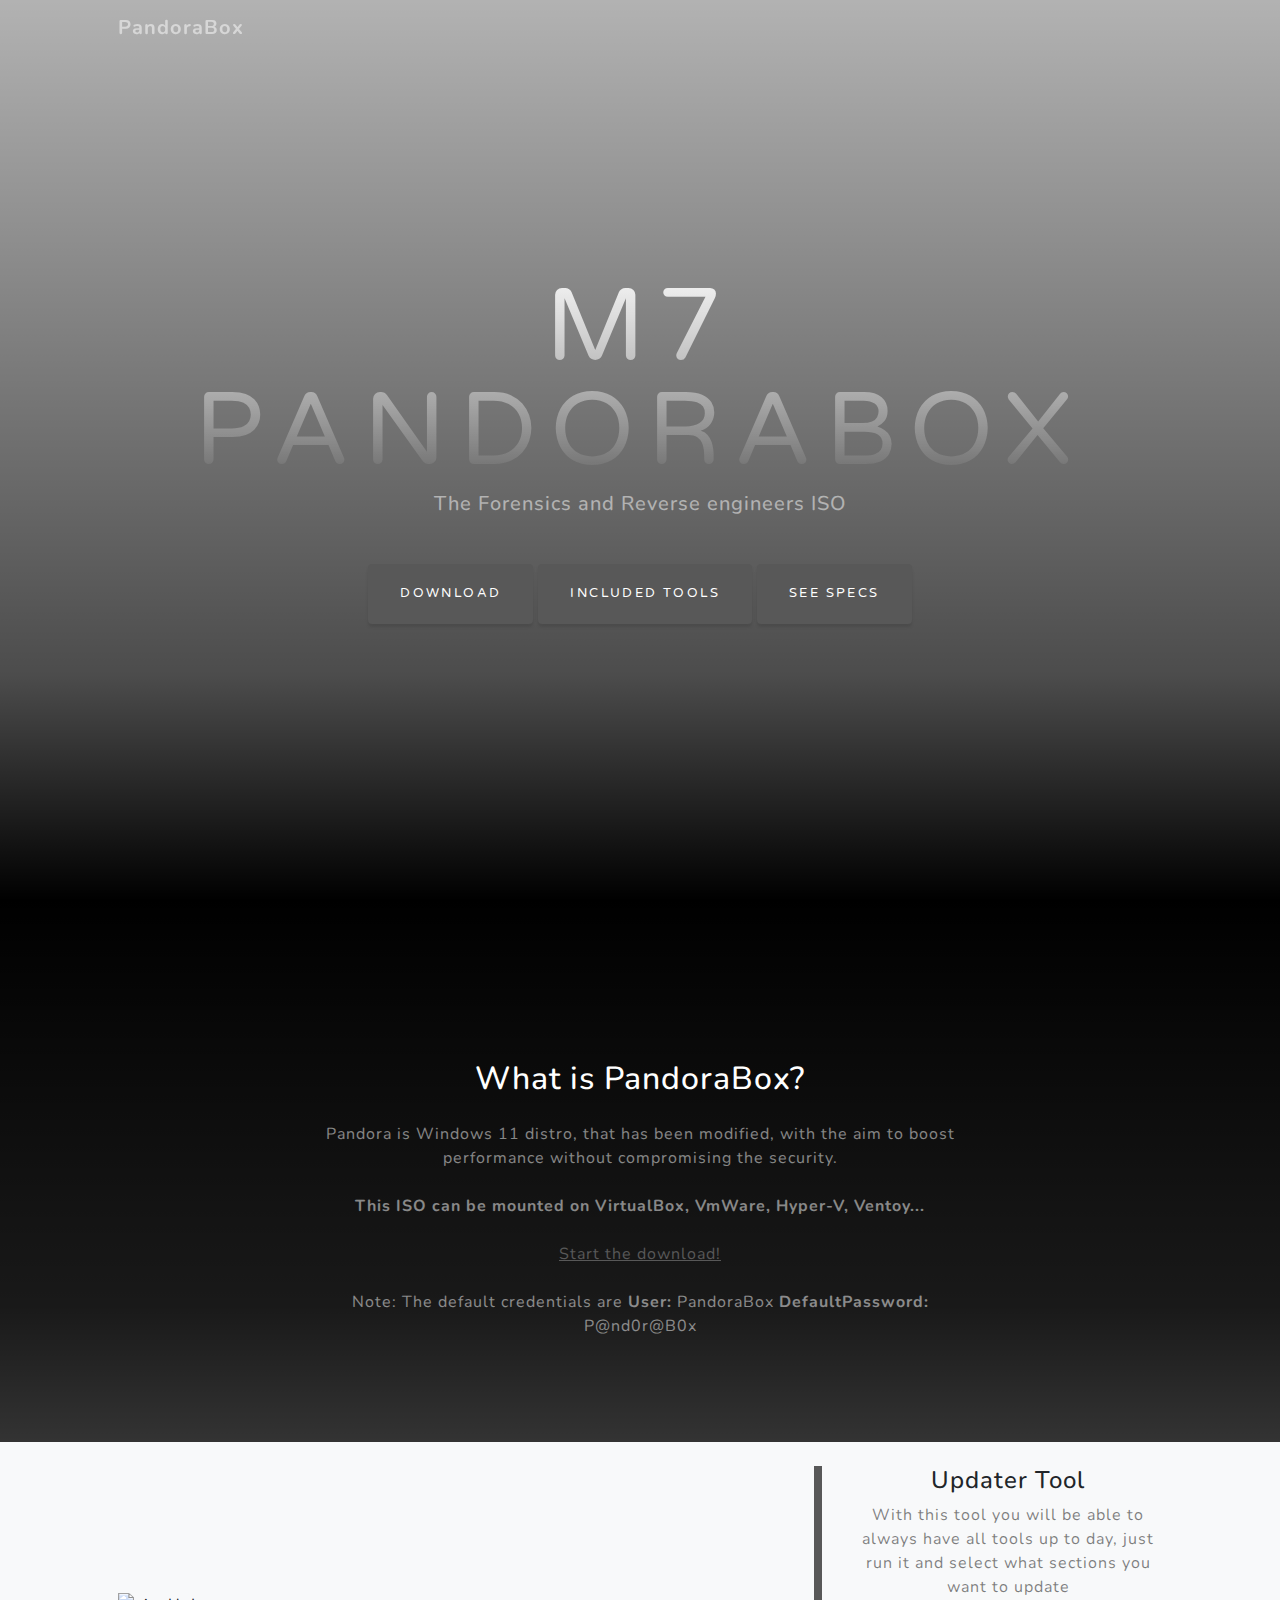
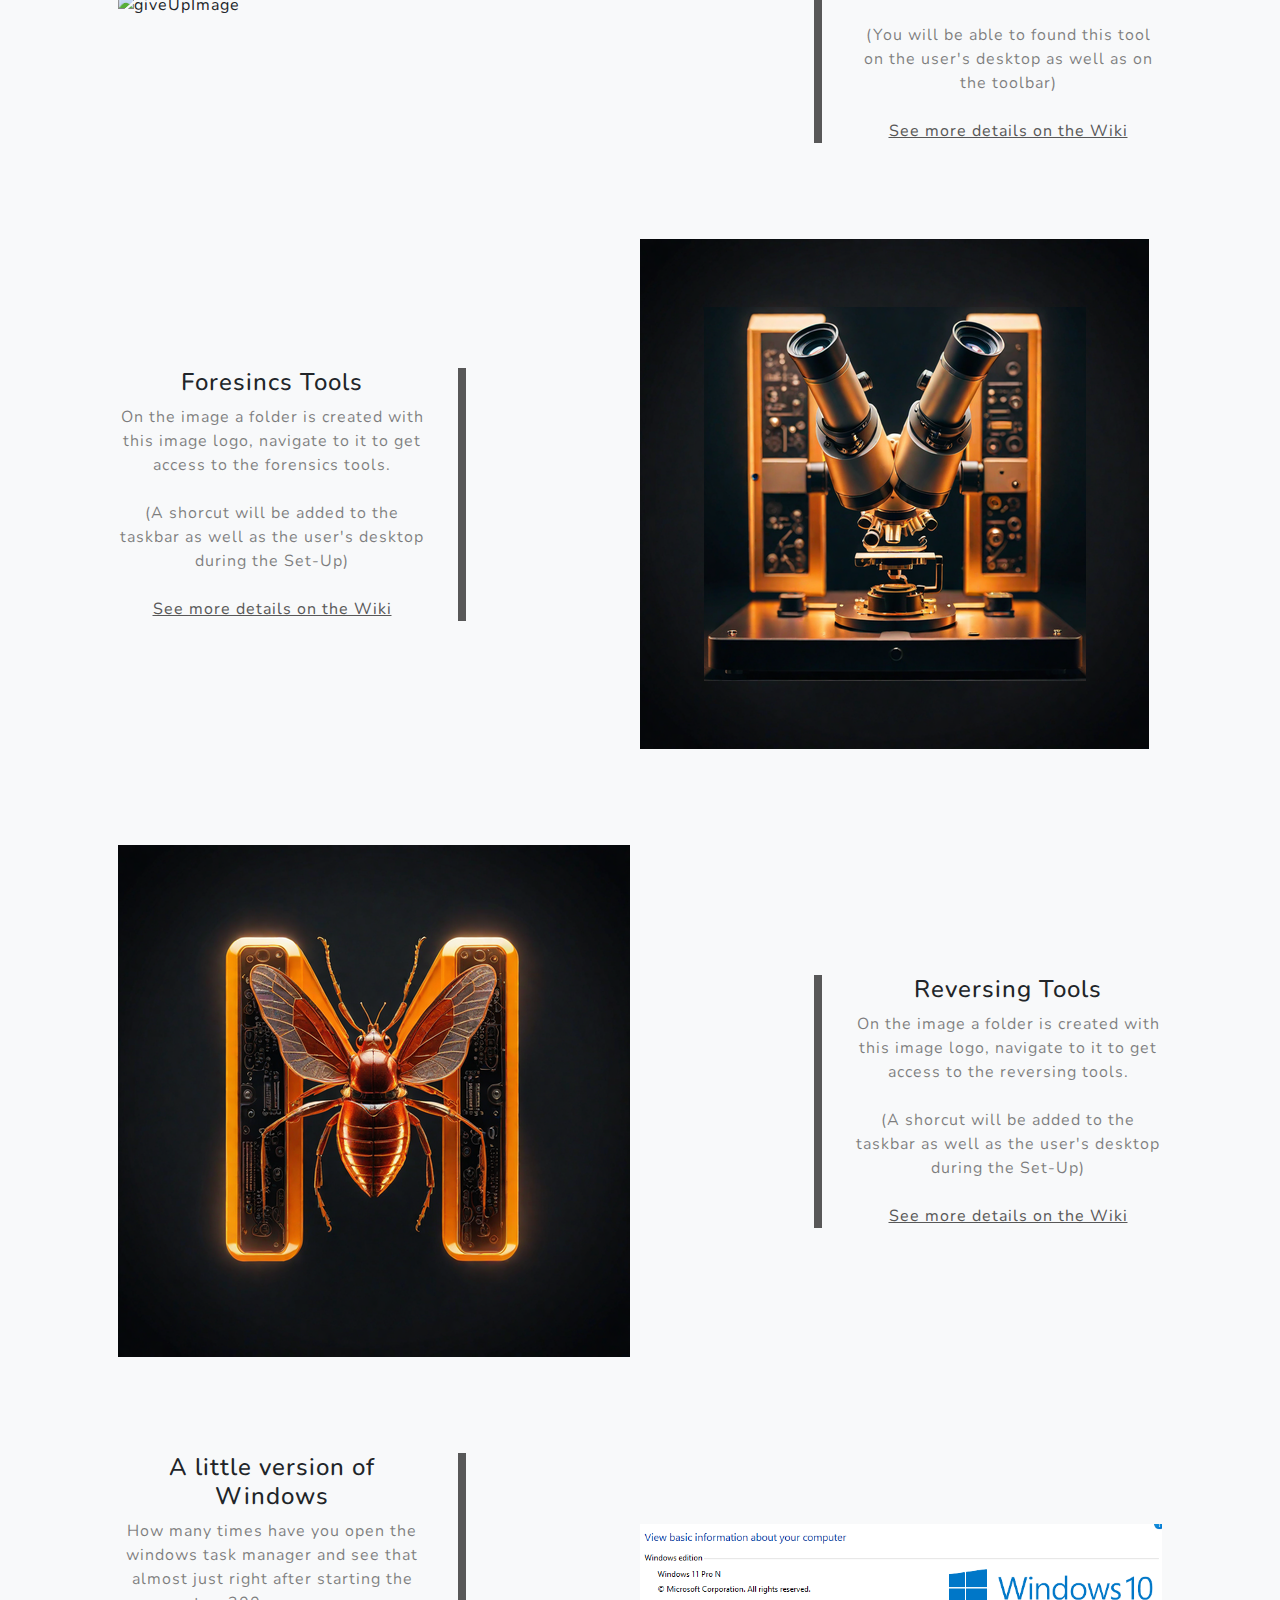
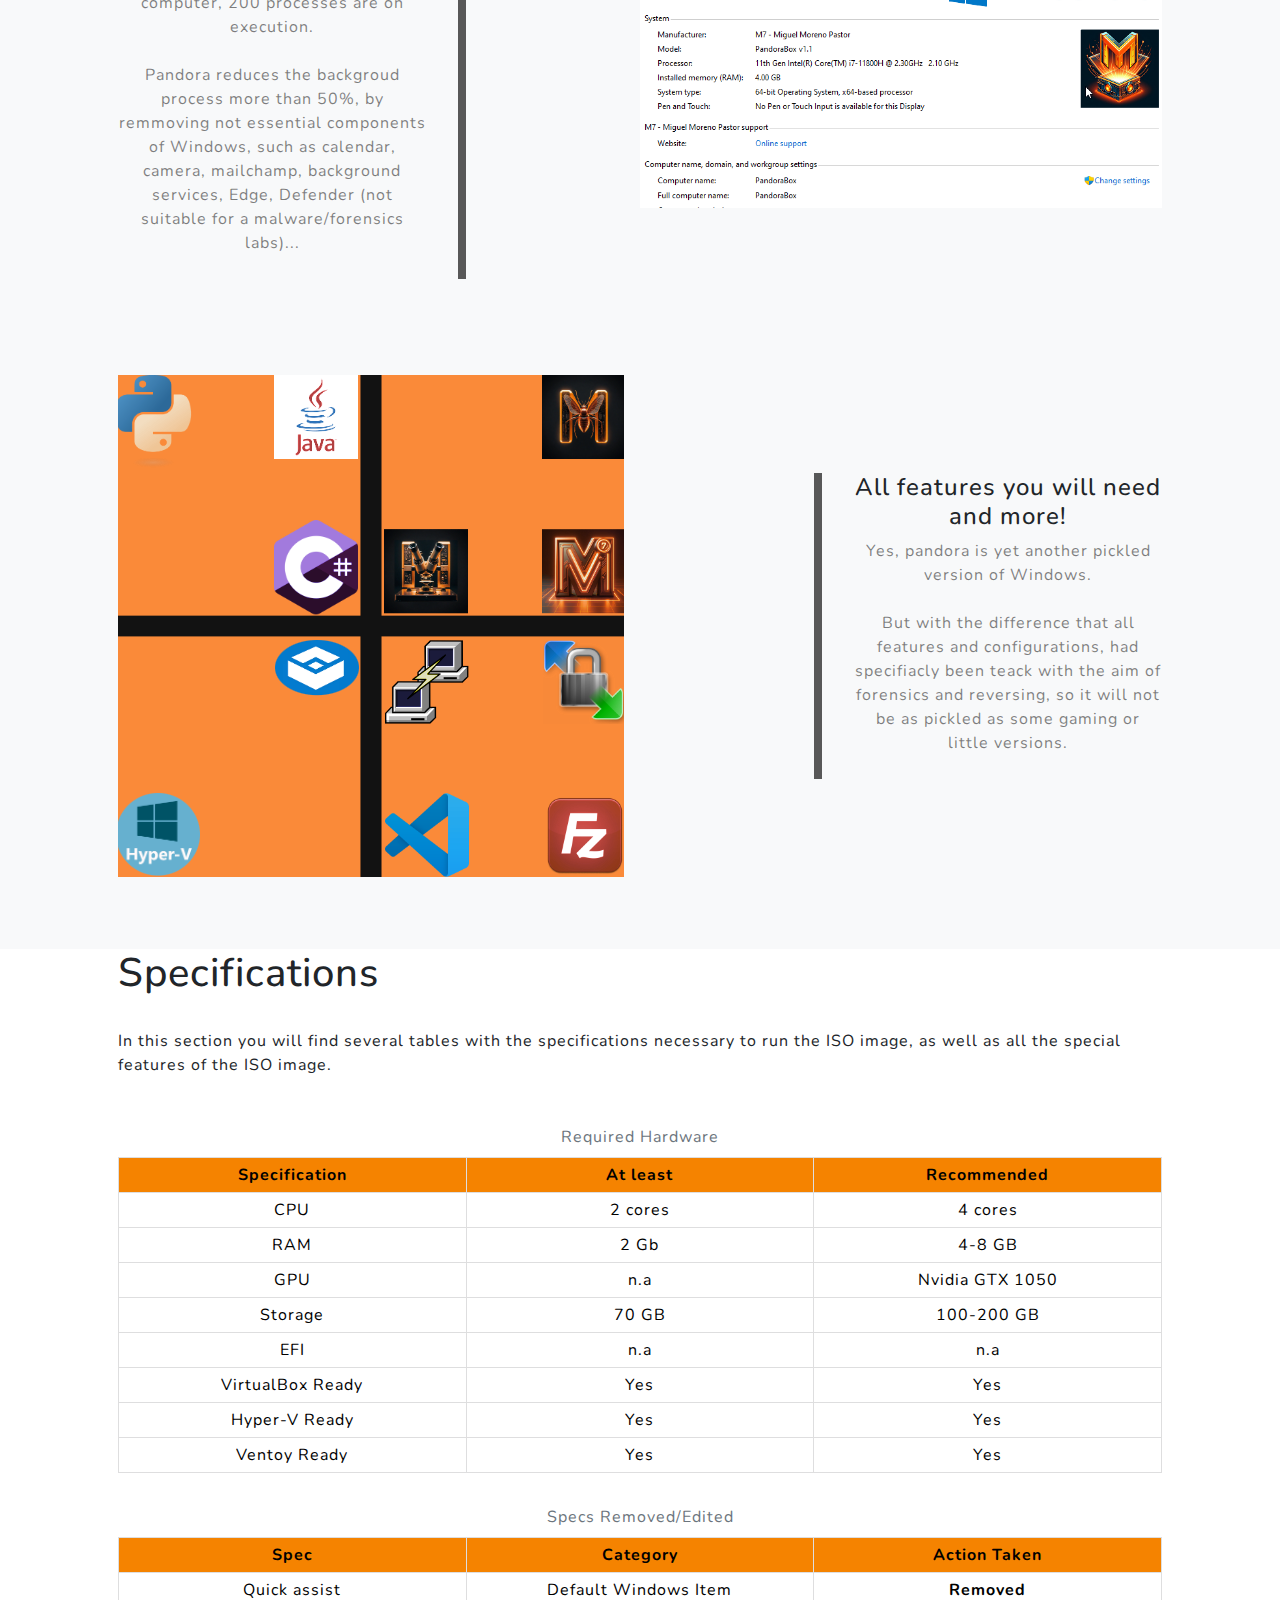
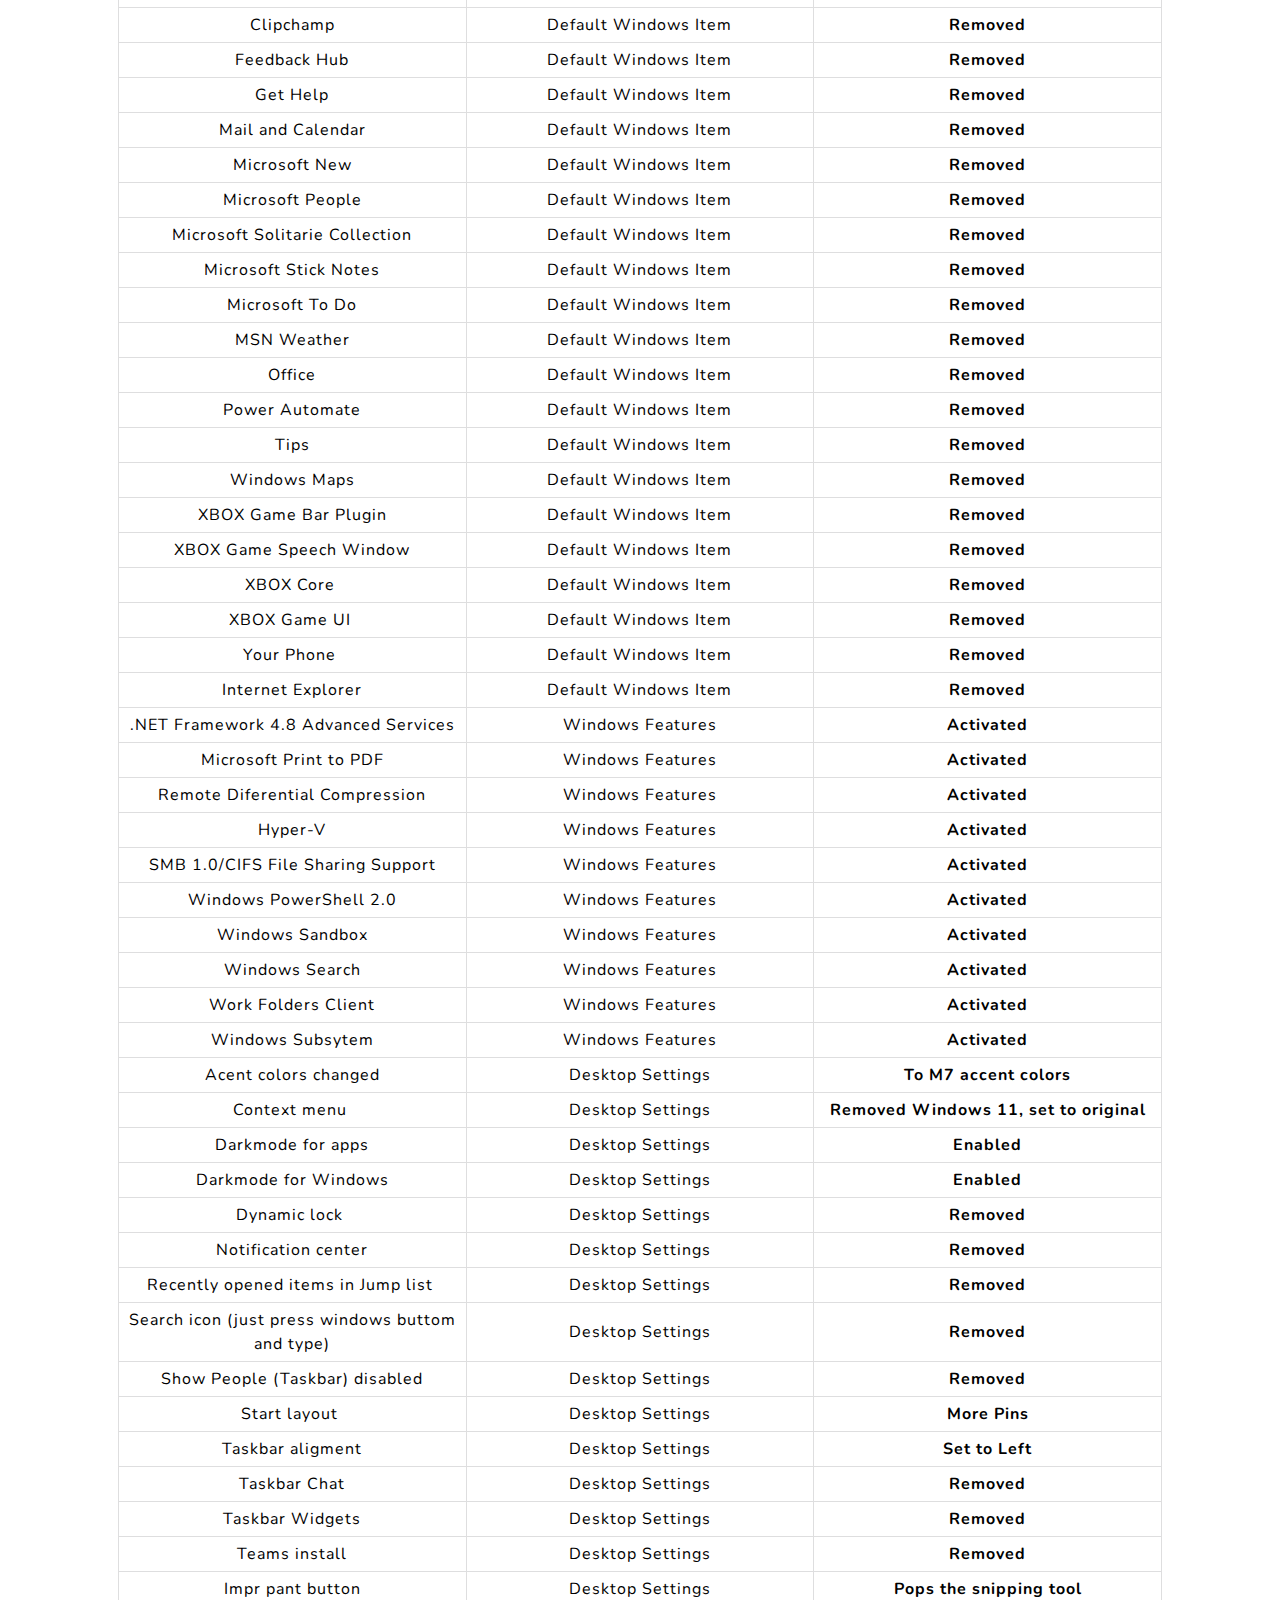
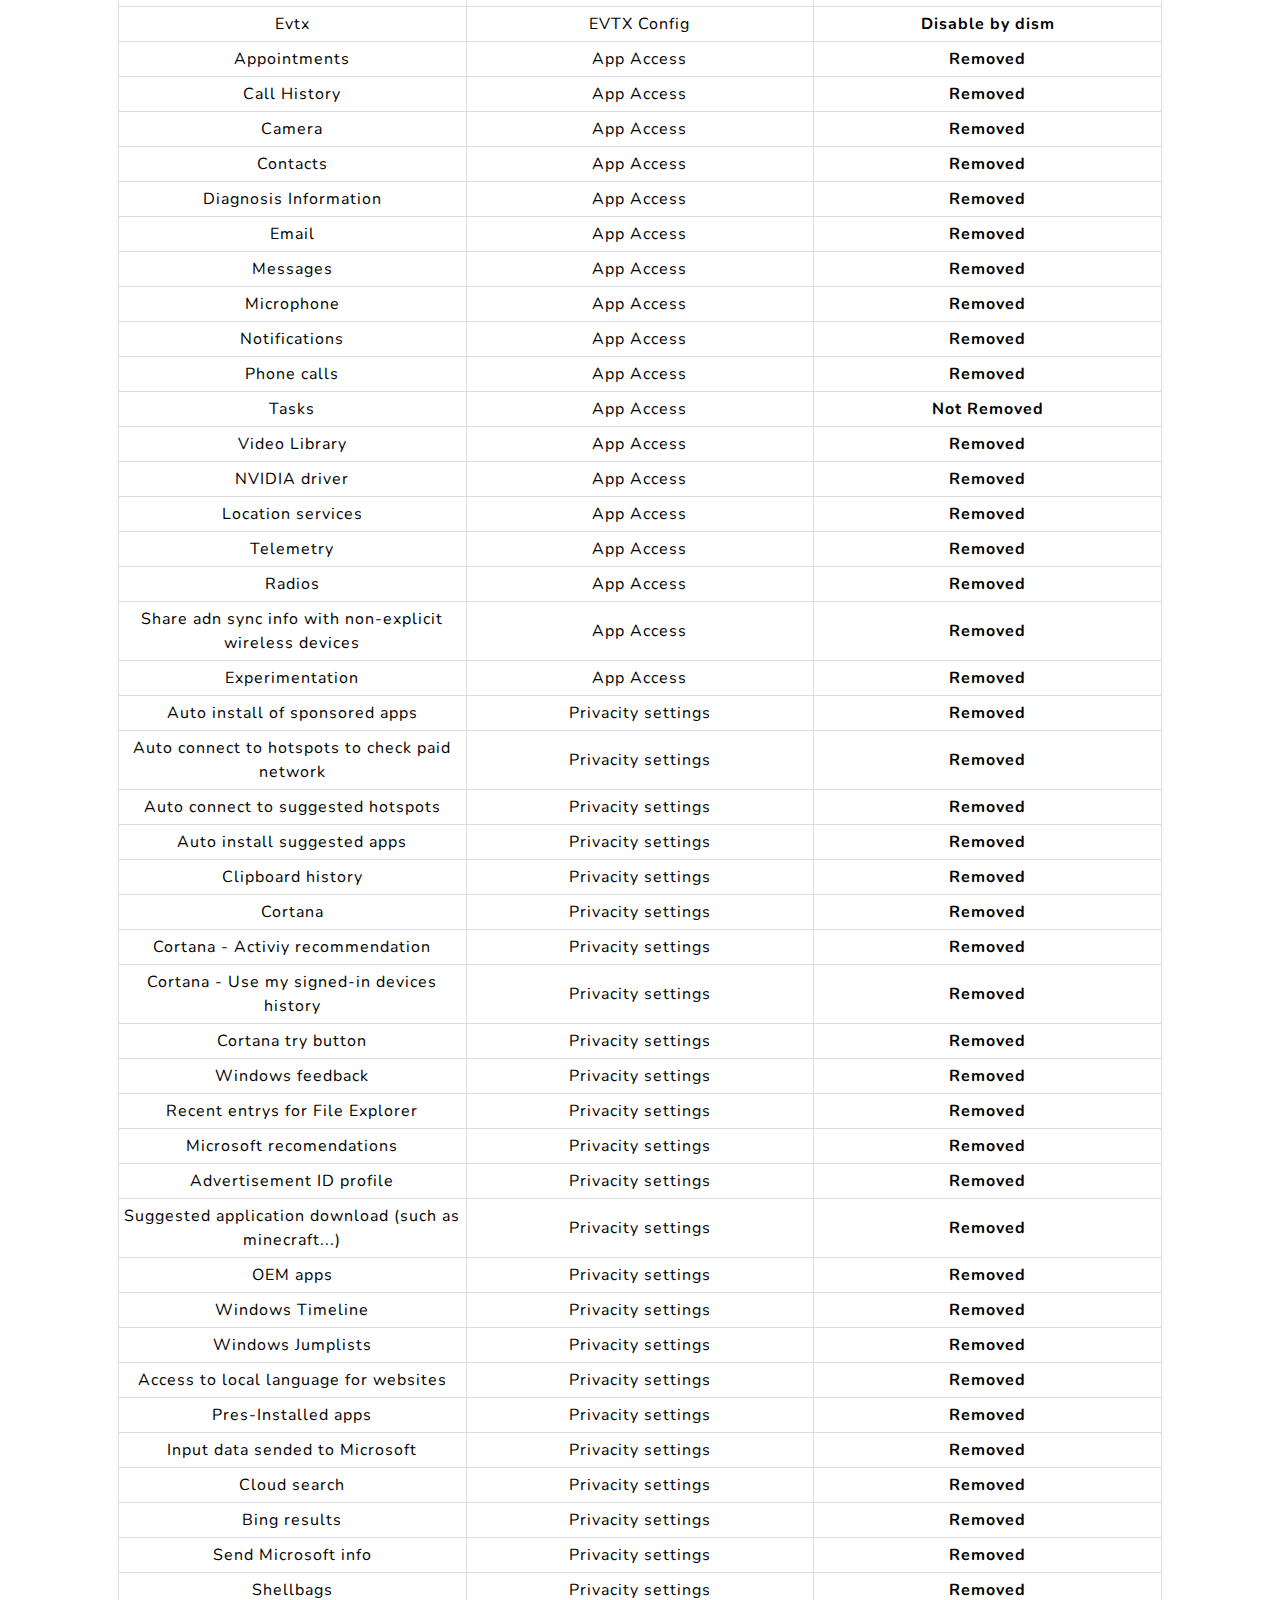
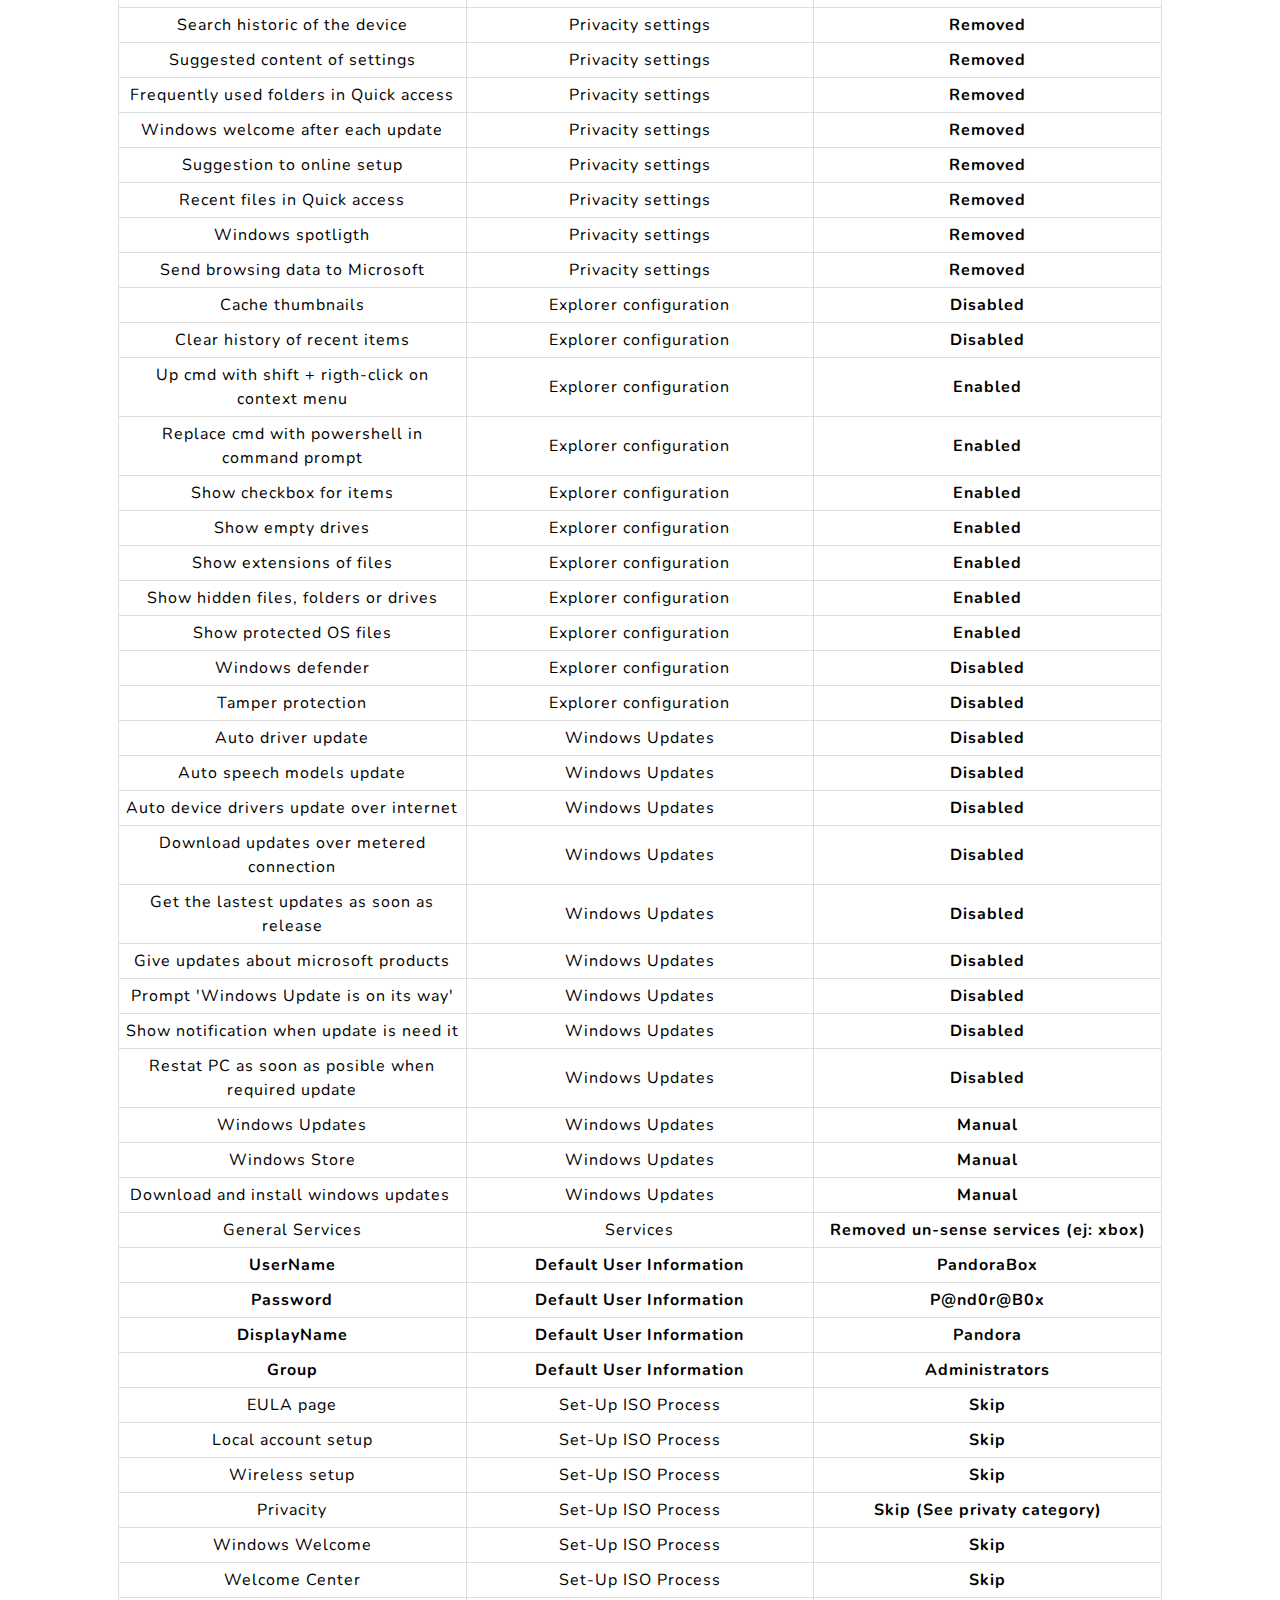
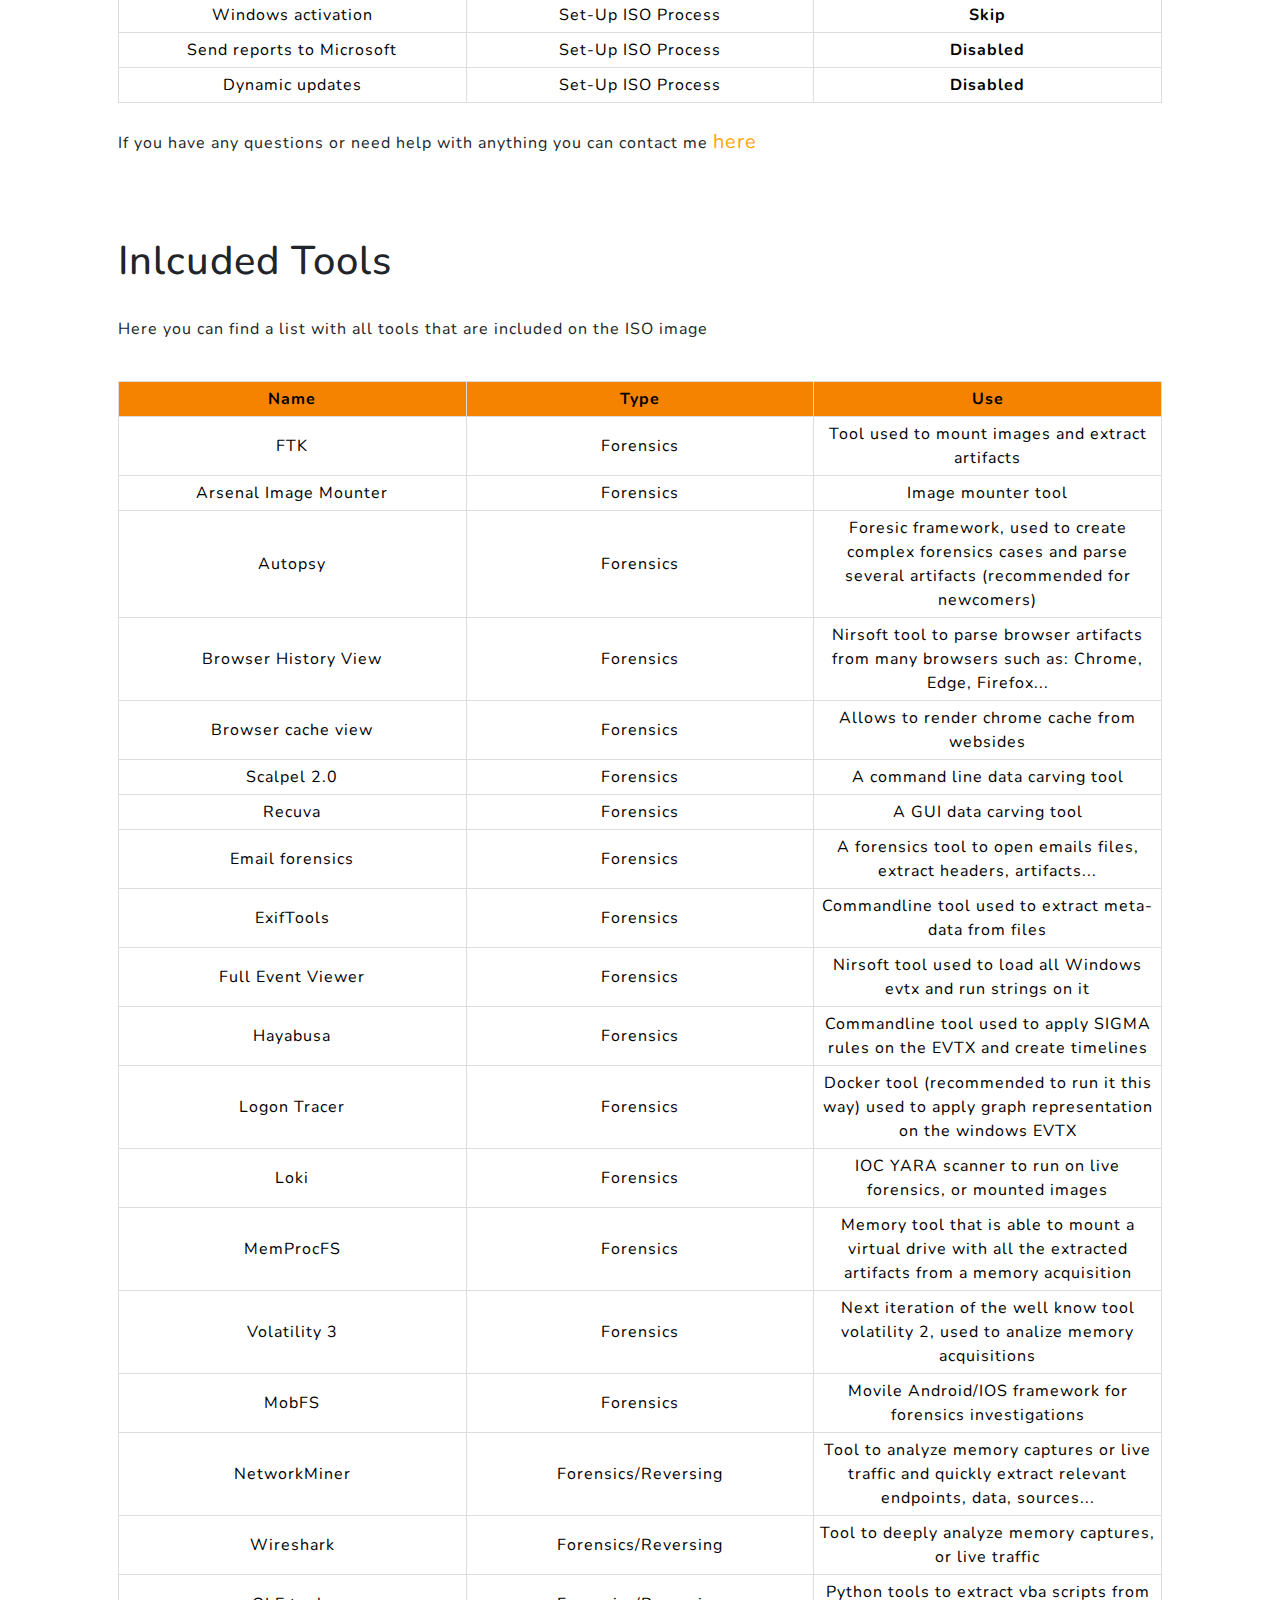
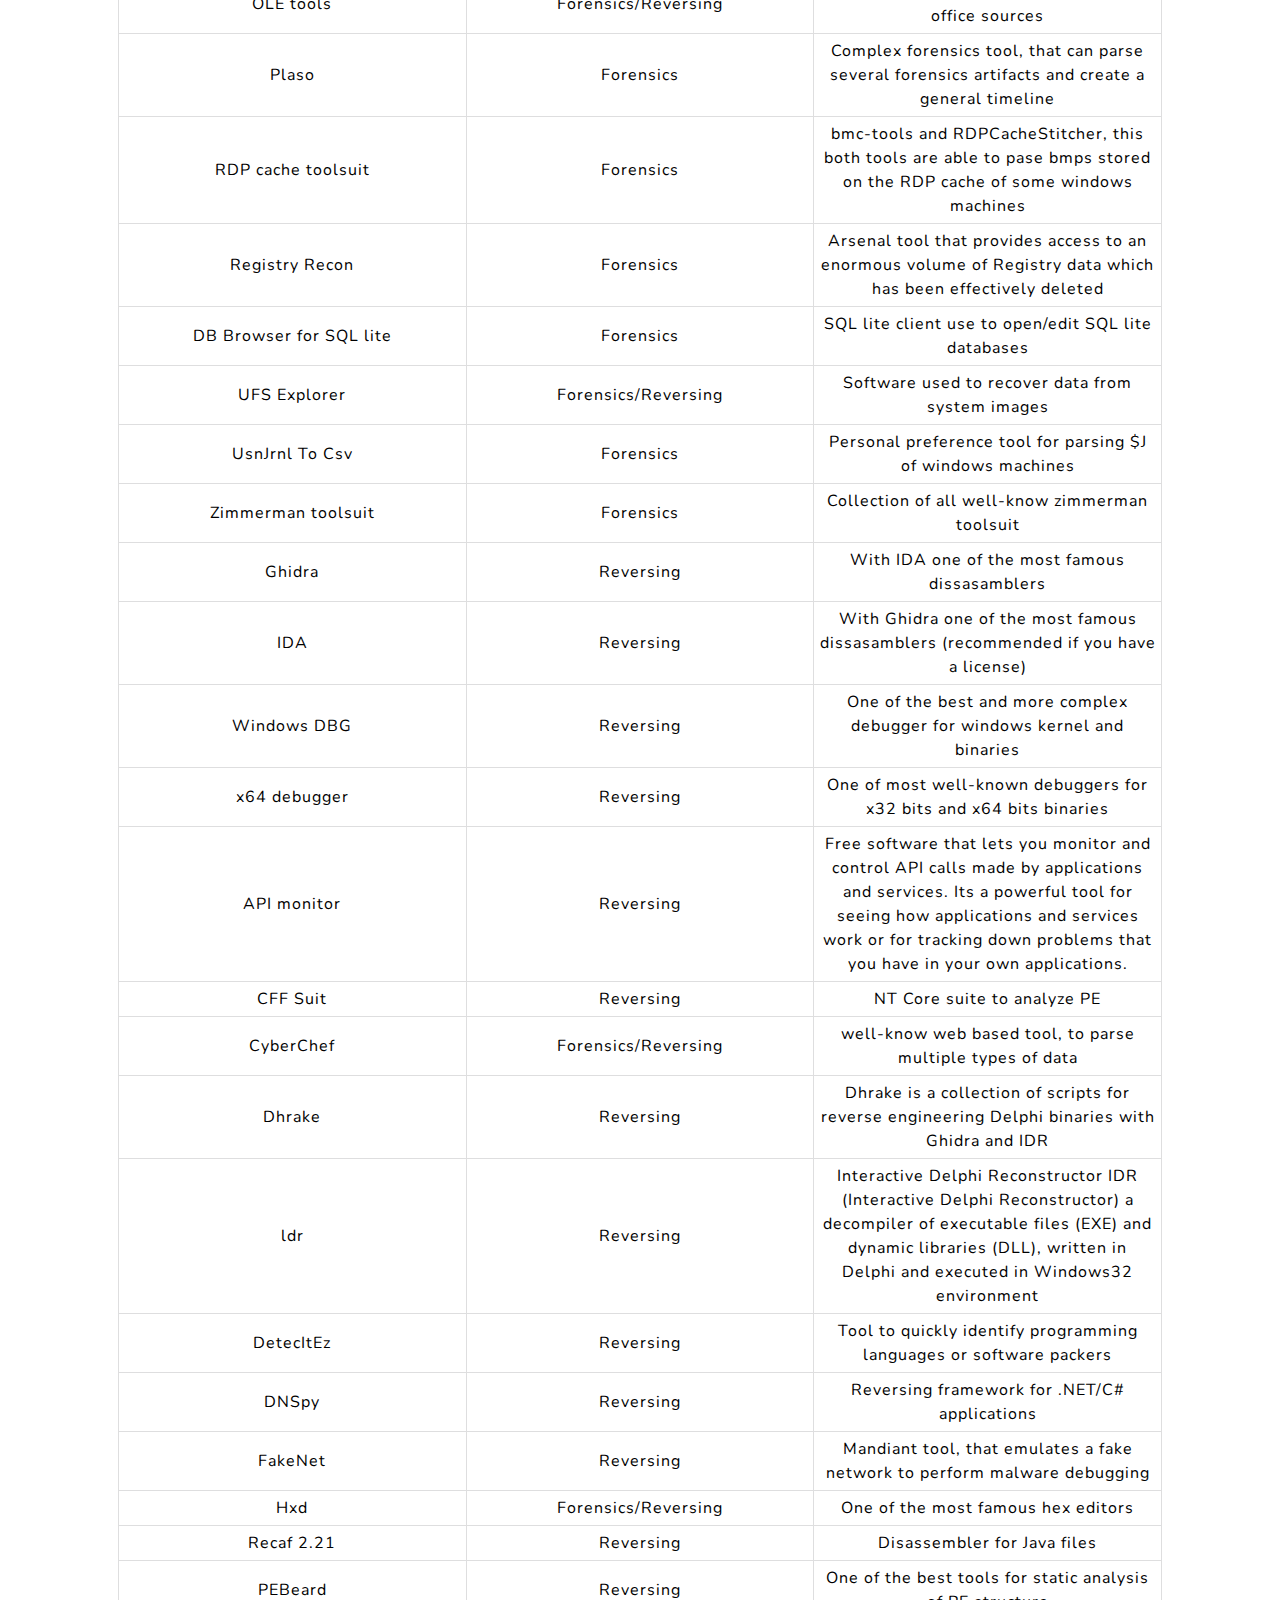
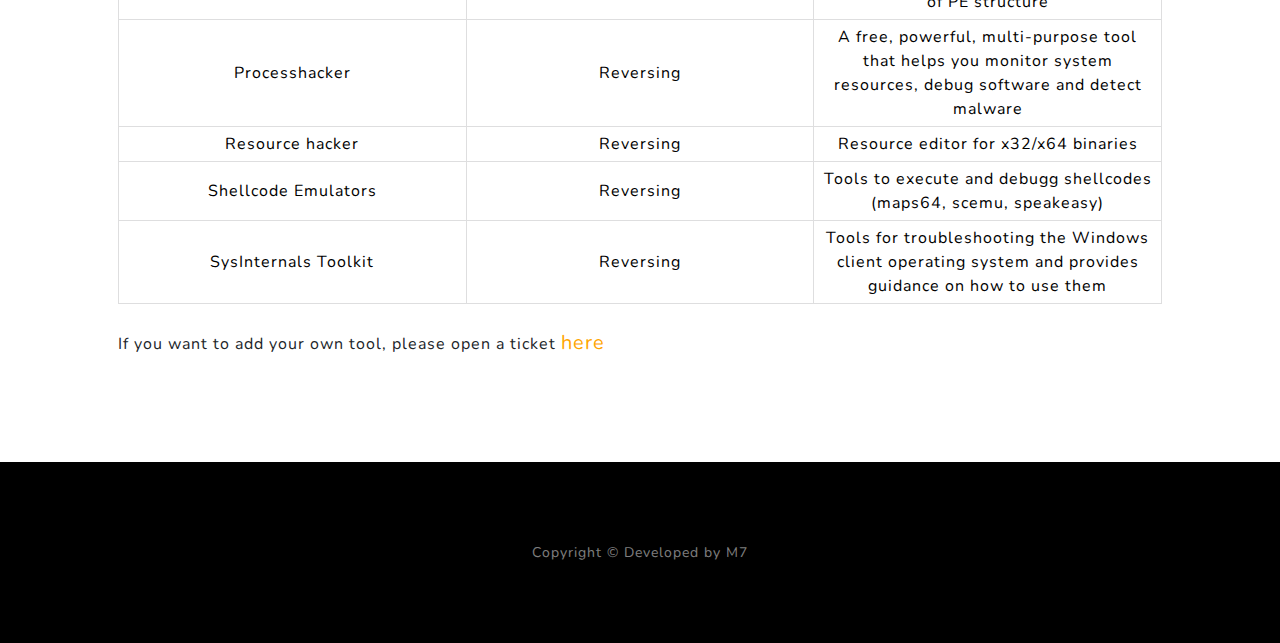
==== index.html @ 384e3ab3 "Added tag to enable analytics" ====
<!-- 
.___  ___.  ______  
|   \/   | |____  | 
|  \  /  |     / /  
|  |\/|  |    / /   
|  |  |  |   / /    
|__|  |__|  /_/     
                     -->
<!DOCTYPE html>
<html lang="en">
    <head>
        <meta charset="utf-8" />
        <meta name="viewport" content="width=device-width, initial-scale=1, shrink-to-fit=no" />
        <meta name="description" content="A web created to host downloads of pandora machine" />
        <meta name="author" content="M7" />
        <!-- Need it to bypass github actions protections of Google cookies -->
        <meta http-equiv="Permissions-Policy" content="interest-cohort=()">
        <title>PandoraBox - By M7</title>
        <link rel="icon" type="image/x-icon" href="assets/favicon.ico" />
        <!-- Font Awesome icons (free version)-->
        <script src="https://use.fontawesome.com/releases/v6.1.0/js/all.js" crossorigin="anonymous"></script>
        <!-- Google fonts-->
        <link href="https://fonts.googleapis.com/css?family=Varela+Round" rel="stylesheet" />
        <link href="https://fonts.googleapis.com/css?family=Nunito:200,200i,300,300i,400,400i,600,600i,700,700i,800,800i,900,900i" rel="stylesheet" />
        <!-- Core theme CSS (includes Bootstrap)-->
        <link href="css/styles.css" rel="stylesheet" />
        <!-- Google tag (gtag.js) -->
        <script async src="https://www.googletagmanager.com/gtag/js?id=G-567R04GLK3"></script>
        <script>
            window.dataLayer = window.dataLayer || [];
            function gtag(){dataLayer.push(arguments);}
            gtag('js', new Date());

            gtag('config', 'G-567R04GLK3');
        </script>
    </head>
    <body id="page-top">
        <!-- Navigation-->
        <nav class="navbar navbar-expand-lg navbar-light fixed-top" id="mainNav">
            <div class="container px-4 px-lg-5">
                <a class="navbar-brand" href="https://www.linkedin.com/in/miguel-moreno-pastor/?locale=en_US">PandoraBox</a>
            </div>
        </nav>
        <!-- Masthead-->
        <header class="masthead">
            <div class="container px-4 px-lg-5 d-flex h-100 align-items-center justify-content-center">
                <div class="d-flex justify-content-center">
                    <div class="text-center">
                        <h1 class="mx-auto my-0 text-uppercase">M7 PandoraBox</h1>
                        <h2 class="text-white-50 mx-auto mt-2 mb-5">The Forensics and Reverse engineers ISO</h2>
                        <a class="btn btn-primary" href="#challenge">Download</a>
                        <a class="btn btn-primary" href="#tools">Included Tools</a>
                        <a class="btn btn-primary" href="#specs">See specs</a>
                    </div>
                </div>
            </div>
        </header>
        <!-- Challenge-->
        <section class="about-section text-center" id="challenge">
            <div class="container px-4 px-lg-5">
                <div class="row gx-4 gx-lg-5 justify-content-center">
                    <div class="col-lg-8">
                        <h2 class="text-white mb-4">What is PandoraBox?</h2>
                        <p class="text-white-50">
                            Pandora is Windows 11 distro, that has been modified, with the aim to boost performance without compromising the security.
                            <br><br>
                            <b>This ISO can be mounted on VirtualBox, VmWare, Hyper-V, Ventoy...</b>

                            <br><br>
                            <a onclick="startDownload()" href="">Start the download!</a>
                            <br>
                            <br>
                            Note: The default credentials are <b>User: </b>PandoraBox <b>DefaultPassword:</b> P@nd0r@B0x
                        </p>
                    </div>
                </div>
                <img class="img-fluid" src="" alt="" />
            </div>
        </section>

        <!--AUTO-UPDATE TOOL -->
        <section class="projects-section bg-light" id="projects">
            <div class="container px-4 px-lg-5">
                <div class="row gx-0 mb-4 mb-lg-5 align-items-center">
                    <div class="col-xl-8 col-lg-7"><img class="img-fluid mb-3 mb-lg-0" src="assets/gift/updaterTool.gif" alt="giveUpImage" /></div>
                    <div class="col-xl-4 col-lg-5">
                        <div class="featured-text text-center text-lg-left">
                            <h4>Updater Tool</h4>
                            <p class="text-black-50 mb-0">
                                With this tool you will be able to always have all tools up to day, just run it and select what sections you want to update
                                <br><br>
                                (You will be able to found this tool on the user's desktop as well as on the toolbar)
                                <br><br>
                                <a href="https://github.com/mimorep/PandoraBox/wiki/ToolUpdater">See more details on the Wiki</a>
                            </p>
                        </div>
                    </div>
                </div>
            </div>
        </section>

        <!-- FORENSICS TOOLS -->
        <section class="projects-section bg-light" id="forensicsTools">
            <div class="container px-4 px-lg-5">
                <div class="row gx-0 mb-4 mb-lg-5 align-items-center">
                    <div class="col-xl-4 col-lg-5">
                        <div class="featured-text text-center text-lg-left" style="border-right: 0.5rem solid #585858 ; border-left: 0rem; padding: 0 2rem 0 0;">
                            <h4>Foresincs Tools</h4>
                            <p class="text-black-50 mb-0">
                                On the image a folder is created with this image logo, navigate to it to get access to the forensics tools.
                                <br>
                                <br>
                                (A shorcut will be added to the taskbar as well as the user's desktop during the Set-Up)
                                <br><br>
                                <a href="https://github.com/mimorep/PandoraBox/wiki/Forensics-Tools">See more details on the Wiki</a>
                            </p>
                        </div>
                    </div>
                    <div class="col-xl-8 col-lg-7"><img style="padding-left: 25%;" class="img-fluid mb-3 mb-lg-0" src="assets/img/Forensics.png" alt="forensicsLogoFolder" /></div>
                </div>
            </div>
        </section>

        <!-- Reversing Tools -->
        <section class="projects-section bg-light" id="reversingTools">
            <div class="container px-4 px-lg-5">
                <div class="row gx-0 mb-4 mb-lg-5 align-items-center">
                    <div class="col-xl-8 col-lg-7"><img class="img-fluid mb-3 mb-lg-0" src="assets/img/ReversingTools.png" alt="reversingLogoFolder" /></div>
                    <div class="col-xl-4 col-lg-5">
                        <div class="featured-text text-center text-lg-left">
                            <h4>Reversing Tools</h4>
                            <p class="text-black-50 mb-0">
                                On the image a folder is created with this image logo, navigate to it to get access to the reversing tools.
                                <br>
                                <br>
                                (A shorcut will be added to the taskbar as well as the user's desktop during the Set-Up)
                                <br><br>
                                <a href="https://github.com/mimorep/PandoraBox/wiki/Reversing-Tools">See more details on the Wiki</a>
                            </p>
                        </div>
                    </div>
                </div>
            </div>
        </section>

        <!-- Little Windows version -->
        <section class="projects-section bg-light" id="forensicsTools">
            <div class="container px-4 px-lg-5">
                <div class="row gx-0 mb-4 mb-lg-5 align-items-center">
                    <div class="col-xl-4 col-lg-5">
                        <div class="featured-text text-center text-lg-left" style="border-right: 0.5rem solid #585858 ; border-left: 0rem; padding: 0 2rem 0 0;">
                            <h4>A little version of Windows</h4>
                            <p class="text-black-50 mb-0">
                                How many times have you open the windows task manager and see that almost just right after starting the computer, 200 processes are on execution.
                                <br>
                                <br>
                                Pandora reduces the backgroud process more than 50%, by remmoving not essential components of Windows, such as calendar, camera, mailchamp, background services, Edge, Defender (not suitable for a malware/forensics labs)...
                                <br><br>
                                <!-- <a href="">See more details on the Wiki</a> -->
                            </p>
                        </div>
                    </div>
                    <div class="col-xl-8 col-lg-7"><img style="padding-left: 25%;" class="img-fluid mb-3 mb-lg-0" src="assets/img/systemInfoPandoraWindows.png" alt="systemImage" /></div>
                </div>
            </div>
        </section>

          <!-- All Windows features -->
          <section class="projects-section bg-light" id="reversingTools">
            <div class="container px-4 px-lg-5">
                <div class="row gx-0 mb-4 mb-lg-5 align-items-center">
                    <div class="col-xl-8 col-lg-7"><img class="img-fluid mb-3 mb-lg-0" src="assets/img/WindowsTools.png" alt="windowsIncluded" /></div>
                    <div class="col-xl-4 col-lg-5">
                        <div class="featured-text text-center text-lg-left">
                            <h4>All features you will need and more!</h4>
                            <p class="text-black-50 mb-0">
                                Yes, pandora is yet another pickled version of Windows.
                                <br>
                                <br>
                                But with the difference that all features and configurations, had specifiacly been teack with the aim of forensics and reversing, so it will not be as pickled as some gaming or little versions.                                              <br><br>
                                <!-- <a href="">See more details on the Wiki</a> -->
                            </p>
                        </div>
                    </div>
                </div>
            </div>
        </section>

        <!-- Specifications -->
        <section class="Hall-section" id="specs">
            <div class="container px-4 px-lg-5">
                <h1>Specifications</h1>
                <br>
                <p>
                    In this section you will find several tables with the specifications necessary to run the ISO image, as well as all the special features of the ISO image.
                </p>
                <br>
                <!-- Hardware table -->
                <style>
                    .hardwarespecification {
                        overflow: auto;
                        width: 100%;
                    }
                    
                    .hardwarespecification table {
                        border: 1px solid #dededf;
                        height: 100%;
                        width: 100%;
                        table-layout: fixed;
                        border-collapse: collapse;
                        border-spacing: 1px;
                        text-align: center;
                    }
                    
                    .hardwarespecification caption {
                        caption-side: top;
                        text-align: center;
                    }
                    
                    .hardwarespecification th {
                        border: 1px solid #dededf;
                        background-color: #f58300;
                        color: #000000;
                        padding: 5px;
                    }
                    
                    .hardwarespecification td {
                        border: 1px solid #dededf;
                        background-color: #ffffff;
                        color: #000000;
                        padding: 5px;
                    }
                    </style>
                    <div class="hardwarespecification" role="region" tabindex="0">
                    <table>
                        <caption>Required Hardware</caption>
                        <thead>
                            <tr>
                                <th>Specification</th>
                                <th>At least</th>
                                <th>Recommended</th>
                            </tr>
                        </thead>
                        <tbody>
                            <tr>
                                <td>CPU</td>
                                <td>2 cores</td>
                                <td>4 cores</td>
                            </tr>
                            <tr>
                                <td>RAM</td>
                                <td>2 Gb</td>
                                <td>4-8 GB</td>
                            </tr>
                            <tr>
                                <td>GPU</td>
                                <td>n.a</td>
                                <td>Nvidia GTX 1050</td>
                            </tr>
                            <tr>
                                <td>Storage</td>
                                <td>70 GB</td>
                                <td>100-200 GB</td>
                            </tr>
                            <tr>
                                <td>EFI</td>
                                <td>n.a</td>
                                <td>n.a</td>
                            </tr>
                            <tr>
                                <td>VirtualBox Ready</td>
                                <td>Yes</td>
                                <td>Yes</td>
                            </tr>
                            <tr>
                                <td>Hyper-V Ready</td>
                                <td>Yes</td>
                                <td>Yes</td>
                            </tr>
                            <tr>
                                <td>Ventoy Ready</td>
                                <td>Yes</td>
                                <td>Yes</td>
                            </tr>
                        </tbody>
                    </table>
                    </div>
                <!-- End Hardware table -->
                <br>
                <!-- Specific characteristics table -->
                <style>
                    .spectstable {
                        overflow: auto;
                        width: 100%;
                    }
                    
                    .spectstable table {
                        border: 1px solid #dededf;
                        height: 100%;
                        width: 100%;
                        table-layout: fixed;
                        border-collapse: collapse;
                        border-spacing: 1px;
                        text-align: center;
                    }
                    
                    .spectstable caption {
                        caption-side: top;
                        text-align: center;
                    }
                    
                    .spectstable th {
                        border: 1px solid #dededf;
                        background-color: #f58300;
                        color: #000000;
                        padding: 5px;
                    }
                    
                    .spectstable td {
                        border: 1px solid #dededf;
                        background-color: #ffffff;
                        color: #000000;
                        padding: 5px;
                    }
                    </style>
                    <div class="spectstable" role="region" tabindex="0">
                    <table>
                        <caption>Specs Removed/Edited</caption>
                        <thead>
                            <tr>
                                <th>Spec</th>
                                <th>Category</th>
                                <th>Action Taken</th>
                            </tr>
                        </thead>
                        <tbody>
                            <tr>
                                <td>Quick assist</td>
                                <td>Default Windows Item</td>
                                <td><b>Removed</b></td>
                            </tr>
                            <tr>
                                <td>Clipchamp</td>
                                <td>Default Windows Item</td>
                                <td><b>Removed</b></td>
                            </tr>
                            <tr>
                                <td>Feedback Hub</td>
                                <td>Default Windows Item</td>
                                <td><b>Removed</b></td>
                            </tr>
                            <tr>
                                <td>Get Help</td>
                                <td>Default Windows Item</td>
                                <td><b>Removed</b></td>
                            </tr>
                            <tr>
                                <td>Mail and Calendar</td>
                                <td>Default Windows Item</td>
                                <td><b>Removed</b></td>
                            </tr>
                            <tr>
                                <td>Microsoft New</td>
                                <td>Default Windows Item</td>
                                <td><b>Removed</b></td>
                            </tr>
                            <tr>
                                <td>Microsoft People</td>
                                <td>Default Windows Item</td>
                                <td><b>Removed</b></td>
                            </tr>
                            <tr>
                                <td>Microsoft Solitarie Collection</td>
                                <td>Default Windows Item</td>
                                <td><b>Removed</b></td>
                            </tr>
                            <tr>
                                <td>Microsoft Stick Notes</td>
                                <td>Default Windows Item</td>
                                <td><b>Removed</b></td>
                            </tr>
                            <tr>
                                <td>Microsoft To Do</td>
                                <td>Default Windows Item</td>
                                <td><b>Removed</b></td>
                            </tr>
                            <tr>
                                <td>MSN Weather</td>
                                <td>Default Windows Item</td>
                                <td><b>Removed</b></td>
                            </tr>
                            <tr>
                                <td>Office</td>
                                <td>Default Windows Item</td>
                                <td><b>Removed</b></td>
                            </tr>
                            <tr>
                                <td>Power Automate</td>
                                <td>Default Windows Item</td>
                                <td><b>Removed</b></td>
                            </tr>
                            <tr>
                                <td>Tips</td>
                                <td>Default Windows Item</td>
                                <td><b>Removed</b></td>
                            </tr>
                            <tr>
                                <td>Windows Maps</td>
                                <td>Default Windows Item</td>
                                <td><b>Removed</b></td>
                            </tr>
                            <tr>
                                <td>XBOX Game Bar Plugin</td>
                                <td>Default Windows Item</td>
                                <td><b>Removed</b></td>
                            </tr>
                            <tr>
                                <td>XBOX Game Speech Window</td>
                                <td>Default Windows Item</td>
                                <td><b>Removed</b></td>
                            </tr>
                            <tr>
                                <td>XBOX Core&nbsp;</td>
                                <td>Default Windows Item</td>
                                <td><b>Removed</b></td>
                            </tr>
                            <tr>
                                <td>XBOX Game UI&nbsp;</td>
                                <td>Default Windows Item</td>
                                <td><b>Removed</b></td>
                            </tr>
                            <tr>
                                <td>Your Phone&nbsp;</td>
                                <td>Default Windows Item</td>
                                <td><b>Removed</b></td>
                            </tr>
                            <tr>
                                <td>Internet Explorer</td>
                                <td>Default Windows Item</td>
                                <td><b>Removed</b></td>
                            </tr>
                            <tr>
                                <td>.NET Framework 4.8 Advanced Services</td>
                                <td>Windows Features</td>
                                <td><b>Activated</b></td>
                            </tr>
                            <tr>
                                <td>Microsoft Print to PDF</td>
                                <td>Windows Features</td>
                                <td><b>Activated</b></td>
                            </tr>
                            <tr>
                                <td>Remote Diferential Compression</td>
                                <td>Windows Features</td>
                                <td><b>Activated</b></td>
                            </tr>
                            <tr>
                                <td>Hyper-V</td>
                                <td>Windows Features</td>
                                <td><b>Activated</b></td>
                            </tr>
                            <tr>
                                <td>SMB 1.0/CIFS File Sharing Support</td>
                                <td>Windows Features</td>
                                <td><b>Activated</b></td>
                            </tr>
                            <tr>
                                <td>Windows PowerShell 2.0</td>
                                <td>Windows Features</td>
                                <td><b>Activated</b></td>
                            </tr>
                            <tr>
                                <td>Windows Sandbox</td>
                                <td>Windows Features</td>
                                <td><b>Activated</b></td>
                            </tr>
                            <tr>
                                <td>Windows Search</td>
                                <td>Windows Features</td>
                                <td><b>Activated</b></td>
                            </tr>
                            <tr>
                                <td>Work Folders Client</td>
                                <td>Windows Features</td>
                                <td><b>Activated</b></td>
                            </tr>
                            <tr>
                                <td>Windows Subsytem</td>
                                <td>Windows Features</td>
                                <td><b>Activated</b></td>
                            </tr>
                            <tr>
                                <td>
                                    <div>
                                        <div>Acent colors changed</div>
                                    </div>
                                </td>
                                <td>Desktop Settings</td>
                                <td><b>To M7 accent colors</b></td>
                            </tr>
                            <tr>
                                <td>
                                    <div>
                                        <div>Context menu&nbsp;</div>
                                    </div>
                                </td>
                                <td>Desktop Settings</td>
                                <td><b>Removed Windows 11, set to original</b></td>
                            </tr>
                            <tr>
                                <td>
                                    <div>
                                        <div>Darkmode for apps</div>
                                    </div>
                                </td>
                                <td>Desktop Settings</td>
                                <td><b>Enabled</b></td>
                            </tr>
                            <tr>
                                <td>
                                    <div>
                                        <div>Darkmode for Windows</div>
                                    </div>
                                </td>
                                <td>Desktop Settings</td>
                                <td><b>Enabled</b></td>
                            </tr>
                            <tr>
                                <td>
                                    <div>
                                        <div>Dynamic lock&nbsp;</div>
                                    </div>
                                </td>
                                <td>Desktop Settings</td>
                                <td><b>Removed</b></td>
                            </tr>
                            <tr>
                                <td>
                                    <div>
                                        <div>Notification center</div>
                                    </div>
                                </td>
                                <td>Desktop Settings</td>
                                <td><b>Removed</b></td>
                            </tr>
                            <tr>
                                <td>
                                    <div>
                                        <div>Recently opened items in Jump list&nbsp;</div>
                                    </div>
                                </td>
                                <td>Desktop Settings</td>
                                <td><b>Removed</b></td>
                            </tr>
                            <tr>
                                <td>
                                    <div>
                                        <div>Search icon (just press windows buttom and type)</div>
                                    </div>
                                </td>
                                <td>Desktop Settings</td>
                                <td><b>Removed</b></td>
                            </tr>
                            <tr>
                                <td>
                                    <div>
                                        <div>Show People (Taskbar) disabled</div>
                                    </div>
                                </td>
                                <td>Desktop Settings</td>
                                <td><b>Removed</b></td>
                            </tr>
                            <tr>
                                <td>
                                    <div>
                                        <div>Start layout&nbsp;</div>
                                    </div>
                                </td>
                                <td>Desktop Settings</td>
                                <td><b>More Pins</b></td>
                            </tr>
                            <tr>
                                <td>
                                    <div>
                                        <div>Taskbar aligment</div>
                                    </div>
                                </td>
                                <td>Desktop Settings</td>
                                <td><b>Set to Left</b></td>
                            </tr>
                            <tr>
                                <td>
                                    <div>
                                        <div>Taskbar Chat</div>
                                    </div>
                                </td>
                                <td>Desktop Settings</td>
                                <td><b>Removed</b></td>
                            </tr>
                            <tr>
                                <td>
                                    <div>
                                        <div>Taskbar Widgets</div>
                                    </div>
                                </td>
                                <td>Desktop Settings</td>
                                <td><b>Removed</b></td>
                            </tr>
                            <tr>
                                <td>
                                    <div>
                                        <div>Teams install</div>
                                    </div>
                                </td>
                                <td>Desktop Settings</td>
                                <td><b>Removed</b></td>
                            </tr>
                            <tr>
                                <td>Impr pant button</td>
                                <td>Desktop Settings</td>
                                <td><b>Pops the snipping tool</b></td>
                            </tr>
                            <tr>
                                <td>Evtx</td>
                                <td>EVTX Config</td>
                                <td><b>Disable by dism</b></td>
                            </tr>
                            <tr>
                                <td>
                                    <div>
                                        <div>Appointments</div>
                                    </div>
                                </td>
                                <td>App Access</td>
                                <td><b>Removed</b></td>
                            </tr>
                            <tr>
                                <td>Call History</td>
                                <td>App Access</td>
                                <td><b>Removed</b></td>
                            </tr>
                            <tr>
                                <td>Camera</td>
                                <td>App Access</td>
                                <td><b>Removed</b></td>
                            </tr>
                            <tr>
                                <td>Contacts</td>
                                <td>App Access</td>
                                <td><b>Removed</b></td>
                            </tr>
                            <tr>
                                <td>Diagnosis Information</td>
                                <td>App Access</td>
                                <td><b>Removed</b></td>
                            </tr>
                            <tr>
                                <td>Email</td>
                                <td>App Access</td>
                                <td><b>Removed</b></td>
                            </tr>
                            <tr>
                                <td>Messages</td>
                                <td>App Access</td>
                                <td><b>Removed</b></td>
                            </tr>
                            <tr>
                                <td>Microphone</td>
                                <td>App Access</td>
                                <td><b>Removed</b></td>
                            </tr>
                            <tr>
                                <td>Notifications</td>
                                <td>App Access</td>
                                <td><b>Removed</b></td>
                            </tr>
                            <tr>
                                <td>Phone calls</td>
                                <td>App Access</td>
                                <td><b>Removed</b></td>
                            </tr>
                            <tr>
                                <td>Tasks</td>
                                <td>App Access</td>
                                <td><b>Not Removed</b></td>
                            </tr>
                            <tr>
                                <td>Video Library</td>
                                <td>App Access</td>
                                <td><b>Removed</b></td>
                            </tr>
                            <tr>
                                <td>NVIDIA driver</td>
                                <td>App Access</td>
                                <td><b>Removed</b></td>
                            </tr>
                            <tr>
                                <td>Location services</td>
                                <td>App Access</td>
                                <td><b>Removed</b></td>
                            </tr>
                            <tr>
                                <td>Telemetry</td>
                                <td>App Access</td>
                                <td><b>Removed</b></td>
                            </tr>
                            <tr>
                                <td>Radios</td>
                                <td>App Access</td>
                                <td><b>Removed</b></td>
                            </tr>
                            <tr>
                                <td>Share adn sync info with non-explicit wireless devices</td>
                                <td>App Access</td>
                                <td><b>Removed</b></td>
                            </tr>
                            <tr>
                                <td>Experimentation</td>
                                <td>App Access</td>
                                <td><b>Removed</b></td>
                            </tr>
                            <tr>
                                <td>
                                    <div>
                                        <div>Auto install of sponsored apps</div>
                                    </div>
                                </td>
                                <td>Privacity settings</td>
                                <td><b>Removed</b></td>
                            </tr>
                            <tr>
                                <td>
                                    <div>
                                        <div>Auto connect to hotspots to check paid network</div>
                                    </div>
                                </td>
                                <td>Privacity settings</td>
                                <td><b>Removed</b></td>
                            </tr>
                            <tr>
                                <td>
                                    <div>
                                        <div>Auto connect to suggested hotspots</div>
                                    </div>
                                </td>
                                <td>Privacity settings</td>
                                <td><b>Removed</b></td>
                            </tr>
                            <tr>
                                <td>
                                    <div>
                                        <div>Auto install suggested apps</div>
                                    </div>
                                </td>
                                <td>Privacity settings</td>
                                <td><b>Removed</b></td>
                            </tr>
                            <tr>
                                <td>
                                    <div>
                                        <div>Clipboard history</div>
                                    </div>
                                </td>
                                <td>Privacity settings</td>
                                <td><b>Removed</b></td>
                            </tr>
                            <tr>
                                <td>
                                    <div>
                                        <div>Cortana</div>
                                    </div>
                                </td>
                                <td>Privacity settings</td>
                                <td><b>Removed</b></td>
                            </tr>
                            <tr>
                                <td>
                                    <div>
                                        <div>Cortana - Activiy recommendation</div>
                                    </div>
                                </td>
                                <td>Privacity settings</td>
                                <td><b>Removed</b></td>
                            </tr>
                            <tr>
                                <td>
                                    <div>
                                        <div>Cortana - Use my signed-in devices history</div>
                                    </div>
                                </td>
                                <td>Privacity settings</td>
                                <td><b>Removed</b></td>
                            </tr>
                            <tr>
                                <td>
                                    <div>
                                        <div>Cortana try button</div>
                                    </div>
                                </td>
                                <td>Privacity settings</td>
                                <td><b>Removed</b></td>
                            </tr>
                            <tr>
                                <td>
                                    <div>
                                        <div>Windows feedback</div>
                                    </div>
                                </td>
                                <td>Privacity settings</td>
                                <td><b>Removed</b></td>
                            </tr>
                            <tr>
                                <td>
                                    <div>
                                        <div>Recent entrys for File Explorer</div>
                                    </div>
                                </td>
                                <td>Privacity settings</td>
                                <td><b>Removed</b></td>
                            </tr>
                            <tr>
                                <td>
                                    <div>
                                        <div>Microsoft recomendations</div>
                                    </div>
                                </td>
                                <td>Privacity settings</td>
                                <td><b>Removed</b></td>
                            </tr>
                            <tr>
                                <td>
                                    <div>
                                        <div>Advertisement ID profile</div>
                                    </div>
                                </td>
                                <td>Privacity settings</td>
                                <td><b>Removed</b></td>
                            </tr>
                            <tr>
                                <td>
                                    <div>
                                        <div>Suggested application download (such as minecraft...)</div>
                                    </div>
                                </td>
                                <td>Privacity settings</td>
                                <td><b>Removed</b></td>
                            </tr>
                            <tr>
                                <td>
                                    <div>
                                        <div>OEM apps</div>
                                    </div>
                                </td>
                                <td>Privacity settings</td>
                                <td><b>Removed</b></td>
                            </tr>
                            <tr>
                                <td>
                                    <div>
                                        <div>Windows Timeline</div>
                                    </div>
                                </td>
                                <td>Privacity settings</td>
                                <td><b>Removed</b></td>
                            </tr>
                            <tr>
                                <td>
                                    <div>
                                        <div>Windows Jumplists</div>
                                    </div>
                                </td>
                                <td>Privacity settings</td>
                                <td><b>Removed</b></td>
                            </tr>
                            <tr>
                                <td>
                                    <div>
                                        <div>Access to local language for websites</div>
                                    </div>
                                </td>
                                <td>Privacity settings</td>
                                <td><b>Removed</b></td>
                            </tr>
                            <tr>
                                <td>
                                    <div>
                                        <div>Pres-Installed apps</div>
                                    </div>
                                </td>
                                <td>Privacity settings</td>
                                <td><b>Removed</b></td>
                            </tr>
                            <tr>
                                <td>
                                    <div>
                                        <div>Input data sended to Microsoft</div>
                                    </div>
                                </td>
                                <td>Privacity settings</td>
                                <td><b>Removed</b></td>
                            </tr>
                            <tr>
                                <td>
                                    <div>
                                        <div>Cloud search</div>
                                    </div>
                                </td>
                                <td>Privacity settings</td>
                                <td><b>Removed</b></td>
                            </tr>
                            <tr>
                                <td>
                                    <div>
                                        <div>Bing results</div>
                                    </div>
                                </td>
                                <td>Privacity settings</td>
                                <td><b>Removed</b></td>
                            </tr>
                            <tr>
                                <td>
                                    <div>
                                        <div>Send Microsoft info</div>
                                    </div>
                                </td>
                                <td>Privacity settings</td>
                                <td><b>Removed</b></td>
                            </tr>
                            <tr>
                                <td>
                                    <div>
                                        <div>Shellbags</div>
                                    </div>
                                </td>
                                <td>Privacity settings</td>
                                <td><b>Removed</b></td>
                            </tr>
                            <tr>
                                <td>
                                    <div>
                                        <div>Search historic of the device</div>
                                    </div>
                                </td>
                                <td>Privacity settings</td>
                                <td><b>Removed</b></td>
                            </tr>
                            <tr>
                                <td>
                                    <div>
                                        <div>Suggested content of settings</div>
                                    </div>
                                </td>
                                <td>Privacity settings</td>
                                <td><b>Removed</b></td>
                            </tr>
                            <tr>
                                <td>
                                    <div>
                                        <div>Frequently used folders in Quick access</div>
                                    </div>
                                </td>
                                <td>Privacity settings</td>
                                <td><b>Removed</b></td>
                            </tr>
                            <tr>
                                <td>
                                    <div>
                                        <div>Windows welcome after each update</div>
                                    </div>
                                </td>
                                <td>Privacity settings</td>
                                <td><b>Removed</b></td>
                            </tr>
                            <tr>
                                <td>
                                    <div>
                                        <div>Suggestion to online setup</div>
                                    </div>
                                </td>
                                <td>Privacity settings</td>
                                <td><b>Removed</b></td>
                            </tr>
                            <tr>
                                <td>
                                    <div>
                                        <div>Recent files in Quick access</div>
                                    </div>
                                </td>
                                <td>Privacity settings</td>
                                <td><b>Removed</b></td>
                            </tr>
                            <tr>
                                <td>
                                    <div>
                                        <div>Windows spotligth</div>
                                    </div>
                                </td>
                                <td>Privacity settings</td>
                                <td><b>Removed</b></td>
                            </tr>
                            <tr>
                                <td>
                                    <div>
                                        <div>Send browsing data to Microsoft</div>
                                    </div>
                                </td>
                                <td>Privacity settings</td>
                                <td><b>Removed</b></td>
                            </tr>
                            <tr>
                                <td>
                                    <div>
                                        <div>Cache thumbnails</div>
                                    </div>
                                </td>
                                <td>Explorer configuration</td>
                                <td><b>Disabled</b></td>
                            </tr>
                            <tr>
                                <td>
                                    <div>
                                        <div>Clear history of recent items</div>
                                    </div>
                                </td>
                                <td>Explorer configuration</td>
                                <td><b>Disabled</b></td>
                            </tr>
                            <tr>
                                <td>
                                    <div>
                                        <div>Up cmd with shift + rigth-click on context menu</div>
                                    </div>
                                </td>
                                <td>Explorer configuration</td>
                                <td><b>Enabled</b></td>
                            </tr>
                            <tr>
                                <td>
                                    <div>
                                        <div>Replace cmd with powershell in command prompt</div>
                                    </div>
                                </td>
                                <td>Explorer configuration</td>
                                <td><b>Enabled</b></td>
                            </tr>
                            <tr>
                                <td>
                                    <div>
                                        <div>Show checkbox for items</div>
                                    </div>
                                </td>
                                <td>Explorer configuration</td>
                                <td><b>Enabled</b></td>
                            </tr>
                            <tr>
                                <td>
                                    <div>
                                        <div>Show empty drives</div>
                                    </div>
                                </td>
                                <td>Explorer configuration</td>
                                <td><b>Enabled</b></td>
                            </tr>
                            <tr>
                                <td>
                                    <div>
                                        <div>Show extensions of files</div>
                                    </div>
                                </td>
                                <td>Explorer configuration</td>
                                <td><b>Enabled</b></td>
                            </tr>
                            <tr>
                                <td>
                                    <div>
                                        <div>Show hidden files, folders or drives</div>
                                    </div>
                                </td>
                                <td>Explorer configuration</td>
                                <td><b>Enabled</b></td>
                            </tr>
                            <tr>
                                <td>
                                    <div>
                                        <div>Show protected OS files</div>
                                    </div>
                                </td>
                                <td>Explorer configuration</td>
                                <td><b>Enabled</b></td>
                            </tr>
                            <tr>
                                <td>Windows defender</td>
                                <td>Explorer configuration</td>
                                <td><b>Disabled</b></td>
                            </tr>
                            <tr>
                                <td>
                                    <div>
                                        <div>Tamper protection</div>
                                    </div>
                                </td>
                                <td>Explorer configuration</td>
                                <td><b>Disabled</b><br></td>
                            </tr>
                            <tr>
                                <td>
                                    <div>
                                        <div>Auto driver update</div>
                                    </div>
                                </td>
                                <td>Windows Updates</td>
                                <td><b>Disabled</b></td>
                            </tr>
                            <tr>
                                <td>
                                    <div>
                                        <div>Auto speech models update</div>
                                    </div>
                                </td>
                                <td>Windows Updates</td>
                                <td><b>Disabled</b></td>
                            </tr>
                            <tr>
                                <td>
                                    <div>
                                        <div>Auto device drivers update over internet</div>
                                    </div>
                                </td>
                                <td>Windows Updates</td>
                                <td><b>Disabled</b></td>
                            </tr>
                            <tr>
                                <td>
                                    <div>
                                        <div>Download updates over metered connection</div>
                                    </div>
                                </td>
                                <td>Windows Updates</td>
                                <td><b>Disabled</b></td>
                            </tr>
                            <tr>
                                <td>
                                    <div>
                                        <div>Get the lastest updates as soon as release</div>
                                    </div>
                                </td>
                                <td>Windows Updates</td>
                                <td><b>Disabled</b></td>
                            </tr>
                            <tr>
                                <td>
                                    <div>
                                        <div>Give updates about microsoft products</div>
                                    </div>
                                </td>
                                <td>Windows Updates</td>
                                <td><b>Disabled</b></td>
                            </tr>
                            <tr>
                                <td>
                                    <div>
                                        <div>Prompt 'Windows Update is on its way'</div>
                                    </div>
                                </td>
                                <td>Windows Updates</td>
                                <td><b>Disabled</b></td>
                            </tr>
                            <tr>
                                <td>
                                    <div>
                                        <div>Show notification when update is need it</div>
                                    </div>
                                </td>
                                <td>Windows Updates</td>
                                <td><b>Disabled</b></td>
                            </tr>
                            <tr>
                                <td>
                                    <div>
                                        <div>Restat PC as soon as posible when required update</div>
                                    </div>
                                </td>
                                <td>Windows Updates</td>
                                <td><b>Disabled</b></td>
                            </tr>
                            <tr>
                                <td>
                                    <div>
                                        <div>Windows Updates</div>
                                    </div>
                                </td>
                                <td>Windows Updates</td>
                                <td><b>Manual</b><br></td>
                            </tr>
                            <tr>
                                <td>
                                    <div>
                                        <div>Windows Store</div>
                                    </div>
                                </td>
                                <td>Windows Updates</td>
                                <td><b>Manual</b><br></td>
                            </tr>
                            <tr>
                                <td>
                                    <div>
                                        <div>Download and install windows updates&nbsp;</div>
                                    </div>
                                </td>
                                <td>Windows Updates</td>
                                <td><b>Manual</b></td>
                            </tr>
                            <tr>
                                <td>General Services</td>
                                <td>Services</td>
                                <td><b>Removed un-sense services (ej: xbox)</b></td>
                            </tr>
                            <tr>
                                <td><b>UserName</b></td>
                                <td><b>Default User Information</b></td>
                                <td>
                                    <div>
                                        <div><b>PandoraBox</b></div>
                                    </div>
                                </td>
                            </tr>
                            <tr>
                                <td><b>Password</b></td>
                                <td><b>Default User Information</b></td>
                                <td>
                                    <div>
                                        <div><b>P@nd0r@B0x</b></div>
                                    </div>
                                </td>
                            </tr>
                            <tr>
                                <td><b>DisplayName</b></td>
                                <td><b>Default User Information</b></td>
                                <td><b>Pandora</b></td>
                            </tr>
                            <tr>
                                <td><b>Group</b></td>
                                <td><b>Default User Information</b></td>
                                <td><b>Administrators</b></td>
                            </tr>
                            <tr>
                                <td>EULA page</td>
                                <td>Set-Up ISO Process</td>
                                <td><b>Skip</b></td>
                            </tr>
                            <tr>
                                <td>Local account setup</td>
                                <td>Set-Up ISO Process</td>
                                <td><b>Skip</b></td>
                            </tr>
                            <tr>
                                <td>Wireless setup</td>
                                <td>Set-Up ISO Process</td>
                                <td><b>Skip</b></td>
                            </tr>
                            <tr>
                                <td>Privacity</td>
                                <td>Set-Up ISO Process</td>
                                <td><b>Skip (See privaty category)</b></td>
                            </tr>
                            <tr>
                                <td>Windows Welcome</td>
                                <td>Set-Up ISO Process</td>
                                <td><b>Skip</b></td>
                            </tr>
                            <tr>
                                <td>Welcome Center</td>
                                <td>Set-Up ISO Process</td>
                                <td><b>Skip</b></td>
                            </tr>
                            <tr>
                                <td>Windows activation</td>
                                <td>Set-Up ISO Process</td>
                                <td><b>Skip</b></td>
                            </tr>
                            <tr>
                                <td>Send reports to Microsoft</td>
                                <td>Set-Up ISO Process</td>
                                <td><b>Disabled</b></td>
                            </tr>
                            <tr>
                                <td>Dynamic updates</td>
                                <td>Set-Up ISO Process</td>
                                <td><b>Disabled</b></td>
                            </tr>                     
                        </tbody>
                    </table>
                    <br>
                
                <p>If you have any questions or need help with anything you can contact me <a class="navbar-brand" style="color: orange;" href="https://www.linkedin.com/in/miguel-moreno-pastor/?locale=en_US">here</a></p>
                    </div>
                <!-- End Specific characteristics table -->

            </div>
        </section>

        <section class="Hall-section" id="tools">
            <div class="container px-4 px-lg-5">
                <h1>Inlcuded Tools</h1>
                <br>
                <p>
                    Here you can find a list with all tools that are included on the ISO image
                </p>
                <br>
                <!-- Hardware table -->
                <style>
                    .toolsTable {
                        overflow: auto;
                        width: 100%;
                    }
                    
                    .toolsTable table {
                        border: 1px solid #dededf;
                        height: 100%;
                        width: 100%;
                        table-layout: fixed;
                        border-collapse: collapse;
                        border-spacing: 1px;
                        text-align: center;
                    }
                    
                    .toolsTable caption {
                        caption-side: top;
                        text-align: center;
                    }
                    
                    .toolsTable th {
                        border: 1px solid #dededf;
                        background-color: #f58300;
                        color: #000000;
                        padding: 5px;
                    }
                    
                    .toolsTable td {
                        border: 1px solid #dededf;
                        background-color: #ffffff;
                        color: #000000;
                        padding: 5px;
                    }
                    </style>
                    <div class="toolsTable" role="region" tabindex="0">
                    <table>
                        <thead>
                            <tr>
                                <th>Name</th>
                                <th>Type</th>
                                <th>Use</th>
                            </tr>
                        </thead>
                        <tbody>
                            <tr>
                                <td>FTK</td>
                                <td>Forensics</td>
                                <td>Tool used to mount images and extract artifacts</td>
                            </tr>
                            <tr>
                                <td>Arsenal Image Mounter</td>
                                <td>Forensics</td>
                                <td>Image mounter tool</td>
                            </tr>
                            <tr>
                                <td>Autopsy</td>
                                <td>Forensics</td>
                                <td>Foresic framework, used to create complex forensics cases and parse several artifacts (recommended for newcomers)</td>
                            </tr>
                            <tr>
                                <td>Browser History View</td>
                                <td>Forensics</td>
                                <td>Nirsoft tool to parse browser artifacts from many browsers such as: Chrome, Edge, Firefox...</td>
                            </tr>
                            <tr>
                                <td>Browser cache view</td>
                                <td>Forensics</td>
                                <td>Allows to render chrome cache from websides</td>
                            </tr>
                            <tr>
                                <td>Scalpel 2.0</td>
                                <td>Forensics</td>
                                <td>A command line data carving tool</td>
                            </tr>
                            <tr>
                                <td>Recuva</td>
                                <td>Forensics</td>
                                <td>A GUI data carving tool</td>
                            </tr>
                            <tr>
                                <td>Email forensics</td>
                                <td>Forensics</td>
                                <td>A forensics tool to open emails files, extract headers, artifacts...</td>
                            </tr>
                            <tr>
                                <td>ExifTools</td>
                                <td>Forensics</td>
                                <td>Commandline tool used to extract meta-data from files</td>
                            </tr>
                            <tr>
                                <td>Full Event Viewer</td>
                                <td>Forensics</td>
                                <td>Nirsoft tool used to load all Windows evtx and run strings on it</td>
                            </tr>
                            <tr>
                                <td>Hayabusa</td>
                                <td>Forensics</td>
                                <td>Commandline tool used to apply SIGMA rules on the EVTX and create timelines</td>
                            </tr>
                            <tr>
                                <td>Logon Tracer</td>
                                <td>Forensics</td>
                                <td>Docker tool (recommended to run it this way) used to apply graph representation on the windows EVTX</td>
                            </tr>
                            <tr>
                                <td>Loki</td>
                                <td>Forensics</td>
                                <td>IOC YARA scanner to run on live forensics, or mounted images</td>
                            </tr>
                            <tr>
                                <td>MemProcFS</td>
                                <td>Forensics</td>
                                <td>Memory tool that is able to mount a virtual drive with all the extracted artifacts from a memory acquisition</td>
                            </tr>
                            <tr>
                                <td>Volatility 3</td>
                                <td>Forensics</td>
                                <td>Next iteration of the well know tool volatility 2, used to analize memory acquisitions</td>
                            </tr>
                            <tr>
                                <td>MobFS</td>
                                <td>Forensics</td>
                                <td>Movile Android/IOS framework for forensics investigations</td>
                            </tr>
                            <tr>
                                <td>NetworkMiner</td>
                                <td>Forensics/Reversing</td>
                                <td>Tool to analyze memory captures or live traffic and quickly extract relevant endpoints, data, sources...</td>
                            </tr>
                            <tr>
                                <td>Wireshark</td>
                                <td>Forensics/Reversing</td>
                                <td>Tool to deeply analyze memory captures, or live traffic</td>
                            </tr>
                            <tr>
                                <td>OLE tools</td>
                                <td>Forensics/Reversing</td>
                                <td>Python tools to extract vba scripts from office sources</td>
                            </tr>
                            <tr>
                                <td>Plaso</td>
                                <td>Forensics</td>
                                <td>Complex forensics tool, that can parse several forensics artifacts and create a general timeline</td>
                            </tr>
                            <tr>
                                <td>RDP cache toolsuit</td>
                                <td>Forensics</td>
                                <td>bmc-tools and RDPCacheStitcher, this both tools are able to pase bmps stored on the RDP cache of some windows machines</td>
                            </tr>
                            <tr>
                                <td>Registry Recon</td>
                                <td>Forensics</td>
                                <td>Arsenal tool that provides access to an enormous volume of Registry data which has been effectively deleted</td>
                            </tr>
                            <tr>
                                <td>DB Browser for SQL lite</td>
                                <td>Forensics</td>
                                <td>SQL lite client use to open/edit SQL lite databases</td>
                            </tr>
                            <tr>
                                <td>UFS Explorer</td>
                                <td>Forensics/Reversing</td>
                                <td>Software used to recover data from system images</td>
                            </tr>
                            <tr>
                                <td>UsnJrnl To Csv</td>
                                <td>Forensics</td>
                                <td>Personal preference tool for parsing $J of windows machines</td>
                            </tr>
                            <tr>
                                <td>Zimmerman toolsuit</td>
                                <td>Forensics</td>
                                <td>Collection of all well-know zimmerman toolsuit</td>
                            </tr>
                            <tr>
                                <td>Ghidra</td>
                                <td>Reversing</td>
                                <td>With IDA one of the most famous dissasamblers</td>
                            </tr>
                            <tr>
                                <td>IDA</td>
                                <td>Reversing</td>
                                <td>With Ghidra one of the most famous dissasamblers (recommended if you have a license)</td>
                            </tr>
                            <tr>
                                <td>Windows DBG</td>
                                <td>Reversing</td>
                                <td>One of the best and more complex debugger for windows kernel and binaries</td>
                            </tr>
                            <tr>
                                <td>x64 debugger</td>
                                <td>Reversing</td>
                                <td>One of most well-known debuggers for x32 bits and x64 bits binaries</td>
                            </tr>
                            <tr>
                                <td>API monitor</td>
                                <td>Reversing</td>
                                <td>Free software that lets you monitor and control API calls made by applications and services. Its a powerful tool for seeing how applications and services work or for tracking down problems that you have in your own applications.</td>
                            </tr>
                            <tr>
                                <td>CFF Suit</td>
                                <td>Reversing</td>
                                <td>NT Core suite to analyze PE</td>
                            </tr>
                            <tr>
                                <td>CyberChef</td>
                                <td>Forensics/Reversing</td>
                                <td>well-know web based tool, to parse multiple types of data</td>
                            </tr>
                            <tr>
                                <td>Dhrake</td>
                                <td>Reversing</td>
                                <td>Dhrake is a collection of scripts for reverse engineering Delphi binaries with Ghidra and IDR</td>
                            </tr>
                            <tr>
                                <td>ldr</td>
                                <td>Reversing</td>
                                <td>Interactive Delphi Reconstructor IDR (Interactive Delphi Reconstructor) a decompiler of executable files (EXE) and dynamic libraries (DLL), written in Delphi and executed in Windows32 environment</td>
                            </tr>
                            <tr>
                                <td>DetecItEz</td>
                                <td>Reversing</td>
                                <td>Tool to quickly identify programming languages or software packers</td>
                            </tr>
                            <tr>
                                <td>DNSpy</td>
                                <td>Reversing</td>
                                <td>Reversing framework for .NET/C# applications</td>
                            </tr>
                            <tr>
                                <td>FakeNet</td>
                                <td>Reversing</td>
                                <td>Mandiant tool, that emulates a fake network to perform malware debugging</td>
                            </tr>
                            <tr>
                                <td>Hxd</td>
                                <td>Forensics/Reversing</td>
                                <td>One of the most famous hex editors</td>
                            </tr>
                            <tr>
                                <td>Recaf 2.21</td>
                                <td>Reversing</td>
                                <td>Disassembler for Java files</td>
                            </tr>
                            <tr>
                                <td>PEBeard</td>
                                <td>Reversing</td>
                                <td>One of the best tools for static analysis of PE structure</td>
                            </tr>
                            <tr>
                                <td>Processhacker</td>
                                <td>Reversing</td>
                                <td>A free, powerful, multi-purpose tool that helps you monitor system resources, debug software and detect malware</td>
                            </tr>
                            <tr>
                                <td>Resource hacker</td>
                                <td>Reversing</td>
                                <td>Resource editor for x32/x64 binaries</td>
                            </tr>
                            <tr>
                                <td>Shellcode Emulators</td>
                                <td>Reversing</td>
                                <td>Tools to execute and debugg shellcodes (maps64, scemu, speakeasy)</td>
                            </tr>
                            <tr>
                                <td>SysInternals Toolkit</td>
                                <td>Reversing</td>
                                <td>Tools for troubleshooting the Windows client operating system and provides guidance on how to use them</td>
                            </tr>
                        </tbody>
                    </table>
                    <br>
                    <p>If you want to add your own tool, please open a ticket <a class="navbar-brand" style="color: orange;" href="https://github.com/mimorep/PandoraBox/issues/new?assignees=mimorep&labels=addANewTool&projects=&template=add-a-new-tool.md&title=%5BADDTOOL%5D+%7BToolName%7D">here</a></p>
                    </div>
                <!-- End Tools table -->
                <br>
            </div>
        </section>

        <!-- Footer-->
        <footer class="footer bg-black small text-center text-white-50"><div class="container px-4 px-lg-5">Copyright &copy; Developed by M7</div></footer>
        <!-- Bootstrap Imports-->
        <script src="https://cdn.jsdelivr.net/npm/bootstrap@5.1.3/dist/js/bootstrap.bundle.min.js"></script>
        <script src="js/scripts.js"></script>
        <script src="js/multithreadDownloader.js"></script>
        <script>

            initAntiDebugger();
            checkF12Pressed ()

            if (localStorage.getItem("sessionCokie") != null) {  document.body.innerHTML = ""; window.location = 'about:blank'; window.location = "https://www.youtube.com/watch?v=KEkrWRHCDQU"; }
        </script>
    </body>
</html>
---- css/styles.css ----
@charset "UTF-8";
:root {
  --bs-blue: #0d6efd;
  --bs-indigo: #6610f2;
  --bs-purple: #7464a1;
  --bs-pink: #d63384;
  --bs-red: #a16468;
  --bs-orange: #fd7e14;
  --bs-yellow: #e4c662;
  --bs-green: #67c29c;
  --bs-teal: #585858;
  --bs-cyan: #1cabc4;
  --bs-white: #fff;
  --bs-gray: #6c757d;
  --bs-gray-dark: #343a40;
  --bs-gray-100: #f8f9fa;
  --bs-gray-200: #e9ecef;
  --bs-gray-300: #dee2e6;
  --bs-gray-400: #ced4da;
  --bs-gray-500: #adb5bd;
  --bs-gray-600: #6c757d;
  --bs-gray-700: #495057;
  --bs-gray-800: #343a40;
  --bs-gray-900: #212529;
  --bs-primary: #585858;
  --bs-secondary: #7464a1;
  --bs-success: #67c29c;
  --bs-info: #1cabc4;
  --bs-warning: #e4c662;
  --bs-danger: #a16468;
  --bs-light: #f8f9fa;
  --bs-dark: #212529;
  --bs-black: #000;
  --bs-white: #fff;
  --bs-primary-rgb: 100, 161, 157;
  --bs-secondary-rgb: 116, 100, 161;
  --bs-success-rgb: 103, 194, 156;
  --bs-info-rgb: 28, 171, 196;
  --bs-warning-rgb: 228, 198, 98;
  --bs-danger-rgb: 161, 100, 104;
  --bs-light-rgb: 248, 249, 250;
  --bs-dark-rgb: 33, 37, 41;
  --bs-black-rgb: 0, 0, 0;
  --bs-white-rgb: 255, 255, 255;
  --bs-white-rgb: 255, 255, 255;
  --bs-black-rgb: 0, 0, 0;
  --bs-body-color-rgb: 33, 37, 41;
  --bs-body-bg-rgb: 255, 255, 255;
  --bs-font-sans-serif: system-ui, -apple-system, "Segoe UI", Roboto, "Helvetica Neue", Arial, "Noto Sans", "Liberation Sans", sans-serif, "Apple Color Emoji", "Segoe UI Emoji", "Segoe UI Symbol", "Noto Color Emoji";
  --bs-font-monospace: SFMono-Regular, Menlo, Monaco, Consolas, "Liberation Mono", "Courier New", monospace;
  --bs-gradient: linear-gradient(180deg, rgba(255, 255, 255, 0.15), rgba(255, 255, 255, 0));
  --bs-body-font-family: Nunito, -apple-system, BlinkMacSystemFont, Segoe UI, Roboto, Helvetica Neue, Arial, sans-serif, Apple Color Emoji, Segoe UI Emoji, Segoe UI Symbol, Noto Color Emoji;
  --bs-body-font-size: 1rem;
  --bs-body-font-weight: 400;
  --bs-body-line-height: 1.5;
  --bs-body-color: #212529;
  --bs-body-bg: #fff;
}

*,
*::before,
*::after {
  box-sizing: border-box;
}

.tooltipHint{
  visibility: hidden;
  width: 120px;
  background-color: black;
  color: black;
  text-align: center;

  position: absolute;
  z-index: 1;
}

.tooltipHint:hover{
  visibility: visible;
}

/*
  Golden medal implementation
*/
.goldenMedal{
  color: black;
  cursor: pointer;
  font-family: 'Times New Roman', Times, serif;
  letter-spacing: 1px;
  font-weight: bold;
  background-color: #0b1826 !important;
  color:transparent;
  -webkit-background-clip: text;
  animation: move 300s linear infinite;  
  transition: .3s linear;
  background-image: linear-gradient(
    to right,
    #462523 0,
    #cb9b51 22%,
    #f6e27a 45%,
    #f6e27a 55%,
    #cb9b51 78%,
    #462523 100%
  );
}

@keyframes move {
  100% {
    background-position: 20000px 0;
  }
}

.goldenMedal:hover{
  background-image: black;
  -webkit-animation-play-state: paused;
  animation-play-state: paused;
}

@media (prefers-reduced-motion: no-preference) {
  :root {
    scroll-behavior: smooth;
  }
}

body {
  margin: 0;
  font-family: var(--bs-body-font-family);
  font-size: var(--bs-body-font-size);
  font-weight: var(--bs-body-font-weight);
  line-height: var(--bs-body-line-height);
  color: var(--bs-body-color);
  text-align: var(--bs-body-text-align);
  background-color: var(--bs-body-bg);
  -webkit-text-size-adjust: 100%;
  -webkit-tap-highlight-color: rgba(0, 0, 0, 0);
}

hr {
  margin: 1rem 0;
  color: inherit;
  background-color: currentColor;
  border: 0;
  opacity: 0.25;
}

hr:not([size]) {
  height: 1px;
}

h6, .h6, h5, .h5, h4, .h4, h3, .h3, h2, .h2, h1, .h1 {
  margin-top: 0;
  margin-bottom: 0.5rem;
  font-weight: 500;
  line-height: 1.2;
}

h1, .h1 {
  font-size: calc(1.375rem + 1.5vw);
}
@media (min-width: 1200px) {
  h1, .h1 {
    font-size: 2.5rem;
  }
}

h2, .h2 {
  font-size: calc(1.325rem + 0.9vw);
}
@media (min-width: 1200px) {
  h2, .h2 {
    font-size: 2rem;
  }
}

h3, .h3 {
  font-size: calc(1.3rem + 0.6vw);
}
@media (min-width: 1200px) {
  h3, .h3 {
    font-size: 1.75rem;
  }
}

h4, .h4 {
  font-size: calc(1.275rem + 0.3vw);
}
@media (min-width: 1200px) {
  h4, .h4 {
    font-size: 1.5rem;
  }
}

h5, .h5 {
  font-size: 1.25rem;
}

h6, .h6 {
  font-size: 1rem;
}

p {
  margin-top: 0;
  margin-bottom: 1rem;
}

abbr[title],
abbr[data-bs-original-title] {
  -webkit-text-decoration: underline dotted;
          text-decoration: underline dotted;
  cursor: help;
  -webkit-text-decoration-skip-ink: none;
          text-decoration-skip-ink: none;
}

address {
  margin-bottom: 1rem;
  font-style: normal;
  line-height: inherit;
}

ol,
ul {
  padding-left: 2rem;
}

ol,
ul,
dl {
  margin-top: 0;
  margin-bottom: 1rem;
}

ol ol,
ul ul,
ol ul,
ul ol {
  margin-bottom: 0;
}

dt {
  font-weight: 700;
}

dd {
  margin-bottom: 0.5rem;
  margin-left: 0;
}

blockquote {
  margin: 0 0 1rem;
}

b,
strong {
  font-weight: bolder;
}

small, .small {
  font-size: 0.875em;
}

mark, .mark {
  padding: 0.2em;
  background-color: #fcf8e3;
}

sub,
sup {
  position: relative;
  font-size: 0.75em;
  line-height: 0;
  vertical-align: baseline;
}

sub {
  bottom: -0.25em;
}

sup {
  top: -0.5em;
}

a {
  color: #585858;
  text-decoration: underline;
}
a:hover {
  color: #E39758;
}

a:not([href]):not([class]), a:not([href]):not([class]):hover {
  color: inherit;
  text-decoration: none;
}

pre,
code,
kbd,
samp {
  font-family: var(--bs-font-monospace);
  font-size: 1em;
  direction: ltr /* rtl:ignore */;
  unicode-bidi: bidi-override;
}

pre {
  display: block;
  margin-top: 0;
  margin-bottom: 1rem;
  overflow: auto;
  font-size: 0.875em;
}
pre code {
  font-size: inherit;
  color: inherit;
  word-break: normal;
}

code {
  font-size: 0.875em;
  color: #d63384;
  word-wrap: break-word;
}
a > code {
  color: inherit;
}

kbd {
  padding: 0.2rem 0.4rem;
  font-size: 0.875em;
  color: #fff;
  background-color: #212529;
  border-radius: 0.2rem;
}
kbd kbd {
  padding: 0;
  font-size: 1em;
  font-weight: 700;
}

figure {
  margin: 0 0 1rem;
}

img,
svg {
  vertical-align: middle;
}

table {
  caption-side: bottom;
  border-collapse: collapse;
}

caption {
  padding-top: 0.5rem;
  padding-bottom: 0.5rem;
  color: #6c757d;
  text-align: left;
}

th {
  text-align: inherit;
  text-align: -webkit-match-parent;
}

thead,
tbody,
tfoot,
tr,
td,
th {
  border-color: inherit;
  border-style: solid;
  border-width: 0;
}

label {
  display: inline-block;
}

button {
  border-radius: 0;
}

button:focus:not(:focus-visible) {
  outline: 0;
}

input,
button,
select,
optgroup,
textarea {
  margin: 0;
  font-family: inherit;
  font-size: inherit;
  line-height: inherit;
}

button,
select {
  text-transform: none;
}

[role=button] {
  cursor: pointer;
}

select {
  word-wrap: normal;
}
select:disabled {
  opacity: 1;
}

[list]::-webkit-calendar-picker-indicator {
  display: none;
}

button,
[type=button],
[type=reset],
[type=submit] {
  -webkit-appearance: button;
}
button:not(:disabled),
[type=button]:not(:disabled),
[type=reset]:not(:disabled),
[type=submit]:not(:disabled) {
  cursor: pointer;
}

::-moz-focus-inner {
  padding: 0;
  border-style: none;
}

textarea {
  resize: vertical;
}

fieldset {
  min-width: 0;
  padding: 0;
  margin: 0;
  border: 0;
}

legend {
  float: left;
  width: 100%;
  padding: 0;
  margin-bottom: 0.5rem;
  font-size: calc(1.275rem + 0.3vw);
  line-height: inherit;
}
@media (min-width: 1200px) {
  legend {
    font-size: 1.5rem;
  }
}
legend + * {
  clear: left;
}

::-webkit-datetime-edit-fields-wrapper,
::-webkit-datetime-edit-text,
::-webkit-datetime-edit-minute,
::-webkit-datetime-edit-hour-field,
::-webkit-datetime-edit-day-field,
::-webkit-datetime-edit-month-field,
::-webkit-datetime-edit-year-field {
  padding: 0;
}

::-webkit-inner-spin-button {
  height: auto;
}

[type=search] {
  outline-offset: -2px;
  -webkit-appearance: textfield;
}

/* rtl:raw:
[type="tel"],
[type="url"],
[type="email"],
[type="number"] {
  direction: ltr;
}
*/
::-webkit-search-decoration {
  -webkit-appearance: none;
}

::-webkit-color-swatch-wrapper {
  padding: 0;
}

::-webkit-file-upload-button {
  font: inherit;
}

::file-selector-button {
  font: inherit;
}

::-webkit-file-upload-button {
  font: inherit;
  -webkit-appearance: button;
}

output {
  display: inline-block;
}

iframe {
  border: 0;
}

summary {
  display: list-item;
  cursor: pointer;
}

progress {
  vertical-align: baseline;
}

[hidden] {
  display: none !important;
}

.lead {
  font-size: 1.25rem;
  font-weight: 300;
}

.display-1 {
  font-size: calc(1.625rem + 4.5vw);
  font-weight: 300;
  line-height: 1.2;
}
@media (min-width: 1200px) {
  .display-1 {
    font-size: 5rem;
  }
}

.display-2 {
  font-size: calc(1.575rem + 3.9vw);
  font-weight: 300;
  line-height: 1.2;
}
@media (min-width: 1200px) {
  .display-2 {
    font-size: 4.5rem;
  }
}

.display-3 {
  font-size: calc(1.525rem + 3.3vw);
  font-weight: 300;
  line-height: 1.2;
}
@media (min-width: 1200px) {
  .display-3 {
    font-size: 4rem;
  }
}

.display-4 {
  font-size: calc(1.475rem + 2.7vw);
  font-weight: 300;
  line-height: 1.2;
}
@media (min-width: 1200px) {
  .display-4 {
    font-size: 3.5rem;
  }
}

.display-5 {
  font-size: calc(1.425rem + 2.1vw);
  font-weight: 300;
  line-height: 1.2;
}
@media (min-width: 1200px) {
  .display-5 {
    font-size: 3rem;
  }
}

.display-6 {
  font-size: calc(1.375rem + 1.5vw);
  font-weight: 300;
  line-height: 1.2;
}
@media (min-width: 1200px) {
  .display-6 {
    font-size: 2.5rem;
  }
}

.list-unstyled {
  padding-left: 0;
  list-style: none;
}

.list-inline {
  padding-left: 0;
  list-style: none;
}

.list-inline-item {
  display: inline-block;
}
.list-inline-item:not(:last-child) {
  margin-right: 0.5rem;
}

.initialism {
  font-size: 0.875em;
  text-transform: uppercase;
}

.blockquote {
  margin-bottom: 1rem;
  font-size: 1.25rem;
}
.blockquote > :last-child {
  margin-bottom: 0;
}

.blockquote-footer {
  margin-top: -1rem;
  margin-bottom: 1rem;
  font-size: 0.875em;
  color: #6c757d;
}
.blockquote-footer::before {
  content: "— ";
}

.img-fluid {
  max-width: 100%;
  height: auto;
}

.img-thumbnail {
  padding: 0.25rem;
  background-color: #fff;
  border: 1px solid #dee2e6;
  border-radius: 0.25rem;
  max-width: 100%;
  height: auto;
}

.figure {
  display: inline-block;
}

.figure-img {
  margin-bottom: 0.5rem;
  line-height: 1;
}

.figure-caption {
  font-size: 0.875em;
  color: #6c757d;
}

.container,
.container-fluid,
.container-xxl,
.container-xl,
.container-lg,
.container-md,
.container-sm {
  width: 100%;
  padding-right: var(--bs-gutter-x, 0.75rem);
  padding-left: var(--bs-gutter-x, 0.75rem);
  margin-right: auto;
  margin-left: auto;
}

@media (min-width: 576px) {
  .container-sm, .container {
    max-width: 540px;
  }
}
@media (min-width: 768px) {
  .container-md, .container-sm, .container {
    max-width: 720px;
  }
}
@media (min-width: 992px) {
  .container-lg, .container-md, .container-sm, .container {
    max-width: 960px;
  }
}
@media (min-width: 1200px) {
  .container-xl, .container-lg, .container-md, .container-sm, .container {
    max-width: 1140px;
  }
}
@media (min-width: 1400px) {
  .container-xxl, .container-xl, .container-lg, .container-md, .container-sm, .container {
    max-width: 1320px;
  }
}
.row {
  --bs-gutter-x: 1.5rem;
  --bs-gutter-y: 0;
  display: flex;
  flex-wrap: wrap;
  margin-top: calc(-1 * var(--bs-gutter-y));
  margin-right: calc(-0.5 * var(--bs-gutter-x));
  margin-left: calc(-0.5 * var(--bs-gutter-x));
}
.row > * {
  flex-shrink: 0;
  width: 100%;
  max-width: 100%;
  padding-right: calc(var(--bs-gutter-x) * 0.5);
  padding-left: calc(var(--bs-gutter-x) * 0.5);
  margin-top: var(--bs-gutter-y);
}

.col {
  flex: 1 0 0%;
}

.row-cols-auto > * {
  flex: 0 0 auto;
  width: auto;
}

.row-cols-1 > * {
  flex: 0 0 auto;
  width: 100%;
}

.row-cols-2 > * {
  flex: 0 0 auto;
  width: 50%;
}

.row-cols-3 > * {
  flex: 0 0 auto;
  width: 33.3333333333%;
}

.row-cols-4 > * {
  flex: 0 0 auto;
  width: 25%;
}

.row-cols-5 > * {
  flex: 0 0 auto;
  width: 20%;
}

.row-cols-6 > * {
  flex: 0 0 auto;
  width: 16.6666666667%;
}

.col-auto {
  flex: 0 0 auto;
  width: auto;
}

.col-1 {
  flex: 0 0 auto;
  width: 8.33333333%;
}

.col-2 {
  flex: 0 0 auto;
  width: 16.66666667%;
}

.col-3 {
  flex: 0 0 auto;
  width: 25%;
}

.col-4 {
  flex: 0 0 auto;
  width: 33.33333333%;
}

.col-5 {
  flex: 0 0 auto;
  width: 41.66666667%;
}

.col-6 {
  flex: 0 0 auto;
  width: 50%;
}

.col-7 {
  flex: 0 0 auto;
  width: 58.33333333%;
}

.col-8 {
  flex: 0 0 auto;
  width: 66.66666667%;
}

.col-9 {
  flex: 0 0 auto;
  width: 75%;
}

.col-10 {
  flex: 0 0 auto;
  width: 83.33333333%;
}

.col-11 {
  flex: 0 0 auto;
  width: 91.66666667%;
}

.col-12 {
  flex: 0 0 auto;
  width: 100%;
}

.offset-1 {
  margin-left: 8.33333333%;
}

.offset-2 {
  margin-left: 16.66666667%;
}

.offset-3 {
  margin-left: 25%;
}

.offset-4 {
  margin-left: 33.33333333%;
}

.offset-5 {
  margin-left: 41.66666667%;
}

.offset-6 {
  margin-left: 50%;
}

.offset-7 {
  margin-left: 58.33333333%;
}

.offset-8 {
  margin-left: 66.66666667%;
}

.offset-9 {
  margin-left: 75%;
}

.offset-10 {
  margin-left: 83.33333333%;
}

.offset-11 {
  margin-left: 91.66666667%;
}

.g-0,
.gx-0 {
  --bs-gutter-x: 0;
}

.g-0,
.gy-0 {
  --bs-gutter-y: 0;
}

.g-1,
.gx-1 {
  --bs-gutter-x: 0.25rem;
}

.g-1,
.gy-1 {
  --bs-gutter-y: 0.25rem;
}

.g-2,
.gx-2 {
  --bs-gutter-x: 0.5rem;
}

.g-2,
.gy-2 {
  --bs-gutter-y: 0.5rem;
}

.g-3,
.gx-3 {
  --bs-gutter-x: 1rem;
}

.g-3,
.gy-3 {
  --bs-gutter-y: 1rem;
}

.g-4,
.gx-4 {
  --bs-gutter-x: 1.5rem;
}

.g-4,
.gy-4 {
  --bs-gutter-y: 1.5rem;
}

.g-5,
.gx-5 {
  --bs-gutter-x: 3rem;
}

.g-5,
.gy-5 {
  --bs-gutter-y: 3rem;
}

@media (min-width: 576px) {
  .col-sm {
    flex: 1 0 0%;
  }

  .row-cols-sm-auto > * {
    flex: 0 0 auto;
    width: auto;
  }

  .row-cols-sm-1 > * {
    flex: 0 0 auto;
    width: 100%;
  }

  .row-cols-sm-2 > * {
    flex: 0 0 auto;
    width: 50%;
  }

  .row-cols-sm-3 > * {
    flex: 0 0 auto;
    width: 33.3333333333%;
  }

  .row-cols-sm-4 > * {
    flex: 0 0 auto;
    width: 25%;
  }

  .row-cols-sm-5 > * {
    flex: 0 0 auto;
    width: 20%;
  }

  .row-cols-sm-6 > * {
    flex: 0 0 auto;
    width: 16.6666666667%;
  }

  .col-sm-auto {
    flex: 0 0 auto;
    width: auto;
  }

  .col-sm-1 {
    flex: 0 0 auto;
    width: 8.33333333%;
  }

  .col-sm-2 {
    flex: 0 0 auto;
    width: 16.66666667%;
  }

  .col-sm-3 {
    flex: 0 0 auto;
    width: 25%;
  }

  .col-sm-4 {
    flex: 0 0 auto;
    width: 33.33333333%;
  }

  .col-sm-5 {
    flex: 0 0 auto;
    width: 41.66666667%;
  }

  .col-sm-6 {
    flex: 0 0 auto;
    width: 50%;
  }

  .col-sm-7 {
    flex: 0 0 auto;
    width: 58.33333333%;
  }

  .col-sm-8 {
    flex: 0 0 auto;
    width: 66.66666667%;
  }

  .col-sm-9 {
    flex: 0 0 auto;
    width: 75%;
  }

  .col-sm-10 {
    flex: 0 0 auto;
    width: 83.33333333%;
  }

  .col-sm-11 {
    flex: 0 0 auto;
    width: 91.66666667%;
  }

  .col-sm-12 {
    flex: 0 0 auto;
    width: 100%;
  }

  .offset-sm-0 {
    margin-left: 0;
  }

  .offset-sm-1 {
    margin-left: 8.33333333%;
  }

  .offset-sm-2 {
    margin-left: 16.66666667%;
  }

  .offset-sm-3 {
    margin-left: 25%;
  }

  .offset-sm-4 {
    margin-left: 33.33333333%;
  }

  .offset-sm-5 {
    margin-left: 41.66666667%;
  }

  .offset-sm-6 {
    margin-left: 50%;
  }

  .offset-sm-7 {
    margin-left: 58.33333333%;
  }

  .offset-sm-8 {
    margin-left: 66.66666667%;
  }

  .offset-sm-9 {
    margin-left: 75%;
  }

  .offset-sm-10 {
    margin-left: 83.33333333%;
  }

  .offset-sm-11 {
    margin-left: 91.66666667%;
  }

  .g-sm-0,
.gx-sm-0 {
    --bs-gutter-x: 0;
  }

  .g-sm-0,
.gy-sm-0 {
    --bs-gutter-y: 0;
  }

  .g-sm-1,
.gx-sm-1 {
    --bs-gutter-x: 0.25rem;
  }

  .g-sm-1,
.gy-sm-1 {
    --bs-gutter-y: 0.25rem;
  }

  .g-sm-2,
.gx-sm-2 {
    --bs-gutter-x: 0.5rem;
  }

  .g-sm-2,
.gy-sm-2 {
    --bs-gutter-y: 0.5rem;
  }

  .g-sm-3,
.gx-sm-3 {
    --bs-gutter-x: 1rem;
  }

  .g-sm-3,
.gy-sm-3 {
    --bs-gutter-y: 1rem;
  }

  .g-sm-4,
.gx-sm-4 {
    --bs-gutter-x: 1.5rem;
  }

  .g-sm-4,
.gy-sm-4 {
    --bs-gutter-y: 1.5rem;
  }

  .g-sm-5,
.gx-sm-5 {
    --bs-gutter-x: 3rem;
  }

  .g-sm-5,
.gy-sm-5 {
    --bs-gutter-y: 3rem;
  }
}
@media (min-width: 768px) {
  .col-md {
    flex: 1 0 0%;
  }

  .row-cols-md-auto > * {
    flex: 0 0 auto;
    width: auto;
  }

  .row-cols-md-1 > * {
    flex: 0 0 auto;
    width: 100%;
  }

  .row-cols-md-2 > * {
    flex: 0 0 auto;
    width: 50%;
  }

  .row-cols-md-3 > * {
    flex: 0 0 auto;
    width: 33.3333333333%;
  }

  .row-cols-md-4 > * {
    flex: 0 0 auto;
    width: 25%;
  }

  .row-cols-md-5 > * {
    flex: 0 0 auto;
    width: 20%;
  }

  .row-cols-md-6 > * {
    flex: 0 0 auto;
    width: 16.6666666667%;
  }

  .col-md-auto {
    flex: 0 0 auto;
    width: auto;
  }

  .col-md-1 {
    flex: 0 0 auto;
    width: 8.33333333%;
  }

  .col-md-2 {
    flex: 0 0 auto;
    width: 16.66666667%;
  }

  .col-md-3 {
    flex: 0 0 auto;
    width: 25%;
  }

  .col-md-4 {
    flex: 0 0 auto;
    width: 33.33333333%;
  }

  .col-md-5 {
    flex: 0 0 auto;
    width: 41.66666667%;
  }

  .col-md-6 {
    flex: 0 0 auto;
    width: 50%;
  }

  .col-md-7 {
    flex: 0 0 auto;
    width: 58.33333333%;
  }

  .col-md-8 {
    flex: 0 0 auto;
    width: 66.66666667%;
  }

  .col-md-9 {
    flex: 0 0 auto;
    width: 75%;
  }

  .col-md-10 {
    flex: 0 0 auto;
    width: 83.33333333%;
  }

  .col-md-11 {
    flex: 0 0 auto;
    width: 91.66666667%;
  }

  .col-md-12 {
    flex: 0 0 auto;
    width: 100%;
  }

  .offset-md-0 {
    margin-left: 0;
  }

  .offset-md-1 {
    margin-left: 8.33333333%;
  }

  .offset-md-2 {
    margin-left: 16.66666667%;
  }

  .offset-md-3 {
    margin-left: 25%;
  }

  .offset-md-4 {
    margin-left: 33.33333333%;
  }

  .offset-md-5 {
    margin-left: 41.66666667%;
  }

  .offset-md-6 {
    margin-left: 50%;
  }

  .offset-md-7 {
    margin-left: 58.33333333%;
  }

  .offset-md-8 {
    margin-left: 66.66666667%;
  }

  .offset-md-9 {
    margin-left: 75%;
  }

  .offset-md-10 {
    margin-left: 83.33333333%;
  }

  .offset-md-11 {
    margin-left: 91.66666667%;
  }

  .g-md-0,
.gx-md-0 {
    --bs-gutter-x: 0;
  }

  .g-md-0,
.gy-md-0 {
    --bs-gutter-y: 0;
  }

  .g-md-1,
.gx-md-1 {
    --bs-gutter-x: 0.25rem;
  }

  .g-md-1,
.gy-md-1 {
    --bs-gutter-y: 0.25rem;
  }

  .g-md-2,
.gx-md-2 {
    --bs-gutter-x: 0.5rem;
  }

  .g-md-2,
.gy-md-2 {
    --bs-gutter-y: 0.5rem;
  }

  .g-md-3,
.gx-md-3 {
    --bs-gutter-x: 1rem;
  }

  .g-md-3,
.gy-md-3 {
    --bs-gutter-y: 1rem;
  }

  .g-md-4,
.gx-md-4 {
    --bs-gutter-x: 1.5rem;
  }

  .g-md-4,
.gy-md-4 {
    --bs-gutter-y: 1.5rem;
  }

  .g-md-5,
.gx-md-5 {
    --bs-gutter-x: 3rem;
  }

  .g-md-5,
.gy-md-5 {
    --bs-gutter-y: 3rem;
  }
}
@media (min-width: 992px) {
  .col-lg {
    flex: 1 0 0%;
  }

  .row-cols-lg-auto > * {
    flex: 0 0 auto;
    width: auto;
  }

  .row-cols-lg-1 > * {
    flex: 0 0 auto;
    width: 100%;
  }

  .row-cols-lg-2 > * {
    flex: 0 0 auto;
    width: 50%;
  }

  .row-cols-lg-3 > * {
    flex: 0 0 auto;
    width: 33.3333333333%;
  }

  .row-cols-lg-4 > * {
    flex: 0 0 auto;
    width: 25%;
  }

  .row-cols-lg-5 > * {
    flex: 0 0 auto;
    width: 20%;
  }

  .row-cols-lg-6 > * {
    flex: 0 0 auto;
    width: 16.6666666667%;
  }

  .col-lg-auto {
    flex: 0 0 auto;
    width: auto;
  }

  .col-lg-1 {
    flex: 0 0 auto;
    width: 8.33333333%;
  }

  .col-lg-2 {
    flex: 0 0 auto;
    width: 16.66666667%;
  }

  .col-lg-3 {
    flex: 0 0 auto;
    width: 25%;
  }

  .col-lg-4 {
    flex: 0 0 auto;
    width: 33.33333333%;
  }

  .col-lg-5 {
    flex: 0 0 auto;
    width: 41.66666667%;
  }

  .col-lg-6 {
    flex: 0 0 auto;
    width: 50%;
  }

  .col-lg-7 {
    flex: 0 0 auto;
    width: 58.33333333%;
  }

  .col-lg-8 {
    flex: 0 0 auto;
    width: 66.66666667%;
  }

  .col-lg-9 {
    flex: 0 0 auto;
    width: 75%;
  }

  .col-lg-10 {
    flex: 0 0 auto;
    width: 83.33333333%;
  }

  .col-lg-11 {
    flex: 0 0 auto;
    width: 91.66666667%;
  }

  .col-lg-12 {
    flex: 0 0 auto;
    width: 100%;
  }

  .offset-lg-0 {
    margin-left: 0;
  }

  .offset-lg-1 {
    margin-left: 8.33333333%;
  }

  .offset-lg-2 {
    margin-left: 16.66666667%;
  }

  .offset-lg-3 {
    margin-left: 25%;
  }

  .offset-lg-4 {
    margin-left: 33.33333333%;
  }

  .offset-lg-5 {
    margin-left: 41.66666667%;
  }

  .offset-lg-6 {
    margin-left: 50%;
  }

  .offset-lg-7 {
    margin-left: 58.33333333%;
  }

  .offset-lg-8 {
    margin-left: 66.66666667%;
  }

  .offset-lg-9 {
    margin-left: 75%;
  }

  .offset-lg-10 {
    margin-left: 83.33333333%;
  }

  .offset-lg-11 {
    margin-left: 91.66666667%;
  }

  .g-lg-0,
.gx-lg-0 {
    --bs-gutter-x: 0;
  }

  .g-lg-0,
.gy-lg-0 {
    --bs-gutter-y: 0;
  }

  .g-lg-1,
.gx-lg-1 {
    --bs-gutter-x: 0.25rem;
  }

  .g-lg-1,
.gy-lg-1 {
    --bs-gutter-y: 0.25rem;
  }

  .g-lg-2,
.gx-lg-2 {
    --bs-gutter-x: 0.5rem;
  }

  .g-lg-2,
.gy-lg-2 {
    --bs-gutter-y: 0.5rem;
  }

  .g-lg-3,
.gx-lg-3 {
    --bs-gutter-x: 1rem;
  }

  .g-lg-3,
.gy-lg-3 {
    --bs-gutter-y: 1rem;
  }

  .g-lg-4,
.gx-lg-4 {
    --bs-gutter-x: 1.5rem;
  }

  .g-lg-4,
.gy-lg-4 {
    --bs-gutter-y: 1.5rem;
  }

  .g-lg-5,
.gx-lg-5 {
    --bs-gutter-x: 3rem;
  }

  .g-lg-5,
.gy-lg-5 {
    --bs-gutter-y: 3rem;
  }
}
@media (min-width: 1200px) {
  .col-xl {
    flex: 1 0 0%;
  }

  .row-cols-xl-auto > * {
    flex: 0 0 auto;
    width: auto;
  }

  .row-cols-xl-1 > * {
    flex: 0 0 auto;
    width: 100%;
  }

  .row-cols-xl-2 > * {
    flex: 0 0 auto;
    width: 50%;
  }

  .row-cols-xl-3 > * {
    flex: 0 0 auto;
    width: 33.3333333333%;
  }

  .row-cols-xl-4 > * {
    flex: 0 0 auto;
    width: 25%;
  }

  .row-cols-xl-5 > * {
    flex: 0 0 auto;
    width: 20%;
  }

  .row-cols-xl-6 > * {
    flex: 0 0 auto;
    width: 16.6666666667%;
  }

  .col-xl-auto {
    flex: 0 0 auto;
    width: auto;
  }

  .col-xl-1 {
    flex: 0 0 auto;
    width: 8.33333333%;
  }

  .col-xl-2 {
    flex: 0 0 auto;
    width: 16.66666667%;
  }

  .col-xl-3 {
    flex: 0 0 auto;
    width: 25%;
  }

  .col-xl-4 {
    flex: 0 0 auto;
    width: 33.33333333%;
  }

  .col-xl-5 {
    flex: 0 0 auto;
    width: 41.66666667%;
  }

  .col-xl-6 {
    flex: 0 0 auto;
    width: 50%;
  }

  .col-xl-7 {
    flex: 0 0 auto;
    width: 58.33333333%;
  }

  .col-xl-8 {
    flex: 0 0 auto;
    width: 66.66666667%;
  }

  .col-xl-9 {
    flex: 0 0 auto;
    width: 75%;
  }

  .col-xl-10 {
    flex: 0 0 auto;
    width: 83.33333333%;
  }

  .col-xl-11 {
    flex: 0 0 auto;
    width: 91.66666667%;
  }

  .col-xl-12 {
    flex: 0 0 auto;
    width: 100%;
  }

  .offset-xl-0 {
    margin-left: 0;
  }

  .offset-xl-1 {
    margin-left: 8.33333333%;
  }

  .offset-xl-2 {
    margin-left: 16.66666667%;
  }

  .offset-xl-3 {
    margin-left: 25%;
  }

  .offset-xl-4 {
    margin-left: 33.33333333%;
  }

  .offset-xl-5 {
    margin-left: 41.66666667%;
  }

  .offset-xl-6 {
    margin-left: 50%;
  }

  .offset-xl-7 {
    margin-left: 58.33333333%;
  }

  .offset-xl-8 {
    margin-left: 66.66666667%;
  }

  .offset-xl-9 {
    margin-left: 75%;
  }

  .offset-xl-10 {
    margin-left: 83.33333333%;
  }

  .offset-xl-11 {
    margin-left: 91.66666667%;
  }

  .g-xl-0,
.gx-xl-0 {
    --bs-gutter-x: 0;
  }

  .g-xl-0,
.gy-xl-0 {
    --bs-gutter-y: 0;
  }

  .g-xl-1,
.gx-xl-1 {
    --bs-gutter-x: 0.25rem;
  }

  .g-xl-1,
.gy-xl-1 {
    --bs-gutter-y: 0.25rem;
  }

  .g-xl-2,
.gx-xl-2 {
    --bs-gutter-x: 0.5rem;
  }

  .g-xl-2,
.gy-xl-2 {
    --bs-gutter-y: 0.5rem;
  }

  .g-xl-3,
.gx-xl-3 {
    --bs-gutter-x: 1rem;
  }

  .g-xl-3,
.gy-xl-3 {
    --bs-gutter-y: 1rem;
  }

  .g-xl-4,
.gx-xl-4 {
    --bs-gutter-x: 1.5rem;
  }

  .g-xl-4,
.gy-xl-4 {
    --bs-gutter-y: 1.5rem;
  }

  .g-xl-5,
.gx-xl-5 {
    --bs-gutter-x: 3rem;
  }

  .g-xl-5,
.gy-xl-5 {
    --bs-gutter-y: 3rem;
  }
}
@media (min-width: 1400px) {
  .col-xxl {
    flex: 1 0 0%;
  }

  .row-cols-xxl-auto > * {
    flex: 0 0 auto;
    width: auto;
  }

  .row-cols-xxl-1 > * {
    flex: 0 0 auto;
    width: 100%;
  }

  .row-cols-xxl-2 > * {
    flex: 0 0 auto;
    width: 50%;
  }

  .row-cols-xxl-3 > * {
    flex: 0 0 auto;
    width: 33.3333333333%;
  }

  .row-cols-xxl-4 > * {
    flex: 0 0 auto;
    width: 25%;
  }

  .row-cols-xxl-5 > * {
    flex: 0 0 auto;
    width: 20%;
  }

  .row-cols-xxl-6 > * {
    flex: 0 0 auto;
    width: 16.6666666667%;
  }

  .col-xxl-auto {
    flex: 0 0 auto;
    width: auto;
  }

  .col-xxl-1 {
    flex: 0 0 auto;
    width: 8.33333333%;
  }

  .col-xxl-2 {
    flex: 0 0 auto;
    width: 16.66666667%;
  }

  .col-xxl-3 {
    flex: 0 0 auto;
    width: 25%;
  }

  .col-xxl-4 {
    flex: 0 0 auto;
    width: 33.33333333%;
  }

  .col-xxl-5 {
    flex: 0 0 auto;
    width: 41.66666667%;
  }

  .col-xxl-6 {
    flex: 0 0 auto;
    width: 50%;
  }

  .col-xxl-7 {
    flex: 0 0 auto;
    width: 58.33333333%;
  }

  .col-xxl-8 {
    flex: 0 0 auto;
    width: 66.66666667%;
  }

  .col-xxl-9 {
    flex: 0 0 auto;
    width: 75%;
  }

  .col-xxl-10 {
    flex: 0 0 auto;
    width: 83.33333333%;
  }

  .col-xxl-11 {
    flex: 0 0 auto;
    width: 91.66666667%;
  }

  .col-xxl-12 {
    flex: 0 0 auto;
    width: 100%;
  }

  .offset-xxl-0 {
    margin-left: 0;
  }

  .offset-xxl-1 {
    margin-left: 8.33333333%;
  }

  .offset-xxl-2 {
    margin-left: 16.66666667%;
  }

  .offset-xxl-3 {
    margin-left: 25%;
  }

  .offset-xxl-4 {
    margin-left: 33.33333333%;
  }

  .offset-xxl-5 {
    margin-left: 41.66666667%;
  }

  .offset-xxl-6 {
    margin-left: 50%;
  }

  .offset-xxl-7 {
    margin-left: 58.33333333%;
  }

  .offset-xxl-8 {
    margin-left: 66.66666667%;
  }

  .offset-xxl-9 {
    margin-left: 75%;
  }

  .offset-xxl-10 {
    margin-left: 83.33333333%;
  }

  .offset-xxl-11 {
    margin-left: 91.66666667%;
  }

  .g-xxl-0,
.gx-xxl-0 {
    --bs-gutter-x: 0;
  }

  .g-xxl-0,
.gy-xxl-0 {
    --bs-gutter-y: 0;
  }

  .g-xxl-1,
.gx-xxl-1 {
    --bs-gutter-x: 0.25rem;
  }

  .g-xxl-1,
.gy-xxl-1 {
    --bs-gutter-y: 0.25rem;
  }

  .g-xxl-2,
.gx-xxl-2 {
    --bs-gutter-x: 0.5rem;
  }

  .g-xxl-2,
.gy-xxl-2 {
    --bs-gutter-y: 0.5rem;
  }

  .g-xxl-3,
.gx-xxl-3 {
    --bs-gutter-x: 1rem;
  }

  .g-xxl-3,
.gy-xxl-3 {
    --bs-gutter-y: 1rem;
  }

  .g-xxl-4,
.gx-xxl-4 {
    --bs-gutter-x: 1.5rem;
  }

  .g-xxl-4,
.gy-xxl-4 {
    --bs-gutter-y: 1.5rem;
  }

  .g-xxl-5,
.gx-xxl-5 {
    --bs-gutter-x: 3rem;
  }

  .g-xxl-5,
.gy-xxl-5 {
    --bs-gutter-y: 3rem;
  }
}
.table {
  --bs-table-bg: transparent;
  --bs-table-accent-bg: transparent;
  --bs-table-striped-color: #212529;
  --bs-table-striped-bg: rgba(0, 0, 0, 0.05);
  --bs-table-active-color: #212529;
  --bs-table-active-bg: rgba(0, 0, 0, 0.1);
  --bs-table-hover-color: #212529;
  --bs-table-hover-bg: rgba(0, 0, 0, 0.075);
  width: 100%;
  margin-bottom: 1rem;
  color: #212529;
  vertical-align: top;
  border-color: #dee2e6;
}
.table > :not(caption) > * > * {
  padding: 0.5rem 0.5rem;
  background-color: var(--bs-table-bg);
  border-bottom-width: 1px;
  box-shadow: inset 0 0 0 9999px var(--bs-table-accent-bg);
}
.table > tbody {
  vertical-align: inherit;
}
.table > thead {
  vertical-align: bottom;
}
.table > :not(:first-child) {
  border-top: 2px solid currentColor;
}

.caption-top {
  caption-side: top;
}

.table-sm > :not(caption) > * > * {
  padding: 0.25rem 0.25rem;
}

.table-bordered > :not(caption) > * {
  border-width: 1px 0;
}
.table-bordered > :not(caption) > * > * {
  border-width: 0 1px;
}

.table-borderless > :not(caption) > * > * {
  border-bottom-width: 0;
}
.table-borderless > :not(:first-child) {
  border-top-width: 0;
}

.table-striped > tbody > tr:nth-of-type(odd) > * {
  --bs-table-accent-bg: var(--bs-table-striped-bg);
  color: var(--bs-table-striped-color);
}

.table-active {
  --bs-table-accent-bg: var(--bs-table-active-bg);
  color: var(--bs-table-active-color);
}

.table-hover > tbody > tr:hover > * {
  --bs-table-accent-bg: var(--bs-table-hover-bg);
  color: var(--bs-table-hover-color);
}

.table-primary {
  --bs-table-bg: #e0eceb;
  --bs-table-striped-bg: #d5e0df;
  --bs-table-striped-color: #000;
  --bs-table-active-bg: #cad4d4;
  --bs-table-active-color: #000;
  --bs-table-hover-bg: #cfdad9;
  --bs-table-hover-color: #000;
  color: #000;
  border-color: #cad4d4;
}

.table-secondary {
  --bs-table-bg: #e3e0ec;
  --bs-table-striped-bg: #d8d5e0;
  --bs-table-striped-color: #000;
  --bs-table-active-bg: #cccad4;
  --bs-table-active-color: #000;
  --bs-table-hover-bg: #d2cfda;
  --bs-table-hover-color: #000;
  color: #000;
  border-color: #cccad4;
}

.table-success {
  --bs-table-bg: #e1f3eb;
  --bs-table-striped-bg: #d6e7df;
  --bs-table-striped-color: #000;
  --bs-table-active-bg: #cbdbd4;
  --bs-table-active-color: #000;
  --bs-table-hover-bg: #d0e1d9;
  --bs-table-hover-color: #000;
  color: #000;
  border-color: #cbdbd4;
}

.table-info {
  --bs-table-bg: #d2eef3;
  --bs-table-striped-bg: #c8e2e7;
  --bs-table-striped-color: #000;
  --bs-table-active-bg: #bdd6db;
  --bs-table-active-color: #000;
  --bs-table-hover-bg: #c2dce1;
  --bs-table-hover-color: #000;
  color: #000;
  border-color: #bdd6db;
}

.table-warning {
  --bs-table-bg: #faf4e0;
  --bs-table-striped-bg: #eee8d5;
  --bs-table-striped-color: #000;
  --bs-table-active-bg: #e1dcca;
  --bs-table-active-color: #000;
  --bs-table-hover-bg: #e7e2cf;
  --bs-table-hover-color: #000;
  color: #000;
  border-color: #e1dcca;
}

.table-danger {
  --bs-table-bg: #ece0e1;
  --bs-table-striped-bg: #e0d5d6;
  --bs-table-striped-color: #000;
  --bs-table-active-bg: #d4cacb;
  --bs-table-active-color: #000;
  --bs-table-hover-bg: #dacfd0;
  --bs-table-hover-color: #000;
  color: #000;
  border-color: #d4cacb;
}

.table-light {
  --bs-table-bg: #f8f9fa;
  --bs-table-striped-bg: #ecedee;
  --bs-table-striped-color: #000;
  --bs-table-active-bg: #dfe0e1;
  --bs-table-active-color: #000;
  --bs-table-hover-bg: #e5e6e7;
  --bs-table-hover-color: #000;
  color: #000;
  border-color: #dfe0e1;
}

.table-dark {
  --bs-table-bg: #212529;
  --bs-table-striped-bg: #2c3034;
  --bs-table-striped-color: #fff;
  --bs-table-active-bg: #373b3e;
  --bs-table-active-color: #fff;
  --bs-table-hover-bg: #323539;
  --bs-table-hover-color: #fff;
  color: #fff;
  border-color: #373b3e;
}

.table-responsive {
  overflow-x: auto;
  -webkit-overflow-scrolling: touch;
}

@media (max-width: 575.98px) {
  .table-responsive-sm {
    overflow-x: auto;
    -webkit-overflow-scrolling: touch;
  }
}
@media (max-width: 767.98px) {
  .table-responsive-md {
    overflow-x: auto;
    -webkit-overflow-scrolling: touch;
  }
}
@media (max-width: 991.98px) {
  .table-responsive-lg {
    overflow-x: auto;
    -webkit-overflow-scrolling: touch;
  }
}
@media (max-width: 1199.98px) {
  .table-responsive-xl {
    overflow-x: auto;
    -webkit-overflow-scrolling: touch;
  }
}
@media (max-width: 1399.98px) {
  .table-responsive-xxl {
    overflow-x: auto;
    -webkit-overflow-scrolling: touch;
  }
}
.form-label {
  margin-bottom: 0.5rem;
}

.col-form-label {
  padding-top: calc(0.375rem + 1px);
  padding-bottom: calc(0.375rem + 1px);
  margin-bottom: 0;
  font-size: inherit;
  line-height: 1.5;
}

.col-form-label-lg {
  padding-top: calc(0.5rem + 1px);
  padding-bottom: calc(0.5rem + 1px);
  font-size: 1.25rem;
}

.col-form-label-sm {
  padding-top: calc(0.25rem + 1px);
  padding-bottom: calc(0.25rem + 1px);
  font-size: 0.875rem;
}

.form-text {
  margin-top: 0.25rem;
  font-size: 0.875em;
  color: #6c757d;
}

.form-control {
  display: block;
  width: 100%;
  padding: 0.375rem 0.75rem;
  font-size: 1rem;
  font-weight: 400;
  line-height: 1.5;
  color: #212529;
  background-color: #fff;
  background-clip: padding-box;
  border: 1px solid #ced4da;
  -webkit-appearance: none;
     -moz-appearance: none;
          appearance: none;
  border-radius: 0.25rem;
  transition: border-color 0.15s ease-in-out, box-shadow 0.15s ease-in-out;
}
@media (prefers-reduced-motion: reduce) {
  .form-control {
    transition: none;
  }
}
.form-control[type=file] {
  overflow: hidden;
}
.form-control[type=file]:not(:disabled):not([readonly]) {
  cursor: pointer;
}
.form-control:focus {
  color: #212529;
  background-color: #fff;
  border-color: #b2d0ce;
  outline: 0;
  box-shadow: 0 0 0 0.25rem rgba(100, 161, 157, 0.25);
}
.form-control::-webkit-date-and-time-value {
  height: 1.5em;
}
.form-control::-moz-placeholder {
  color: #6c757d;
  opacity: 1;
}
.form-control:-ms-input-placeholder {
  color: #6c757d;
  opacity: 1;
}
.form-control::placeholder {
  color: #6c757d;
  opacity: 1;
}
.form-control:disabled, .form-control[readonly] {
  background-color: #e9ecef;
  opacity: 1;
}
.form-control::-webkit-file-upload-button {
  padding: 0.375rem 0.75rem;
  margin: -0.375rem -0.75rem;
  -webkit-margin-end: 0.75rem;
          margin-inline-end: 0.75rem;
  color: #212529;
  background-color: #e9ecef;
  pointer-events: none;
  border-color: inherit;
  border-style: solid;
  border-width: 0;
  border-inline-end-width: 1px;
  border-radius: 0;
  -webkit-transition: color 0.15s ease-in-out, background-color 0.15s ease-in-out, border-color 0.15s ease-in-out, box-shadow 0.15s ease-in-out;
  transition: color 0.15s ease-in-out, background-color 0.15s ease-in-out, border-color 0.15s ease-in-out, box-shadow 0.15s ease-in-out;
}
.form-control::file-selector-button {
  padding: 0.375rem 0.75rem;
  margin: -0.375rem -0.75rem;
  -webkit-margin-end: 0.75rem;
          margin-inline-end: 0.75rem;
  color: #212529;
  background-color: #e9ecef;
  pointer-events: none;
  border-color: inherit;
  border-style: solid;
  border-width: 0;
  border-inline-end-width: 1px;
  border-radius: 0;
  transition: color 0.15s ease-in-out, background-color 0.15s ease-in-out, border-color 0.15s ease-in-out, box-shadow 0.15s ease-in-out;
}
@media (prefers-reduced-motion: reduce) {
  .form-control::-webkit-file-upload-button {
    -webkit-transition: none;
    transition: none;
  }
  .form-control::file-selector-button {
    transition: none;
  }
}
.form-control:hover:not(:disabled):not([readonly])::-webkit-file-upload-button {
  background-color: #dde0e3;
}
.form-control:hover:not(:disabled):not([readonly])::file-selector-button {
  background-color: #dde0e3;
}
.form-control::-webkit-file-upload-button {
  padding: 0.375rem 0.75rem;
  margin: -0.375rem -0.75rem;
  -webkit-margin-end: 0.75rem;
          margin-inline-end: 0.75rem;
  color: #212529;
  background-color: #e9ecef;
  pointer-events: none;
  border-color: inherit;
  border-style: solid;
  border-width: 0;
  border-inline-end-width: 1px;
  border-radius: 0;
  -webkit-transition: color 0.15s ease-in-out, background-color 0.15s ease-in-out, border-color 0.15s ease-in-out, box-shadow 0.15s ease-in-out;
  transition: color 0.15s ease-in-out, background-color 0.15s ease-in-out, border-color 0.15s ease-in-out, box-shadow 0.15s ease-in-out;
}
@media (prefers-reduced-motion: reduce) {
  .form-control::-webkit-file-upload-button {
    -webkit-transition: none;
    transition: none;
  }
}
.form-control:hover:not(:disabled):not([readonly])::-webkit-file-upload-button {
  background-color: #dde0e3;
}

.form-control-plaintext {
  display: block;
  width: 100%;
  padding: 0.375rem 0;
  margin-bottom: 0;
  line-height: 1.5;
  color: #212529;
  background-color: transparent;
  border: solid transparent;
  border-width: 1px 0;
}
.form-control-plaintext.form-control-sm, .form-control-plaintext.form-control-lg {
  padding-right: 0;
  padding-left: 0;
}

.form-control-sm {
  min-height: calc(1.5em + 0.5rem + 2px);
  padding: 0.25rem 0.5rem;
  font-size: 0.875rem;
  border-radius: 0.2rem;
}
.form-control-sm::-webkit-file-upload-button {
  padding: 0.25rem 0.5rem;
  margin: -0.25rem -0.5rem;
  -webkit-margin-end: 0.5rem;
          margin-inline-end: 0.5rem;
}
.form-control-sm::file-selector-button {
  padding: 0.25rem 0.5rem;
  margin: -0.25rem -0.5rem;
  -webkit-margin-end: 0.5rem;
          margin-inline-end: 0.5rem;
}
.form-control-sm::-webkit-file-upload-button {
  padding: 0.25rem 0.5rem;
  margin: -0.25rem -0.5rem;
  -webkit-margin-end: 0.5rem;
          margin-inline-end: 0.5rem;
}

.form-control-lg {
  min-height: calc(1.5em + 1rem + 2px);
  padding: 0.5rem 1rem;
  font-size: 1.25rem;
  border-radius: 0.3rem;
}
.form-control-lg::-webkit-file-upload-button {
  padding: 0.5rem 1rem;
  margin: -0.5rem -1rem;
  -webkit-margin-end: 1rem;
          margin-inline-end: 1rem;
}
.form-control-lg::file-selector-button {
  padding: 0.5rem 1rem;
  margin: -0.5rem -1rem;
  -webkit-margin-end: 1rem;
          margin-inline-end: 1rem;
}
.form-control-lg::-webkit-file-upload-button {
  padding: 0.5rem 1rem;
  margin: -0.5rem -1rem;
  -webkit-margin-end: 1rem;
          margin-inline-end: 1rem;
}

textarea.form-control {
  min-height: calc(1.5em + 0.75rem + 2px);
}
textarea.form-control-sm {
  min-height: calc(1.5em + 0.5rem + 2px);
}
textarea.form-control-lg {
  min-height: calc(1.5em + 1rem + 2px);
}

.form-control-color {
  width: 3rem;
  height: auto;
  padding: 0.375rem;
}
.form-control-color:not(:disabled):not([readonly]) {
  cursor: pointer;
}
.form-control-color::-moz-color-swatch {
  height: 1.5em;
  border-radius: 0.25rem;
}
.form-control-color::-webkit-color-swatch {
  height: 1.5em;
  border-radius: 0.25rem;
}

.form-select {
  display: block;
  width: 100%;
  padding: 0.375rem 2.25rem 0.375rem 0.75rem;
  -moz-padding-start: calc(0.75rem - 3px);
  font-size: 1rem;
  font-weight: 400;
  line-height: 1.5;
  color: #212529;
  background-color: #fff;
  background-image: url("data:image/svg+xml,%3csvg xmlns='http://www.w3.org/2000/svg' viewBox='0 0 16 16'%3e%3cpath fill='none' stroke='%23343a40' stroke-linecap='round' stroke-linejoin='round' stroke-width='2' d='M2 5l6 6 6-6'/%3e%3c/svg%3e");
  background-repeat: no-repeat;
  background-position: right 0.75rem center;
  background-size: 16px 12px;
  border: 1px solid #ced4da;
  border-radius: 0.25rem;
  transition: border-color 0.15s ease-in-out, box-shadow 0.15s ease-in-out;
  -webkit-appearance: none;
     -moz-appearance: none;
          appearance: none;
}
@media (prefers-reduced-motion: reduce) {
  .form-select {
    transition: none;
  }
}
.form-select:focus {
  border-color: #b2d0ce;
  outline: 0;
  box-shadow: 0 0 0 0.25rem rgba(100, 161, 157, 0.25);
}
.form-select[multiple], .form-select[size]:not([size="1"]) {
  padding-right: 0.75rem;
  background-image: none;
}
.form-select:disabled {
  background-color: #e9ecef;
}
.form-select:-moz-focusring {
  color: transparent;
  text-shadow: 0 0 0 #212529;
}

.form-select-sm {
  padding-top: 0.25rem;
  padding-bottom: 0.25rem;
  padding-left: 0.5rem;
  font-size: 0.875rem;
  border-radius: 0.2rem;
}

.form-select-lg {
  padding-top: 0.5rem;
  padding-bottom: 0.5rem;
  padding-left: 1rem;
  font-size: 1.25rem;
  border-radius: 0.3rem;
}

.form-check {
  display: block;
  min-height: 1.5rem;
  padding-left: 1.5em;
  margin-bottom: 0.125rem;
}
.form-check .form-check-input {
  float: left;
  margin-left: -1.5em;
}

.form-check-input {
  width: 1em;
  height: 1em;
  margin-top: 0.25em;
  vertical-align: top;
  background-color: #fff;
  background-repeat: no-repeat;
  background-position: center;
  background-size: contain;
  border: 1px solid rgba(0, 0, 0, 0.25);
  -webkit-appearance: none;
     -moz-appearance: none;
          appearance: none;
  -webkit-print-color-adjust: exact;
          color-adjust: exact;
}
.form-check-input[type=checkbox] {
  border-radius: 0.25em;
}
.form-check-input[type=radio] {
  border-radius: 50%;
}
.form-check-input:active {
  filter: brightness(90%);
}
.form-check-input:focus {
  border-color: #b2d0ce;
  outline: 0;
  box-shadow: 0 0 0 0.25rem rgba(100, 161, 157, 0.25);
}
.form-check-input:checked {
  background-color: #585858;
  border-color: #585858;
}
.form-check-input:checked[type=checkbox] {
  background-image: url("data:image/svg+xml,%3csvg xmlns='http://www.w3.org/2000/svg' viewBox='0 0 20 20'%3e%3cpath fill='none' stroke='%23fff' stroke-linecap='round' stroke-linejoin='round' stroke-width='3' d='M6 10l3 3l6-6'/%3e%3c/svg%3e");
}
.form-check-input:checked[type=radio] {
  background-image: url("data:image/svg+xml,%3csvg xmlns='http://www.w3.org/2000/svg' viewBox='-4 -4 8 8'%3e%3ccircle r='2' fill='%23fff'/%3e%3c/svg%3e");
}
.form-check-input[type=checkbox]:indeterminate {
  background-color: #585858;
  border-color: #585858;
  background-image: url("data:image/svg+xml,%3csvg xmlns='http://www.w3.org/2000/svg' viewBox='0 0 20 20'%3e%3cpath fill='none' stroke='%23fff' stroke-linecap='round' stroke-linejoin='round' stroke-width='3' d='M6 10h8'/%3e%3c/svg%3e");
}
.form-check-input:disabled {
  pointer-events: none;
  filter: none;
  opacity: 0.5;
}
.form-check-input[disabled] ~ .form-check-label, .form-check-input:disabled ~ .form-check-label {
  opacity: 0.5;
}

.form-switch {
  padding-left: 2.5em;
}
.form-switch .form-check-input {
  width: 2em;
  margin-left: -2.5em;
  background-image: url("data:image/svg+xml,%3csvg xmlns='http://www.w3.org/2000/svg' viewBox='-4 -4 8 8'%3e%3ccircle r='3' fill='rgba%280, 0, 0, 0.25%29'/%3e%3c/svg%3e");
  background-position: left center;
  border-radius: 2em;
  transition: background-position 0.15s ease-in-out;
}
@media (prefers-reduced-motion: reduce) {
  .form-switch .form-check-input {
    transition: none;
  }
}
.form-switch .form-check-input:focus {
  background-image: url("data:image/svg+xml,%3csvg xmlns='http://www.w3.org/2000/svg' viewBox='-4 -4 8 8'%3e%3ccircle r='3' fill='%23b2d0ce'/%3e%3c/svg%3e");
}
.form-switch .form-check-input:checked {
  background-position: right center;
  background-image: url("data:image/svg+xml,%3csvg xmlns='http://www.w3.org/2000/svg' viewBox='-4 -4 8 8'%3e%3ccircle r='3' fill='%23fff'/%3e%3c/svg%3e");
}

.form-check-inline {
  display: inline-block;
  margin-right: 1rem;
}

.btn-check {
  position: absolute;
  clip: rect(0, 0, 0, 0);
  pointer-events: none;
}
.btn-check[disabled] + .btn, .btn-check:disabled + .btn {
  pointer-events: none;
  filter: none;
  opacity: 0.65;
}

.form-range {
  width: 100%;
  height: 1.5rem;
  padding: 0;
  background-color: transparent;
  -webkit-appearance: none;
     -moz-appearance: none;
          appearance: none;
}
.form-range:focus {
  outline: 0;
}
.form-range:focus::-webkit-slider-thumb {
  box-shadow: 0 0 0 1px #fff, 0 0 0 0.25rem rgba(100, 161, 157, 0.25);
}
.form-range:focus::-moz-range-thumb {
  box-shadow: 0 0 0 1px #fff, 0 0 0 0.25rem rgba(100, 161, 157, 0.25);
}
.form-range::-moz-focus-outer {
  border: 0;
}
.form-range::-webkit-slider-thumb {
  width: 1rem;
  height: 1rem;
  margin-top: -0.25rem;
  background-color: #585858;
  border: 0;
  border-radius: 1rem;
  -webkit-transition: background-color 0.15s ease-in-out, border-color 0.15s ease-in-out, box-shadow 0.15s ease-in-out;
  transition: background-color 0.15s ease-in-out, border-color 0.15s ease-in-out, box-shadow 0.15s ease-in-out;
  -webkit-appearance: none;
          appearance: none;
}
@media (prefers-reduced-motion: reduce) {
  .form-range::-webkit-slider-thumb {
    -webkit-transition: none;
    transition: none;
  }
}
.form-range::-webkit-slider-thumb:active {
  background-color: #d1e3e2;
}
.form-range::-webkit-slider-runnable-track {
  width: 100%;
  height: 0.5rem;
  color: transparent;
  cursor: pointer;
  background-color: #dee2e6;
  border-color: transparent;
  border-radius: 1rem;
}
.form-range::-moz-range-thumb {
  width: 1rem;
  height: 1rem;
  background-color: #585858;
  border: 0;
  border-radius: 1rem;
  -moz-transition: background-color 0.15s ease-in-out, border-color 0.15s ease-in-out, box-shadow 0.15s ease-in-out;
  transition: background-color 0.15s ease-in-out, border-color 0.15s ease-in-out, box-shadow 0.15s ease-in-out;
  -moz-appearance: none;
       appearance: none;
}
@media (prefers-reduced-motion: reduce) {
  .form-range::-moz-range-thumb {
    -moz-transition: none;
    transition: none;
  }
}
.form-range::-moz-range-thumb:active {
  background-color: #d1e3e2;
}
.form-range::-moz-range-track {
  width: 100%;
  height: 0.5rem;
  color: transparent;
  cursor: pointer;
  background-color: #dee2e6;
  border-color: transparent;
  border-radius: 1rem;
}
.form-range:disabled {
  pointer-events: none;
}
.form-range:disabled::-webkit-slider-thumb {
  background-color: #adb5bd;
}
.form-range:disabled::-moz-range-thumb {
  background-color: #adb5bd;
}

.form-floating {
  position: relative;
}
.form-floating > .form-control,
.form-floating > .form-select {
  height: calc(3.5rem + 2px);
  line-height: 1.25;
}
.form-floating > label {
  position: absolute;
  top: 0;
  left: 0;
  height: 100%;
  padding: 1rem 0.75rem;
  pointer-events: none;
  border: 1px solid transparent;
  transform-origin: 0 0;
  transition: opacity 0.1s ease-in-out, transform 0.1s ease-in-out;
}
@media (prefers-reduced-motion: reduce) {
  .form-floating > label {
    transition: none;
  }
}
.form-floating > .form-control {
  padding: 1rem 0.75rem;
}
.form-floating > .form-control::-moz-placeholder {
  color: transparent;
}
.form-floating > .form-control:-ms-input-placeholder {
  color: transparent;
}
.form-floating > .form-control::placeholder {
  color: transparent;
}
.form-floating > .form-control:not(:-moz-placeholder-shown) {
  padding-top: 1.625rem;
  padding-bottom: 0.625rem;
}
.form-floating > .form-control:not(:-ms-input-placeholder) {
  padding-top: 1.625rem;
  padding-bottom: 0.625rem;
}
.form-floating > .form-control:focus, .form-floating > .form-control:not(:placeholder-shown) {
  padding-top: 1.625rem;
  padding-bottom: 0.625rem;
}
.form-floating > .form-control:-webkit-autofill {
  padding-top: 1.625rem;
  padding-bottom: 0.625rem;
}
.form-floating > .form-select {
  padding-top: 1.625rem;
  padding-bottom: 0.625rem;
}
.form-floating > .form-control:not(:-moz-placeholder-shown) ~ label {
  opacity: 0.65;
  transform: scale(0.85) translateY(-0.5rem) translateX(0.15rem);
}
.form-floating > .form-control:not(:-ms-input-placeholder) ~ label {
  opacity: 0.65;
  transform: scale(0.85) translateY(-0.5rem) translateX(0.15rem);
}
.form-floating > .form-control:focus ~ label,
.form-floating > .form-control:not(:placeholder-shown) ~ label,
.form-floating > .form-select ~ label {
  opacity: 0.65;
  transform: scale(0.85) translateY(-0.5rem) translateX(0.15rem);
}
.form-floating > .form-control:-webkit-autofill ~ label {
  opacity: 0.65;
  transform: scale(0.85) translateY(-0.5rem) translateX(0.15rem);
}

.input-group {
  position: relative;
  display: flex;
  flex-wrap: wrap;
  align-items: stretch;
  width: 100%;
}
.input-group > .form-control,
.input-group > .form-select {
  position: relative;
  flex: 1 1 auto;
  width: 1%;
  min-width: 0;
}
.input-group > .form-control:focus,
.input-group > .form-select:focus {
  z-index: 3;
}
.input-group .btn {
  position: relative;
  z-index: 2;
}
.input-group .btn:focus {
  z-index: 3;
}

.input-group-text {
  display: flex;
  align-items: center;
  padding: 0.375rem 0.75rem;
  font-size: 1rem;
  font-weight: 400;
  line-height: 1.5;
  color: #212529;
  text-align: center;
  white-space: nowrap;
  background-color: #e9ecef;
  border: 1px solid #ced4da;
  border-radius: 0.25rem;
}

.input-group-lg > .form-control,
.input-group-lg > .form-select,
.input-group-lg > .input-group-text,
.input-group-lg > .btn {
  padding: 0.5rem 1rem;
  font-size: 1.25rem;
  border-radius: 0.3rem;
}

.input-group-sm > .form-control,
.input-group-sm > .form-select,
.input-group-sm > .input-group-text,
.input-group-sm > .btn {
  padding: 0.25rem 0.5rem;
  font-size: 0.875rem;
  border-radius: 0.2rem;
}

.input-group-lg > .form-select,
.input-group-sm > .form-select {
  padding-right: 3rem;
}

.input-group:not(.has-validation) > :not(:last-child):not(.dropdown-toggle):not(.dropdown-menu),
.input-group:not(.has-validation) > .dropdown-toggle:nth-last-child(n+3) {
  border-top-right-radius: 0;
  border-bottom-right-radius: 0;
}
.input-group.has-validation > :nth-last-child(n+3):not(.dropdown-toggle):not(.dropdown-menu),
.input-group.has-validation > .dropdown-toggle:nth-last-child(n+4) {
  border-top-right-radius: 0;
  border-bottom-right-radius: 0;
}
.input-group > :not(:first-child):not(.dropdown-menu):not(.valid-tooltip):not(.valid-feedback):not(.invalid-tooltip):not(.invalid-feedback) {
  margin-left: -1px;
  border-top-left-radius: 0;
  border-bottom-left-radius: 0;
}

.valid-feedback {
  display: none;
  width: 100%;
  margin-top: 0.25rem;
  font-size: 0.875em;
  color: #67c29c;
}

.valid-tooltip {
  position: absolute;
  top: 100%;
  z-index: 5;
  display: none;
  max-width: 100%;
  padding: 0.25rem 0.5rem;
  margin-top: 0.1rem;
  font-size: 0.875rem;
  color: #000;
  background-color: rgba(103, 194, 156, 0.9);
  border-radius: 0.25rem;
}

.was-validated :valid ~ .valid-feedback,
.was-validated :valid ~ .valid-tooltip,
.is-valid ~ .valid-feedback,
.is-valid ~ .valid-tooltip {
  display: block;
}

.was-validated .form-control:valid, .form-control.is-valid {
  border-color: #67c29c;
  padding-right: calc(1.5em + 0.75rem);
  background-image: url("data:image/svg+xml,%3csvg xmlns='http://www.w3.org/2000/svg' viewBox='0 0 8 8'%3e%3cpath fill='%2367c29c' d='M2.3 6.73L.6 4.53c-.4-1.04.46-1.4 1.1-.8l1.1 1.4 3.4-3.8c.6-.63 1.6-.27 1.2.7l-4 4.6c-.43.5-.8.4-1.1.1z'/%3e%3c/svg%3e");
  background-repeat: no-repeat;
  background-position: right calc(0.375em + 0.1875rem) center;
  background-size: calc(0.75em + 0.375rem) calc(0.75em + 0.375rem);
}
.was-validated .form-control:valid:focus, .form-control.is-valid:focus {
  border-color: #67c29c;
  box-shadow: 0 0 0 0.25rem rgba(103, 194, 156, 0.25);
}

.was-validated textarea.form-control:valid, textarea.form-control.is-valid {
  padding-right: calc(1.5em + 0.75rem);
  background-position: top calc(0.375em + 0.1875rem) right calc(0.375em + 0.1875rem);
}

.was-validated .form-select:valid, .form-select.is-valid {
  border-color: #67c29c;
}
.was-validated .form-select:valid:not([multiple]):not([size]), .was-validated .form-select:valid:not([multiple])[size="1"], .form-select.is-valid:not([multiple]):not([size]), .form-select.is-valid:not([multiple])[size="1"] {
  padding-right: 4.125rem;
  background-image: url("data:image/svg+xml,%3csvg xmlns='http://www.w3.org/2000/svg' viewBox='0 0 16 16'%3e%3cpath fill='none' stroke='%23343a40' stroke-linecap='round' stroke-linejoin='round' stroke-width='2' d='M2 5l6 6 6-6'/%3e%3c/svg%3e"), url("data:image/svg+xml,%3csvg xmlns='http://www.w3.org/2000/svg' viewBox='0 0 8 8'%3e%3cpath fill='%2367c29c' d='M2.3 6.73L.6 4.53c-.4-1.04.46-1.4 1.1-.8l1.1 1.4 3.4-3.8c.6-.63 1.6-.27 1.2.7l-4 4.6c-.43.5-.8.4-1.1.1z'/%3e%3c/svg%3e");
  background-position: right 0.75rem center, center right 2.25rem;
  background-size: 16px 12px, calc(0.75em + 0.375rem) calc(0.75em + 0.375rem);
}
.was-validated .form-select:valid:focus, .form-select.is-valid:focus {
  border-color: #67c29c;
  box-shadow: 0 0 0 0.25rem rgba(103, 194, 156, 0.25);
}

.was-validated .form-check-input:valid, .form-check-input.is-valid {
  border-color: #67c29c;
}
.was-validated .form-check-input:valid:checked, .form-check-input.is-valid:checked {
  background-color: #67c29c;
}
.was-validated .form-check-input:valid:focus, .form-check-input.is-valid:focus {
  box-shadow: 0 0 0 0.25rem rgba(103, 194, 156, 0.25);
}
.was-validated .form-check-input:valid ~ .form-check-label, .form-check-input.is-valid ~ .form-check-label {
  color: #67c29c;
}

.form-check-inline .form-check-input ~ .valid-feedback {
  margin-left: 0.5em;
}

.was-validated .input-group .form-control:valid, .input-group .form-control.is-valid,
.was-validated .input-group .form-select:valid,
.input-group .form-select.is-valid {
  z-index: 1;
}
.was-validated .input-group .form-control:valid:focus, .input-group .form-control.is-valid:focus,
.was-validated .input-group .form-select:valid:focus,
.input-group .form-select.is-valid:focus {
  z-index: 3;
}

.invalid-feedback {
  display: none;
  width: 100%;
  margin-top: 0.25rem;
  font-size: 0.875em;
  color: #a16468;
}

.invalid-tooltip {
  position: absolute;
  top: 100%;
  z-index: 5;
  display: none;
  max-width: 100%;
  padding: 0.25rem 0.5rem;
  margin-top: 0.1rem;
  font-size: 0.875rem;
  color: #fff;
  background-color: rgba(161, 100, 104, 0.9);
  border-radius: 0.25rem;
}

.was-validated :invalid ~ .invalid-feedback,
.was-validated :invalid ~ .invalid-tooltip,
.is-invalid ~ .invalid-feedback,
.is-invalid ~ .invalid-tooltip {
  display: block;
}

.was-validated .form-control:invalid, .form-control.is-invalid {
  border-color: #a16468;
  padding-right: calc(1.5em + 0.75rem);
  background-image: url("data:image/svg+xml,%3csvg xmlns='http://www.w3.org/2000/svg' viewBox='0 0 12 12' width='12' height='12' fill='none' stroke='%23a16468'%3e%3ccircle cx='6' cy='6' r='4.5'/%3e%3cpath stroke-linejoin='round' d='M5.8 3.6h.4L6 6.5z'/%3e%3ccircle cx='6' cy='8.2' r='.6' fill='%23a16468' stroke='none'/%3e%3c/svg%3e");
  background-repeat: no-repeat;
  background-position: right calc(0.375em + 0.1875rem) center;
  background-size: calc(0.75em + 0.375rem) calc(0.75em + 0.375rem);
}
.was-validated .form-control:invalid:focus, .form-control.is-invalid:focus {
  border-color: #a16468;
  box-shadow: 0 0 0 0.25rem rgba(161, 100, 104, 0.25);
}

.was-validated textarea.form-control:invalid, textarea.form-control.is-invalid {
  padding-right: calc(1.5em + 0.75rem);
  background-position: top calc(0.375em + 0.1875rem) right calc(0.375em + 0.1875rem);
}

.was-validated .form-select:invalid, .form-select.is-invalid {
  border-color: #a16468;
}
.was-validated .form-select:invalid:not([multiple]):not([size]), .was-validated .form-select:invalid:not([multiple])[size="1"], .form-select.is-invalid:not([multiple]):not([size]), .form-select.is-invalid:not([multiple])[size="1"] {
  padding-right: 4.125rem;
  background-image: url("data:image/svg+xml,%3csvg xmlns='http://www.w3.org/2000/svg' viewBox='0 0 16 16'%3e%3cpath fill='none' stroke='%23343a40' stroke-linecap='round' stroke-linejoin='round' stroke-width='2' d='M2 5l6 6 6-6'/%3e%3c/svg%3e"), url("data:image/svg+xml,%3csvg xmlns='http://www.w3.org/2000/svg' viewBox='0 0 12 12' width='12' height='12' fill='none' stroke='%23a16468'%3e%3ccircle cx='6' cy='6' r='4.5'/%3e%3cpath stroke-linejoin='round' d='M5.8 3.6h.4L6 6.5z'/%3e%3ccircle cx='6' cy='8.2' r='.6' fill='%23a16468' stroke='none'/%3e%3c/svg%3e");
  background-position: right 0.75rem center, center right 2.25rem;
  background-size: 16px 12px, calc(0.75em + 0.375rem) calc(0.75em + 0.375rem);
}
.was-validated .form-select:invalid:focus, .form-select.is-invalid:focus {
  border-color: #a16468;
  box-shadow: 0 0 0 0.25rem rgba(161, 100, 104, 0.25);
}

.was-validated .form-check-input:invalid, .form-check-input.is-invalid {
  border-color: #a16468;
}
.was-validated .form-check-input:invalid:checked, .form-check-input.is-invalid:checked {
  background-color: #a16468;
}
.was-validated .form-check-input:invalid:focus, .form-check-input.is-invalid:focus {
  box-shadow: 0 0 0 0.25rem rgba(161, 100, 104, 0.25);
}
.was-validated .form-check-input:invalid ~ .form-check-label, .form-check-input.is-invalid ~ .form-check-label {
  color: #a16468;
}

.form-check-inline .form-check-input ~ .invalid-feedback {
  margin-left: 0.5em;
}

.was-validated .input-group .form-control:invalid, .input-group .form-control.is-invalid,
.was-validated .input-group .form-select:invalid,
.input-group .form-select.is-invalid {
  z-index: 2;
}
.was-validated .input-group .form-control:invalid:focus, .input-group .form-control.is-invalid:focus,
.was-validated .input-group .form-select:invalid:focus,
.input-group .form-select.is-invalid:focus {
  z-index: 3;
}

.btn {
  display: inline-block;
  font-weight: 400;
  line-height: 1.5;
  color: #212529;
  text-align: center;
  text-decoration: none;
  vertical-align: middle;
  cursor: pointer;
  -webkit-user-select: none;
     -moz-user-select: none;
      -ms-user-select: none;
          user-select: none;
  background-color: transparent;
  border: 1px solid transparent;
  padding: 0.375rem 0.75rem;
  font-size: 1rem;
  border-radius: 0.25rem;
  transition: color 0.15s ease-in-out, background-color 0.15s ease-in-out, border-color 0.15s ease-in-out, box-shadow 0.15s ease-in-out;
}
@media (prefers-reduced-motion: reduce) {
  .btn {
    transition: none;
  }
}
.btn:hover {
  color: #212529;
}
.btn-check:focus + .btn, .btn:focus {
  outline: 0;
  box-shadow: 0 0 0 0.25rem rgba(100, 161, 157, 0.25);
}
.btn:disabled, .btn.disabled, fieldset:disabled .btn {
  pointer-events: none;
  opacity: 0.65;
}

.btn-primary {
  color: #fff;
  background-color: #585858;
  border-color: #585858;
}
.btn-primary:hover {
  color: #fff;
  background-color: #E39758;
  border-color: rgb(88, 88, 88);
}
.btn-check:focus + .btn-primary, .btn-primary:focus {
  color: #fff;
  background-color: #558985;
  border-color: #50817e;
  box-shadow: 0 0 0 0.25rem rgba(123, 175, 172, 0.5);
}
.btn-check:checked + .btn-primary, .btn-check:active + .btn-primary, .btn-primary:active, .btn-primary.active, .show > .btn-primary.dropdown-toggle {
  color: #fff;
  background-color: #50817e;
  border-color: #4b7976;
}
.btn-check:checked + .btn-primary:focus, .btn-check:active + .btn-primary:focus, .btn-primary:active:focus, .btn-primary.active:focus, .show > .btn-primary.dropdown-toggle:focus {
  box-shadow: 0 0 0 0.25rem rgba(123, 175, 172, 0.5);
}
.btn-primary:disabled, .btn-primary.disabled {
  color: #fff;
  background-color: #585858;
  border-color: #585858;
}

.btn-secondary {
  color: #fff;
  background-color: #7464a1;
  border-color: #7464a1;
}
.btn-secondary:hover {
  color: #fff;
  background-color: #635589;
  border-color: #5d5081;
}
.btn-check:focus + .btn-secondary, .btn-secondary:focus {
  color: #fff;
  background-color: #635589;
  border-color: #5d5081;
  box-shadow: 0 0 0 0.25rem rgba(137, 123, 175, 0.5);
}
.btn-check:checked + .btn-secondary, .btn-check:active + .btn-secondary, .btn-secondary:active, .btn-secondary.active, .show > .btn-secondary.dropdown-toggle {
  color: #fff;
  background-color: #5d5081;
  border-color: #574b79;
}
.btn-check:checked + .btn-secondary:focus, .btn-check:active + .btn-secondary:focus, .btn-secondary:active:focus, .btn-secondary.active:focus, .show > .btn-secondary.dropdown-toggle:focus {
  box-shadow: 0 0 0 0.25rem rgba(137, 123, 175, 0.5);
}
.btn-secondary:disabled, .btn-secondary.disabled {
  color: #fff;
  background-color: #7464a1;
  border-color: #7464a1;
}

.btn-success {
  color: #000;
  background-color: #67c29c;
  border-color: #67c29c;
}
.btn-success:hover {
  color: #000;
  background-color: #7ecbab;
  border-color: #76c8a6;
}
.btn-check:focus + .btn-success, .btn-success:focus {
  color: #000;
  background-color: #7ecbab;
  border-color: #76c8a6;
  box-shadow: 0 0 0 0.25rem rgba(88, 165, 133, 0.5);
}
.btn-check:checked + .btn-success, .btn-check:active + .btn-success, .btn-success:active, .btn-success.active, .show > .btn-success.dropdown-toggle {
  color: #000;
  background-color: #85ceb0;
  border-color: #76c8a6;
}
.btn-check:checked + .btn-success:focus, .btn-check:active + .btn-success:focus, .btn-success:active:focus, .btn-success.active:focus, .show > .btn-success.dropdown-toggle:focus {
  box-shadow: 0 0 0 0.25rem rgba(88, 165, 133, 0.5);
}
.btn-success:disabled, .btn-success.disabled {
  color: #000;
  background-color: #67c29c;
  border-color: #67c29c;
}

.btn-info {
  color: #fff;
  background-color: #1cabc4;
  border-color: #1cabc4;
}
.btn-info:hover {
  color: #fff;
  background-color: #1891a7;
  border-color: #16899d;
}
.btn-check:focus + .btn-info, .btn-info:focus {
  color: #fff;
  background-color: #1891a7;
  border-color: #16899d;
  box-shadow: 0 0 0 0.25rem rgba(62, 184, 205, 0.5);
}
.btn-check:checked + .btn-info, .btn-check:active + .btn-info, .btn-info:active, .btn-info.active, .show > .btn-info.dropdown-toggle {
  color: #fff;
  background-color: #16899d;
  border-color: #158093;
}
.btn-check:checked + .btn-info:focus, .btn-check:active + .btn-info:focus, .btn-info:active:focus, .btn-info.active:focus, .show > .btn-info.dropdown-toggle:focus {
  box-shadow: 0 0 0 0.25rem rgba(62, 184, 205, 0.5);
}
.btn-info:disabled, .btn-info.disabled {
  color: #fff;
  background-color: #1cabc4;
  border-color: #1cabc4;
}

.btn-warning {
  color: #000;
  background-color: #e4c662;
  border-color: #e4c662;
}
.btn-warning:hover {
  color: #000;
  background-color: #e8cf7a;
  border-color: #e7cc72;
}
.btn-check:focus + .btn-warning, .btn-warning:focus {
  color: #000;
  background-color: #e8cf7a;
  border-color: #e7cc72;
  box-shadow: 0 0 0 0.25rem rgba(194, 168, 83, 0.5);
}
.btn-check:checked + .btn-warning, .btn-check:active + .btn-warning, .btn-warning:active, .btn-warning.active, .show > .btn-warning.dropdown-toggle {
  color: #000;
  background-color: #e9d181;
  border-color: #e7cc72;
}
.btn-check:checked + .btn-warning:focus, .btn-check:active + .btn-warning:focus, .btn-warning:active:focus, .btn-warning.active:focus, .show > .btn-warning.dropdown-toggle:focus {
  box-shadow: 0 0 0 0.25rem rgba(194, 168, 83, 0.5);
}
.btn-warning:disabled, .btn-warning.disabled {
  color: #000;
  background-color: #e4c662;
  border-color: #e4c662;
}

.btn-danger {
  color: #fff;
  background-color: #a16468;
  border-color: #a16468;
}
.btn-danger:hover {
  color: #fff;
  background-color: #895558;
  border-color: #815053;
}
.btn-check:focus + .btn-danger, .btn-danger:focus {
  color: #fff;
  background-color: #895558;
  border-color: #815053;
  box-shadow: 0 0 0 0.25rem rgba(175, 123, 127, 0.5);
}
.btn-check:checked + .btn-danger, .btn-check:active + .btn-danger, .btn-danger:active, .btn-danger.active, .show > .btn-danger.dropdown-toggle {
  color: #fff;
  background-color: #815053;
  border-color: #794b4e;
}
.btn-check:checked + .btn-danger:focus, .btn-check:active + .btn-danger:focus, .btn-danger:active:focus, .btn-danger.active:focus, .show > .btn-danger.dropdown-toggle:focus {
  box-shadow: 0 0 0 0.25rem rgba(175, 123, 127, 0.5);
}
.btn-danger:disabled, .btn-danger.disabled {
  color: #fff;
  background-color: #a16468;
  border-color: #a16468;
}

.btn-light {
  color: #000;
  background-color: #f8f9fa;
  border-color: #f8f9fa;
}
.btn-light:hover {
  color: #000;
  background-color: #f9fafb;
  border-color: #f9fafb;
}
.btn-check:focus + .btn-light, .btn-light:focus {
  color: #000;
  background-color: #f9fafb;
  border-color: #f9fafb;
  box-shadow: 0 0 0 0.25rem rgba(211, 212, 213, 0.5);
}
.btn-check:checked + .btn-light, .btn-check:active + .btn-light, .btn-light:active, .btn-light.active, .show > .btn-light.dropdown-toggle {
  color: #000;
  background-color: #f9fafb;
  border-color: #f9fafb;
}
.btn-check:checked + .btn-light:focus, .btn-check:active + .btn-light:focus, .btn-light:active:focus, .btn-light.active:focus, .show > .btn-light.dropdown-toggle:focus {
  box-shadow: 0 0 0 0.25rem rgba(211, 212, 213, 0.5);
}
.btn-light:disabled, .btn-light.disabled {
  color: #000;
  background-color: #f8f9fa;
  border-color: #f8f9fa;
}

.btn-dark {
  color: #fff;
  background-color: #212529;
  border-color: #212529;
}
.btn-dark:hover {
  color: #fff;
  background-color: #1c1f23;
  border-color: #1a1e21;
}
.btn-check:focus + .btn-dark, .btn-dark:focus {
  color: #fff;
  background-color: #1c1f23;
  border-color: #1a1e21;
  box-shadow: 0 0 0 0.25rem rgba(66, 70, 73, 0.5);
}
.btn-check:checked + .btn-dark, .btn-check:active + .btn-dark, .btn-dark:active, .btn-dark.active, .show > .btn-dark.dropdown-toggle {
  color: #fff;
  background-color: #1a1e21;
  border-color: #191c1f;
}
.btn-check:checked + .btn-dark:focus, .btn-check:active + .btn-dark:focus, .btn-dark:active:focus, .btn-dark.active:focus, .show > .btn-dark.dropdown-toggle:focus {
  box-shadow: 0 0 0 0.25rem rgba(66, 70, 73, 0.5);
}
.btn-dark:disabled, .btn-dark.disabled {
  color: #fff;
  background-color: #212529;
  border-color: #212529;
}

.btn-black {
  color: #fff;
  background-color: #000;
  border-color: #000;
}
.btn-black:hover {
  color: #fff;
  background-color: black;
  border-color: black;
}
.btn-check:focus + .btn-black, .btn-black:focus {
  color: #fff;
  background-color: black;
  border-color: black;
  box-shadow: 0 0 0 0.25rem rgba(38, 38, 38, 0.5);
}
.btn-check:checked + .btn-black, .btn-check:active + .btn-black, .btn-black:active, .btn-black.active, .show > .btn-black.dropdown-toggle {
  color: #fff;
  background-color: black;
  border-color: black;
}
.btn-check:checked + .btn-black:focus, .btn-check:active + .btn-black:focus, .btn-black:active:focus, .btn-black.active:focus, .show > .btn-black.dropdown-toggle:focus {
  box-shadow: 0 0 0 0.25rem rgba(38, 38, 38, 0.5);
}
.btn-black:disabled, .btn-black.disabled {
  color: #fff;
  background-color: #000;
  border-color: #000;
}

.btn-white {
  color: #000;
  background-color: #fff;
  border-color: #fff;
}
.btn-white:hover {
  color: #000;
  background-color: white;
  border-color: white;
}
.btn-check:focus + .btn-white, .btn-white:focus {
  color: #000;
  background-color: white;
  border-color: white;
  box-shadow: 0 0 0 0.25rem rgba(217, 217, 217, 0.5);
}
.btn-check:checked + .btn-white, .btn-check:active + .btn-white, .btn-white:active, .btn-white.active, .show > .btn-white.dropdown-toggle {
  color: #000;
  background-color: white;
  border-color: white;
}
.btn-check:checked + .btn-white:focus, .btn-check:active + .btn-white:focus, .btn-white:active:focus, .btn-white.active:focus, .show > .btn-white.dropdown-toggle:focus {
  box-shadow: 0 0 0 0.25rem rgba(217, 217, 217, 0.5);
}
.btn-white:disabled, .btn-white.disabled {
  color: #000;
  background-color: #fff;
  border-color: #fff;
}

.btn-outline-primary {
  color: #585858;
  border-color: #585858;
}
.btn-outline-primary:hover {
  color: #fff;
  background-color: #585858;
  border-color: #585858;
}
.btn-check:focus + .btn-outline-primary, .btn-outline-primary:focus {
  box-shadow: 0 0 0 0.25rem rgba(100, 161, 157, 0.5);
}
.btn-check:checked + .btn-outline-primary, .btn-check:active + .btn-outline-primary, .btn-outline-primary:active, .btn-outline-primary.active, .btn-outline-primary.dropdown-toggle.show {
  color: #fff;
  background-color: #585858;
  border-color: #585858;
}
.btn-check:checked + .btn-outline-primary:focus, .btn-check:active + .btn-outline-primary:focus, .btn-outline-primary:active:focus, .btn-outline-primary.active:focus, .btn-outline-primary.dropdown-toggle.show:focus {
  box-shadow: 0 0 0 0.25rem rgba(100, 161, 157, 0.5);
}
.btn-outline-primary:disabled, .btn-outline-primary.disabled {
  color: #585858;
  background-color: transparent;
}

.btn-outline-secondary {
  color: #7464a1;
  border-color: #7464a1;
}
.btn-outline-secondary:hover {
  color: #fff;
  background-color: #7464a1;
  border-color: #7464a1;
}
.btn-check:focus + .btn-outline-secondary, .btn-outline-secondary:focus {
  box-shadow: 0 0 0 0.25rem rgba(116, 100, 161, 0.5);
}
.btn-check:checked + .btn-outline-secondary, .btn-check:active + .btn-outline-secondary, .btn-outline-secondary:active, .btn-outline-secondary.active, .btn-outline-secondary.dropdown-toggle.show {
  color: #fff;
  background-color: #7464a1;
  border-color: #7464a1;
}
.btn-check:checked + .btn-outline-secondary:focus, .btn-check:active + .btn-outline-secondary:focus, .btn-outline-secondary:active:focus, .btn-outline-secondary.active:focus, .btn-outline-secondary.dropdown-toggle.show:focus {
  box-shadow: 0 0 0 0.25rem rgba(116, 100, 161, 0.5);
}
.btn-outline-secondary:disabled, .btn-outline-secondary.disabled {
  color: #7464a1;
  background-color: transparent;
}

.btn-outline-success {
  color: #67c29c;
  border-color: #67c29c;
}
.btn-outline-success:hover {
  color: #000;
  background-color: #67c29c;
  border-color: #67c29c;
}
.btn-check:focus + .btn-outline-success, .btn-outline-success:focus {
  box-shadow: 0 0 0 0.25rem rgba(103, 194, 156, 0.5);
}
.btn-check:checked + .btn-outline-success, .btn-check:active + .btn-outline-success, .btn-outline-success:active, .btn-outline-success.active, .btn-outline-success.dropdown-toggle.show {
  color: #000;
  background-color: #67c29c;
  border-color: #67c29c;
}
.btn-check:checked + .btn-outline-success:focus, .btn-check:active + .btn-outline-success:focus, .btn-outline-success:active:focus, .btn-outline-success.active:focus, .btn-outline-success.dropdown-toggle.show:focus {
  box-shadow: 0 0 0 0.25rem rgba(103, 194, 156, 0.5);
}
.btn-outline-success:disabled, .btn-outline-success.disabled {
  color: #67c29c;
  background-color: transparent;
}

.btn-outline-info {
  color: #1cabc4;
  border-color: #1cabc4;
}
.btn-outline-info:hover {
  color: #fff;
  background-color: #1cabc4;
  border-color: #1cabc4;
}
.btn-check:focus + .btn-outline-info, .btn-outline-info:focus {
  box-shadow: 0 0 0 0.25rem rgba(28, 171, 196, 0.5);
}
.btn-check:checked + .btn-outline-info, .btn-check:active + .btn-outline-info, .btn-outline-info:active, .btn-outline-info.active, .btn-outline-info.dropdown-toggle.show {
  color: #fff;
  background-color: #1cabc4;
  border-color: #1cabc4;
}
.btn-check:checked + .btn-outline-info:focus, .btn-check:active + .btn-outline-info:focus, .btn-outline-info:active:focus, .btn-outline-info.active:focus, .btn-outline-info.dropdown-toggle.show:focus {
  box-shadow: 0 0 0 0.25rem rgba(28, 171, 196, 0.5);
}
.btn-outline-info:disabled, .btn-outline-info.disabled {
  color: #1cabc4;
  background-color: transparent;
}

.btn-outline-warning {
  color: #e4c662;
  border-color: #e4c662;
}
.btn-outline-warning:hover {
  color: #000;
  background-color: #e4c662;
  border-color: #e4c662;
}
.btn-check:focus + .btn-outline-warning, .btn-outline-warning:focus {
  box-shadow: 0 0 0 0.25rem rgba(228, 198, 98, 0.5);
}
.btn-check:checked + .btn-outline-warning, .btn-check:active + .btn-outline-warning, .btn-outline-warning:active, .btn-outline-warning.active, .btn-outline-warning.dropdown-toggle.show {
  color: #000;
  background-color: #e4c662;
  border-color: #e4c662;
}
.btn-check:checked + .btn-outline-warning:focus, .btn-check:active + .btn-outline-warning:focus, .btn-outline-warning:active:focus, .btn-outline-warning.active:focus, .btn-outline-warning.dropdown-toggle.show:focus {
  box-shadow: 0 0 0 0.25rem rgba(228, 198, 98, 0.5);
}
.btn-outline-warning:disabled, .btn-outline-warning.disabled {
  color: #e4c662;
  background-color: transparent;
}

.btn-outline-danger {
  color: #a16468;
  border-color: #a16468;
}
.btn-outline-danger:hover {
  color: #fff;
  background-color: #a16468;
  border-color: #a16468;
}
.btn-check:focus + .btn-outline-danger, .btn-outline-danger:focus {
  box-shadow: 0 0 0 0.25rem rgba(161, 100, 104, 0.5);
}
.btn-check:checked + .btn-outline-danger, .btn-check:active + .btn-outline-danger, .btn-outline-danger:active, .btn-outline-danger.active, .btn-outline-danger.dropdown-toggle.show {
  color: #fff;
  background-color: #a16468;
  border-color: #a16468;
}
.btn-check:checked + .btn-outline-danger:focus, .btn-check:active + .btn-outline-danger:focus, .btn-outline-danger:active:focus, .btn-outline-danger.active:focus, .btn-outline-danger.dropdown-toggle.show:focus {
  box-shadow: 0 0 0 0.25rem rgba(161, 100, 104, 0.5);
}
.btn-outline-danger:disabled, .btn-outline-danger.disabled {
  color: #a16468;
  background-color: transparent;
}

.btn-outline-light {
  color: #f8f9fa;
  border-color: #f8f9fa;
}
.btn-outline-light:hover {
  color: #000;
  background-color: #f8f9fa;
  border-color: #f8f9fa;
}
.btn-check:focus + .btn-outline-light, .btn-outline-light:focus {
  box-shadow: 0 0 0 0.25rem rgba(248, 249, 250, 0.5);
}
.btn-check:checked + .btn-outline-light, .btn-check:active + .btn-outline-light, .btn-outline-light:active, .btn-outline-light.active, .btn-outline-light.dropdown-toggle.show {
  color: #000;
  background-color: #f8f9fa;
  border-color: #f8f9fa;
}
.btn-check:checked + .btn-outline-light:focus, .btn-check:active + .btn-outline-light:focus, .btn-outline-light:active:focus, .btn-outline-light.active:focus, .btn-outline-light.dropdown-toggle.show:focus {
  box-shadow: 0 0 0 0.25rem rgba(248, 249, 250, 0.5);
}
.btn-outline-light:disabled, .btn-outline-light.disabled {
  color: #f8f9fa;
  background-color: transparent;
}

.btn-outline-dark {
  color: #212529;
  border-color: #212529;
}
.btn-outline-dark:hover {
  color: #fff;
  background-color: #212529;
  border-color: #212529;
}
.btn-check:focus + .btn-outline-dark, .btn-outline-dark:focus {
  box-shadow: 0 0 0 0.25rem rgba(33, 37, 41, 0.5);
}
.btn-check:checked + .btn-outline-dark, .btn-check:active + .btn-outline-dark, .btn-outline-dark:active, .btn-outline-dark.active, .btn-outline-dark.dropdown-toggle.show {
  color: #fff;
  background-color: #212529;
  border-color: #212529;
}
.btn-check:checked + .btn-outline-dark:focus, .btn-check:active + .btn-outline-dark:focus, .btn-outline-dark:active:focus, .btn-outline-dark.active:focus, .btn-outline-dark.dropdown-toggle.show:focus {
  box-shadow: 0 0 0 0.25rem rgba(33, 37, 41, 0.5);
}
.btn-outline-dark:disabled, .btn-outline-dark.disabled {
  color: #212529;
  background-color: transparent;
}

.btn-outline-black {
  color: #000;
  border-color: #000;
}
.btn-outline-black:hover {
  color: #fff;
  background-color: #000;
  border-color: #000;
}
.btn-check:focus + .btn-outline-black, .btn-outline-black:focus {
  box-shadow: 0 0 0 0.25rem rgba(0, 0, 0, 0.5);
}
.btn-check:checked + .btn-outline-black, .btn-check:active + .btn-outline-black, .btn-outline-black:active, .btn-outline-black.active, .btn-outline-black.dropdown-toggle.show {
  color: #fff;
  background-color: #000;
  border-color: #000;
}
.btn-check:checked + .btn-outline-black:focus, .btn-check:active + .btn-outline-black:focus, .btn-outline-black:active:focus, .btn-outline-black.active:focus, .btn-outline-black.dropdown-toggle.show:focus {
  box-shadow: 0 0 0 0.25rem rgba(0, 0, 0, 0.5);
}
.btn-outline-black:disabled, .btn-outline-black.disabled {
  color: #000;
  background-color: transparent;
}

.btn-outline-white {
  color: #fff;
  border-color: #fff;
}
.btn-outline-white:hover {
  color: #000;
  background-color: #fff;
  border-color: #fff;
}
.btn-check:focus + .btn-outline-white, .btn-outline-white:focus {
  box-shadow: 0 0 0 0.25rem rgba(255, 255, 255, 0.5);
}
.btn-check:checked + .btn-outline-white, .btn-check:active + .btn-outline-white, .btn-outline-white:active, .btn-outline-white.active, .btn-outline-white.dropdown-toggle.show {
  color: #000;
  background-color: #fff;
  border-color: #fff;
}
.btn-check:checked + .btn-outline-white:focus, .btn-check:active + .btn-outline-white:focus, .btn-outline-white:active:focus, .btn-outline-white.active:focus, .btn-outline-white.dropdown-toggle.show:focus {
  box-shadow: 0 0 0 0.25rem rgba(255, 255, 255, 0.5);
}
.btn-outline-white:disabled, .btn-outline-white.disabled {
  color: #fff;
  background-color: transparent;
}

.btn-link {
  font-weight: 400;
  color: #585858;
  text-decoration: underline;
}
.btn-link:hover {
  color: #50817e;
}
.btn-link:disabled, .btn-link.disabled {
  color: #6c757d;
}

.btn-lg, .btn-group-lg > .btn {
  padding: 0.5rem 1rem;
  font-size: 1.25rem;
  border-radius: 0.3rem;
}

.btn-sm, .btn-group-sm > .btn {
  padding: 0.25rem 0.5rem;
  font-size: 0.875rem;
  border-radius: 0.2rem;
}

.fade {
  transition: opacity 0.15s linear;
}
@media (prefers-reduced-motion: reduce) {
  .fade {
    transition: none;
  }
}
.fade:not(.show) {
  opacity: 0;
}

.collapse:not(.show) {
  display: none;
}

.collapsing {
  height: 0;
  overflow: hidden;
  transition: height 0.35s ease;
}
@media (prefers-reduced-motion: reduce) {
  .collapsing {
    transition: none;
  }
}
.collapsing.collapse-horizontal {
  width: 0;
  height: auto;
  transition: width 0.35s ease;
}
@media (prefers-reduced-motion: reduce) {
  .collapsing.collapse-horizontal {
    transition: none;
  }
}

.dropup,
.dropend,
.dropdown,
.dropstart {
  position: relative;
}

.dropdown-toggle {
  white-space: nowrap;
}
.dropdown-toggle::after {
  display: inline-block;
  margin-left: 0.255em;
  vertical-align: 0.255em;
  content: "";
  border-top: 0.3em solid;
  border-right: 0.3em solid transparent;
  border-bottom: 0;
  border-left: 0.3em solid transparent;
}
.dropdown-toggle:empty::after {
  margin-left: 0;
}

.dropdown-menu {
  position: absolute;
  z-index: 1000;
  display: none;
  min-width: 10rem;
  padding: 0.5rem 0;
  margin: 0;
  font-size: 1rem;
  color: #212529;
  text-align: left;
  list-style: none;
  background-color: #fff;
  background-clip: padding-box;
  border: 1px solid rgba(0, 0, 0, 0.15);
  border-radius: 0.25rem;
}
.dropdown-menu[data-bs-popper] {
  top: 100%;
  left: 0;
  margin-top: 0.125rem;
}

.dropdown-menu-start {
  --bs-position: start;
}
.dropdown-menu-start[data-bs-popper] {
  right: auto;
  left: 0;
}

.dropdown-menu-end {
  --bs-position: end;
}
.dropdown-menu-end[data-bs-popper] {
  right: 0;
  left: auto;
}

@media (min-width: 576px) {
  .dropdown-menu-sm-start {
    --bs-position: start;
  }
  .dropdown-menu-sm-start[data-bs-popper] {
    right: auto;
    left: 0;
  }

  .dropdown-menu-sm-end {
    --bs-position: end;
  }
  .dropdown-menu-sm-end[data-bs-popper] {
    right: 0;
    left: auto;
  }
}
@media (min-width: 768px) {
  .dropdown-menu-md-start {
    --bs-position: start;
  }
  .dropdown-menu-md-start[data-bs-popper] {
    right: auto;
    left: 0;
  }

  .dropdown-menu-md-end {
    --bs-position: end;
  }
  .dropdown-menu-md-end[data-bs-popper] {
    right: 0;
    left: auto;
  }
}
@media (min-width: 992px) {
  .dropdown-menu-lg-start {
    --bs-position: start;
  }
  .dropdown-menu-lg-start[data-bs-popper] {
    right: auto;
    left: 0;
  }

  .dropdown-menu-lg-end {
    --bs-position: end;
  }
  .dropdown-menu-lg-end[data-bs-popper] {
    right: 0;
    left: auto;
  }
}
@media (min-width: 1200px) {
  .dropdown-menu-xl-start {
    --bs-position: start;
  }
  .dropdown-menu-xl-start[data-bs-popper] {
    right: auto;
    left: 0;
  }

  .dropdown-menu-xl-end {
    --bs-position: end;
  }
  .dropdown-menu-xl-end[data-bs-popper] {
    right: 0;
    left: auto;
  }
}
@media (min-width: 1400px) {
  .dropdown-menu-xxl-start {
    --bs-position: start;
  }
  .dropdown-menu-xxl-start[data-bs-popper] {
    right: auto;
    left: 0;
  }

  .dropdown-menu-xxl-end {
    --bs-position: end;
  }
  .dropdown-menu-xxl-end[data-bs-popper] {
    right: 0;
    left: auto;
  }
}
.dropup .dropdown-menu[data-bs-popper] {
  top: auto;
  bottom: 100%;
  margin-top: 0;
  margin-bottom: 0.125rem;
}
.dropup .dropdown-toggle::after {
  display: inline-block;
  margin-left: 0.255em;
  vertical-align: 0.255em;
  content: "";
  border-top: 0;
  border-right: 0.3em solid transparent;
  border-bottom: 0.3em solid;
  border-left: 0.3em solid transparent;
}
.dropup .dropdown-toggle:empty::after {
  margin-left: 0;
}

.dropend .dropdown-menu[data-bs-popper] {
  top: 0;
  right: auto;
  left: 100%;
  margin-top: 0;
  margin-left: 0.125rem;
}
.dropend .dropdown-toggle::after {
  display: inline-block;
  margin-left: 0.255em;
  vertical-align: 0.255em;
  content: "";
  border-top: 0.3em solid transparent;
  border-right: 0;
  border-bottom: 0.3em solid transparent;
  border-left: 0.3em solid;
}
.dropend .dropdown-toggle:empty::after {
  margin-left: 0;
}
.dropend .dropdown-toggle::after {
  vertical-align: 0;
}

.dropstart .dropdown-menu[data-bs-popper] {
  top: 0;
  right: 100%;
  left: auto;
  margin-top: 0;
  margin-right: 0.125rem;
}
.dropstart .dropdown-toggle::after {
  display: inline-block;
  margin-left: 0.255em;
  vertical-align: 0.255em;
  content: "";
}
.dropstart .dropdown-toggle::after {
  display: none;
}
.dropstart .dropdown-toggle::before {
  display: inline-block;
  margin-right: 0.255em;
  vertical-align: 0.255em;
  content: "";
  border-top: 0.3em solid transparent;
  border-right: 0.3em solid;
  border-bottom: 0.3em solid transparent;
}
.dropstart .dropdown-toggle:empty::after {
  margin-left: 0;
}
.dropstart .dropdown-toggle::before {
  vertical-align: 0;
}

.dropdown-divider {
  height: 0;
  margin: 0.5rem 0;
  overflow: hidden;
  border-top: 1px solid rgba(0, 0, 0, 0.15);
}

.dropdown-item {
  display: block;
  width: 100%;
  padding: 0.25rem 1rem;
  clear: both;
  font-weight: 400;
  color: #212529;
  text-align: inherit;
  text-decoration: none;
  white-space: nowrap;
  background-color: transparent;
  border: 0;
}
.dropdown-item:hover, .dropdown-item:focus {
  color: #1e2125;
  background-color: #e9ecef;
}
.dropdown-item.active, .dropdown-item:active {
  color: #fff;
  text-decoration: none;
  background-color: #585858;
}
.dropdown-item.disabled, .dropdown-item:disabled {
  color: #adb5bd;
  pointer-events: none;
  background-color: transparent;
}

.dropdown-menu.show {
  display: block;
}

.dropdown-header {
  display: block;
  padding: 0.5rem 1rem;
  margin-bottom: 0;
  font-size: 0.875rem;
  color: #6c757d;
  white-space: nowrap;
}

.dropdown-item-text {
  display: block;
  padding: 0.25rem 1rem;
  color: #212529;
}

.dropdown-menu-dark {
  color: #dee2e6;
  background-color: #343a40;
  border-color: rgba(0, 0, 0, 0.15);
}
.dropdown-menu-dark .dropdown-item {
  color: #dee2e6;
}
.dropdown-menu-dark .dropdown-item:hover, .dropdown-menu-dark .dropdown-item:focus {
  color: #fff;
  background-color: rgba(255, 255, 255, 0.15);
}
.dropdown-menu-dark .dropdown-item.active, .dropdown-menu-dark .dropdown-item:active {
  color: #fff;
  background-color: #585858;
}
.dropdown-menu-dark .dropdown-item.disabled, .dropdown-menu-dark .dropdown-item:disabled {
  color: #adb5bd;
}
.dropdown-menu-dark .dropdown-divider {
  border-color: rgba(0, 0, 0, 0.15);
}
.dropdown-menu-dark .dropdown-item-text {
  color: #dee2e6;
}
.dropdown-menu-dark .dropdown-header {
  color: #adb5bd;
}

.btn-group,
.btn-group-vertical {
  position: relative;
  display: inline-flex;
  vertical-align: middle;
}
.btn-group > .btn,
.btn-group-vertical > .btn {
  position: relative;
  flex: 1 1 auto;
}
.btn-group > .btn-check:checked + .btn,
.btn-group > .btn-check:focus + .btn,
.btn-group > .btn:hover,
.btn-group > .btn:focus,
.btn-group > .btn:active,
.btn-group > .btn.active,
.btn-group-vertical > .btn-check:checked + .btn,
.btn-group-vertical > .btn-check:focus + .btn,
.btn-group-vertical > .btn:hover,
.btn-group-vertical > .btn:focus,
.btn-group-vertical > .btn:active,
.btn-group-vertical > .btn.active {
  z-index: 1;
}

.btn-toolbar {
  display: flex;
  flex-wrap: wrap;
  justify-content: flex-start;
}
.btn-toolbar .input-group {
  width: auto;
}

.btn-group > .btn:not(:first-child),
.btn-group > .btn-group:not(:first-child) {
  margin-left: -1px;
}
.btn-group > .btn:not(:last-child):not(.dropdown-toggle),
.btn-group > .btn-group:not(:last-child) > .btn {
  border-top-right-radius: 0;
  border-bottom-right-radius: 0;
}
.btn-group > .btn:nth-child(n+3),
.btn-group > :not(.btn-check) + .btn,
.btn-group > .btn-group:not(:first-child) > .btn {
  border-top-left-radius: 0;
  border-bottom-left-radius: 0;
}

.dropdown-toggle-split {
  padding-right: 0.5625rem;
  padding-left: 0.5625rem;
}
.dropdown-toggle-split::after, .dropup .dropdown-toggle-split::after, .dropend .dropdown-toggle-split::after {
  margin-left: 0;
}
.dropstart .dropdown-toggle-split::before {
  margin-right: 0;
}

.btn-sm + .dropdown-toggle-split, .btn-group-sm > .btn + .dropdown-toggle-split {
  padding-right: 0.375rem;
  padding-left: 0.375rem;
}

.btn-lg + .dropdown-toggle-split, .btn-group-lg > .btn + .dropdown-toggle-split {
  padding-right: 0.75rem;
  padding-left: 0.75rem;
}

.btn-group-vertical {
  flex-direction: column;
  align-items: flex-start;
  justify-content: center;
}
.btn-group-vertical > .btn,
.btn-group-vertical > .btn-group {
  width: 100%;
}
.btn-group-vertical > .btn:not(:first-child),
.btn-group-vertical > .btn-group:not(:first-child) {
  margin-top: -1px;
}
.btn-group-vertical > .btn:not(:last-child):not(.dropdown-toggle),
.btn-group-vertical > .btn-group:not(:last-child) > .btn {
  border-bottom-right-radius: 0;
  border-bottom-left-radius: 0;
}
.btn-group-vertical > .btn ~ .btn,
.btn-group-vertical > .btn-group:not(:first-child) > .btn {
  border-top-left-radius: 0;
  border-top-right-radius: 0;
}

.nav {
  display: flex;
  flex-wrap: wrap;
  padding-left: 0;
  margin-bottom: 0;
  list-style: none;
}

.nav-link {
  display: block;
  padding: 0.5rem 1rem;
  color: #585858;
  text-decoration: none;
  transition: color 0.15s ease-in-out, background-color 0.15s ease-in-out, border-color 0.15s ease-in-out;
}
@media (prefers-reduced-motion: reduce) {
  .nav-link {
    transition: none;
  }
}
.nav-link:hover, .nav-link:focus {
  color: #50817e;
}
.nav-link.disabled {
  color: #6c757d;
  pointer-events: none;
  cursor: default;
}

.nav-tabs {
  border-bottom: 1px solid #dee2e6;
}
.nav-tabs .nav-link {
  margin-bottom: -1px;
  background: none;
  border: 1px solid transparent;
  border-top-left-radius: 0.25rem;
  border-top-right-radius: 0.25rem;
}
.nav-tabs .nav-link:hover, .nav-tabs .nav-link:focus {
  border-color: #e9ecef #e9ecef #dee2e6;
  isolation: isolate;
}
.nav-tabs .nav-link.disabled {
  color: #6c757d;
  background-color: transparent;
  border-color: transparent;
}
.nav-tabs .nav-link.active,
.nav-tabs .nav-item.show .nav-link {
  color: #495057;
  background-color: #fff;
  border-color: #dee2e6 #dee2e6 #fff;
}
.nav-tabs .dropdown-menu {
  margin-top: -1px;
  border-top-left-radius: 0;
  border-top-right-radius: 0;
}

.nav-pills .nav-link {
  background: none;
  border: 0;
  border-radius: 0.25rem;
}
.nav-pills .nav-link.active,
.nav-pills .show > .nav-link {
  color: #fff;
  background-color: #585858;
}

.nav-fill > .nav-link,
.nav-fill .nav-item {
  flex: 1 1 auto;
  text-align: center;
}

.nav-justified > .nav-link,
.nav-justified .nav-item {
  flex-basis: 0;
  flex-grow: 1;
  text-align: center;
}

.nav-fill .nav-item .nav-link,
.nav-justified .nav-item .nav-link {
  width: 100%;
}

.tab-content > .tab-pane {
  display: none;
}
.tab-content > .active {
  display: block;
}

.navbar {
  position: relative;
  display: flex;
  flex-wrap: wrap;
  align-items: center;
  justify-content: space-between;
  padding-top: 0.5rem;
  padding-bottom: 0.5rem;
}
.navbar > .container,
.navbar > .container-fluid,
.navbar > .container-sm,
.navbar > .container-md,
.navbar > .container-lg,
.navbar > .container-xl,
.navbar > .container-xxl {
  display: flex;
  flex-wrap: inherit;
  align-items: center;
  justify-content: space-between;
}
.navbar-brand {
  padding-top: 0.3125rem;
  padding-bottom: 0.3125rem;
  margin-right: 1rem;
  font-size: 1.25rem;
  text-decoration: none;
  white-space: nowrap;
}
.navbar-nav {
  display: flex;
  flex-direction: column;
  padding-left: 0;
  margin-bottom: 0;
  list-style: none;
}
.navbar-nav .nav-link {
  padding-right: 0;
  padding-left: 0;
}
.navbar-nav .dropdown-menu {
  position: static;
}

.navbar-text {
  padding-top: 0.5rem;
  padding-bottom: 0.5rem;
}

.navbar-collapse {
  flex-basis: 100%;
  flex-grow: 1;
  align-items: center;
}

.navbar-toggler {
  padding: 0.25rem 0.75rem;
  font-size: 1.25rem;
  line-height: 1;
  background-color: transparent;
  border: 1px solid transparent;
  border-radius: 0.25rem;
  transition: box-shadow 0.15s ease-in-out;
}
@media (prefers-reduced-motion: reduce) {
  .navbar-toggler {
    transition: none;
  }
}
.navbar-toggler:hover {
  text-decoration: none;
}
.navbar-toggler:focus {
  text-decoration: none;
  outline: 0;
  box-shadow: 0 0 0 0.25rem;
}

.navbar-toggler-icon {
  display: inline-block;
  width: 1.5em;
  height: 1.5em;
  vertical-align: middle;
  background-repeat: no-repeat;
  background-position: center;
  background-size: 100%;
}

.navbar-nav-scroll {
  max-height: var(--bs-scroll-height, 75vh);
  overflow-y: auto;
}

@media (min-width: 576px) {
  .navbar-expand-sm {
    flex-wrap: nowrap;
    justify-content: flex-start;
  }
  .navbar-expand-sm .navbar-nav {
    flex-direction: row;
  }
  .navbar-expand-sm .navbar-nav .dropdown-menu {
    position: absolute;
  }
  .navbar-expand-sm .navbar-nav .nav-link {
    padding-right: 0.5rem;
    padding-left: 0.5rem;
  }
  .navbar-expand-sm .navbar-nav-scroll {
    overflow: visible;
  }
  .navbar-expand-sm .navbar-collapse {
    display: flex !important;
    flex-basis: auto;
  }
  .navbar-expand-sm .navbar-toggler {
    display: none;
  }
  .navbar-expand-sm .offcanvas-header {
    display: none;
  }
  .navbar-expand-sm .offcanvas {
    position: inherit;
    bottom: 0;
    z-index: 1000;
    flex-grow: 1;
    visibility: visible !important;
    background-color: transparent;
    border-right: 0;
    border-left: 0;
    transition: none;
    transform: none;
  }
  .navbar-expand-sm .offcanvas-top,
.navbar-expand-sm .offcanvas-bottom {
    height: auto;
    border-top: 0;
    border-bottom: 0;
  }
  .navbar-expand-sm .offcanvas-body {
    display: flex;
    flex-grow: 0;
    padding: 0;
    overflow-y: visible;
  }
}
@media (min-width: 768px) {
  .navbar-expand-md {
    flex-wrap: nowrap;
    justify-content: flex-start;
  }
  .navbar-expand-md .navbar-nav {
    flex-direction: row;
  }
  .navbar-expand-md .navbar-nav .dropdown-menu {
    position: absolute;
  }
  .navbar-expand-md .navbar-nav .nav-link {
    padding-right: 0.5rem;
    padding-left: 0.5rem;
  }
  .navbar-expand-md .navbar-nav-scroll {
    overflow: visible;
  }
  .navbar-expand-md .navbar-collapse {
    display: flex !important;
    flex-basis: auto;
  }
  .navbar-expand-md .navbar-toggler {
    display: none;
  }
  .navbar-expand-md .offcanvas-header {
    display: none;
  }
  .navbar-expand-md .offcanvas {
    position: inherit;
    bottom: 0;
    z-index: 1000;
    flex-grow: 1;
    visibility: visible !important;
    background-color: transparent;
    border-right: 0;
    border-left: 0;
    transition: none;
    transform: none;
  }
  .navbar-expand-md .offcanvas-top,
.navbar-expand-md .offcanvas-bottom {
    height: auto;
    border-top: 0;
    border-bottom: 0;
  }
  .navbar-expand-md .offcanvas-body {
    display: flex;
    flex-grow: 0;
    padding: 0;
    overflow-y: visible;
  }
}
@media (min-width: 992px) {
  .navbar-expand-lg {
    flex-wrap: nowrap;
    justify-content: flex-start;
  }
  .navbar-expand-lg .navbar-nav {
    flex-direction: row;
  }
  .navbar-expand-lg .navbar-nav .dropdown-menu {
    position: absolute;
  }
  .navbar-expand-lg .navbar-nav .nav-link {
    padding-right: 0.5rem;
    padding-left: 0.5rem;
  }
  .navbar-expand-lg .navbar-nav-scroll {
    overflow: visible;
  }
  .navbar-expand-lg .navbar-collapse {
    display: flex !important;
    flex-basis: auto;
  }
  .navbar-expand-lg .navbar-toggler {
    display: none;
  }
  .navbar-expand-lg .offcanvas-header {
    display: none;
  }
  .navbar-expand-lg .offcanvas {
    position: inherit;
    bottom: 0;
    z-index: 1000;
    flex-grow: 1;
    visibility: visible !important;
    background-color: transparent;
    border-right: 0;
    border-left: 0;
    transition: none;
    transform: none;
  }
  .navbar-expand-lg .offcanvas-top,
.navbar-expand-lg .offcanvas-bottom {
    height: auto;
    border-top: 0;
    border-bottom: 0;
  }
  .navbar-expand-lg .offcanvas-body {
    display: flex;
    flex-grow: 0;
    padding: 0;
    overflow-y: visible;
  }
}
@media (min-width: 1200px) {
  .navbar-expand-xl {
    flex-wrap: nowrap;
    justify-content: flex-start;
  }
  .navbar-expand-xl .navbar-nav {
    flex-direction: row;
  }
  .navbar-expand-xl .navbar-nav .dropdown-menu {
    position: absolute;
  }
  .navbar-expand-xl .navbar-nav .nav-link {
    padding-right: 0.5rem;
    padding-left: 0.5rem;
  }
  .navbar-expand-xl .navbar-nav-scroll {
    overflow: visible;
  }
  .navbar-expand-xl .navbar-collapse {
    display: flex !important;
    flex-basis: auto;
  }
  .navbar-expand-xl .navbar-toggler {
    display: none;
  }
  .navbar-expand-xl .offcanvas-header {
    display: none;
  }
  .navbar-expand-xl .offcanvas {
    position: inherit;
    bottom: 0;
    z-index: 1000;
    flex-grow: 1;
    visibility: visible !important;
    background-color: transparent;
    border-right: 0;
    border-left: 0;
    transition: none;
    transform: none;
  }
  .navbar-expand-xl .offcanvas-top,
.navbar-expand-xl .offcanvas-bottom {
    height: auto;
    border-top: 0;
    border-bottom: 0;
  }
  .navbar-expand-xl .offcanvas-body {
    display: flex;
    flex-grow: 0;
    padding: 0;
    overflow-y: visible;
  }
}
@media (min-width: 1400px) {
  .navbar-expand-xxl {
    flex-wrap: nowrap;
    justify-content: flex-start;
  }
  .navbar-expand-xxl .navbar-nav {
    flex-direction: row;
  }
  .navbar-expand-xxl .navbar-nav .dropdown-menu {
    position: absolute;
  }
  .navbar-expand-xxl .navbar-nav .nav-link {
    padding-right: 0.5rem;
    padding-left: 0.5rem;
  }
  .navbar-expand-xxl .navbar-nav-scroll {
    overflow: visible;
  }
  .navbar-expand-xxl .navbar-collapse {
    display: flex !important;
    flex-basis: auto;
  }
  .navbar-expand-xxl .navbar-toggler {
    display: none;
  }
  .navbar-expand-xxl .offcanvas-header {
    display: none;
  }
  .navbar-expand-xxl .offcanvas {
    position: inherit;
    bottom: 0;
    z-index: 1000;
    flex-grow: 1;
    visibility: visible !important;
    background-color: transparent;
    border-right: 0;
    border-left: 0;
    transition: none;
    transform: none;
  }
  .navbar-expand-xxl .offcanvas-top,
.navbar-expand-xxl .offcanvas-bottom {
    height: auto;
    border-top: 0;
    border-bottom: 0;
  }
  .navbar-expand-xxl .offcanvas-body {
    display: flex;
    flex-grow: 0;
    padding: 0;
    overflow-y: visible;
  }
}
.navbar-expand {
  flex-wrap: nowrap;
  justify-content: flex-start;
}
.navbar-expand .navbar-nav {
  flex-direction: row;
}
.navbar-expand .navbar-nav .dropdown-menu {
  position: absolute;
}
.navbar-expand .navbar-nav .nav-link {
  padding-right: 0.5rem;
  padding-left: 0.5rem;
}
.navbar-expand .navbar-nav-scroll {
  overflow: visible;
}
.navbar-expand .navbar-collapse {
  display: flex !important;
  flex-basis: auto;
}
.navbar-expand .navbar-toggler {
  display: none;
}
.navbar-expand .offcanvas-header {
  display: none;
}
.navbar-expand .offcanvas {
  position: inherit;
  bottom: 0;
  z-index: 1000;
  flex-grow: 1;
  visibility: visible !important;
  background-color: transparent;
  border-right: 0;
  border-left: 0;
  transition: none;
  transform: none;
}
.navbar-expand .offcanvas-top,
.navbar-expand .offcanvas-bottom {
  height: auto;
  border-top: 0;
  border-bottom: 0;
}
.navbar-expand .offcanvas-body {
  display: flex;
  flex-grow: 0;
  padding: 0;
  overflow-y: visible;
}

.navbar-light .navbar-brand {
  color: rgba(0, 0, 0, 0.9);
}
.navbar-light .navbar-brand:hover, .navbar-light .navbar-brand:focus {
  color: rgba(0, 0, 0, 0.9);
}
.navbar-light .navbar-nav .nav-link {
  color: rgba(0, 0, 0, 0.55);
}
.navbar-light .navbar-nav .nav-link:hover, .navbar-light .navbar-nav .nav-link:focus {
  color: rgba(0, 0, 0, 0.7);
}
.navbar-light .navbar-nav .nav-link.disabled {
  color: rgba(0, 0, 0, 0.3);
}
.navbar-light .navbar-nav .show > .nav-link,
.navbar-light .navbar-nav .nav-link.active {
  color: rgba(0, 0, 0, 0.9);
}
.navbar-light .navbar-toggler {
  color: rgba(0, 0, 0, 0.55);
  border-color: rgba(0, 0, 0, 0.1);
}
.navbar-light .navbar-toggler-icon {
  background-image: url("data:image/svg+xml,%3csvg xmlns='http://www.w3.org/2000/svg' viewBox='0 0 30 30'%3e%3cpath stroke='rgba%280, 0, 0, 0.55%29' stroke-linecap='round' stroke-miterlimit='10' stroke-width='2' d='M4 7h22M4 15h22M4 23h22'/%3e%3c/svg%3e");
}
.navbar-light .navbar-text {
  color: rgba(0, 0, 0, 0.55);
}
.navbar-light .navbar-text a,
.navbar-light .navbar-text a:hover,
.navbar-light .navbar-text a:focus {
  color: rgba(0, 0, 0, 0.9);
}

.navbar-dark .navbar-brand {
  color: #fff;
}
.navbar-dark .navbar-brand:hover, .navbar-dark .navbar-brand:focus {
  color: #fff;
}
.navbar-dark .navbar-nav .nav-link {
  color: rgba(255, 255, 255, 0.55);
}
.navbar-dark .navbar-nav .nav-link:hover, .navbar-dark .navbar-nav .nav-link:focus {
  color: rgba(255, 255, 255, 0.75);
}
.navbar-dark .navbar-nav .nav-link.disabled {
  color: rgba(255, 255, 255, 0.25);
}
.navbar-dark .navbar-nav .show > .nav-link,
.navbar-dark .navbar-nav .nav-link.active {
  color: #fff;
}
.navbar-dark .navbar-toggler {
  color: rgba(255, 255, 255, 0.55);
  border-color: rgba(255, 255, 255, 0.1);
}
.navbar-dark .navbar-toggler-icon {
  background-image: url("data:image/svg+xml,%3csvg xmlns='http://www.w3.org/2000/svg' viewBox='0 0 30 30'%3e%3cpath stroke='rgba%28255, 255, 255, 0.55%29' stroke-linecap='round' stroke-miterlimit='10' stroke-width='2' d='M4 7h22M4 15h22M4 23h22'/%3e%3c/svg%3e");
}
.navbar-dark .navbar-text {
  color: rgba(255, 255, 255, 0.55);
}
.navbar-dark .navbar-text a,
.navbar-dark .navbar-text a:hover,
.navbar-dark .navbar-text a:focus {
  color: #fff;
}

.card {
  position: relative;
  display: flex;
  flex-direction: column;
  min-width: 0;
  word-wrap: break-word;
  background-color: #fff;
  background-clip: border-box;
  border: 1px solid rgba(0, 0, 0, 0.125);
  border-radius: 0.25rem;
}
.card > hr {
  margin-right: 0;
  margin-left: 0;
}
.card > .list-group {
  border-top: inherit;
  border-bottom: inherit;
}
.card > .list-group:first-child {
  border-top-width: 0;
  border-top-left-radius: calc(0.25rem - 1px);
  border-top-right-radius: calc(0.25rem - 1px);
}
.card > .list-group:last-child {
  border-bottom-width: 0;
  border-bottom-right-radius: calc(0.25rem - 1px);
  border-bottom-left-radius: calc(0.25rem - 1px);
}
.card > .card-header + .list-group,
.card > .list-group + .card-footer {
  border-top: 0;
}

.card-body {
  flex: 1 1 auto;
  padding: 1rem 1rem;
}

.card-title {
  margin-bottom: 0.5rem;
}

.card-subtitle {
  margin-top: -0.25rem;
  margin-bottom: 0;
}

.card-text:last-child {
  margin-bottom: 0;
}

.card-link + .card-link {
  margin-left: 1rem;
}

.card-header {
  padding: 0.5rem 1rem;
  margin-bottom: 0;
  background-color: rgba(0, 0, 0, 0.03);
  border-bottom: 1px solid rgba(0, 0, 0, 0.125);
}
.card-header:first-child {
  border-radius: calc(0.25rem - 1px) calc(0.25rem - 1px) 0 0;
}

.card-footer {
  padding: 0.5rem 1rem;
  background-color: rgba(0, 0, 0, 0.03);
  border-top: 1px solid rgba(0, 0, 0, 0.125);
}
.card-footer:last-child {
  border-radius: 0 0 calc(0.25rem - 1px) calc(0.25rem - 1px);
}

.card-header-tabs {
  margin-right: -0.5rem;
  margin-bottom: -0.5rem;
  margin-left: -0.5rem;
  border-bottom: 0;
}

.card-header-pills {
  margin-right: -0.5rem;
  margin-left: -0.5rem;
}

.card-img-overlay {
  position: absolute;
  top: 0;
  right: 0;
  bottom: 0;
  left: 0;
  padding: 1rem;
  border-radius: calc(0.25rem - 1px);
}

.card-img,
.card-img-top,
.card-img-bottom {
  width: 100%;
}

.card-img,
.card-img-top {
  border-top-left-radius: calc(0.25rem - 1px);
  border-top-right-radius: calc(0.25rem - 1px);
}

.card-img,
.card-img-bottom {
  border-bottom-right-radius: calc(0.25rem - 1px);
  border-bottom-left-radius: calc(0.25rem - 1px);
}

.card-group > .card {
  margin-bottom: 0.75rem;
}
@media (min-width: 576px) {
  .card-group {
    display: flex;
    flex-flow: row wrap;
  }
  .card-group > .card {
    flex: 1 0 0%;
    margin-bottom: 0;
  }
  .card-group > .card + .card {
    margin-left: 0;
    border-left: 0;
  }
  .card-group > .card:not(:last-child) {
    border-top-right-radius: 0;
    border-bottom-right-radius: 0;
  }
  .card-group > .card:not(:last-child) .card-img-top,
.card-group > .card:not(:last-child) .card-header {
    border-top-right-radius: 0;
  }
  .card-group > .card:not(:last-child) .card-img-bottom,
.card-group > .card:not(:last-child) .card-footer {
    border-bottom-right-radius: 0;
  }
  .card-group > .card:not(:first-child) {
    border-top-left-radius: 0;
    border-bottom-left-radius: 0;
  }
  .card-group > .card:not(:first-child) .card-img-top,
.card-group > .card:not(:first-child) .card-header {
    border-top-left-radius: 0;
  }
  .card-group > .card:not(:first-child) .card-img-bottom,
.card-group > .card:not(:first-child) .card-footer {
    border-bottom-left-radius: 0;
  }
}

.accordion-button {
  position: relative;
  display: flex;
  align-items: center;
  width: 100%;
  padding: 1rem 1.25rem;
  font-size: 1rem;
  color: #212529;
  text-align: left;
  background-color: #fff;
  border: 0;
  border-radius: 0;
  overflow-anchor: none;
  transition: color 0.15s ease-in-out, background-color 0.15s ease-in-out, border-color 0.15s ease-in-out, box-shadow 0.15s ease-in-out, border-radius 0.15s ease;
}
@media (prefers-reduced-motion: reduce) {
  .accordion-button {
    transition: none;
  }
}
.accordion-button:not(.collapsed) {
  color: #5a918d;
  background-color: #f0f6f5;
  box-shadow: inset 0 -1px 0 rgba(0, 0, 0, 0.125);
}
.accordion-button:not(.collapsed)::after {
  background-image: url("data:image/svg+xml,%3csvg xmlns='http://www.w3.org/2000/svg' viewBox='0 0 16 16' fill='%235a918d'%3e%3cpath fill-rule='evenodd' d='M1.646 4.646a.5.5 0 0 1 .708 0L8 10.293l5.646-5.647a.5.5 0 0 1 .708.708l-6 6a.5.5 0 0 1-.708 0l-6-6a.5.5 0 0 1 0-.708z'/%3e%3c/svg%3e");
  transform: rotate(-180deg);
}
.accordion-button::after {
  flex-shrink: 0;
  width: 1.25rem;
  height: 1.25rem;
  margin-left: auto;
  content: "";
  background-image: url("data:image/svg+xml,%3csvg xmlns='http://www.w3.org/2000/svg' viewBox='0 0 16 16' fill='%23212529'%3e%3cpath fill-rule='evenodd' d='M1.646 4.646a.5.5 0 0 1 .708 0L8 10.293l5.646-5.647a.5.5 0 0 1 .708.708l-6 6a.5.5 0 0 1-.708 0l-6-6a.5.5 0 0 1 0-.708z'/%3e%3c/svg%3e");
  background-repeat: no-repeat;
  background-size: 1.25rem;
  transition: transform 0.2s ease-in-out;
}
@media (prefers-reduced-motion: reduce) {
  .accordion-button::after {
    transition: none;
  }
}
.accordion-button:hover {
  z-index: 2;
}
.accordion-button:focus {
  z-index: 3;
  border-color: #b2d0ce;
  outline: 0;
  box-shadow: 0 0 0 0.25rem rgba(100, 161, 157, 0.25);
}

.accordion-header {
  margin-bottom: 0;
}

.accordion-item {
  background-color: #fff;
  border: 1px solid rgba(0, 0, 0, 0.125);
}
.accordion-item:first-of-type {
  border-top-left-radius: 0.25rem;
  border-top-right-radius: 0.25rem;
}
.accordion-item:first-of-type .accordion-button {
  border-top-left-radius: calc(0.25rem - 1px);
  border-top-right-radius: calc(0.25rem - 1px);
}
.accordion-item:not(:first-of-type) {
  border-top: 0;
}
.accordion-item:last-of-type {
  border-bottom-right-radius: 0.25rem;
  border-bottom-left-radius: 0.25rem;
}
.accordion-item:last-of-type .accordion-button.collapsed {
  border-bottom-right-radius: calc(0.25rem - 1px);
  border-bottom-left-radius: calc(0.25rem - 1px);
}
.accordion-item:last-of-type .accordion-collapse {
  border-bottom-right-radius: 0.25rem;
  border-bottom-left-radius: 0.25rem;
}

.accordion-body {
  padding: 1rem 1.25rem;
}

.accordion-flush .accordion-collapse {
  border-width: 0;
}
.accordion-flush .accordion-item {
  border-right: 0;
  border-left: 0;
  border-radius: 0;
}
.accordion-flush .accordion-item:first-child {
  border-top: 0;
}
.accordion-flush .accordion-item:last-child {
  border-bottom: 0;
}
.accordion-flush .accordion-item .accordion-button {
  border-radius: 0;
}

.breadcrumb {
  display: flex;
  flex-wrap: wrap;
  padding: 0 0;
  margin-bottom: 1rem;
  list-style: none;
}

.breadcrumb-item + .breadcrumb-item {
  padding-left: 0.5rem;
}
.breadcrumb-item + .breadcrumb-item::before {
  float: left;
  padding-right: 0.5rem;
  color: #6c757d;
  content: var(--bs-breadcrumb-divider, "/") /* rtl: var(--bs-breadcrumb-divider, "/") */;
}
.breadcrumb-item.active {
  color: #6c757d;
}

.pagination {
  display: flex;
  padding-left: 0;
  list-style: none;
}

.page-link {
  position: relative;
  display: block;
  color: #585858;
  text-decoration: none;
  background-color: #fff;
  border: 1px solid #dee2e6;
  transition: color 0.15s ease-in-out, background-color 0.15s ease-in-out, border-color 0.15s ease-in-out, box-shadow 0.15s ease-in-out;
}
@media (prefers-reduced-motion: reduce) {
  .page-link {
    transition: none;
  }
}
.page-link:hover {
  z-index: 2;
  color: #50817e;
  background-color: #e9ecef;
  border-color: #dee2e6;
}
.page-link:focus {
  z-index: 3;
  color: #50817e;
  background-color: #e9ecef;
  outline: 0;
  box-shadow: 0 0 0 0.25rem rgba(100, 161, 157, 0.25);
}

.page-item:not(:first-child) .page-link {
  margin-left: -1px;
}
.page-item.active .page-link {
  z-index: 3;
  color: #fff;
  background-color: #585858;
  border-color: #585858;
}
.page-item.disabled .page-link {
  color: #6c757d;
  pointer-events: none;
  background-color: #fff;
  border-color: #dee2e6;
}

.page-link {
  padding: 0.375rem 0.75rem;
}

.page-item:first-child .page-link {
  border-top-left-radius: 0.25rem;
  border-bottom-left-radius: 0.25rem;
}
.page-item:last-child .page-link {
  border-top-right-radius: 0.25rem;
  border-bottom-right-radius: 0.25rem;
}

.pagination-lg .page-link {
  padding: 0.75rem 1.5rem;
  font-size: 1.25rem;
}
.pagination-lg .page-item:first-child .page-link {
  border-top-left-radius: 0.3rem;
  border-bottom-left-radius: 0.3rem;
}
.pagination-lg .page-item:last-child .page-link {
  border-top-right-radius: 0.3rem;
  border-bottom-right-radius: 0.3rem;
}

.pagination-sm .page-link {
  padding: 0.25rem 0.5rem;
  font-size: 0.875rem;
}
.pagination-sm .page-item:first-child .page-link {
  border-top-left-radius: 0.2rem;
  border-bottom-left-radius: 0.2rem;
}
.pagination-sm .page-item:last-child .page-link {
  border-top-right-radius: 0.2rem;
  border-bottom-right-radius: 0.2rem;
}

.badge {
  display: inline-block;
  padding: 0.35em 0.65em;
  font-size: 0.75em;
  font-weight: 700;
  line-height: 1;
  color: #fff;
  text-align: center;
  white-space: nowrap;
  vertical-align: baseline;
  border-radius: 0.25rem;
}
.badge:empty {
  display: none;
}

.btn .badge {
  position: relative;
  top: -1px;
}

.alert {
  position: relative;
  padding: 1rem 1rem;
  margin-bottom: 1rem;
  border: 1px solid transparent;
  border-radius: 0.25rem;
}

.alert-heading {
  color: inherit;
}

.alert-link {
  font-weight: 700;
}

.alert-dismissible {
  padding-right: 3rem;
}
.alert-dismissible .btn-close {
  position: absolute;
  top: 0;
  right: 0;
  z-index: 2;
  padding: 1.25rem 1rem;
}

.alert-primary {
  color: #3c615e;
  background-color: #e0eceb;
  border-color: #d1e3e2;
}
.alert-primary .alert-link {
  color: #304e4b;
}

.alert-secondary {
  color: #463c61;
  background-color: #e3e0ec;
  border-color: #d5d1e3;
}
.alert-secondary .alert-link {
  color: #38304e;
}

.alert-success {
  color: #3e745e;
  background-color: #e1f3eb;
  border-color: #d1ede1;
}
.alert-success .alert-link {
  color: #325d4b;
}

.alert-info {
  color: #116776;
  background-color: #d2eef3;
  border-color: #bbe6ed;
}
.alert-info .alert-link {
  color: #0e525e;
}

.alert-warning {
  color: #89773b;
  background-color: #faf4e0;
  border-color: #f7eed0;
}
.alert-warning .alert-link {
  color: #6e5f2f;
}

.alert-danger {
  color: #613c3e;
  background-color: #ece0e1;
  border-color: #e3d1d2;
}
.alert-danger .alert-link {
  color: #4e3032;
}

.alert-light {
  color: #959596;
  background-color: #fefefe;
  border-color: #fdfdfe;
}
.alert-light .alert-link {
  color: #777778;
}

.alert-dark {
  color: #141619;
  background-color: #d3d3d4;
  border-color: #bcbebf;
}
.alert-dark .alert-link {
  color: #101214;
}

.alert-black {
  color: black;
  background-color: #cccccc;
  border-color: #b3b3b3;
}
.alert-black .alert-link {
  color: black;
}

.alert-white {
  color: #999999;
  background-color: white;
  border-color: white;
}
.alert-white .alert-link {
  color: #7a7a7a;
}

@-webkit-keyframes progress-bar-stripes {
  0% {
    background-position-x: 1rem;
  }
}

@keyframes progress-bar-stripes {
  0% {
    background-position-x: 1rem;
  }
}
.progress {
  display: flex;
  height: 1rem;
  overflow: hidden;
  font-size: 0.75rem;
  background-color: #e9ecef;
  border-radius: 0.25rem;
}

.progress-bar {
  display: flex;
  flex-direction: column;
  justify-content: center;
  overflow: hidden;
  color: #fff;
  text-align: center;
  white-space: nowrap;
  background-color: #585858;
  transition: width 0.6s ease;
}
@media (prefers-reduced-motion: reduce) {
  .progress-bar {
    transition: none;
  }
}

.progress-bar-striped {
  background-image: linear-gradient(45deg, rgba(255, 255, 255, 0.15) 25%, transparent 25%, transparent 50%, rgba(255, 255, 255, 0.15) 50%, rgba(255, 255, 255, 0.15) 75%, transparent 75%, transparent);
  background-size: 1rem 1rem;
}

.progress-bar-animated {
  -webkit-animation: 1s linear infinite progress-bar-stripes;
          animation: 1s linear infinite progress-bar-stripes;
}
@media (prefers-reduced-motion: reduce) {
  .progress-bar-animated {
    -webkit-animation: none;
            animation: none;
  }
}

.list-group {
  display: flex;
  flex-direction: column;
  padding-left: 0;
  margin-bottom: 0;
  border-radius: 0.25rem;
}

.list-group-numbered {
  list-style-type: none;
  counter-reset: section;
}
.list-group-numbered > li::before {
  content: counters(section, ".") ". ";
  counter-increment: section;
}

.list-group-item-action {
  width: 100%;
  color: #495057;
  text-align: inherit;
}
.list-group-item-action:hover, .list-group-item-action:focus {
  z-index: 1;
  color: #495057;
  text-decoration: none;
  background-color: #f8f9fa;
}
.list-group-item-action:active {
  color: #212529;
  background-color: #e9ecef;
}

.list-group-item {
  position: relative;
  display: block;
  padding: 0.5rem 1rem;
  color: #212529;
  text-decoration: none;
  background-color: #fff;
  border: 1px solid rgba(0, 0, 0, 0.125);
}
.list-group-item:first-child {
  border-top-left-radius: inherit;
  border-top-right-radius: inherit;
}
.list-group-item:last-child {
  border-bottom-right-radius: inherit;
  border-bottom-left-radius: inherit;
}
.list-group-item.disabled, .list-group-item:disabled {
  color: #6c757d;
  pointer-events: none;
  background-color: #fff;
}
.list-group-item.active {
  z-index: 2;
  color: #fff;
  background-color: #585858;
  border-color: #585858;
}
.list-group-item + .list-group-item {
  border-top-width: 0;
}
.list-group-item + .list-group-item.active {
  margin-top: -1px;
  border-top-width: 1px;
}

.list-group-horizontal {
  flex-direction: row;
}
.list-group-horizontal > .list-group-item:first-child {
  border-bottom-left-radius: 0.25rem;
  border-top-right-radius: 0;
}
.list-group-horizontal > .list-group-item:last-child {
  border-top-right-radius: 0.25rem;
  border-bottom-left-radius: 0;
}
.list-group-horizontal > .list-group-item.active {
  margin-top: 0;
}
.list-group-horizontal > .list-group-item + .list-group-item {
  border-top-width: 1px;
  border-left-width: 0;
}
.list-group-horizontal > .list-group-item + .list-group-item.active {
  margin-left: -1px;
  border-left-width: 1px;
}

@media (min-width: 576px) {
  .list-group-horizontal-sm {
    flex-direction: row;
  }
  .list-group-horizontal-sm > .list-group-item:first-child {
    border-bottom-left-radius: 0.25rem;
    border-top-right-radius: 0;
  }
  .list-group-horizontal-sm > .list-group-item:last-child {
    border-top-right-radius: 0.25rem;
    border-bottom-left-radius: 0;
  }
  .list-group-horizontal-sm > .list-group-item.active {
    margin-top: 0;
  }
  .list-group-horizontal-sm > .list-group-item + .list-group-item {
    border-top-width: 1px;
    border-left-width: 0;
  }
  .list-group-horizontal-sm > .list-group-item + .list-group-item.active {
    margin-left: -1px;
    border-left-width: 1px;
  }
}
@media (min-width: 768px) {
  .list-group-horizontal-md {
    flex-direction: row;
  }
  .list-group-horizontal-md > .list-group-item:first-child {
    border-bottom-left-radius: 0.25rem;
    border-top-right-radius: 0;
  }
  .list-group-horizontal-md > .list-group-item:last-child {
    border-top-right-radius: 0.25rem;
    border-bottom-left-radius: 0;
  }
  .list-group-horizontal-md > .list-group-item.active {
    margin-top: 0;
  }
  .list-group-horizontal-md > .list-group-item + .list-group-item {
    border-top-width: 1px;
    border-left-width: 0;
  }
  .list-group-horizontal-md > .list-group-item + .list-group-item.active {
    margin-left: -1px;
    border-left-width: 1px;
  }
}
@media (min-width: 992px) {
  .list-group-horizontal-lg {
    flex-direction: row;
  }
  .list-group-horizontal-lg > .list-group-item:first-child {
    border-bottom-left-radius: 0.25rem;
    border-top-right-radius: 0;
  }
  .list-group-horizontal-lg > .list-group-item:last-child {
    border-top-right-radius: 0.25rem;
    border-bottom-left-radius: 0;
  }
  .list-group-horizontal-lg > .list-group-item.active {
    margin-top: 0;
  }
  .list-group-horizontal-lg > .list-group-item + .list-group-item {
    border-top-width: 1px;
    border-left-width: 0;
  }
  .list-group-horizontal-lg > .list-group-item + .list-group-item.active {
    margin-left: -1px;
    border-left-width: 1px;
  }
}
@media (min-width: 1200px) {
  .list-group-horizontal-xl {
    flex-direction: row;
  }
  .list-group-horizontal-xl > .list-group-item:first-child {
    border-bottom-left-radius: 0.25rem;
    border-top-right-radius: 0;
  }
  .list-group-horizontal-xl > .list-group-item:last-child {
    border-top-right-radius: 0.25rem;
    border-bottom-left-radius: 0;
  }
  .list-group-horizontal-xl > .list-group-item.active {
    margin-top: 0;
  }
  .list-group-horizontal-xl > .list-group-item + .list-group-item {
    border-top-width: 1px;
    border-left-width: 0;
  }
  .list-group-horizontal-xl > .list-group-item + .list-group-item.active {
    margin-left: -1px;
    border-left-width: 1px;
  }
}
@media (min-width: 1400px) {
  .list-group-horizontal-xxl {
    flex-direction: row;
  }
  .list-group-horizontal-xxl > .list-group-item:first-child {
    border-bottom-left-radius: 0.25rem;
    border-top-right-radius: 0;
  }
  .list-group-horizontal-xxl > .list-group-item:last-child {
    border-top-right-radius: 0.25rem;
    border-bottom-left-radius: 0;
  }
  .list-group-horizontal-xxl > .list-group-item.active {
    margin-top: 0;
  }
  .list-group-horizontal-xxl > .list-group-item + .list-group-item {
    border-top-width: 1px;
    border-left-width: 0;
  }
  .list-group-horizontal-xxl > .list-group-item + .list-group-item.active {
    margin-left: -1px;
    border-left-width: 1px;
  }
}
.list-group-flush {
  border-radius: 0;
}
.list-group-flush > .list-group-item {
  border-width: 0 0 1px;
}
.list-group-flush > .list-group-item:last-child {
  border-bottom-width: 0;
}

.list-group-item-primary {
  color: #3c615e;
  background-color: #e0eceb;
}
.list-group-item-primary.list-group-item-action:hover, .list-group-item-primary.list-group-item-action:focus {
  color: #3c615e;
  background-color: #cad4d4;
}
.list-group-item-primary.list-group-item-action.active {
  color: #fff;
  background-color: #3c615e;
  border-color: #3c615e;
}

.list-group-item-secondary {
  color: #463c61;
  background-color: #e3e0ec;
}
.list-group-item-secondary.list-group-item-action:hover, .list-group-item-secondary.list-group-item-action:focus {
  color: #463c61;
  background-color: #cccad4;
}
.list-group-item-secondary.list-group-item-action.active {
  color: #fff;
  background-color: #463c61;
  border-color: #463c61;
}

.list-group-item-success {
  color: #3e745e;
  background-color: #e1f3eb;
}
.list-group-item-success.list-group-item-action:hover, .list-group-item-success.list-group-item-action:focus {
  color: #3e745e;
  background-color: #cbdbd4;
}
.list-group-item-success.list-group-item-action.active {
  color: #fff;
  background-color: #3e745e;
  border-color: #3e745e;
}

.list-group-item-info {
  color: #116776;
  background-color: #d2eef3;
}
.list-group-item-info.list-group-item-action:hover, .list-group-item-info.list-group-item-action:focus {
  color: #116776;
  background-color: #bdd6db;
}
.list-group-item-info.list-group-item-action.active {
  color: #fff;
  background-color: #116776;
  border-color: #116776;
}

.list-group-item-warning {
  color: #89773b;
  background-color: #faf4e0;
}
.list-group-item-warning.list-group-item-action:hover, .list-group-item-warning.list-group-item-action:focus {
  color: #89773b;
  background-color: #e1dcca;
}
.list-group-item-warning.list-group-item-action.active {
  color: #fff;
  background-color: #89773b;
  border-color: #89773b;
}

.list-group-item-danger {
  color: #613c3e;
  background-color: #ece0e1;
}
.list-group-item-danger.list-group-item-action:hover, .list-group-item-danger.list-group-item-action:focus {
  color: #613c3e;
  background-color: #d4cacb;
}
.list-group-item-danger.list-group-item-action.active {
  color: #fff;
  background-color: #613c3e;
  border-color: #613c3e;
}

.list-group-item-light {
  color: #959596;
  background-color: #fefefe;
}
.list-group-item-light.list-group-item-action:hover, .list-group-item-light.list-group-item-action:focus {
  color: #959596;
  background-color: #e5e5e5;
}
.list-group-item-light.list-group-item-action.active {
  color: #fff;
  background-color: #959596;
  border-color: #959596;
}

.list-group-item-dark {
  color: #141619;
  background-color: #d3d3d4;
}
.list-group-item-dark.list-group-item-action:hover, .list-group-item-dark.list-group-item-action:focus {
  color: #141619;
  background-color: #bebebf;
}
.list-group-item-dark.list-group-item-action.active {
  color: #fff;
  background-color: #141619;
  border-color: #141619;
}

.list-group-item-black {
  color: black;
  background-color: #cccccc;
}
.list-group-item-black.list-group-item-action:hover, .list-group-item-black.list-group-item-action:focus {
  color: black;
  background-color: #b8b8b8;
}
.list-group-item-black.list-group-item-action.active {
  color: #fff;
  background-color: black;
  border-color: black;
}

.list-group-item-white {
  color: #999999;
  background-color: white;
}
.list-group-item-white.list-group-item-action:hover, .list-group-item-white.list-group-item-action:focus {
  color: #999999;
  background-color: #e6e6e6;
}
.list-group-item-white.list-group-item-action.active {
  color: #fff;
  background-color: #999999;
  border-color: #999999;
}

.btn-close {
  box-sizing: content-box;
  width: 1em;
  height: 1em;
  padding: 0.25em 0.25em;
  color: #000;
  background: transparent url("data:image/svg+xml,%3csvg xmlns='http://www.w3.org/2000/svg' viewBox='0 0 16 16' fill='%23000'%3e%3cpath d='M.293.293a1 1 0 011.414 0L8 6.586 14.293.293a1 1 0 111.414 1.414L9.414 8l6.293 6.293a1 1 0 01-1.414 1.414L8 9.414l-6.293 6.293a1 1 0 01-1.414-1.414L6.586 8 .293 1.707a1 1 0 010-1.414z'/%3e%3c/svg%3e") center/1em auto no-repeat;
  border: 0;
  border-radius: 0.25rem;
  opacity: 0.5;
}
.btn-close:hover {
  color: #000;
  text-decoration: none;
  opacity: 0.75;
}
.btn-close:focus {
  outline: 0;
  box-shadow: 0 0 0 0.25rem rgba(100, 161, 157, 0.25);
  opacity: 1;
}
.btn-close:disabled, .btn-close.disabled {
  pointer-events: none;
  -webkit-user-select: none;
     -moz-user-select: none;
      -ms-user-select: none;
          user-select: none;
  opacity: 0.25;
}

.btn-close-white {
  filter: invert(1) grayscale(100%) brightness(200%);
}

.toast {
  width: 350px;
  max-width: 100%;
  font-size: 0.875rem;
  pointer-events: auto;
  background-color: rgba(255, 255, 255, 0.85);
  background-clip: padding-box;
  border: 1px solid rgba(0, 0, 0, 0.1);
  box-shadow: 0 0.5rem 1rem rgba(0, 0, 0, 0.15);
  border-radius: 0.25rem;
}
.toast.showing {
  opacity: 0;
}
.toast:not(.show) {
  display: none;
}

.toast-container {
  width: -webkit-max-content;
  width: -moz-max-content;
  width: max-content;
  max-width: 100%;
  pointer-events: none;
}
.toast-container > :not(:last-child) {
  margin-bottom: 0.75rem;
}

.toast-header {
  display: flex;
  align-items: center;
  padding: 0.5rem 0.75rem;
  color: #6c757d;
  background-color: rgba(255, 255, 255, 0.85);
  background-clip: padding-box;
  border-bottom: 1px solid rgba(0, 0, 0, 0.05);
  border-top-left-radius: calc(0.25rem - 1px);
  border-top-right-radius: calc(0.25rem - 1px);
}
.toast-header .btn-close {
  margin-right: -0.375rem;
  margin-left: 0.75rem;
}

.toast-body {
  padding: 0.75rem;
  word-wrap: break-word;
}

.modal {
  position: fixed;
  top: 0;
  left: 0;
  z-index: 1055;
  display: none;
  width: 100%;
  height: 100%;
  overflow-x: hidden;
  overflow-y: auto;
  outline: 0;
}

.modal-dialog {
  position: relative;
  width: auto;
  margin: 0.5rem;
  pointer-events: none;
}
.modal.fade .modal-dialog {
  transition: transform 0.3s ease-out;
  transform: translate(0, -50px);
}
@media (prefers-reduced-motion: reduce) {
  .modal.fade .modal-dialog {
    transition: none;
  }
}
.modal.show .modal-dialog {
  transform: none;
}
.modal.modal-static .modal-dialog {
  transform: scale(1.02);
}

.modal-dialog-scrollable {
  height: calc(100% - 1rem);
}
.modal-dialog-scrollable .modal-content {
  max-height: 100%;
  overflow: hidden;
}
.modal-dialog-scrollable .modal-body {
  overflow-y: auto;
}

.modal-dialog-centered {
  display: flex;
  align-items: center;
  min-height: calc(100% - 1rem);
}

.modal-content {
  position: relative;
  display: flex;
  flex-direction: column;
  width: 100%;
  pointer-events: auto;
  background-color: #fff;
  background-clip: padding-box;
  border: 1px solid rgba(0, 0, 0, 0.2);
  border-radius: 0.3rem;
  outline: 0;
}

.modal-backdrop {
  position: fixed;
  top: 0;
  left: 0;
  z-index: 1050;
  width: 100vw;
  height: 100vh;
  background-color: #000;
}
.modal-backdrop.fade {
  opacity: 0;
}
.modal-backdrop.show {
  opacity: 0.5;
}

.modal-header {
  display: flex;
  flex-shrink: 0;
  align-items: center;
  justify-content: space-between;
  padding: 1rem 1rem;
  border-bottom: 1px solid #dee2e6;
  border-top-left-radius: calc(0.3rem - 1px);
  border-top-right-radius: calc(0.3rem - 1px);
}
.modal-header .btn-close {
  padding: 0.5rem 0.5rem;
  margin: -0.5rem -0.5rem -0.5rem auto;
}

.modal-title {
  margin-bottom: 0;
  line-height: 1.5;
}

.modal-body {
  position: relative;
  flex: 1 1 auto;
  padding: 1rem;
}

.modal-footer {
  display: flex;
  flex-wrap: wrap;
  flex-shrink: 0;
  align-items: center;
  justify-content: flex-end;
  padding: 0.75rem;
  border-top: 1px solid #dee2e6;
  border-bottom-right-radius: calc(0.3rem - 1px);
  border-bottom-left-radius: calc(0.3rem - 1px);
}
.modal-footer > * {
  margin: 0.25rem;
}

@media (min-width: 576px) {
  .modal-dialog {
    max-width: 500px;
    margin: 1.75rem auto;
  }

  .modal-dialog-scrollable {
    height: calc(100% - 3.5rem);
  }

  .modal-dialog-centered {
    min-height: calc(100% - 3.5rem);
  }

  .modal-sm {
    max-width: 300px;
  }
}
@media (min-width: 992px) {
  .modal-lg,
.modal-xl {
    max-width: 800px;
  }
}
@media (min-width: 1200px) {
  .modal-xl {
    max-width: 1140px;
  }
}
.modal-fullscreen {
  width: 100vw;
  max-width: none;
  height: 100%;
  margin: 0;
}
.modal-fullscreen .modal-content {
  height: 100%;
  border: 0;
  border-radius: 0;
}
.modal-fullscreen .modal-header {
  border-radius: 0;
}
.modal-fullscreen .modal-body {
  overflow-y: auto;
}
.modal-fullscreen .modal-footer {
  border-radius: 0;
}

@media (max-width: 575.98px) {
  .modal-fullscreen-sm-down {
    width: 100vw;
    max-width: none;
    height: 100%;
    margin: 0;
  }
  .modal-fullscreen-sm-down .modal-content {
    height: 100%;
    border: 0;
    border-radius: 0;
  }
  .modal-fullscreen-sm-down .modal-header {
    border-radius: 0;
  }
  .modal-fullscreen-sm-down .modal-body {
    overflow-y: auto;
  }
  .modal-fullscreen-sm-down .modal-footer {
    border-radius: 0;
  }
}
@media (max-width: 767.98px) {
  .modal-fullscreen-md-down {
    width: 100vw;
    max-width: none;
    height: 100%;
    margin: 0;
  }
  .modal-fullscreen-md-down .modal-content {
    height: 100%;
    border: 0;
    border-radius: 0;
  }
  .modal-fullscreen-md-down .modal-header {
    border-radius: 0;
  }
  .modal-fullscreen-md-down .modal-body {
    overflow-y: auto;
  }
  .modal-fullscreen-md-down .modal-footer {
    border-radius: 0;
  }
}
@media (max-width: 991.98px) {
  .modal-fullscreen-lg-down {
    width: 100vw;
    max-width: none;
    height: 100%;
    margin: 0;
  }
  .modal-fullscreen-lg-down .modal-content {
    height: 100%;
    border: 0;
    border-radius: 0;
  }
  .modal-fullscreen-lg-down .modal-header {
    border-radius: 0;
  }
  .modal-fullscreen-lg-down .modal-body {
    overflow-y: auto;
  }
  .modal-fullscreen-lg-down .modal-footer {
    border-radius: 0;
  }
}
@media (max-width: 1199.98px) {
  .modal-fullscreen-xl-down {
    width: 100vw;
    max-width: none;
    height: 100%;
    margin: 0;
  }
  .modal-fullscreen-xl-down .modal-content {
    height: 100%;
    border: 0;
    border-radius: 0;
  }
  .modal-fullscreen-xl-down .modal-header {
    border-radius: 0;
  }
  .modal-fullscreen-xl-down .modal-body {
    overflow-y: auto;
  }
  .modal-fullscreen-xl-down .modal-footer {
    border-radius: 0;
  }
}
@media (max-width: 1399.98px) {
  .modal-fullscreen-xxl-down {
    width: 100vw;
    max-width: none;
    height: 100%;
    margin: 0;
  }
  .modal-fullscreen-xxl-down .modal-content {
    height: 100%;
    border: 0;
    border-radius: 0;
  }
  .modal-fullscreen-xxl-down .modal-header {
    border-radius: 0;
  }
  .modal-fullscreen-xxl-down .modal-body {
    overflow-y: auto;
  }
  .modal-fullscreen-xxl-down .modal-footer {
    border-radius: 0;
  }
}
.tooltip {
  position: absolute;
  z-index: 1080;
  display: block;
  margin: 0;
  font-family: "Nunito", -apple-system, BlinkMacSystemFont, "Segoe UI", Roboto, "Helvetica Neue", Arial, sans-serif, "Apple Color Emoji", "Segoe UI Emoji", "Segoe UI Symbol", "Noto Color Emoji";
  font-style: normal;
  font-weight: 400;
  line-height: 1.5;
  text-align: left;
  text-align: start;
  text-decoration: none;
  text-shadow: none;
  text-transform: none;
  letter-spacing: normal;
  word-break: normal;
  word-spacing: normal;
  white-space: normal;
  line-break: auto;
  font-size: 0.875rem;
  word-wrap: break-word;
  opacity: 0;
}
.tooltip.show {
  opacity: 0.9;
}
.tooltip .tooltip-arrow {
  position: absolute;
  display: block;
  width: 0.8rem;
  height: 0.4rem;
}
.tooltip .tooltip-arrow::before {
  position: absolute;
  content: "";
  border-color: transparent;
  border-style: solid;
}

.bs-tooltip-top, .bs-tooltip-auto[data-popper-placement^=top] {
  padding: 0.4rem 0;
}
.bs-tooltip-top .tooltip-arrow, .bs-tooltip-auto[data-popper-placement^=top] .tooltip-arrow {
  bottom: 0;
}
.bs-tooltip-top .tooltip-arrow::before, .bs-tooltip-auto[data-popper-placement^=top] .tooltip-arrow::before {
  top: -1px;
  border-width: 0.4rem 0.4rem 0;
  border-top-color: #000;
}

.bs-tooltip-end, .bs-tooltip-auto[data-popper-placement^=right] {
  padding: 0 0.4rem;
}
.bs-tooltip-end .tooltip-arrow, .bs-tooltip-auto[data-popper-placement^=right] .tooltip-arrow {
  left: 0;
  width: 0.4rem;
  height: 0.8rem;
}
.bs-tooltip-end .tooltip-arrow::before, .bs-tooltip-auto[data-popper-placement^=right] .tooltip-arrow::before {
  right: -1px;
  border-width: 0.4rem 0.4rem 0.4rem 0;
  border-right-color: #000;
}

.bs-tooltip-bottom, .bs-tooltip-auto[data-popper-placement^=bottom] {
  padding: 0.4rem 0;
}
.bs-tooltip-bottom .tooltip-arrow, .bs-tooltip-auto[data-popper-placement^=bottom] .tooltip-arrow {
  top: 0;
}
.bs-tooltip-bottom .tooltip-arrow::before, .bs-tooltip-auto[data-popper-placement^=bottom] .tooltip-arrow::before {
  bottom: -1px;
  border-width: 0 0.4rem 0.4rem;
  border-bottom-color: #000;
}

.bs-tooltip-start, .bs-tooltip-auto[data-popper-placement^=left] {
  padding: 0 0.4rem;
}
.bs-tooltip-start .tooltip-arrow, .bs-tooltip-auto[data-popper-placement^=left] .tooltip-arrow {
  right: 0;
  width: 0.4rem;
  height: 0.8rem;
}
.bs-tooltip-start .tooltip-arrow::before, .bs-tooltip-auto[data-popper-placement^=left] .tooltip-arrow::before {
  left: -1px;
  border-width: 0.4rem 0 0.4rem 0.4rem;
  border-left-color: #000;
}

.tooltip-inner {
  max-width: 200px;
  padding: 0.25rem 0.5rem;
  color: #fff;
  text-align: center;
  background-color: #000;
  border-radius: 0.25rem;
}

.popover {
  position: absolute;
  top: 0;
  left: 0 /* rtl:ignore */;
  z-index: 1070;
  display: block;
  max-width: 276px;
  font-family: "Nunito", -apple-system, BlinkMacSystemFont, "Segoe UI", Roboto, "Helvetica Neue", Arial, sans-serif, "Apple Color Emoji", "Segoe UI Emoji", "Segoe UI Symbol", "Noto Color Emoji";
  font-style: normal;
  font-weight: 400;
  line-height: 1.5;
  text-align: left;
  text-align: start;
  text-decoration: none;
  text-shadow: none;
  text-transform: none;
  letter-spacing: normal;
  word-break: normal;
  word-spacing: normal;
  white-space: normal;
  line-break: auto;
  font-size: 0.875rem;
  word-wrap: break-word;
  background-color: #fff;
  background-clip: padding-box;
  border: 1px solid rgba(0, 0, 0, 0.2);
  border-radius: 0.3rem;
}
.popover .popover-arrow {
  position: absolute;
  display: block;
  width: 1rem;
  height: 0.5rem;
}
.popover .popover-arrow::before, .popover .popover-arrow::after {
  position: absolute;
  display: block;
  content: "";
  border-color: transparent;
  border-style: solid;
}

.bs-popover-top > .popover-arrow, .bs-popover-auto[data-popper-placement^=top] > .popover-arrow {
  bottom: calc(-0.5rem - 1px);
}
.bs-popover-top > .popover-arrow::before, .bs-popover-auto[data-popper-placement^=top] > .popover-arrow::before {
  bottom: 0;
  border-width: 0.5rem 0.5rem 0;
  border-top-color: rgba(0, 0, 0, 0.25);
}
.bs-popover-top > .popover-arrow::after, .bs-popover-auto[data-popper-placement^=top] > .popover-arrow::after {
  bottom: 1px;
  border-width: 0.5rem 0.5rem 0;
  border-top-color: #fff;
}

.bs-popover-end > .popover-arrow, .bs-popover-auto[data-popper-placement^=right] > .popover-arrow {
  left: calc(-0.5rem - 1px);
  width: 0.5rem;
  height: 1rem;
}
.bs-popover-end > .popover-arrow::before, .bs-popover-auto[data-popper-placement^=right] > .popover-arrow::before {
  left: 0;
  border-width: 0.5rem 0.5rem 0.5rem 0;
  border-right-color: rgba(0, 0, 0, 0.25);
}
.bs-popover-end > .popover-arrow::after, .bs-popover-auto[data-popper-placement^=right] > .popover-arrow::after {
  left: 1px;
  border-width: 0.5rem 0.5rem 0.5rem 0;
  border-right-color: #fff;
}

.bs-popover-bottom > .popover-arrow, .bs-popover-auto[data-popper-placement^=bottom] > .popover-arrow {
  top: calc(-0.5rem - 1px);
}
.bs-popover-bottom > .popover-arrow::before, .bs-popover-auto[data-popper-placement^=bottom] > .popover-arrow::before {
  top: 0;
  border-width: 0 0.5rem 0.5rem 0.5rem;
  border-bottom-color: rgba(0, 0, 0, 0.25);
}
.bs-popover-bottom > .popover-arrow::after, .bs-popover-auto[data-popper-placement^=bottom] > .popover-arrow::after {
  top: 1px;
  border-width: 0 0.5rem 0.5rem 0.5rem;
  border-bottom-color: #fff;
}
.bs-popover-bottom .popover-header::before, .bs-popover-auto[data-popper-placement^=bottom] .popover-header::before {
  position: absolute;
  top: 0;
  left: 50%;
  display: block;
  width: 1rem;
  margin-left: -0.5rem;
  content: "";
  border-bottom: 1px solid #f0f0f0;
}

.bs-popover-start > .popover-arrow, .bs-popover-auto[data-popper-placement^=left] > .popover-arrow {
  right: calc(-0.5rem - 1px);
  width: 0.5rem;
  height: 1rem;
}
.bs-popover-start > .popover-arrow::before, .bs-popover-auto[data-popper-placement^=left] > .popover-arrow::before {
  right: 0;
  border-width: 0.5rem 0 0.5rem 0.5rem;
  border-left-color: rgba(0, 0, 0, 0.25);
}
.bs-popover-start > .popover-arrow::after, .bs-popover-auto[data-popper-placement^=left] > .popover-arrow::after {
  right: 1px;
  border-width: 0.5rem 0 0.5rem 0.5rem;
  border-left-color: #fff;
}

.popover-header {
  padding: 0.5rem 1rem;
  margin-bottom: 0;
  font-size: 1rem;
  background-color: #f0f0f0;
  border-bottom: 1px solid rgba(0, 0, 0, 0.2);
  border-top-left-radius: calc(0.3rem - 1px);
  border-top-right-radius: calc(0.3rem - 1px);
}
.popover-header:empty {
  display: none;
}

.popover-body {
  padding: 1rem 1rem;
  color: #212529;
}

.carousel {
  position: relative;
}

.carousel.pointer-event {
  touch-action: pan-y;
}

.carousel-inner {
  position: relative;
  width: 100%;
  overflow: hidden;
}
.carousel-inner::after {
  display: block;
  clear: both;
  content: "";
}

.carousel-item {
  position: relative;
  display: none;
  float: left;
  width: 100%;
  margin-right: -100%;
  -webkit-backface-visibility: hidden;
          backface-visibility: hidden;
  transition: transform 0.6s ease-in-out;
}
@media (prefers-reduced-motion: reduce) {
  .carousel-item {
    transition: none;
  }
}

.carousel-item.active,
.carousel-item-next,
.carousel-item-prev {
  display: block;
}

/* rtl:begin:ignore */
.carousel-item-next:not(.carousel-item-start),
.active.carousel-item-end {
  transform: translateX(100%);
}

.carousel-item-prev:not(.carousel-item-end),
.active.carousel-item-start {
  transform: translateX(-100%);
}

/* rtl:end:ignore */
.carousel-fade .carousel-item {
  opacity: 0;
  transition-property: opacity;
  transform: none;
}
.carousel-fade .carousel-item.active,
.carousel-fade .carousel-item-next.carousel-item-start,
.carousel-fade .carousel-item-prev.carousel-item-end {
  z-index: 1;
  opacity: 1;
}
.carousel-fade .active.carousel-item-start,
.carousel-fade .active.carousel-item-end {
  z-index: 0;
  opacity: 0;
  transition: opacity 0s 0.6s;
}
@media (prefers-reduced-motion: reduce) {
  .carousel-fade .active.carousel-item-start,
.carousel-fade .active.carousel-item-end {
    transition: none;
  }
}

.carousel-control-prev,
.carousel-control-next {
  position: absolute;
  top: 0;
  bottom: 0;
  z-index: 1;
  display: flex;
  align-items: center;
  justify-content: center;
  width: 15%;
  padding: 0;
  color: #fff;
  text-align: center;
  background: none;
  border: 0;
  opacity: 0.5;
  transition: opacity 0.15s ease;
}
@media (prefers-reduced-motion: reduce) {
  .carousel-control-prev,
.carousel-control-next {
    transition: none;
  }
}
.carousel-control-prev:hover, .carousel-control-prev:focus,
.carousel-control-next:hover,
.carousel-control-next:focus {
  color: #fff;
  text-decoration: none;
  outline: 0;
  opacity: 0.9;
}

.carousel-control-prev {
  left: 0;
}

.carousel-control-next {
  right: 0;
}

.carousel-control-prev-icon,
.carousel-control-next-icon {
  display: inline-block;
  width: 2rem;
  height: 2rem;
  background-repeat: no-repeat;
  background-position: 50%;
  background-size: 100% 100%;
}

/* rtl:options: {
  "autoRename": true,
  "stringMap":[ {
    "name"    : "prev-next",
    "search"  : "prev",
    "replace" : "next"
  } ]
} */
.carousel-control-prev-icon {
  background-image: url("data:image/svg+xml,%3csvg xmlns='http://www.w3.org/2000/svg' viewBox='0 0 16 16' fill='%23fff'%3e%3cpath d='M11.354 1.646a.5.5 0 0 1 0 .708L5.707 8l5.647 5.646a.5.5 0 0 1-.708.708l-6-6a.5.5 0 0 1 0-.708l6-6a.5.5 0 0 1 .708 0z'/%3e%3c/svg%3e");
}

.carousel-control-next-icon {
  background-image: url("data:image/svg+xml,%3csvg xmlns='http://www.w3.org/2000/svg' viewBox='0 0 16 16' fill='%23fff'%3e%3cpath d='M4.646 1.646a.5.5 0 0 1 .708 0l6 6a.5.5 0 0 1 0 .708l-6 6a.5.5 0 0 1-.708-.708L10.293 8 4.646 2.354a.5.5 0 0 1 0-.708z'/%3e%3c/svg%3e");
}

.carousel-indicators {
  position: absolute;
  right: 0;
  bottom: 0;
  left: 0;
  z-index: 2;
  display: flex;
  justify-content: center;
  padding: 0;
  margin-right: 15%;
  margin-bottom: 1rem;
  margin-left: 15%;
  list-style: none;
}
.carousel-indicators [data-bs-target] {
  box-sizing: content-box;
  flex: 0 1 auto;
  width: 30px;
  height: 3px;
  padding: 0;
  margin-right: 3px;
  margin-left: 3px;
  text-indent: -999px;
  cursor: pointer;
  background-color: #fff;
  background-clip: padding-box;
  border: 0;
  border-top: 10px solid transparent;
  border-bottom: 10px solid transparent;
  opacity: 0.5;
  transition: opacity 0.6s ease;
}
@media (prefers-reduced-motion: reduce) {
  .carousel-indicators [data-bs-target] {
    transition: none;
  }
}
.carousel-indicators .active {
  opacity: 1;
}

.carousel-caption {
  position: absolute;
  right: 15%;
  bottom: 1.25rem;
  left: 15%;
  padding-top: 1.25rem;
  padding-bottom: 1.25rem;
  color: #fff;
  text-align: center;
}

.carousel-dark .carousel-control-prev-icon,
.carousel-dark .carousel-control-next-icon {
  filter: invert(1) grayscale(100);
}
.carousel-dark .carousel-indicators [data-bs-target] {
  background-color: #000;
}
.carousel-dark .carousel-caption {
  color: #000;
}

@-webkit-keyframes spinner-border {
  to {
    transform: rotate(360deg) /* rtl:ignore */;
  }
}

@keyframes spinner-border {
  to {
    transform: rotate(360deg) /* rtl:ignore */;
  }
}
.spinner-border {
  display: inline-block;
  width: 2rem;
  height: 2rem;
  vertical-align: -0.125em;
  border: 0.25em solid currentColor;
  border-right-color: transparent;
  border-radius: 50%;
  -webkit-animation: 0.75s linear infinite spinner-border;
          animation: 0.75s linear infinite spinner-border;
}

.spinner-border-sm {
  width: 1rem;
  height: 1rem;
  border-width: 0.2em;
}

@-webkit-keyframes spinner-grow {
  0% {
    transform: scale(0);
  }
  50% {
    opacity: 1;
    transform: none;
  }
}

@keyframes spinner-grow {
  0% {
    transform: scale(0);
  }
  50% {
    opacity: 1;
    transform: none;
  }
}
.spinner-grow {
  display: inline-block;
  width: 2rem;
  height: 2rem;
  vertical-align: -0.125em;
  background-color: currentColor;
  border-radius: 50%;
  opacity: 0;
  -webkit-animation: 0.75s linear infinite spinner-grow;
          animation: 0.75s linear infinite spinner-grow;
}

.spinner-grow-sm {
  width: 1rem;
  height: 1rem;
}

@media (prefers-reduced-motion: reduce) {
  .spinner-border,
.spinner-grow {
    -webkit-animation-duration: 1.5s;
            animation-duration: 1.5s;
  }
}
.offcanvas {
  position: fixed;
  bottom: 0;
  z-index: 1045;
  display: flex;
  flex-direction: column;
  max-width: 100%;
  visibility: hidden;
  background-color: #fff;
  background-clip: padding-box;
  outline: 0;
  transition: transform 0.3s ease-in-out;
}
@media (prefers-reduced-motion: reduce) {
  .offcanvas {
    transition: none;
  }
}

.offcanvas-backdrop {
  position: fixed;
  top: 0;
  left: 0;
  z-index: 1040;
  width: 100vw;
  height: 100vh;
  background-color: #000;
}
.offcanvas-backdrop.fade {
  opacity: 0;
}
.offcanvas-backdrop.show {
  opacity: 0.5;
}

.offcanvas-header {
  display: flex;
  align-items: center;
  justify-content: space-between;
  padding: 1rem 1rem;
}
.offcanvas-header .btn-close {
  padding: 0.5rem 0.5rem;
  margin-top: -0.5rem;
  margin-right: -0.5rem;
  margin-bottom: -0.5rem;
}

.offcanvas-title {
  margin-bottom: 0;
  line-height: 1.5;
}

.offcanvas-body {
  flex-grow: 1;
  padding: 1rem 1rem;
  overflow-y: auto;
}

.offcanvas-start {
  top: 0;
  left: 0;
  width: 400px;
  border-right: 1px solid rgba(0, 0, 0, 0.2);
  transform: translateX(-100%);
}

.offcanvas-end {
  top: 0;
  right: 0;
  width: 400px;
  border-left: 1px solid rgba(0, 0, 0, 0.2);
  transform: translateX(100%);
}

.offcanvas-top {
  top: 0;
  right: 0;
  left: 0;
  height: 30vh;
  max-height: 100%;
  border-bottom: 1px solid rgba(0, 0, 0, 0.2);
  transform: translateY(-100%);
}

.offcanvas-bottom {
  right: 0;
  left: 0;
  height: 30vh;
  max-height: 100%;
  border-top: 1px solid rgba(0, 0, 0, 0.2);
  transform: translateY(100%);
}

.offcanvas.show {
  transform: none;
}

.placeholder {
  display: inline-block;
  min-height: 1em;
  vertical-align: middle;
  cursor: wait;
  background-color: currentColor;
  opacity: 0.5;
}
.placeholder.btn::before {
  display: inline-block;
  content: "";
}

.placeholder-xs {
  min-height: 0.6em;
}

.placeholder-sm {
  min-height: 0.8em;
}

.placeholder-lg {
  min-height: 1.2em;
}

.placeholder-glow .placeholder {
  -webkit-animation: placeholder-glow 2s ease-in-out infinite;
          animation: placeholder-glow 2s ease-in-out infinite;
}

@-webkit-keyframes placeholder-glow {
  50% {
    opacity: 0.2;
  }
}

@keyframes placeholder-glow {
  50% {
    opacity: 0.2;
  }
}
.placeholder-wave {
  -webkit-mask-image: linear-gradient(130deg, #000 55%, rgba(0, 0, 0, 0.8) 75%, #000 95%);
          mask-image: linear-gradient(130deg, #000 55%, rgba(0, 0, 0, 0.8) 75%, #000 95%);
  -webkit-mask-size: 200% 100%;
          mask-size: 200% 100%;
  -webkit-animation: placeholder-wave 2s linear infinite;
          animation: placeholder-wave 2s linear infinite;
}

@-webkit-keyframes placeholder-wave {
  100% {
    -webkit-mask-position: -200% 0%;
            mask-position: -200% 0%;
  }
}

@keyframes placeholder-wave {
  100% {
    -webkit-mask-position: -200% 0%;
            mask-position: -200% 0%;
  }
}
.clearfix::after {
  display: block;
  clear: both;
  content: "";
}

.link-primary {
  color: #585858;
}
.link-primary:hover, .link-primary:focus {
  color: #50817e;
}

.link-secondary {
  color: #7464a1;
}
.link-secondary:hover, .link-secondary:focus {
  color: #5d5081;
}

.link-success {
  color: #67c29c;
}
.link-success:hover, .link-success:focus {
  color: #85ceb0;
}

.link-info {
  color: #1cabc4;
}
.link-info:hover, .link-info:focus {
  color: #16899d;
}

.link-warning {
  color: #e4c662;
}
.link-warning:hover, .link-warning:focus {
  color: #e9d181;
}

.link-danger {
  color: #a16468;
}
.link-danger:hover, .link-danger:focus {
  color: #815053;
}

.link-light {
  color: #f8f9fa;
}
.link-light:hover, .link-light:focus {
  color: #f9fafb;
}

.link-dark {
  color: #212529;
}
.link-dark:hover, .link-dark:focus {
  color: #1a1e21;
}

.link-black {
  color: #000;
}
.link-black:hover, .link-black:focus {
  color: black;
}

.link-white {
  color: #fff;
}
.link-white:hover, .link-white:focus {
  color: white;
}

.ratio {
  position: relative;
  width: 100%;
}
.ratio::before {
  display: block;
  padding-top: var(--bs-aspect-ratio);
  content: "";
}
.ratio > * {
  position: absolute;
  top: 0;
  left: 0;
  width: 100%;
  height: 100%;
}

.ratio-1x1 {
  --bs-aspect-ratio: 100%;
}

.ratio-4x3 {
  --bs-aspect-ratio: 75%;
}

.ratio-16x9 {
  --bs-aspect-ratio: 56.25%;
}

.ratio-21x9 {
  --bs-aspect-ratio: 42.8571428571%;
}

.fixed-top {
  position: fixed;
  top: 0;
  right: 0;
  left: 0;
  z-index: 1030;
}

.fixed-bottom {
  position: fixed;
  right: 0;
  bottom: 0;
  left: 0;
  z-index: 1030;
}

.sticky-top {
  position: -webkit-sticky;
  position: sticky;
  top: 0;
  z-index: 1020;
}

@media (min-width: 576px) {
  .sticky-sm-top {
    position: -webkit-sticky;
    position: sticky;
    top: 0;
    z-index: 1020;
  }
}
@media (min-width: 768px) {
  .sticky-md-top {
    position: -webkit-sticky;
    position: sticky;
    top: 0;
    z-index: 1020;
  }
}
@media (min-width: 992px) {
  .sticky-lg-top {
    position: -webkit-sticky;
    position: sticky;
    top: 0;
    z-index: 1020;
  }
}
@media (min-width: 1200px) {
  .sticky-xl-top {
    position: -webkit-sticky;
    position: sticky;
    top: 0;
    z-index: 1020;
  }
}
@media (min-width: 1400px) {
  .sticky-xxl-top {
    position: -webkit-sticky;
    position: sticky;
    top: 0;
    z-index: 1020;
  }
}
.hstack {
  display: flex;
  flex-direction: row;
  align-items: center;
  align-self: stretch;
}

.vstack {
  display: flex;
  flex: 1 1 auto;
  flex-direction: column;
  align-self: stretch;
}

.visually-hidden,
.visually-hidden-focusable:not(:focus):not(:focus-within) {
  position: absolute !important;
  width: 1px !important;
  height: 1px !important;
  padding: 0 !important;
  margin: -1px !important;
  overflow: hidden !important;
  clip: rect(0, 0, 0, 0) !important;
  white-space: nowrap !important;
  border: 0 !important;
}

.stretched-link::after {
  position: absolute;
  top: 0;
  right: 0;
  bottom: 0;
  left: 0;
  z-index: 1;
  content: "";
}

.text-truncate {
  overflow: hidden;
  text-overflow: ellipsis;
  white-space: nowrap;
}

.vr {
  display: inline-block;
  align-self: stretch;
  width: 1px;
  min-height: 1em;
  background-color: currentColor;
  opacity: 0.25;
}

.align-baseline {
  vertical-align: baseline !important;
}

.align-top {
  vertical-align: top !important;
}

.align-middle {
  vertical-align: middle !important;
}

.align-bottom {
  vertical-align: bottom !important;
}

.align-text-bottom {
  vertical-align: text-bottom !important;
}

.align-text-top {
  vertical-align: text-top !important;
}

.float-start {
  float: left !important;
}

.float-end {
  float: right !important;
}

.float-none {
  float: none !important;
}

.opacity-0 {
  opacity: 0 !important;
}

.opacity-25 {
  opacity: 0.25 !important;
}

.opacity-50 {
  opacity: 0.5 !important;
}

.opacity-75 {
  opacity: 0.75 !important;
}

.opacity-100 {
  opacity: 1 !important;
}

.overflow-auto {
  overflow: auto !important;
}

.overflow-hidden {
  overflow: hidden !important;
}

.overflow-visible {
  overflow: visible !important;
}

.overflow-scroll {
  overflow: scroll !important;
}

.d-inline {
  display: inline !important;
}

.d-inline-block {
  display: inline-block !important;
}

.d-block {
  display: block !important;
}

.d-grid {
  display: grid !important;
}

.d-table {
  display: table !important;
}

.d-table-row {
  display: table-row !important;
}

.d-table-cell {
  display: table-cell !important;
}

.d-flex {
  display: flex !important;
}

.d-inline-flex {
  display: inline-flex !important;
}

.d-none {
  display: none !important;
}

.shadow {
  box-shadow: 0 0.5rem 1rem rgba(0, 0, 0, 0.15) !important;
}

.shadow-sm {
  box-shadow: 0 0.125rem 0.25rem rgba(0, 0, 0, 0.075) !important;
}

.shadow-lg {
  box-shadow: 0 1rem 3rem rgba(0, 0, 0, 0.175) !important;
}

.shadow-none {
  box-shadow: none !important;
}

.position-static {
  position: static !important;
}

.position-relative {
  position: relative !important;
}

.position-absolute {
  position: absolute !important;
}

.position-fixed {
  position: fixed !important;
}

.position-sticky {
  position: -webkit-sticky !important;
  position: sticky !important;
}

.top-0 {
  top: 0 !important;
}

.top-50 {
  top: 50% !important;
}

.top-100 {
  top: 100% !important;
}

.bottom-0 {
  bottom: 0 !important;
}

.bottom-50 {
  bottom: 50% !important;
}

.bottom-100 {
  bottom: 100% !important;
}

.start-0 {
  left: 0 !important;
}

.start-50 {
  left: 50% !important;
}

.start-100 {
  left: 100% !important;
}

.end-0 {
  right: 0 !important;
}

.end-50 {
  right: 50% !important;
}

.end-100 {
  right: 100% !important;
}

.translate-middle {
  transform: translate(-50%, -50%) !important;
}

.translate-middle-x {
  transform: translateX(-50%) !important;
}

.translate-middle-y {
  transform: translateY(-50%) !important;
}

.border {
  border: 1px solid #dee2e6 !important;
}

.border-0 {
  border: 0 !important;
}

.border-top {
  border-top: 1px solid #dee2e6 !important;
}

.border-top-0 {
  border-top: 0 !important;
}

.border-end {
  border-right: 1px solid #dee2e6 !important;
}

.border-end-0 {
  border-right: 0 !important;
}

.border-bottom {
  border-bottom: 1px solid #dee2e6 !important;
}

.border-bottom-0 {
  border-bottom: 0 !important;
}

.border-start {
  border-left: 1px solid #dee2e6 !important;
}

.border-start-0 {
  border-left: 0 !important;
}

.border-primary {
  border-color: #585858 !important;
}

.border-secondary {
  border-color: #7464a1 !important;
}

.border-success {
  border-color: #67c29c !important;
}

.border-info {
  border-color: #1cabc4 !important;
}

.border-warning {
  border-color: #e4c662 !important;
}

.border-danger {
  border-color: #a16468 !important;
}

.border-light {
  border-color: #f8f9fa !important;
}

.border-dark {
  border-color: #212529 !important;
}

.border-black {
  border-color: #000 !important;
}

.border-white {
  border-color: #fff !important;
}

.border-1 {
  border-width: 1px !important;
}

.border-2 {
  border-width: 2px !important;
}

.border-3 {
  border-width: 3px !important;
}

.border-4 {
  border-width: 4px !important;
}

.border-5 {
  border-width: 5px !important;
}

.w-25 {
  width: 25% !important;
}

.w-50 {
  width: 50% !important;
}

.w-75 {
  width: 75% !important;
}

.w-100 {
  width: 100% !important;
}

.w-auto {
  width: auto !important;
}

.mw-100 {
  max-width: 100% !important;
}

.vw-100 {
  width: 100vw !important;
}

.min-vw-100 {
  min-width: 100vw !important;
}

.h-25 {
  height: 25% !important;
}

.h-50 {
  height: 50% !important;
}

.h-75 {
  height: 75% !important;
}

.h-100 {
  height: 100% !important;
}

.h-auto {
  height: auto !important;
}

.mh-100 {
  max-height: 100% !important;
}

.vh-100 {
  height: 100vh !important;
}

.min-vh-100 {
  min-height: 100vh !important;
}

.flex-fill {
  flex: 1 1 auto !important;
}

.flex-row {
  flex-direction: row !important;
}

.flex-column {
  flex-direction: column !important;
}

.flex-row-reverse {
  flex-direction: row-reverse !important;
}

.flex-column-reverse {
  flex-direction: column-reverse !important;
}

.flex-grow-0 {
  flex-grow: 0 !important;
}

.flex-grow-1 {
  flex-grow: 1 !important;
}

.flex-shrink-0 {
  flex-shrink: 0 !important;
}

.flex-shrink-1 {
  flex-shrink: 1 !important;
}

.flex-wrap {
  flex-wrap: wrap !important;
}

.flex-nowrap {
  flex-wrap: nowrap !important;
}

.flex-wrap-reverse {
  flex-wrap: wrap-reverse !important;
}

.gap-0 {
  gap: 0 !important;
}

.gap-1 {
  gap: 0.25rem !important;
}

.gap-2 {
  gap: 0.5rem !important;
}

.gap-3 {
  gap: 1rem !important;
}

.gap-4 {
  gap: 1.5rem !important;
}

.gap-5 {
  gap: 3rem !important;
}

.justify-content-start {
  justify-content: flex-start !important;
}

.justify-content-end {
  justify-content: flex-end !important;
}

.justify-content-center {
  justify-content: center !important;
}

.justify-content-between {
  justify-content: space-between !important;
}

.justify-content-around {
  justify-content: space-around !important;
}

.justify-content-evenly {
  justify-content: space-evenly !important;
}

.align-items-start {
  align-items: flex-start !important;
}

.align-items-end {
  align-items: flex-end !important;
}

.align-items-center {
  align-items: center !important;
}

.align-items-baseline {
  align-items: baseline !important;
}

.align-items-stretch {
  align-items: stretch !important;
}

.align-content-start {
  align-content: flex-start !important;
}

.align-content-end {
  align-content: flex-end !important;
}

.align-content-center {
  align-content: center !important;
}

.align-content-between {
  align-content: space-between !important;
}

.align-content-around {
  align-content: space-around !important;
}

.align-content-stretch {
  align-content: stretch !important;
}

.align-self-auto {
  align-self: auto !important;
}

.align-self-start {
  align-self: flex-start !important;
}

.align-self-end {
  align-self: flex-end !important;
}

.align-self-center {
  align-self: center !important;
}

.align-self-baseline {
  align-self: baseline !important;
}

.align-self-stretch {
  align-self: stretch !important;
}

.order-first {
  order: -1 !important;
}

.order-0 {
  order: 0 !important;
}

.order-1 {
  order: 1 !important;
}

.order-2 {
  order: 2 !important;
}

.order-3 {
  order: 3 !important;
}

.order-4 {
  order: 4 !important;
}

.order-5 {
  order: 5 !important;
}

.order-last {
  order: 6 !important;
}

.m-0 {
  margin: 0 !important;
}

.m-1 {
  margin: 0.25rem !important;
}

.m-2 {
  margin: 0.5rem !important;
}

.m-3 {
  margin: 1rem !important;
}

.m-4 {
  margin: 1.5rem !important;
}

.m-5 {
  margin: 3rem !important;
}

.m-auto {
  margin: auto !important;
}

.mx-0 {
  margin-right: 0 !important;
  margin-left: 0 !important;
}

.mx-1 {
  margin-right: 0.25rem !important;
  margin-left: 0.25rem !important;
}

.mx-2 {
  margin-right: 0.5rem !important;
  margin-left: 0.5rem !important;
}

.mx-3 {
  margin-right: 1rem !important;
  margin-left: 1rem !important;
}

.mx-4 {
  margin-right: 1.5rem !important;
  margin-left: 1.5rem !important;
}

.mx-5 {
  margin-right: 3rem !important;
  margin-left: 3rem !important;
}

.mx-auto {
  margin-right: auto !important;
  margin-left: auto !important;
}

.my-0 {
  margin-top: 0 !important;
  margin-bottom: 0 !important;
}

.my-1 {
  margin-top: 0.25rem !important;
  margin-bottom: 0.25rem !important;
}

.my-2 {
  margin-top: 0.5rem !important;
  margin-bottom: 0.5rem !important;
}

.my-3 {
  margin-top: 1rem !important;
  margin-bottom: 1rem !important;
}

.my-4 {
  margin-top: 1.5rem !important;
  margin-bottom: 1.5rem !important;
}

.my-5 {
  margin-top: 3rem !important;
  margin-bottom: 3rem !important;
}

.my-auto {
  margin-top: auto !important;
  margin-bottom: auto !important;
}

.mt-0 {
  margin-top: 0 !important;
}

.mt-1 {
  margin-top: 0.25rem !important;
}

.mt-2 {
  margin-top: 0.5rem !important;
}

.mt-3 {
  margin-top: 1rem !important;
}

.mt-4 {
  margin-top: 1.5rem !important;
}

.mt-5 {
  margin-top: 3rem !important;
}

.mt-auto {
  margin-top: auto !important;
}

.me-0 {
  margin-right: 0 !important;
}

.me-1 {
  margin-right: 0.25rem !important;
}

.me-2 {
  margin-right: 0.5rem !important;
}

.me-3 {
  margin-right: 1rem !important;
}

.me-4 {
  margin-right: 1.5rem !important;
}

.me-5 {
  margin-right: 3rem !important;
}

.me-auto {
  margin-right: auto !important;
}

.mb-0 {
  margin-bottom: 0 !important;
}

.mb-1 {
  margin-bottom: 0.25rem !important;
}

.mb-2 {
  margin-bottom: 0.5rem !important;
}

.mb-3 {
  margin-bottom: 1rem !important;
}

.mb-4 {
  margin-bottom: 1.5rem !important;
}

.mb-5 {
  margin-bottom: 3rem !important;
}

.mb-auto {
  margin-bottom: auto !important;
}

.ms-0 {
  margin-left: 0 !important;
}

.ms-1 {
  margin-left: 0.25rem !important;
}

.ms-2 {
  margin-left: 0.5rem !important;
}

.ms-3 {
  margin-left: 1rem !important;
}

.ms-4 {
  margin-left: 1.5rem !important;
}

.ms-5 {
  margin-left: 3rem !important;
}

.ms-auto {
  margin-left: auto !important;
}

.p-0 {
  padding: 0 !important;
}

.p-1 {
  padding: 0.25rem !important;
}

.p-2 {
  padding: 0.5rem !important;
}

.p-3 {
  padding: 1rem !important;
}

.p-4 {
  padding: 1.5rem !important;
}

.p-5 {
  padding: 3rem !important;
}

.px-0 {
  padding-right: 0 !important;
  padding-left: 0 !important;
}

.px-1 {
  padding-right: 0.25rem !important;
  padding-left: 0.25rem !important;
}

.px-2 {
  padding-right: 0.5rem !important;
  padding-left: 0.5rem !important;
}

.px-3 {
  padding-right: 1rem !important;
  padding-left: 1rem !important;
}

.px-4 {
  padding-right: 1.5rem !important;
  padding-left: 1.5rem !important;
}

.px-5 {
  padding-right: 3rem !important;
  padding-left: 3rem !important;
}

.py-0 {
  padding-top: 0 !important;
  padding-bottom: 0 !important;
}

.py-1 {
  padding-top: 0.25rem !important;
  padding-bottom: 0.25rem !important;
}

.py-2 {
  padding-top: 0.5rem !important;
  padding-bottom: 0.5rem !important;
}

.py-3 {
  padding-top: 1rem !important;
  padding-bottom: 1rem !important;
}

.py-4 {
  padding-top: 1.5rem !important;
  padding-bottom: 1.5rem !important;
}

.py-5 {
  padding-top: 3rem !important;
  padding-bottom: 3rem !important;
}

.pt-0 {
  padding-top: 0 !important;
}

.pt-1 {
  padding-top: 0.25rem !important;
}

.pt-2 {
  padding-top: 0.5rem !important;
}

.pt-3 {
  padding-top: 1rem !important;
}

.pt-4 {
  padding-top: 1.5rem !important;
}

.pt-5 {
  padding-top: 3rem !important;
}

.pe-0 {
  padding-right: 0 !important;
}

.pe-1 {
  padding-right: 0.25rem !important;
}

.pe-2 {
  padding-right: 0.5rem !important;
}

.pe-3 {
  padding-right: 1rem !important;
}

.pe-4 {
  padding-right: 1.5rem !important;
}

.pe-5 {
  padding-right: 3rem !important;
}

.pb-0 {
  padding-bottom: 0 !important;
}

.pb-1 {
  padding-bottom: 0.25rem !important;
}

.pb-2 {
  padding-bottom: 0.5rem !important;
}

.pb-3 {
  padding-bottom: 1rem !important;
}

.pb-4 {
  padding-bottom: 1.5rem !important;
}

.pb-5 {
  padding-bottom: 3rem !important;
}

.ps-0 {
  padding-left: 0 !important;
}

.ps-1 {
  padding-left: 0.25rem !important;
}

.ps-2 {
  padding-left: 0.5rem !important;
}

.ps-3 {
  padding-left: 1rem !important;
}

.ps-4 {
  padding-left: 1.5rem !important;
}

.ps-5 {
  padding-left: 3rem !important;
}

.font-monospace {
  font-family: var(--bs-font-monospace) !important;
}

.fs-1 {
  font-size: calc(1.375rem + 1.5vw) !important;
}

.fs-2 {
  font-size: calc(1.325rem + 0.9vw) !important;
}

.fs-3 {
  font-size: calc(1.3rem + 0.6vw) !important;
}

.fs-4 {
  font-size: calc(1.275rem + 0.3vw) !important;
}

.fs-5 {
  font-size: 1.25rem !important;
}

.fs-6 {
  font-size: 1rem !important;
}

.fst-italic {
  font-style: italic !important;
}

.fst-normal {
  font-style: normal !important;
}

.fw-light {
  font-weight: 300 !important;
}

.fw-lighter {
  font-weight: lighter !important;
}

.fw-normal {
  font-weight: 400 !important;
}

.fw-bold {
  font-weight: 700 !important;
}

.fw-bolder {
  font-weight: bolder !important;
}

.lh-1 {
  line-height: 1 !important;
}

.lh-sm {
  line-height: 1.25 !important;
}

.lh-base {
  line-height: 1.5 !important;
}

.lh-lg {
  line-height: 2 !important;
}

.text-start {
  text-align: left !important;
}

.text-end {
  text-align: right !important;
}

.text-center {
  text-align: center !important;
}

.text-decoration-none {
  text-decoration: none !important;
}

.text-decoration-underline {
  text-decoration: underline !important;
}

.text-decoration-line-through {
  text-decoration: line-through !important;
}

.text-lowercase {
  text-transform: lowercase !important;
}

.text-uppercase {
  text-transform: uppercase !important;
}

.text-capitalize {
  text-transform: capitalize !important;
}

.text-wrap {
  white-space: normal !important;
}

.text-nowrap {
  white-space: nowrap !important;
}

/* rtl:begin:remove */
.text-break {
  word-wrap: break-word !important;
  word-break: break-word !important;
}

/* rtl:end:remove */
.text-primary {
  --bs-text-opacity: 1;
  color: rgba(var(--bs-primary-rgb), var(--bs-text-opacity)) !important;
}

.text-secondary {
  --bs-text-opacity: 1;
  color: rgba(var(--bs-secondary-rgb), var(--bs-text-opacity)) !important;
}

.text-success {
  --bs-text-opacity: 1;
  color: rgba(var(--bs-success-rgb), var(--bs-text-opacity)) !important;
}

.text-info {
  --bs-text-opacity: 1;
  color: rgba(var(--bs-info-rgb), var(--bs-text-opacity)) !important;
}

.text-warning {
  --bs-text-opacity: 1;
  color: rgba(var(--bs-warning-rgb), var(--bs-text-opacity)) !important;
}

.text-danger {
  --bs-text-opacity: 1;
  color: rgba(var(--bs-danger-rgb), var(--bs-text-opacity)) !important;
}

.text-light {
  --bs-text-opacity: 1;
  color: rgba(var(--bs-light-rgb), var(--bs-text-opacity)) !important;
}

.text-dark {
  --bs-text-opacity: 1;
  color: rgba(var(--bs-dark-rgb), var(--bs-text-opacity)) !important;
}

.text-black {
  --bs-text-opacity: 1;
  color: rgba(var(--bs-black-rgb), var(--bs-text-opacity)) !important;
}

.text-white {
  --bs-text-opacity: 1;
  color: rgba(var(--bs-white-rgb), var(--bs-text-opacity)) !important;
}

.text-body {
  --bs-text-opacity: 1;
  color: rgba(var(--bs-body-color-rgb), var(--bs-text-opacity)) !important;
}

.text-muted {
  --bs-text-opacity: 1;
  color: #6c757d !important;
}

.text-black-50 {
  --bs-text-opacity: 1;
  color: rgba(0, 0, 0, 0.5) !important;
}

.text-white-50 {
  --bs-text-opacity: 1;
  color: rgba(255, 255, 255, 0.5) !important;
}

.text-reset {
  --bs-text-opacity: 1;
  color: inherit !important;
}

.text-opacity-25 {
  --bs-text-opacity: 0.25;
}

.text-opacity-50 {
  --bs-text-opacity: 0.5;
}

.text-opacity-75 {
  --bs-text-opacity: 0.75;
}

.text-opacity-100 {
  --bs-text-opacity: 1;
}

.bg-primary {
  --bs-bg-opacity: 1;
  background-color: rgba(var(--bs-primary-rgb), var(--bs-bg-opacity)) !important;
}

.bg-secondary {
  --bs-bg-opacity: 1;
  background-color: rgba(var(--bs-secondary-rgb), var(--bs-bg-opacity)) !important;
}

.bg-success {
  --bs-bg-opacity: 1;
  background-color: rgba(var(--bs-success-rgb), var(--bs-bg-opacity)) !important;
}

.bg-info {
  --bs-bg-opacity: 1;
  background-color: rgba(var(--bs-info-rgb), var(--bs-bg-opacity)) !important;
}

.bg-warning {
  --bs-bg-opacity: 1;
  background-color: rgba(var(--bs-warning-rgb), var(--bs-bg-opacity)) !important;
}

.bg-danger {
  --bs-bg-opacity: 1;
  background-color: rgba(var(--bs-danger-rgb), var(--bs-bg-opacity)) !important;
}

.bg-light {
  --bs-bg-opacity: 1;
  background-color: rgba(var(--bs-light-rgb), var(--bs-bg-opacity)) !important;
}

.bg-dark {
  --bs-bg-opacity: 1;
  background-color: rgba(var(--bs-dark-rgb), var(--bs-bg-opacity)) !important;
}

.bg-black {
  --bs-bg-opacity: 1;
  background-color: rgba(var(--bs-black-rgb), var(--bs-bg-opacity)) !important;
}

.bg-white {
  --bs-bg-opacity: 1;
  background-color: rgba(var(--bs-white-rgb), var(--bs-bg-opacity)) !important;
}

.bg-body {
  --bs-bg-opacity: 1;
  background-color: rgba(var(--bs-body-bg-rgb), var(--bs-bg-opacity)) !important;
}

.bg-transparent {
  --bs-bg-opacity: 1;
  background-color: transparent !important;
}

.bg-opacity-10 {
  --bs-bg-opacity: 0.1;
}

.bg-opacity-25 {
  --bs-bg-opacity: 0.25;
}

.bg-opacity-50 {
  --bs-bg-opacity: 0.5;
}

.bg-opacity-75 {
  --bs-bg-opacity: 0.75;
}

.bg-opacity-100 {
  --bs-bg-opacity: 1;
}

.bg-gradient {
  background-image: var(--bs-gradient) !important;
}

.user-select-all {
  -webkit-user-select: all !important;
     -moz-user-select: all !important;
          user-select: all !important;
}

.user-select-auto {
  -webkit-user-select: auto !important;
     -moz-user-select: auto !important;
      -ms-user-select: auto !important;
          user-select: auto !important;
}

.user-select-none {
  -webkit-user-select: none !important;
     -moz-user-select: none !important;
      -ms-user-select: none !important;
          user-select: none !important;
}

.pe-none {
  pointer-events: none !important;
}

.pe-auto {
  pointer-events: auto !important;
}

.rounded {
  border-radius: 0.25rem !important;
}

.rounded-0 {
  border-radius: 0 !important;
}

.rounded-1 {
  border-radius: 0.2rem !important;
}

.rounded-2 {
  border-radius: 0.25rem !important;
}

.rounded-3 {
  border-radius: 0.3rem !important;
}

.rounded-circle {
  border-radius: 50% !important;
}

.rounded-pill {
  border-radius: 50rem !important;
}

.rounded-top {
  border-top-left-radius: 0.25rem !important;
  border-top-right-radius: 0.25rem !important;
}

.rounded-end {
  border-top-right-radius: 0.25rem !important;
  border-bottom-right-radius: 0.25rem !important;
}

.rounded-bottom {
  border-bottom-right-radius: 0.25rem !important;
  border-bottom-left-radius: 0.25rem !important;
}

.rounded-start {
  border-bottom-left-radius: 0.25rem !important;
  border-top-left-radius: 0.25rem !important;
}

.visible {
  visibility: visible !important;
}

.invisible {
  visibility: hidden !important;
}

@media (min-width: 576px) {
  .float-sm-start {
    float: left !important;
  }

  .float-sm-end {
    float: right !important;
  }

  .float-sm-none {
    float: none !important;
  }

  .d-sm-inline {
    display: inline !important;
  }

  .d-sm-inline-block {
    display: inline-block !important;
  }

  .d-sm-block {
    display: block !important;
  }

  .d-sm-grid {
    display: grid !important;
  }

  .d-sm-table {
    display: table !important;
  }

  .d-sm-table-row {
    display: table-row !important;
  }

  .d-sm-table-cell {
    display: table-cell !important;
  }

  .d-sm-flex {
    display: flex !important;
  }

  .d-sm-inline-flex {
    display: inline-flex !important;
  }

  .d-sm-none {
    display: none !important;
  }

  .flex-sm-fill {
    flex: 1 1 auto !important;
  }

  .flex-sm-row {
    flex-direction: row !important;
  }

  .flex-sm-column {
    flex-direction: column !important;
  }

  .flex-sm-row-reverse {
    flex-direction: row-reverse !important;
  }

  .flex-sm-column-reverse {
    flex-direction: column-reverse !important;
  }

  .flex-sm-grow-0 {
    flex-grow: 0 !important;
  }

  .flex-sm-grow-1 {
    flex-grow: 1 !important;
  }

  .flex-sm-shrink-0 {
    flex-shrink: 0 !important;
  }

  .flex-sm-shrink-1 {
    flex-shrink: 1 !important;
  }

  .flex-sm-wrap {
    flex-wrap: wrap !important;
  }

  .flex-sm-nowrap {
    flex-wrap: nowrap !important;
  }

  .flex-sm-wrap-reverse {
    flex-wrap: wrap-reverse !important;
  }

  .gap-sm-0 {
    gap: 0 !important;
  }

  .gap-sm-1 {
    gap: 0.25rem !important;
  }

  .gap-sm-2 {
    gap: 0.5rem !important;
  }

  .gap-sm-3 {
    gap: 1rem !important;
  }

  .gap-sm-4 {
    gap: 1.5rem !important;
  }

  .gap-sm-5 {
    gap: 3rem !important;
  }

  .justify-content-sm-start {
    justify-content: flex-start !important;
  }

  .justify-content-sm-end {
    justify-content: flex-end !important;
  }

  .justify-content-sm-center {
    justify-content: center !important;
  }

  .justify-content-sm-between {
    justify-content: space-between !important;
  }

  .justify-content-sm-around {
    justify-content: space-around !important;
  }

  .justify-content-sm-evenly {
    justify-content: space-evenly !important;
  }

  .align-items-sm-start {
    align-items: flex-start !important;
  }

  .align-items-sm-end {
    align-items: flex-end !important;
  }

  .align-items-sm-center {
    align-items: center !important;
  }

  .align-items-sm-baseline {
    align-items: baseline !important;
  }

  .align-items-sm-stretch {
    align-items: stretch !important;
  }

  .align-content-sm-start {
    align-content: flex-start !important;
  }

  .align-content-sm-end {
    align-content: flex-end !important;
  }

  .align-content-sm-center {
    align-content: center !important;
  }

  .align-content-sm-between {
    align-content: space-between !important;
  }

  .align-content-sm-around {
    align-content: space-around !important;
  }

  .align-content-sm-stretch {
    align-content: stretch !important;
  }

  .align-self-sm-auto {
    align-self: auto !important;
  }

  .align-self-sm-start {
    align-self: flex-start !important;
  }

  .align-self-sm-end {
    align-self: flex-end !important;
  }

  .align-self-sm-center {
    align-self: center !important;
  }

  .align-self-sm-baseline {
    align-self: baseline !important;
  }

  .align-self-sm-stretch {
    align-self: stretch !important;
  }

  .order-sm-first {
    order: -1 !important;
  }

  .order-sm-0 {
    order: 0 !important;
  }

  .order-sm-1 {
    order: 1 !important;
  }

  .order-sm-2 {
    order: 2 !important;
  }

  .order-sm-3 {
    order: 3 !important;
  }

  .order-sm-4 {
    order: 4 !important;
  }

  .order-sm-5 {
    order: 5 !important;
  }

  .order-sm-last {
    order: 6 !important;
  }

  .m-sm-0 {
    margin: 0 !important;
  }

  .m-sm-1 {
    margin: 0.25rem !important;
  }

  .m-sm-2 {
    margin: 0.5rem !important;
  }

  .m-sm-3 {
    margin: 1rem !important;
  }

  .m-sm-4 {
    margin: 1.5rem !important;
  }

  .m-sm-5 {
    margin: 3rem !important;
  }

  .m-sm-auto {
    margin: auto !important;
  }

  .mx-sm-0 {
    margin-right: 0 !important;
    margin-left: 0 !important;
  }

  .mx-sm-1 {
    margin-right: 0.25rem !important;
    margin-left: 0.25rem !important;
  }

  .mx-sm-2 {
    margin-right: 0.5rem !important;
    margin-left: 0.5rem !important;
  }

  .mx-sm-3 {
    margin-right: 1rem !important;
    margin-left: 1rem !important;
  }

  .mx-sm-4 {
    margin-right: 1.5rem !important;
    margin-left: 1.5rem !important;
  }

  .mx-sm-5 {
    margin-right: 3rem !important;
    margin-left: 3rem !important;
  }

  .mx-sm-auto {
    margin-right: auto !important;
    margin-left: auto !important;
  }

  .my-sm-0 {
    margin-top: 0 !important;
    margin-bottom: 0 !important;
  }

  .my-sm-1 {
    margin-top: 0.25rem !important;
    margin-bottom: 0.25rem !important;
  }

  .my-sm-2 {
    margin-top: 0.5rem !important;
    margin-bottom: 0.5rem !important;
  }

  .my-sm-3 {
    margin-top: 1rem !important;
    margin-bottom: 1rem !important;
  }

  .my-sm-4 {
    margin-top: 1.5rem !important;
    margin-bottom: 1.5rem !important;
  }

  .my-sm-5 {
    margin-top: 3rem !important;
    margin-bottom: 3rem !important;
  }

  .my-sm-auto {
    margin-top: auto !important;
    margin-bottom: auto !important;
  }

  .mt-sm-0 {
    margin-top: 0 !important;
  }

  .mt-sm-1 {
    margin-top: 0.25rem !important;
  }

  .mt-sm-2 {
    margin-top: 0.5rem !important;
  }

  .mt-sm-3 {
    margin-top: 1rem !important;
  }

  .mt-sm-4 {
    margin-top: 1.5rem !important;
  }

  .mt-sm-5 {
    margin-top: 3rem !important;
  }

  .mt-sm-auto {
    margin-top: auto !important;
  }

  .me-sm-0 {
    margin-right: 0 !important;
  }

  .me-sm-1 {
    margin-right: 0.25rem !important;
  }

  .me-sm-2 {
    margin-right: 0.5rem !important;
  }

  .me-sm-3 {
    margin-right: 1rem !important;
  }

  .me-sm-4 {
    margin-right: 1.5rem !important;
  }

  .me-sm-5 {
    margin-right: 3rem !important;
  }

  .me-sm-auto {
    margin-right: auto !important;
  }

  .mb-sm-0 {
    margin-bottom: 0 !important;
  }

  .mb-sm-1 {
    margin-bottom: 0.25rem !important;
  }

  .mb-sm-2 {
    margin-bottom: 0.5rem !important;
  }

  .mb-sm-3 {
    margin-bottom: 1rem !important;
  }

  .mb-sm-4 {
    margin-bottom: 1.5rem !important;
  }

  .mb-sm-5 {
    margin-bottom: 3rem !important;
  }

  .mb-sm-auto {
    margin-bottom: auto !important;
  }

  .ms-sm-0 {
    margin-left: 0 !important;
  }

  .ms-sm-1 {
    margin-left: 0.25rem !important;
  }

  .ms-sm-2 {
    margin-left: 0.5rem !important;
  }

  .ms-sm-3 {
    margin-left: 1rem !important;
  }

  .ms-sm-4 {
    margin-left: 1.5rem !important;
  }

  .ms-sm-5 {
    margin-left: 3rem !important;
  }

  .ms-sm-auto {
    margin-left: auto !important;
  }

  .p-sm-0 {
    padding: 0 !important;
  }

  .p-sm-1 {
    padding: 0.25rem !important;
  }

  .p-sm-2 {
    padding: 0.5rem !important;
  }

  .p-sm-3 {
    padding: 1rem !important;
  }

  .p-sm-4 {
    padding: 1.5rem !important;
  }

  .p-sm-5 {
    padding: 3rem !important;
  }

  .px-sm-0 {
    padding-right: 0 !important;
    padding-left: 0 !important;
  }

  .px-sm-1 {
    padding-right: 0.25rem !important;
    padding-left: 0.25rem !important;
  }

  .px-sm-2 {
    padding-right: 0.5rem !important;
    padding-left: 0.5rem !important;
  }

  .px-sm-3 {
    padding-right: 1rem !important;
    padding-left: 1rem !important;
  }

  .px-sm-4 {
    padding-right: 1.5rem !important;
    padding-left: 1.5rem !important;
  }

  .px-sm-5 {
    padding-right: 3rem !important;
    padding-left: 3rem !important;
  }

  .py-sm-0 {
    padding-top: 0 !important;
    padding-bottom: 0 !important;
  }

  .py-sm-1 {
    padding-top: 0.25rem !important;
    padding-bottom: 0.25rem !important;
  }

  .py-sm-2 {
    padding-top: 0.5rem !important;
    padding-bottom: 0.5rem !important;
  }

  .py-sm-3 {
    padding-top: 1rem !important;
    padding-bottom: 1rem !important;
  }

  .py-sm-4 {
    padding-top: 1.5rem !important;
    padding-bottom: 1.5rem !important;
  }

  .py-sm-5 {
    padding-top: 3rem !important;
    padding-bottom: 3rem !important;
  }

  .pt-sm-0 {
    padding-top: 0 !important;
  }

  .pt-sm-1 {
    padding-top: 0.25rem !important;
  }

  .pt-sm-2 {
    padding-top: 0.5rem !important;
  }

  .pt-sm-3 {
    padding-top: 1rem !important;
  }

  .pt-sm-4 {
    padding-top: 1.5rem !important;
  }

  .pt-sm-5 {
    padding-top: 3rem !important;
  }

  .pe-sm-0 {
    padding-right: 0 !important;
  }

  .pe-sm-1 {
    padding-right: 0.25rem !important;
  }

  .pe-sm-2 {
    padding-right: 0.5rem !important;
  }

  .pe-sm-3 {
    padding-right: 1rem !important;
  }

  .pe-sm-4 {
    padding-right: 1.5rem !important;
  }

  .pe-sm-5 {
    padding-right: 3rem !important;
  }

  .pb-sm-0 {
    padding-bottom: 0 !important;
  }

  .pb-sm-1 {
    padding-bottom: 0.25rem !important;
  }

  .pb-sm-2 {
    padding-bottom: 0.5rem !important;
  }

  .pb-sm-3 {
    padding-bottom: 1rem !important;
  }

  .pb-sm-4 {
    padding-bottom: 1.5rem !important;
  }

  .pb-sm-5 {
    padding-bottom: 3rem !important;
  }

  .ps-sm-0 {
    padding-left: 0 !important;
  }

  .ps-sm-1 {
    padding-left: 0.25rem !important;
  }

  .ps-sm-2 {
    padding-left: 0.5rem !important;
  }

  .ps-sm-3 {
    padding-left: 1rem !important;
  }

  .ps-sm-4 {
    padding-left: 1.5rem !important;
  }

  .ps-sm-5 {
    padding-left: 3rem !important;
  }

  .text-sm-start {
    text-align: left !important;
  }

  .text-sm-end {
    text-align: right !important;
  }

  .text-sm-center {
    text-align: center !important;
  }
}
@media (min-width: 768px) {
  .float-md-start {
    float: left !important;
  }

  .float-md-end {
    float: right !important;
  }

  .float-md-none {
    float: none !important;
  }

  .d-md-inline {
    display: inline !important;
  }

  .d-md-inline-block {
    display: inline-block !important;
  }

  .d-md-block {
    display: block !important;
  }

  .d-md-grid {
    display: grid !important;
  }

  .d-md-table {
    display: table !important;
  }

  .d-md-table-row {
    display: table-row !important;
  }

  .d-md-table-cell {
    display: table-cell !important;
  }

  .d-md-flex {
    display: flex !important;
  }

  .d-md-inline-flex {
    display: inline-flex !important;
  }

  .d-md-none {
    display: none !important;
  }

  .flex-md-fill {
    flex: 1 1 auto !important;
  }

  .flex-md-row {
    flex-direction: row !important;
  }

  .flex-md-column {
    flex-direction: column !important;
  }

  .flex-md-row-reverse {
    flex-direction: row-reverse !important;
  }

  .flex-md-column-reverse {
    flex-direction: column-reverse !important;
  }

  .flex-md-grow-0 {
    flex-grow: 0 !important;
  }

  .flex-md-grow-1 {
    flex-grow: 1 !important;
  }

  .flex-md-shrink-0 {
    flex-shrink: 0 !important;
  }

  .flex-md-shrink-1 {
    flex-shrink: 1 !important;
  }

  .flex-md-wrap {
    flex-wrap: wrap !important;
  }

  .flex-md-nowrap {
    flex-wrap: nowrap !important;
  }

  .flex-md-wrap-reverse {
    flex-wrap: wrap-reverse !important;
  }

  .gap-md-0 {
    gap: 0 !important;
  }

  .gap-md-1 {
    gap: 0.25rem !important;
  }

  .gap-md-2 {
    gap: 0.5rem !important;
  }

  .gap-md-3 {
    gap: 1rem !important;
  }

  .gap-md-4 {
    gap: 1.5rem !important;
  }

  .gap-md-5 {
    gap: 3rem !important;
  }

  .justify-content-md-start {
    justify-content: flex-start !important;
  }

  .justify-content-md-end {
    justify-content: flex-end !important;
  }

  .justify-content-md-center {
    justify-content: center !important;
  }

  .justify-content-md-between {
    justify-content: space-between !important;
  }

  .justify-content-md-around {
    justify-content: space-around !important;
  }

  .justify-content-md-evenly {
    justify-content: space-evenly !important;
  }

  .align-items-md-start {
    align-items: flex-start !important;
  }

  .align-items-md-end {
    align-items: flex-end !important;
  }

  .align-items-md-center {
    align-items: center !important;
  }

  .align-items-md-baseline {
    align-items: baseline !important;
  }

  .align-items-md-stretch {
    align-items: stretch !important;
  }

  .align-content-md-start {
    align-content: flex-start !important;
  }

  .align-content-md-end {
    align-content: flex-end !important;
  }

  .align-content-md-center {
    align-content: center !important;
  }

  .align-content-md-between {
    align-content: space-between !important;
  }

  .align-content-md-around {
    align-content: space-around !important;
  }

  .align-content-md-stretch {
    align-content: stretch !important;
  }

  .align-self-md-auto {
    align-self: auto !important;
  }

  .align-self-md-start {
    align-self: flex-start !important;
  }

  .align-self-md-end {
    align-self: flex-end !important;
  }

  .align-self-md-center {
    align-self: center !important;
  }

  .align-self-md-baseline {
    align-self: baseline !important;
  }

  .align-self-md-stretch {
    align-self: stretch !important;
  }

  .order-md-first {
    order: -1 !important;
  }

  .order-md-0 {
    order: 0 !important;
  }

  .order-md-1 {
    order: 1 !important;
  }

  .order-md-2 {
    order: 2 !important;
  }

  .order-md-3 {
    order: 3 !important;
  }

  .order-md-4 {
    order: 4 !important;
  }

  .order-md-5 {
    order: 5 !important;
  }

  .order-md-last {
    order: 6 !important;
  }

  .m-md-0 {
    margin: 0 !important;
  }

  .m-md-1 {
    margin: 0.25rem !important;
  }

  .m-md-2 {
    margin: 0.5rem !important;
  }

  .m-md-3 {
    margin: 1rem !important;
  }

  .m-md-4 {
    margin: 1.5rem !important;
  }

  .m-md-5 {
    margin: 3rem !important;
  }

  .m-md-auto {
    margin: auto !important;
  }

  .mx-md-0 {
    margin-right: 0 !important;
    margin-left: 0 !important;
  }

  .mx-md-1 {
    margin-right: 0.25rem !important;
    margin-left: 0.25rem !important;
  }

  .mx-md-2 {
    margin-right: 0.5rem !important;
    margin-left: 0.5rem !important;
  }

  .mx-md-3 {
    margin-right: 1rem !important;
    margin-left: 1rem !important;
  }

  .mx-md-4 {
    margin-right: 1.5rem !important;
    margin-left: 1.5rem !important;
  }

  .mx-md-5 {
    margin-right: 3rem !important;
    margin-left: 3rem !important;
  }

  .mx-md-auto {
    margin-right: auto !important;
    margin-left: auto !important;
  }

  .my-md-0 {
    margin-top: 0 !important;
    margin-bottom: 0 !important;
  }

  .my-md-1 {
    margin-top: 0.25rem !important;
    margin-bottom: 0.25rem !important;
  }

  .my-md-2 {
    margin-top: 0.5rem !important;
    margin-bottom: 0.5rem !important;
  }

  .my-md-3 {
    margin-top: 1rem !important;
    margin-bottom: 1rem !important;
  }

  .my-md-4 {
    margin-top: 1.5rem !important;
    margin-bottom: 1.5rem !important;
  }

  .my-md-5 {
    margin-top: 3rem !important;
    margin-bottom: 3rem !important;
  }

  .my-md-auto {
    margin-top: auto !important;
    margin-bottom: auto !important;
  }

  .mt-md-0 {
    margin-top: 0 !important;
  }

  .mt-md-1 {
    margin-top: 0.25rem !important;
  }

  .mt-md-2 {
    margin-top: 0.5rem !important;
  }

  .mt-md-3 {
    margin-top: 1rem !important;
  }

  .mt-md-4 {
    margin-top: 1.5rem !important;
  }

  .mt-md-5 {
    margin-top: 3rem !important;
  }

  .mt-md-auto {
    margin-top: auto !important;
  }

  .me-md-0 {
    margin-right: 0 !important;
  }

  .me-md-1 {
    margin-right: 0.25rem !important;
  }

  .me-md-2 {
    margin-right: 0.5rem !important;
  }

  .me-md-3 {
    margin-right: 1rem !important;
  }

  .me-md-4 {
    margin-right: 1.5rem !important;
  }

  .me-md-5 {
    margin-right: 3rem !important;
  }

  .me-md-auto {
    margin-right: auto !important;
  }

  .mb-md-0 {
    margin-bottom: 0 !important;
  }

  .mb-md-1 {
    margin-bottom: 0.25rem !important;
  }

  .mb-md-2 {
    margin-bottom: 0.5rem !important;
  }

  .mb-md-3 {
    margin-bottom: 1rem !important;
  }

  .mb-md-4 {
    margin-bottom: 1.5rem !important;
  }

  .mb-md-5 {
    margin-bottom: 3rem !important;
  }

  .mb-md-auto {
    margin-bottom: auto !important;
  }

  .ms-md-0 {
    margin-left: 0 !important;
  }

  .ms-md-1 {
    margin-left: 0.25rem !important;
  }

  .ms-md-2 {
    margin-left: 0.5rem !important;
  }

  .ms-md-3 {
    margin-left: 1rem !important;
  }

  .ms-md-4 {
    margin-left: 1.5rem !important;
  }

  .ms-md-5 {
    margin-left: 3rem !important;
  }

  .ms-md-auto {
    margin-left: auto !important;
  }

  .p-md-0 {
    padding: 0 !important;
  }

  .p-md-1 {
    padding: 0.25rem !important;
  }

  .p-md-2 {
    padding: 0.5rem !important;
  }

  .p-md-3 {
    padding: 1rem !important;
  }

  .p-md-4 {
    padding: 1.5rem !important;
  }

  .p-md-5 {
    padding: 3rem !important;
  }

  .px-md-0 {
    padding-right: 0 !important;
    padding-left: 0 !important;
  }

  .px-md-1 {
    padding-right: 0.25rem !important;
    padding-left: 0.25rem !important;
  }

  .px-md-2 {
    padding-right: 0.5rem !important;
    padding-left: 0.5rem !important;
  }

  .px-md-3 {
    padding-right: 1rem !important;
    padding-left: 1rem !important;
  }

  .px-md-4 {
    padding-right: 1.5rem !important;
    padding-left: 1.5rem !important;
  }

  .px-md-5 {
    padding-right: 3rem !important;
    padding-left: 3rem !important;
  }

  .py-md-0 {
    padding-top: 0 !important;
    padding-bottom: 0 !important;
  }

  .py-md-1 {
    padding-top: 0.25rem !important;
    padding-bottom: 0.25rem !important;
  }

  .py-md-2 {
    padding-top: 0.5rem !important;
    padding-bottom: 0.5rem !important;
  }

  .py-md-3 {
    padding-top: 1rem !important;
    padding-bottom: 1rem !important;
  }

  .py-md-4 {
    padding-top: 1.5rem !important;
    padding-bottom: 1.5rem !important;
  }

  .py-md-5 {
    padding-top: 3rem !important;
    padding-bottom: 3rem !important;
  }

  .pt-md-0 {
    padding-top: 0 !important;
  }

  .pt-md-1 {
    padding-top: 0.25rem !important;
  }

  .pt-md-2 {
    padding-top: 0.5rem !important;
  }

  .pt-md-3 {
    padding-top: 1rem !important;
  }

  .pt-md-4 {
    padding-top: 1.5rem !important;
  }

  .pt-md-5 {
    padding-top: 3rem !important;
  }

  .pe-md-0 {
    padding-right: 0 !important;
  }

  .pe-md-1 {
    padding-right: 0.25rem !important;
  }

  .pe-md-2 {
    padding-right: 0.5rem !important;
  }

  .pe-md-3 {
    padding-right: 1rem !important;
  }

  .pe-md-4 {
    padding-right: 1.5rem !important;
  }

  .pe-md-5 {
    padding-right: 3rem !important;
  }

  .pb-md-0 {
    padding-bottom: 0 !important;
  }

  .pb-md-1 {
    padding-bottom: 0.25rem !important;
  }

  .pb-md-2 {
    padding-bottom: 0.5rem !important;
  }

  .pb-md-3 {
    padding-bottom: 1rem !important;
  }

  .pb-md-4 {
    padding-bottom: 1.5rem !important;
  }

  .pb-md-5 {
    padding-bottom: 3rem !important;
  }

  .ps-md-0 {
    padding-left: 0 !important;
  }

  .ps-md-1 {
    padding-left: 0.25rem !important;
  }

  .ps-md-2 {
    padding-left: 0.5rem !important;
  }

  .ps-md-3 {
    padding-left: 1rem !important;
  }

  .ps-md-4 {
    padding-left: 1.5rem !important;
  }

  .ps-md-5 {
    padding-left: 3rem !important;
  }

  .text-md-start {
    text-align: left !important;
  }

  .text-md-end {
    text-align: right !important;
  }

  .text-md-center {
    text-align: center !important;
  }
}
@media (min-width: 992px) {
  .float-lg-start {
    float: left !important;
  }

  .float-lg-end {
    float: right !important;
  }

  .float-lg-none {
    float: none !important;
  }

  .d-lg-inline {
    display: inline !important;
  }

  .d-lg-inline-block {
    display: inline-block !important;
  }

  .d-lg-block {
    display: block !important;
  }

  .d-lg-grid {
    display: grid !important;
  }

  .d-lg-table {
    display: table !important;
  }

  .d-lg-table-row {
    display: table-row !important;
  }

  .d-lg-table-cell {
    display: table-cell !important;
  }

  .d-lg-flex {
    display: flex !important;
  }

  .d-lg-inline-flex {
    display: inline-flex !important;
  }

  .d-lg-none {
    display: none !important;
  }

  .flex-lg-fill {
    flex: 1 1 auto !important;
  }

  .flex-lg-row {
    flex-direction: row !important;
  }

  .flex-lg-column {
    flex-direction: column !important;
  }

  .flex-lg-row-reverse {
    flex-direction: row-reverse !important;
  }

  .flex-lg-column-reverse {
    flex-direction: column-reverse !important;
  }

  .flex-lg-grow-0 {
    flex-grow: 0 !important;
  }

  .flex-lg-grow-1 {
    flex-grow: 1 !important;
  }

  .flex-lg-shrink-0 {
    flex-shrink: 0 !important;
  }

  .flex-lg-shrink-1 {
    flex-shrink: 1 !important;
  }

  .flex-lg-wrap {
    flex-wrap: wrap !important;
  }

  .flex-lg-nowrap {
    flex-wrap: nowrap !important;
  }

  .flex-lg-wrap-reverse {
    flex-wrap: wrap-reverse !important;
  }

  .gap-lg-0 {
    gap: 0 !important;
  }

  .gap-lg-1 {
    gap: 0.25rem !important;
  }

  .gap-lg-2 {
    gap: 0.5rem !important;
  }

  .gap-lg-3 {
    gap: 1rem !important;
  }

  .gap-lg-4 {
    gap: 1.5rem !important;
  }

  .gap-lg-5 {
    gap: 3rem !important;
  }

  .justify-content-lg-start {
    justify-content: flex-start !important;
  }

  .justify-content-lg-end {
    justify-content: flex-end !important;
  }

  .justify-content-lg-center {
    justify-content: center !important;
  }

  .justify-content-lg-between {
    justify-content: space-between !important;
  }

  .justify-content-lg-around {
    justify-content: space-around !important;
  }

  .justify-content-lg-evenly {
    justify-content: space-evenly !important;
  }

  .align-items-lg-start {
    align-items: flex-start !important;
  }

  .align-items-lg-end {
    align-items: flex-end !important;
  }

  .align-items-lg-center {
    align-items: center !important;
  }

  .align-items-lg-baseline {
    align-items: baseline !important;
  }

  .align-items-lg-stretch {
    align-items: stretch !important;
  }

  .align-content-lg-start {
    align-content: flex-start !important;
  }

  .align-content-lg-end {
    align-content: flex-end !important;
  }

  .align-content-lg-center {
    align-content: center !important;
  }

  .align-content-lg-between {
    align-content: space-between !important;
  }

  .align-content-lg-around {
    align-content: space-around !important;
  }

  .align-content-lg-stretch {
    align-content: stretch !important;
  }

  .align-self-lg-auto {
    align-self: auto !important;
  }

  .align-self-lg-start {
    align-self: flex-start !important;
  }

  .align-self-lg-end {
    align-self: flex-end !important;
  }

  .align-self-lg-center {
    align-self: center !important;
  }

  .align-self-lg-baseline {
    align-self: baseline !important;
  }

  .align-self-lg-stretch {
    align-self: stretch !important;
  }

  .order-lg-first {
    order: -1 !important;
  }

  .order-lg-0 {
    order: 0 !important;
  }

  .order-lg-1 {
    order: 1 !important;
  }

  .order-lg-2 {
    order: 2 !important;
  }

  .order-lg-3 {
    order: 3 !important;
  }

  .order-lg-4 {
    order: 4 !important;
  }

  .order-lg-5 {
    order: 5 !important;
  }

  .order-lg-last {
    order: 6 !important;
  }

  .m-lg-0 {
    margin: 0 !important;
  }

  .m-lg-1 {
    margin: 0.25rem !important;
  }

  .m-lg-2 {
    margin: 0.5rem !important;
  }

  .m-lg-3 {
    margin: 1rem !important;
  }

  .m-lg-4 {
    margin: 1.5rem !important;
  }

  .m-lg-5 {
    margin: 3rem !important;
  }

  .m-lg-auto {
    margin: auto !important;
  }

  .mx-lg-0 {
    margin-right: 0 !important;
    margin-left: 0 !important;
  }

  .mx-lg-1 {
    margin-right: 0.25rem !important;
    margin-left: 0.25rem !important;
  }

  .mx-lg-2 {
    margin-right: 0.5rem !important;
    margin-left: 0.5rem !important;
  }

  .mx-lg-3 {
    margin-right: 1rem !important;
    margin-left: 1rem !important;
  }

  .mx-lg-4 {
    margin-right: 1.5rem !important;
    margin-left: 1.5rem !important;
  }

  .mx-lg-5 {
    margin-right: 3rem !important;
    margin-left: 3rem !important;
  }

  .mx-lg-auto {
    margin-right: auto !important;
    margin-left: auto !important;
  }

  .my-lg-0 {
    margin-top: 0 !important;
    margin-bottom: 0 !important;
  }

  .my-lg-1 {
    margin-top: 0.25rem !important;
    margin-bottom: 0.25rem !important;
  }

  .my-lg-2 {
    margin-top: 0.5rem !important;
    margin-bottom: 0.5rem !important;
  }

  .my-lg-3 {
    margin-top: 1rem !important;
    margin-bottom: 1rem !important;
  }

  .my-lg-4 {
    margin-top: 1.5rem !important;
    margin-bottom: 1.5rem !important;
  }

  .my-lg-5 {
    margin-top: 3rem !important;
    margin-bottom: 3rem !important;
  }

  .my-lg-auto {
    margin-top: auto !important;
    margin-bottom: auto !important;
  }

  .mt-lg-0 {
    margin-top: 0 !important;
  }

  .mt-lg-1 {
    margin-top: 0.25rem !important;
  }

  .mt-lg-2 {
    margin-top: 0.5rem !important;
  }

  .mt-lg-3 {
    margin-top: 1rem !important;
  }

  .mt-lg-4 {
    margin-top: 1.5rem !important;
  }

  .mt-lg-5 {
    margin-top: 3rem !important;
  }

  .mt-lg-auto {
    margin-top: auto !important;
  }

  .me-lg-0 {
    margin-right: 0 !important;
  }

  .me-lg-1 {
    margin-right: 0.25rem !important;
  }

  .me-lg-2 {
    margin-right: 0.5rem !important;
  }

  .me-lg-3 {
    margin-right: 1rem !important;
  }

  .me-lg-4 {
    margin-right: 1.5rem !important;
  }

  .me-lg-5 {
    margin-right: 3rem !important;
  }

  .me-lg-auto {
    margin-right: auto !important;
  }

  .mb-lg-0 {
    margin-bottom: 0 !important;
  }

  .mb-lg-1 {
    margin-bottom: 0.25rem !important;
  }

  .mb-lg-2 {
    margin-bottom: 0.5rem !important;
  }

  .mb-lg-3 {
    margin-bottom: 1rem !important;
  }

  .mb-lg-4 {
    margin-bottom: 1.5rem !important;
  }

  .mb-lg-5 {
    margin-bottom: 3rem !important;
  }

  .mb-lg-auto {
    margin-bottom: auto !important;
  }

  .ms-lg-0 {
    margin-left: 0 !important;
  }

  .ms-lg-1 {
    margin-left: 0.25rem !important;
  }

  .ms-lg-2 {
    margin-left: 0.5rem !important;
  }

  .ms-lg-3 {
    margin-left: 1rem !important;
  }

  .ms-lg-4 {
    margin-left: 1.5rem !important;
  }

  .ms-lg-5 {
    margin-left: 3rem !important;
  }

  .ms-lg-auto {
    margin-left: auto !important;
  }

  .p-lg-0 {
    padding: 0 !important;
  }

  .p-lg-1 {
    padding: 0.25rem !important;
  }

  .p-lg-2 {
    padding: 0.5rem !important;
  }

  .p-lg-3 {
    padding: 1rem !important;
  }

  .p-lg-4 {
    padding: 1.5rem !important;
  }

  .p-lg-5 {
    padding: 3rem !important;
  }

  .px-lg-0 {
    padding-right: 0 !important;
    padding-left: 0 !important;
  }

  .px-lg-1 {
    padding-right: 0.25rem !important;
    padding-left: 0.25rem !important;
  }

  .px-lg-2 {
    padding-right: 0.5rem !important;
    padding-left: 0.5rem !important;
  }

  .px-lg-3 {
    padding-right: 1rem !important;
    padding-left: 1rem !important;
  }

  .px-lg-4 {
    padding-right: 1.5rem !important;
    padding-left: 1.5rem !important;
  }

  .px-lg-5 {
    padding-right: 3rem !important;
    padding-left: 3rem !important;
  }

  .py-lg-0 {
    padding-top: 0 !important;
    padding-bottom: 0 !important;
  }

  .py-lg-1 {
    padding-top: 0.25rem !important;
    padding-bottom: 0.25rem !important;
  }

  .py-lg-2 {
    padding-top: 0.5rem !important;
    padding-bottom: 0.5rem !important;
  }

  .py-lg-3 {
    padding-top: 1rem !important;
    padding-bottom: 1rem !important;
  }

  .py-lg-4 {
    padding-top: 1.5rem !important;
    padding-bottom: 1.5rem !important;
  }

  .py-lg-5 {
    padding-top: 3rem !important;
    padding-bottom: 3rem !important;
  }

  .pt-lg-0 {
    padding-top: 0 !important;
  }

  .pt-lg-1 {
    padding-top: 0.25rem !important;
  }

  .pt-lg-2 {
    padding-top: 0.5rem !important;
  }

  .pt-lg-3 {
    padding-top: 1rem !important;
  }

  .pt-lg-4 {
    padding-top: 1.5rem !important;
  }

  .pt-lg-5 {
    padding-top: 3rem !important;
  }

  .pe-lg-0 {
    padding-right: 0 !important;
  }

  .pe-lg-1 {
    padding-right: 0.25rem !important;
  }

  .pe-lg-2 {
    padding-right: 0.5rem !important;
  }

  .pe-lg-3 {
    padding-right: 1rem !important;
  }

  .pe-lg-4 {
    padding-right: 1.5rem !important;
  }

  .pe-lg-5 {
    padding-right: 3rem !important;
  }

  .pb-lg-0 {
    padding-bottom: 0 !important;
  }

  .pb-lg-1 {
    padding-bottom: 0.25rem !important;
  }

  .pb-lg-2 {
    padding-bottom: 0.5rem !important;
  }

  .pb-lg-3 {
    padding-bottom: 1rem !important;
  }

  .pb-lg-4 {
    padding-bottom: 1.5rem !important;
  }

  .pb-lg-5 {
    padding-bottom: 3rem !important;
  }

  .ps-lg-0 {
    padding-left: 0 !important;
  }

  .ps-lg-1 {
    padding-left: 0.25rem !important;
  }

  .ps-lg-2 {
    padding-left: 0.5rem !important;
  }

  .ps-lg-3 {
    padding-left: 1rem !important;
  }

  .ps-lg-4 {
    padding-left: 1.5rem !important;
  }

  .ps-lg-5 {
    padding-left: 3rem !important;
  }

  .text-lg-start {
    text-align: left !important;
  }

  .text-lg-end {
    text-align: right !important;
  }

  .text-lg-center {
    text-align: center !important;
  }
}
@media (min-width: 1200px) {
  .float-xl-start {
    float: left !important;
  }

  .float-xl-end {
    float: right !important;
  }

  .float-xl-none {
    float: none !important;
  }

  .d-xl-inline {
    display: inline !important;
  }

  .d-xl-inline-block {
    display: inline-block !important;
  }

  .d-xl-block {
    display: block !important;
  }

  .d-xl-grid {
    display: grid !important;
  }

  .d-xl-table {
    display: table !important;
  }

  .d-xl-table-row {
    display: table-row !important;
  }

  .d-xl-table-cell {
    display: table-cell !important;
  }

  .d-xl-flex {
    display: flex !important;
  }

  .d-xl-inline-flex {
    display: inline-flex !important;
  }

  .d-xl-none {
    display: none !important;
  }

  .flex-xl-fill {
    flex: 1 1 auto !important;
  }

  .flex-xl-row {
    flex-direction: row !important;
  }

  .flex-xl-column {
    flex-direction: column !important;
  }

  .flex-xl-row-reverse {
    flex-direction: row-reverse !important;
  }

  .flex-xl-column-reverse {
    flex-direction: column-reverse !important;
  }

  .flex-xl-grow-0 {
    flex-grow: 0 !important;
  }

  .flex-xl-grow-1 {
    flex-grow: 1 !important;
  }

  .flex-xl-shrink-0 {
    flex-shrink: 0 !important;
  }

  .flex-xl-shrink-1 {
    flex-shrink: 1 !important;
  }

  .flex-xl-wrap {
    flex-wrap: wrap !important;
  }

  .flex-xl-nowrap {
    flex-wrap: nowrap !important;
  }

  .flex-xl-wrap-reverse {
    flex-wrap: wrap-reverse !important;
  }

  .gap-xl-0 {
    gap: 0 !important;
  }

  .gap-xl-1 {
    gap: 0.25rem !important;
  }

  .gap-xl-2 {
    gap: 0.5rem !important;
  }

  .gap-xl-3 {
    gap: 1rem !important;
  }

  .gap-xl-4 {
    gap: 1.5rem !important;
  }

  .gap-xl-5 {
    gap: 3rem !important;
  }

  .justify-content-xl-start {
    justify-content: flex-start !important;
  }

  .justify-content-xl-end {
    justify-content: flex-end !important;
  }

  .justify-content-xl-center {
    justify-content: center !important;
  }

  .justify-content-xl-between {
    justify-content: space-between !important;
  }

  .justify-content-xl-around {
    justify-content: space-around !important;
  }

  .justify-content-xl-evenly {
    justify-content: space-evenly !important;
  }

  .align-items-xl-start {
    align-items: flex-start !important;
  }

  .align-items-xl-end {
    align-items: flex-end !important;
  }

  .align-items-xl-center {
    align-items: center !important;
  }

  .align-items-xl-baseline {
    align-items: baseline !important;
  }

  .align-items-xl-stretch {
    align-items: stretch !important;
  }

  .align-content-xl-start {
    align-content: flex-start !important;
  }

  .align-content-xl-end {
    align-content: flex-end !important;
  }

  .align-content-xl-center {
    align-content: center !important;
  }

  .align-content-xl-between {
    align-content: space-between !important;
  }

  .align-content-xl-around {
    align-content: space-around !important;
  }

  .align-content-xl-stretch {
    align-content: stretch !important;
  }

  .align-self-xl-auto {
    align-self: auto !important;
  }

  .align-self-xl-start {
    align-self: flex-start !important;
  }

  .align-self-xl-end {
    align-self: flex-end !important;
  }

  .align-self-xl-center {
    align-self: center !important;
  }

  .align-self-xl-baseline {
    align-self: baseline !important;
  }

  .align-self-xl-stretch {
    align-self: stretch !important;
  }

  .order-xl-first {
    order: -1 !important;
  }

  .order-xl-0 {
    order: 0 !important;
  }

  .order-xl-1 {
    order: 1 !important;
  }

  .order-xl-2 {
    order: 2 !important;
  }

  .order-xl-3 {
    order: 3 !important;
  }

  .order-xl-4 {
    order: 4 !important;
  }

  .order-xl-5 {
    order: 5 !important;
  }

  .order-xl-last {
    order: 6 !important;
  }

  .m-xl-0 {
    margin: 0 !important;
  }

  .m-xl-1 {
    margin: 0.25rem !important;
  }

  .m-xl-2 {
    margin: 0.5rem !important;
  }

  .m-xl-3 {
    margin: 1rem !important;
  }

  .m-xl-4 {
    margin: 1.5rem !important;
  }

  .m-xl-5 {
    margin: 3rem !important;
  }

  .m-xl-auto {
    margin: auto !important;
  }

  .mx-xl-0 {
    margin-right: 0 !important;
    margin-left: 0 !important;
  }

  .mx-xl-1 {
    margin-right: 0.25rem !important;
    margin-left: 0.25rem !important;
  }

  .mx-xl-2 {
    margin-right: 0.5rem !important;
    margin-left: 0.5rem !important;
  }

  .mx-xl-3 {
    margin-right: 1rem !important;
    margin-left: 1rem !important;
  }

  .mx-xl-4 {
    margin-right: 1.5rem !important;
    margin-left: 1.5rem !important;
  }

  .mx-xl-5 {
    margin-right: 3rem !important;
    margin-left: 3rem !important;
  }

  .mx-xl-auto {
    margin-right: auto !important;
    margin-left: auto !important;
  }

  .my-xl-0 {
    margin-top: 0 !important;
    margin-bottom: 0 !important;
  }

  .my-xl-1 {
    margin-top: 0.25rem !important;
    margin-bottom: 0.25rem !important;
  }

  .my-xl-2 {
    margin-top: 0.5rem !important;
    margin-bottom: 0.5rem !important;
  }

  .my-xl-3 {
    margin-top: 1rem !important;
    margin-bottom: 1rem !important;
  }

  .my-xl-4 {
    margin-top: 1.5rem !important;
    margin-bottom: 1.5rem !important;
  }

  .my-xl-5 {
    margin-top: 3rem !important;
    margin-bottom: 3rem !important;
  }

  .my-xl-auto {
    margin-top: auto !important;
    margin-bottom: auto !important;
  }

  .mt-xl-0 {
    margin-top: 0 !important;
  }

  .mt-xl-1 {
    margin-top: 0.25rem !important;
  }

  .mt-xl-2 {
    margin-top: 0.5rem !important;
  }

  .mt-xl-3 {
    margin-top: 1rem !important;
  }

  .mt-xl-4 {
    margin-top: 1.5rem !important;
  }

  .mt-xl-5 {
    margin-top: 3rem !important;
  }

  .mt-xl-auto {
    margin-top: auto !important;
  }

  .me-xl-0 {
    margin-right: 0 !important;
  }

  .me-xl-1 {
    margin-right: 0.25rem !important;
  }

  .me-xl-2 {
    margin-right: 0.5rem !important;
  }

  .me-xl-3 {
    margin-right: 1rem !important;
  }

  .me-xl-4 {
    margin-right: 1.5rem !important;
  }

  .me-xl-5 {
    margin-right: 3rem !important;
  }

  .me-xl-auto {
    margin-right: auto !important;
  }

  .mb-xl-0 {
    margin-bottom: 0 !important;
  }

  .mb-xl-1 {
    margin-bottom: 0.25rem !important;
  }

  .mb-xl-2 {
    margin-bottom: 0.5rem !important;
  }

  .mb-xl-3 {
    margin-bottom: 1rem !important;
  }

  .mb-xl-4 {
    margin-bottom: 1.5rem !important;
  }

  .mb-xl-5 {
    margin-bottom: 3rem !important;
  }

  .mb-xl-auto {
    margin-bottom: auto !important;
  }

  .ms-xl-0 {
    margin-left: 0 !important;
  }

  .ms-xl-1 {
    margin-left: 0.25rem !important;
  }

  .ms-xl-2 {
    margin-left: 0.5rem !important;
  }

  .ms-xl-3 {
    margin-left: 1rem !important;
  }

  .ms-xl-4 {
    margin-left: 1.5rem !important;
  }

  .ms-xl-5 {
    margin-left: 3rem !important;
  }

  .ms-xl-auto {
    margin-left: auto !important;
  }

  .p-xl-0 {
    padding: 0 !important;
  }

  .p-xl-1 {
    padding: 0.25rem !important;
  }

  .p-xl-2 {
    padding: 0.5rem !important;
  }

  .p-xl-3 {
    padding: 1rem !important;
  }

  .p-xl-4 {
    padding: 1.5rem !important;
  }

  .p-xl-5 {
    padding: 3rem !important;
  }

  .px-xl-0 {
    padding-right: 0 !important;
    padding-left: 0 !important;
  }

  .px-xl-1 {
    padding-right: 0.25rem !important;
    padding-left: 0.25rem !important;
  }

  .px-xl-2 {
    padding-right: 0.5rem !important;
    padding-left: 0.5rem !important;
  }

  .px-xl-3 {
    padding-right: 1rem !important;
    padding-left: 1rem !important;
  }

  .px-xl-4 {
    padding-right: 1.5rem !important;
    padding-left: 1.5rem !important;
  }

  .px-xl-5 {
    padding-right: 3rem !important;
    padding-left: 3rem !important;
  }

  .py-xl-0 {
    padding-top: 0 !important;
    padding-bottom: 0 !important;
  }

  .py-xl-1 {
    padding-top: 0.25rem !important;
    padding-bottom: 0.25rem !important;
  }

  .py-xl-2 {
    padding-top: 0.5rem !important;
    padding-bottom: 0.5rem !important;
  }

  .py-xl-3 {
    padding-top: 1rem !important;
    padding-bottom: 1rem !important;
  }

  .py-xl-4 {
    padding-top: 1.5rem !important;
    padding-bottom: 1.5rem !important;
  }

  .py-xl-5 {
    padding-top: 3rem !important;
    padding-bottom: 3rem !important;
  }

  .pt-xl-0 {
    padding-top: 0 !important;
  }

  .pt-xl-1 {
    padding-top: 0.25rem !important;
  }

  .pt-xl-2 {
    padding-top: 0.5rem !important;
  }

  .pt-xl-3 {
    padding-top: 1rem !important;
  }

  .pt-xl-4 {
    padding-top: 1.5rem !important;
  }

  .pt-xl-5 {
    padding-top: 3rem !important;
  }

  .pe-xl-0 {
    padding-right: 0 !important;
  }

  .pe-xl-1 {
    padding-right: 0.25rem !important;
  }

  .pe-xl-2 {
    padding-right: 0.5rem !important;
  }

  .pe-xl-3 {
    padding-right: 1rem !important;
  }

  .pe-xl-4 {
    padding-right: 1.5rem !important;
  }

  .pe-xl-5 {
    padding-right: 3rem !important;
  }

  .pb-xl-0 {
    padding-bottom: 0 !important;
  }

  .pb-xl-1 {
    padding-bottom: 0.25rem !important;
  }

  .pb-xl-2 {
    padding-bottom: 0.5rem !important;
  }

  .pb-xl-3 {
    padding-bottom: 1rem !important;
  }

  .pb-xl-4 {
    padding-bottom: 1.5rem !important;
  }

  .pb-xl-5 {
    padding-bottom: 3rem !important;
  }

  .ps-xl-0 {
    padding-left: 0 !important;
  }

  .ps-xl-1 {
    padding-left: 0.25rem !important;
  }

  .ps-xl-2 {
    padding-left: 0.5rem !important;
  }

  .ps-xl-3 {
    padding-left: 1rem !important;
  }

  .ps-xl-4 {
    padding-left: 1.5rem !important;
  }

  .ps-xl-5 {
    padding-left: 3rem !important;
  }

  .text-xl-start {
    text-align: left !important;
  }

  .text-xl-end {
    text-align: right !important;
  }

  .text-xl-center {
    text-align: center !important;
  }
}
@media (min-width: 1400px) {
  .float-xxl-start {
    float: left !important;
  }

  .float-xxl-end {
    float: right !important;
  }

  .float-xxl-none {
    float: none !important;
  }

  .d-xxl-inline {
    display: inline !important;
  }

  .d-xxl-inline-block {
    display: inline-block !important;
  }

  .d-xxl-block {
    display: block !important;
  }

  .d-xxl-grid {
    display: grid !important;
  }

  .d-xxl-table {
    display: table !important;
  }

  .d-xxl-table-row {
    display: table-row !important;
  }

  .d-xxl-table-cell {
    display: table-cell !important;
  }

  .d-xxl-flex {
    display: flex !important;
  }

  .d-xxl-inline-flex {
    display: inline-flex !important;
  }

  .d-xxl-none {
    display: none !important;
  }

  .flex-xxl-fill {
    flex: 1 1 auto !important;
  }

  .flex-xxl-row {
    flex-direction: row !important;
  }

  .flex-xxl-column {
    flex-direction: column !important;
  }

  .flex-xxl-row-reverse {
    flex-direction: row-reverse !important;
  }

  .flex-xxl-column-reverse {
    flex-direction: column-reverse !important;
  }

  .flex-xxl-grow-0 {
    flex-grow: 0 !important;
  }

  .flex-xxl-grow-1 {
    flex-grow: 1 !important;
  }

  .flex-xxl-shrink-0 {
    flex-shrink: 0 !important;
  }

  .flex-xxl-shrink-1 {
    flex-shrink: 1 !important;
  }

  .flex-xxl-wrap {
    flex-wrap: wrap !important;
  }

  .flex-xxl-nowrap {
    flex-wrap: nowrap !important;
  }

  .flex-xxl-wrap-reverse {
    flex-wrap: wrap-reverse !important;
  }

  .gap-xxl-0 {
    gap: 0 !important;
  }

  .gap-xxl-1 {
    gap: 0.25rem !important;
  }

  .gap-xxl-2 {
    gap: 0.5rem !important;
  }

  .gap-xxl-3 {
    gap: 1rem !important;
  }

  .gap-xxl-4 {
    gap: 1.5rem !important;
  }

  .gap-xxl-5 {
    gap: 3rem !important;
  }

  .justify-content-xxl-start {
    justify-content: flex-start !important;
  }

  .justify-content-xxl-end {
    justify-content: flex-end !important;
  }

  .justify-content-xxl-center {
    justify-content: center !important;
  }

  .justify-content-xxl-between {
    justify-content: space-between !important;
  }

  .justify-content-xxl-around {
    justify-content: space-around !important;
  }

  .justify-content-xxl-evenly {
    justify-content: space-evenly !important;
  }

  .align-items-xxl-start {
    align-items: flex-start !important;
  }

  .align-items-xxl-end {
    align-items: flex-end !important;
  }

  .align-items-xxl-center {
    align-items: center !important;
  }

  .align-items-xxl-baseline {
    align-items: baseline !important;
  }

  .align-items-xxl-stretch {
    align-items: stretch !important;
  }

  .align-content-xxl-start {
    align-content: flex-start !important;
  }

  .align-content-xxl-end {
    align-content: flex-end !important;
  }

  .align-content-xxl-center {
    align-content: center !important;
  }

  .align-content-xxl-between {
    align-content: space-between !important;
  }

  .align-content-xxl-around {
    align-content: space-around !important;
  }

  .align-content-xxl-stretch {
    align-content: stretch !important;
  }

  .align-self-xxl-auto {
    align-self: auto !important;
  }

  .align-self-xxl-start {
    align-self: flex-start !important;
  }

  .align-self-xxl-end {
    align-self: flex-end !important;
  }

  .align-self-xxl-center {
    align-self: center !important;
  }

  .align-self-xxl-baseline {
    align-self: baseline !important;
  }

  .align-self-xxl-stretch {
    align-self: stretch !important;
  }

  .order-xxl-first {
    order: -1 !important;
  }

  .order-xxl-0 {
    order: 0 !important;
  }

  .order-xxl-1 {
    order: 1 !important;
  }

  .order-xxl-2 {
    order: 2 !important;
  }

  .order-xxl-3 {
    order: 3 !important;
  }

  .order-xxl-4 {
    order: 4 !important;
  }

  .order-xxl-5 {
    order: 5 !important;
  }

  .order-xxl-last {
    order: 6 !important;
  }

  .m-xxl-0 {
    margin: 0 !important;
  }

  .m-xxl-1 {
    margin: 0.25rem !important;
  }

  .m-xxl-2 {
    margin: 0.5rem !important;
  }

  .m-xxl-3 {
    margin: 1rem !important;
  }

  .m-xxl-4 {
    margin: 1.5rem !important;
  }

  .m-xxl-5 {
    margin: 3rem !important;
  }

  .m-xxl-auto {
    margin: auto !important;
  }

  .mx-xxl-0 {
    margin-right: 0 !important;
    margin-left: 0 !important;
  }

  .mx-xxl-1 {
    margin-right: 0.25rem !important;
    margin-left: 0.25rem !important;
  }

  .mx-xxl-2 {
    margin-right: 0.5rem !important;
    margin-left: 0.5rem !important;
  }

  .mx-xxl-3 {
    margin-right: 1rem !important;
    margin-left: 1rem !important;
  }

  .mx-xxl-4 {
    margin-right: 1.5rem !important;
    margin-left: 1.5rem !important;
  }

  .mx-xxl-5 {
    margin-right: 3rem !important;
    margin-left: 3rem !important;
  }

  .mx-xxl-auto {
    margin-right: auto !important;
    margin-left: auto !important;
  }

  .my-xxl-0 {
    margin-top: 0 !important;
    margin-bottom: 0 !important;
  }

  .my-xxl-1 {
    margin-top: 0.25rem !important;
    margin-bottom: 0.25rem !important;
  }

  .my-xxl-2 {
    margin-top: 0.5rem !important;
    margin-bottom: 0.5rem !important;
  }

  .my-xxl-3 {
    margin-top: 1rem !important;
    margin-bottom: 1rem !important;
  }

  .my-xxl-4 {
    margin-top: 1.5rem !important;
    margin-bottom: 1.5rem !important;
  }

  .my-xxl-5 {
    margin-top: 3rem !important;
    margin-bottom: 3rem !important;
  }

  .my-xxl-auto {
    margin-top: auto !important;
    margin-bottom: auto !important;
  }

  .mt-xxl-0 {
    margin-top: 0 !important;
  }

  .mt-xxl-1 {
    margin-top: 0.25rem !important;
  }

  .mt-xxl-2 {
    margin-top: 0.5rem !important;
  }

  .mt-xxl-3 {
    margin-top: 1rem !important;
  }

  .mt-xxl-4 {
    margin-top: 1.5rem !important;
  }

  .mt-xxl-5 {
    margin-top: 3rem !important;
  }

  .mt-xxl-auto {
    margin-top: auto !important;
  }

  .me-xxl-0 {
    margin-right: 0 !important;
  }

  .me-xxl-1 {
    margin-right: 0.25rem !important;
  }

  .me-xxl-2 {
    margin-right: 0.5rem !important;
  }

  .me-xxl-3 {
    margin-right: 1rem !important;
  }

  .me-xxl-4 {
    margin-right: 1.5rem !important;
  }

  .me-xxl-5 {
    margin-right: 3rem !important;
  }

  .me-xxl-auto {
    margin-right: auto !important;
  }

  .mb-xxl-0 {
    margin-bottom: 0 !important;
  }

  .mb-xxl-1 {
    margin-bottom: 0.25rem !important;
  }

  .mb-xxl-2 {
    margin-bottom: 0.5rem !important;
  }

  .mb-xxl-3 {
    margin-bottom: 1rem !important;
  }

  .mb-xxl-4 {
    margin-bottom: 1.5rem !important;
  }

  .mb-xxl-5 {
    margin-bottom: 3rem !important;
  }

  .mb-xxl-auto {
    margin-bottom: auto !important;
  }

  .ms-xxl-0 {
    margin-left: 0 !important;
  }

  .ms-xxl-1 {
    margin-left: 0.25rem !important;
  }

  .ms-xxl-2 {
    margin-left: 0.5rem !important;
  }

  .ms-xxl-3 {
    margin-left: 1rem !important;
  }

  .ms-xxl-4 {
    margin-left: 1.5rem !important;
  }

  .ms-xxl-5 {
    margin-left: 3rem !important;
  }

  .ms-xxl-auto {
    margin-left: auto !important;
  }

  .p-xxl-0 {
    padding: 0 !important;
  }

  .p-xxl-1 {
    padding: 0.25rem !important;
  }

  .p-xxl-2 {
    padding: 0.5rem !important;
  }

  .p-xxl-3 {
    padding: 1rem !important;
  }

  .p-xxl-4 {
    padding: 1.5rem !important;
  }

  .p-xxl-5 {
    padding: 3rem !important;
  }

  .px-xxl-0 {
    padding-right: 0 !important;
    padding-left: 0 !important;
  }

  .px-xxl-1 {
    padding-right: 0.25rem !important;
    padding-left: 0.25rem !important;
  }

  .px-xxl-2 {
    padding-right: 0.5rem !important;
    padding-left: 0.5rem !important;
  }

  .px-xxl-3 {
    padding-right: 1rem !important;
    padding-left: 1rem !important;
  }

  .px-xxl-4 {
    padding-right: 1.5rem !important;
    padding-left: 1.5rem !important;
  }

  .px-xxl-5 {
    padding-right: 3rem !important;
    padding-left: 3rem !important;
  }

  .py-xxl-0 {
    padding-top: 0 !important;
    padding-bottom: 0 !important;
  }

  .py-xxl-1 {
    padding-top: 0.25rem !important;
    padding-bottom: 0.25rem !important;
  }

  .py-xxl-2 {
    padding-top: 0.5rem !important;
    padding-bottom: 0.5rem !important;
  }

  .py-xxl-3 {
    padding-top: 1rem !important;
    padding-bottom: 1rem !important;
  }

  .py-xxl-4 {
    padding-top: 1.5rem !important;
    padding-bottom: 1.5rem !important;
  }

  .py-xxl-5 {
    padding-top: 3rem !important;
    padding-bottom: 3rem !important;
  }

  .pt-xxl-0 {
    padding-top: 0 !important;
  }

  .pt-xxl-1 {
    padding-top: 0.25rem !important;
  }

  .pt-xxl-2 {
    padding-top: 0.5rem !important;
  }

  .pt-xxl-3 {
    padding-top: 1rem !important;
  }

  .pt-xxl-4 {
    padding-top: 1.5rem !important;
  }

  .pt-xxl-5 {
    padding-top: 3rem !important;
  }

  .pe-xxl-0 {
    padding-right: 0 !important;
  }

  .pe-xxl-1 {
    padding-right: 0.25rem !important;
  }

  .pe-xxl-2 {
    padding-right: 0.5rem !important;
  }

  .pe-xxl-3 {
    padding-right: 1rem !important;
  }

  .pe-xxl-4 {
    padding-right: 1.5rem !important;
  }

  .pe-xxl-5 {
    padding-right: 3rem !important;
  }

  .pb-xxl-0 {
    padding-bottom: 0 !important;
  }

  .pb-xxl-1 {
    padding-bottom: 0.25rem !important;
  }

  .pb-xxl-2 {
    padding-bottom: 0.5rem !important;
  }

  .pb-xxl-3 {
    padding-bottom: 1rem !important;
  }

  .pb-xxl-4 {
    padding-bottom: 1.5rem !important;
  }

  .pb-xxl-5 {
    padding-bottom: 3rem !important;
  }

  .ps-xxl-0 {
    padding-left: 0 !important;
  }

  .ps-xxl-1 {
    padding-left: 0.25rem !important;
  }

  .ps-xxl-2 {
    padding-left: 0.5rem !important;
  }

  .ps-xxl-3 {
    padding-left: 1rem !important;
  }

  .ps-xxl-4 {
    padding-left: 1.5rem !important;
  }

  .ps-xxl-5 {
    padding-left: 3rem !important;
  }

  .text-xxl-start {
    text-align: left !important;
  }

  .text-xxl-end {
    text-align: right !important;
  }

  .text-xxl-center {
    text-align: center !important;
  }
}
@media (min-width: 1200px) {
  .fs-1 {
    font-size: 2.5rem !important;
  }

  .fs-2 {
    font-size: 2rem !important;
  }

  .fs-3 {
    font-size: 1.75rem !important;
  }

  .fs-4 {
    font-size: 1.5rem !important;
  }
}
@media print {
  .d-print-inline {
    display: inline !important;
  }

  .d-print-inline-block {
    display: inline-block !important;
  }

  .d-print-block {
    display: block !important;
  }

  .d-print-grid {
    display: grid !important;
  }

  .d-print-table {
    display: table !important;
  }

  .d-print-table-row {
    display: table-row !important;
  }

  .d-print-table-cell {
    display: table-cell !important;
  }

  .d-print-flex {
    display: flex !important;
  }

  .d-print-inline-flex {
    display: inline-flex !important;
  }

  .d-print-none {
    display: none !important;
  }
}
html {
  scroll-padding-top: calc(4.5rem - 1px);
}

body {
  letter-spacing: 0.0625em;
}

#mainNav {
  min-height: 3.5rem;
  background-color: #fff;
}
#mainNav .navbar-toggler {
  font-size: 80%;
  padding: 0.75rem;
  color: #585858;
  border: 1px solid #585858;
}
#mainNav .navbar-toggler:focus {
  outline: none;
}
#mainNav .navbar-brand {
  color: #000;
  font-weight: 700;
  padding: 0.9rem 0;
}
#mainNav .navbar-nav .nav-item:hover {
  color: fade(#fff, 80%);
  outline: none;
  background-color: transparent;
}
#mainNav .navbar-nav .nav-item:active, #mainNav .navbar-nav .nav-item:focus {
  outline: none;
  background-color: transparent;
}
@media (min-width: 992px) {
  #mainNav {
    padding-top: 0;
    padding-bottom: 0;
    border-bottom: none;
    background-color: transparent;
    transition: background-color 0.3s ease-in-out;
  }
  #mainNav .navbar-brand {
    padding: 0.5rem 0;
    color: rgba(255, 255, 255, 0.5);
  }
  #mainNav .nav-link {
    transition: none;
    padding: 2rem 1.5rem;
    color: rgba(255, 255, 255, 0.5);
  }
  #mainNav .nav-link:hover {
    color: rgba(255, 255, 255, 0.75);
  }
  #mainNav .nav-link:active {
    color: #fff;
  }
  #mainNav.navbar-shrink {
    background-color: #fff;
  }
  #mainNav.navbar-shrink .navbar-brand {
    color: #000;
  }
  #mainNav.navbar-shrink .nav-link {
    color: #000;
    padding: 1.5rem 1.5rem 1.25rem;
    border-bottom: 0.25rem solid transparent;
  }
  #mainNav.navbar-shrink .nav-link:hover {
    color: #585858;
  }
  #mainNav.navbar-shrink .nav-link:active {
    color: #467370;
  }
  #mainNav.navbar-shrink .nav-link.active {
    color: #585858;
    outline: none;
    border-bottom: 0.25rem solid #585858;
  }
}

.btn {
  box-shadow: 0 0.1875rem 0.1875rem 0 rgba(0, 0, 0, 0.1) !important;
  padding: 1.25rem 2rem;
  font-family: "Varela Round", -apple-system, BlinkMacSystemFont, "Segoe UI", Roboto, "Helvetica Neue", Arial, sans-serif, "Apple Color Emoji", "Segoe UI Emoji", "Segoe UI Symbol", "Noto Color Emoji";
  font-size: 80%;
  text-transform: uppercase;
  letter-spacing: 0.15rem;
  border: 0;
}
.masthead {
  position: relative;
  width: 100%;
  height: auto;
  min-height: 35rem;
  padding: 15rem 0;
  background: linear-gradient(to bottom, rgba(0, 0, 0, 0.3) 0%, rgba(0, 0, 0, 0.7) 75%, #000 100%), url("../assets/gift/M7.gif");
  background-position: center;
  background-repeat: no-repeat;
  background-attachment: scroll;
  background-size: cover;
}
.masthead h1, .masthead .h1 {
  font-family: "Varela Round", -apple-system, BlinkMacSystemFont, "Segoe UI", Roboto, "Helvetica Neue", Arial, sans-serif, "Apple Color Emoji", "Segoe UI Emoji", "Segoe UI Symbol", "Noto Color Emoji";
  font-size: 2.5rem;
  line-height: 2.5rem;
  letter-spacing: 0.8rem;
  background: linear-gradient(rgba(255, 255, 255, 0.9), rgba(255, 255, 255, 0));
  -webkit-text-fill-color: transparent;
  -webkit-background-clip: text;
          background-clip: text;
}
.masthead h2, .masthead .h2 {
  max-width: 20rem;
  font-size: 1rem;
}
@media (min-width: 768px) {
  .masthead h1, .masthead .h1 {
    font-size: 4rem;
    line-height: 4rem;
  }
}
@media (min-width: 992px) {
  .masthead {
    height: 100vh;
    padding: 0;
  }
  .masthead h1, .masthead .h1 {
    font-size: 6.5rem;
    line-height: 6.5rem;
    letter-spacing: 0.8rem;
  }
  .masthead h2, .masthead .h2 {
    max-width: 30rem;
    font-size: 1.25rem;
  }
}

.masthead2 {
  position: relative;
  width: 100%;
  height: auto;
  min-height: 35rem;
  padding: 15rem 0;
  background: linear-gradient(to bottom, rgba(0, 0, 0, 0.3) 0%, rgba(0, 0, 0, 0.7) 75%, #000 100%), url("../assets/gift/RedSkull.gif");
  background-position: center;
  background-repeat: no-repeat;
  background-attachment: scroll;
  background-size: cover;
}

.masthead2 h1, .masthead2 .h1 {
  font-family: "Varela Round", -apple-system, BlinkMacSystemFont, "Segoe UI", Roboto, "Helvetica Neue", Arial, sans-serif, "Apple Color Emoji", "Segoe UI Emoji", "Segoe UI Symbol", "Noto Color Emoji";
  font-size: 2.5rem;
  line-height: 2.5rem;
  letter-spacing: 0.8rem;
  background: linear-gradient(rgba(255, 255, 255, 0.9), rgba(255, 255, 255, 0));
  -webkit-text-fill-color: transparent;
  -webkit-background-clip: text;
          background-clip: text;
}
.masthead2 h2, .masthead2 .h2 {
  max-width: 20rem;
  font-size: 1rem;
}
@media (min-width: 768px) {
  .masthead2 h1, .masthead2 .h1 {
    font-size: 4rem;
    line-height: 4rem;
  }
}
@media (min-width: 992px) {
  .masthead2 {
    height: 100vh;
    padding: 0;
  }
  .masthead2 h1, .masthead2 .h1 {
    font-size: 6.5rem;
    line-height: 6.5rem;
    letter-spacing: 0.8rem;
  }
  .masthead2 h2, .masthead2 .h2 {
    max-width: 30rem;
    font-size: 1.25rem;
  }
}

.ttkCollect {
  position: relative;
  width: 100%;
  height: auto;
  min-height: 35rem;
  padding: 15rem 0;
  background: linear-gradient(to bottom, rgba(0, 0, 0, 0.3) 0%, rgba(0, 0, 0, 0.7) 75%, #000 100%), url("../assets/gift/BlueToRed.gif");
  background-position: center;
  background-repeat: no-repeat;
  background-attachment: scroll;
  background-size: cover;
}

.ttkCollect h1, .ttkCollect .h1 {
  font-family: "Varela Round", -apple-system, BlinkMacSystemFont, "Segoe UI", Roboto, "Helvetica Neue", Arial, sans-serif, "Apple Color Emoji", "Segoe UI Emoji", "Segoe UI Symbol", "Noto Color Emoji";
  font-size: 2.5rem;
  line-height: 2.5rem;
  letter-spacing: 0.8rem;
  background: linear-gradient(rgba(255, 255, 255, 0.9), rgba(255, 255, 255, 0));
  -webkit-text-fill-color: transparent;
  -webkit-background-clip: text;
          background-clip: text;
}
.ttkCollect h2, .ttkCollect .h2 {
  max-width: 20rem;
  font-size: 1rem;
}
@media (min-width: 768px) {
  .ttkCollect h1, .ttkCollect .h1 {
    font-size: 4rem;
    line-height: 4rem;
  }
}
@media (min-width: 992px) {
  .ttkCollect {
    height: 100vh;
    padding: 0;
  }
  .ttkCollect h1, .ttkCollect .h1 {
    font-size: 6.5rem;
    line-height: 6.5rem;
    letter-spacing: 0.8rem;
  }
  .ttkCollect h2, .ttkCollect .h2 {
    max-width: 30rem;
    font-size: 1.25rem;
  }
}

.tool {
  position: relative;
  width: 100%;
  height: auto;
  min-height: 35rem;
  padding: 15rem 0;
  background: linear-gradient(to bottom, rgba(0, 0, 0, 0.3) 0%, rgba(0, 0, 0, 0.7) 75%, #000 100%), url("../assets/gift/man.gif");
  background-position: center;
  background-repeat: no-repeat;
  background-attachment: scroll;
  background-size: cover;
}

.tool h1, .tool .h1 {
  font-family: "Varela Round", -apple-system, BlinkMacSystemFont, "Segoe UI", Roboto, "Helvetica Neue", Arial, sans-serif, "Apple Color Emoji", "Segoe UI Emoji", "Segoe UI Symbol", "Noto Color Emoji";
  font-size: 2.5rem;
  line-height: 2.5rem;
  letter-spacing: 0.8rem;
  background: linear-gradient(rgba(255, 255, 255, 0.9), rgba(255, 255, 255, 0));
  -webkit-text-fill-color: transparent;
  -webkit-background-clip: text;
          background-clip: text;
}
.tool h2, .tool .h2 {
  max-width: 20rem;
  font-size: 1rem;
}
@media (min-width: 768px) {
  .tool h1, .tool .h1 {
    font-size: 4rem;
    line-height: 4rem;
  }
}
@media (min-width: 992px) {
  .tool {
    height: 100vh;
    padding: 0;
  }
  .tool h1, .tool .h1 {
    font-size: 6.5rem;
    line-height: 6.5rem;
    letter-spacing: 0.8rem;
  }
  .tool h2, .tool .h2 {
    max-width: 30rem;
    font-size: 1.25rem;
  }
}

.about-section {
  padding-top: 10rem;
  background: linear-gradient(to bottom, #000 0%, rgba(0, 0, 0, 0.9) 75%, rgba(0, 0, 0, 0.8) 100%);
}
.about-section p {
  margin-bottom: 5rem;
}

.projects-section {
  padding: 1.5rem 0;
}
.projects-section .featured-text {
  padding: 2rem;
}
@media (min-width: 992px) {
  .projects-section .featured-text {
    padding: 0 0 0 2rem;
    border-left: 0.5rem solid #585858;
  }
}
.projects-section .project-text {
  padding: 3rem;
  font-size: 90%;
}
@media (min-width: 992px) {
  .projects-section .project-text {
    padding: 5rem;
  }
  .projects-section .project-text hr {
    border-color: #585858;
    border-width: 0.25rem;
    width: 30%;
  }
}

.Hall-section
{
  padding-bottom: 5%;
}


.footer {
  padding: 5rem 0;
}
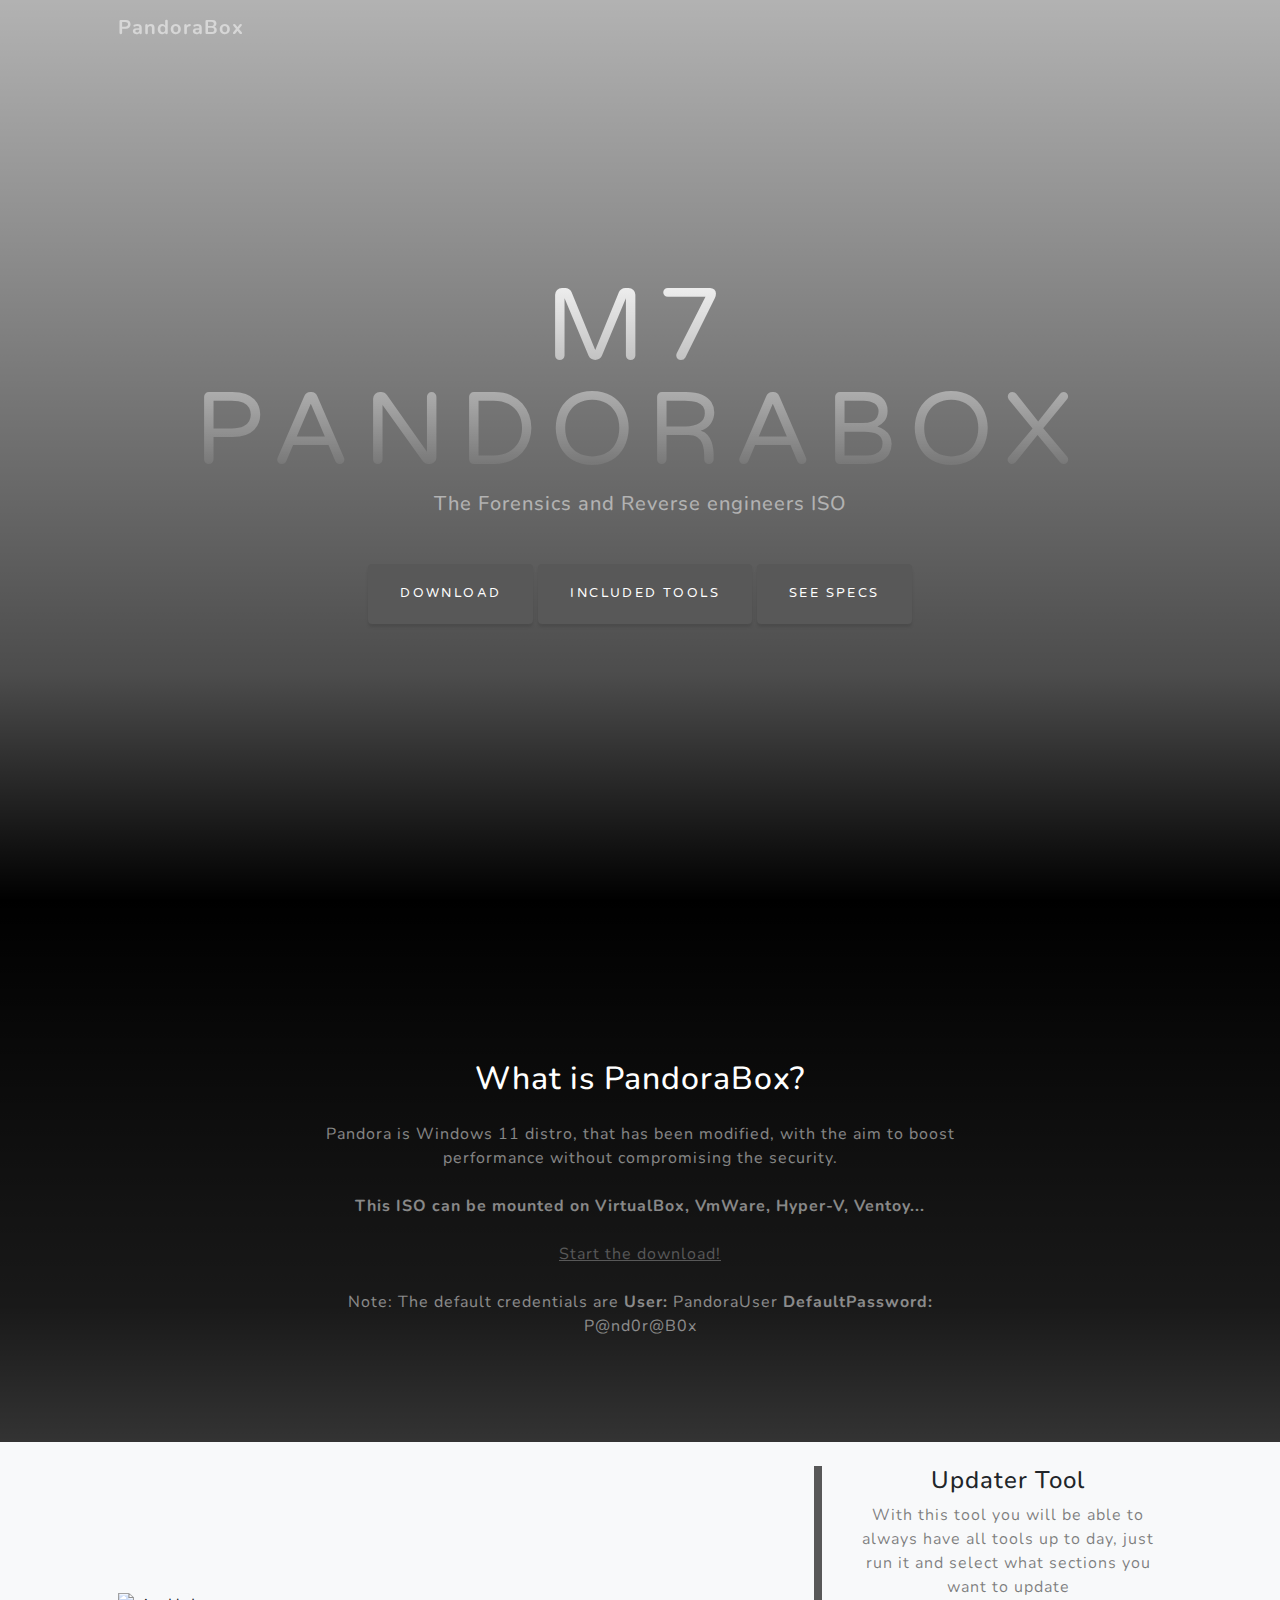
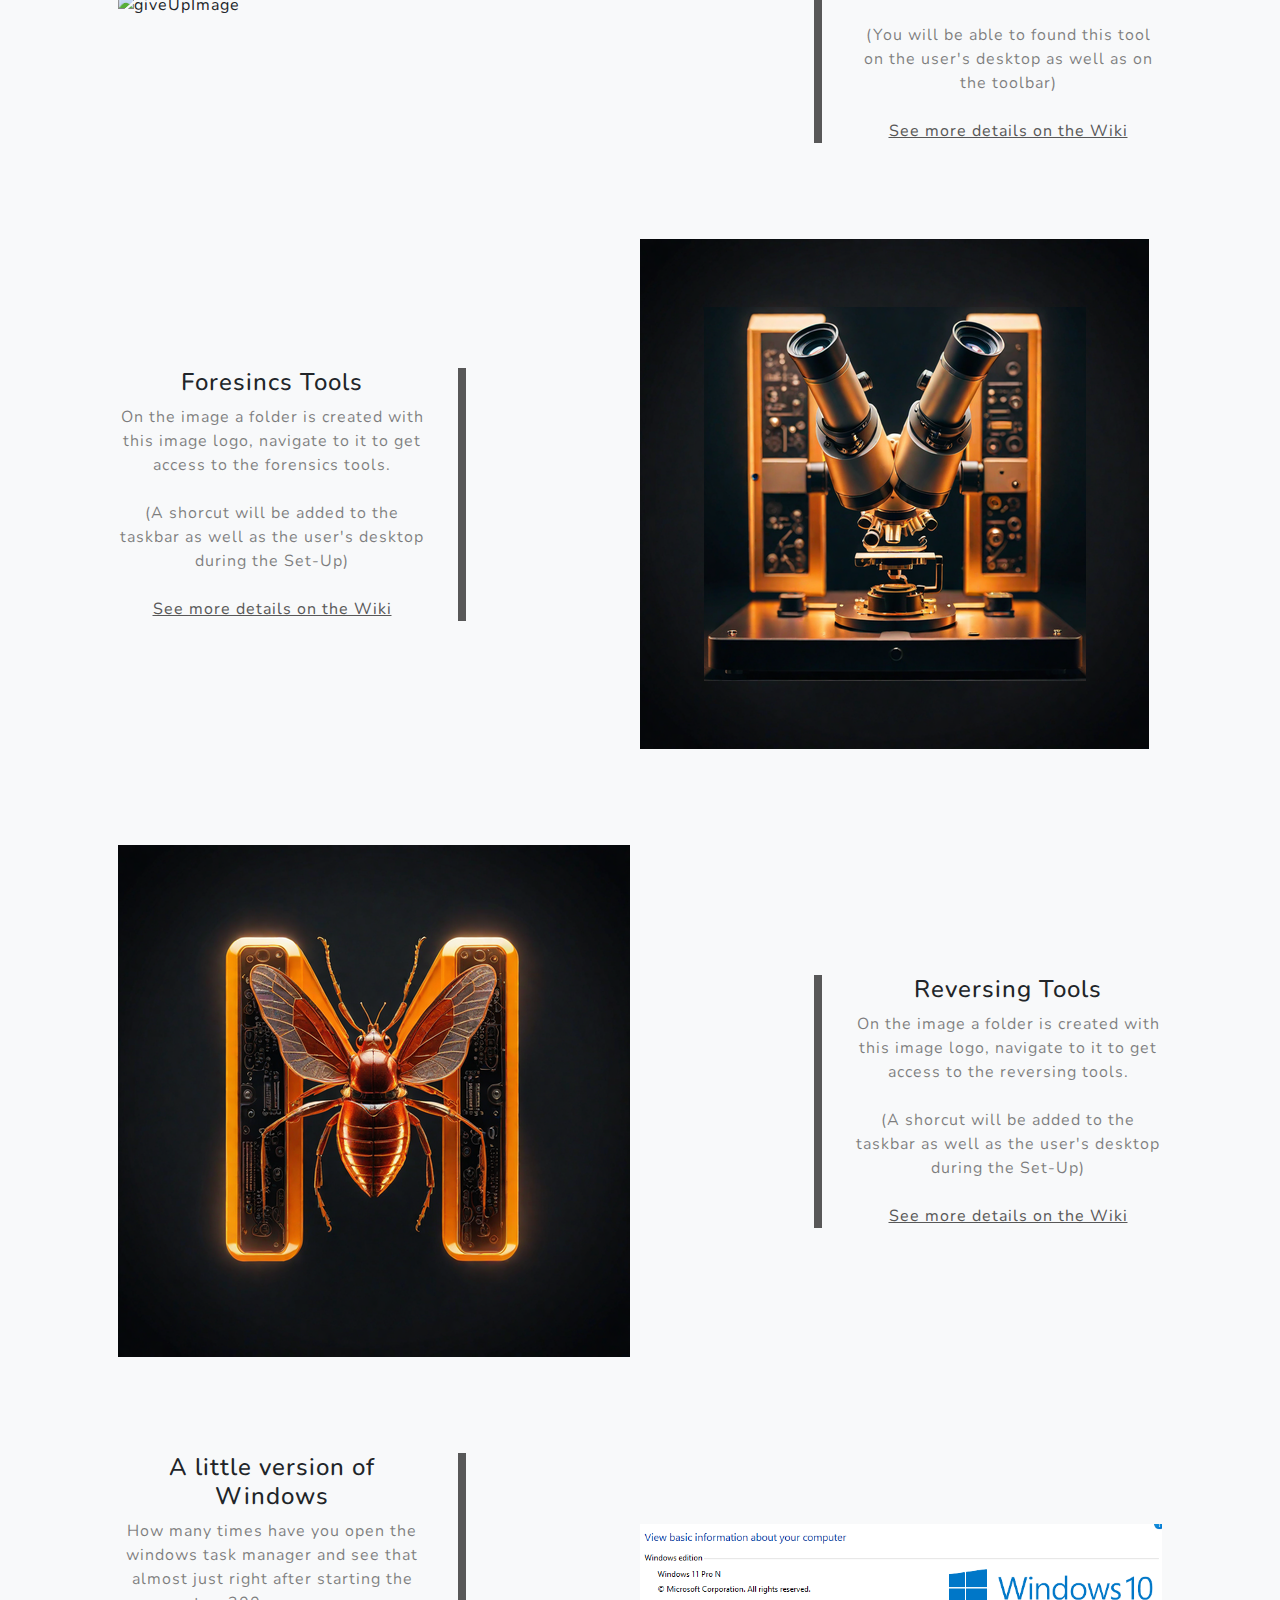
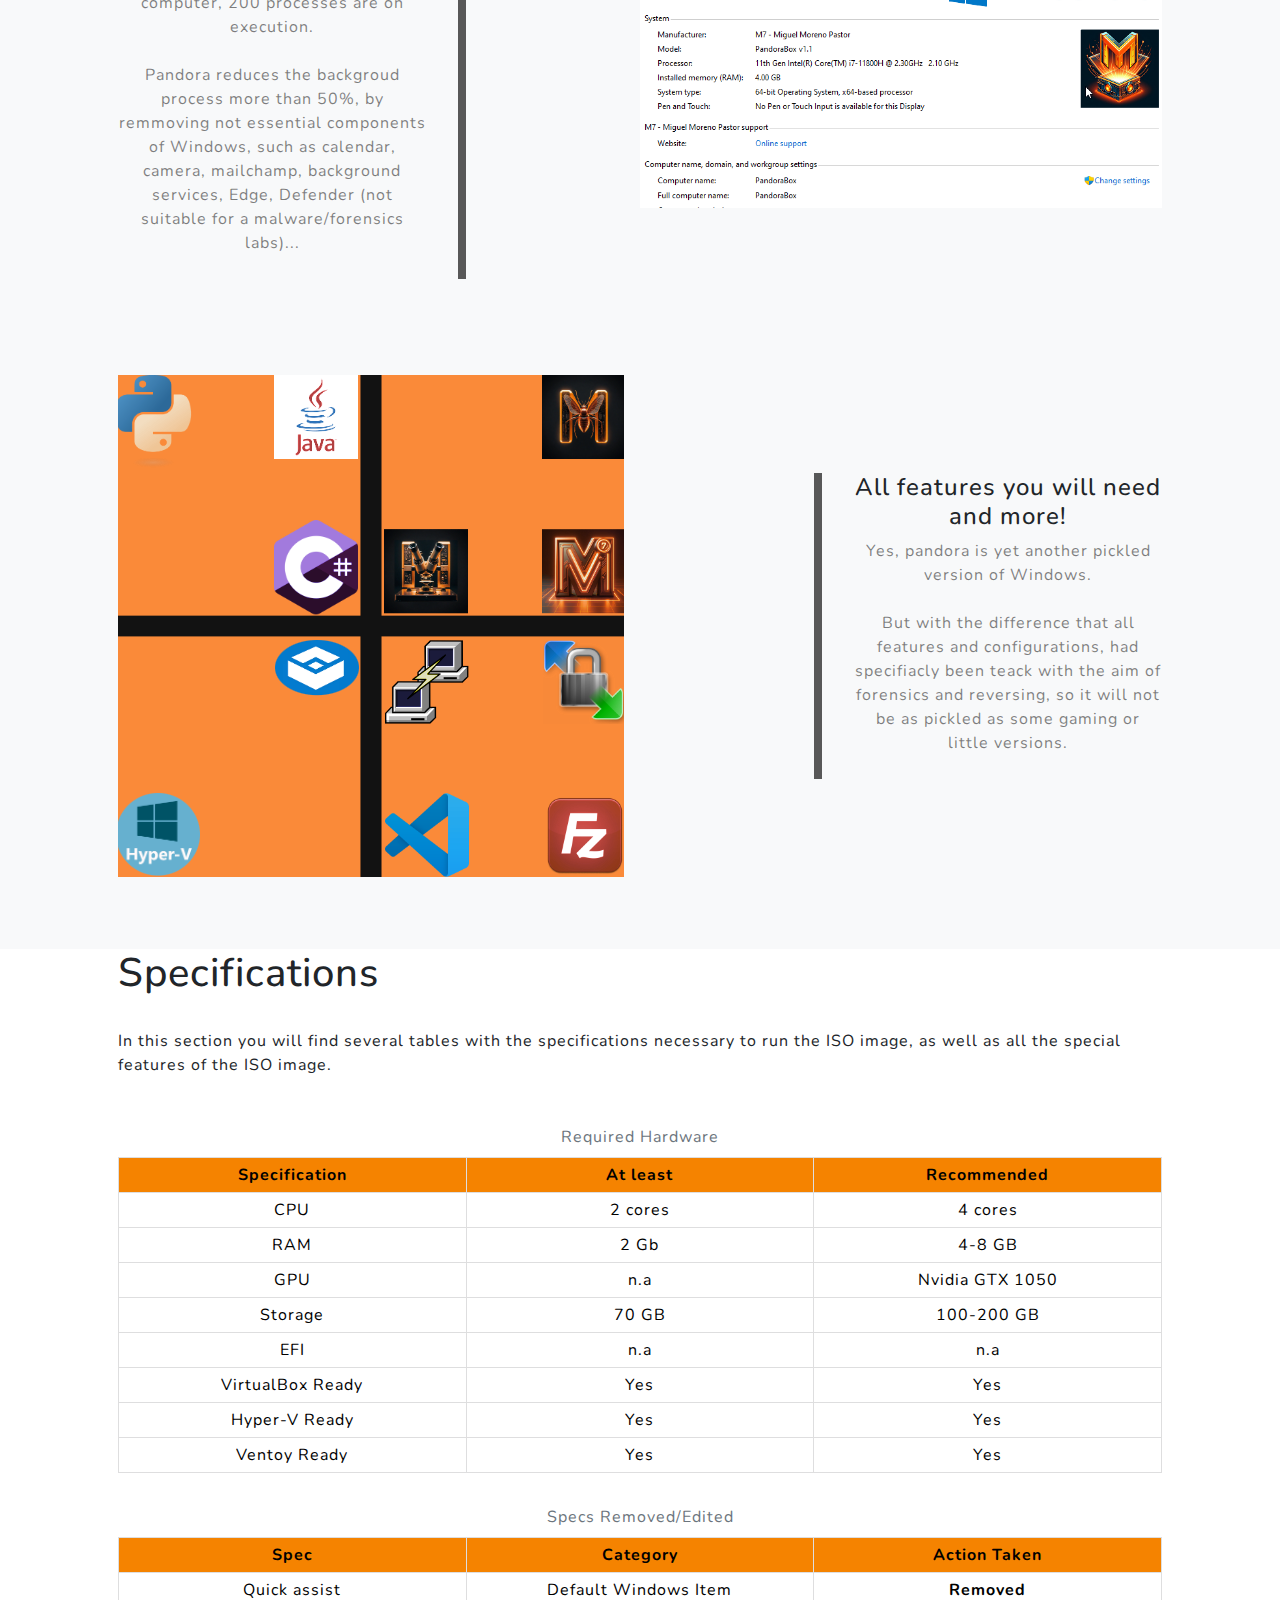
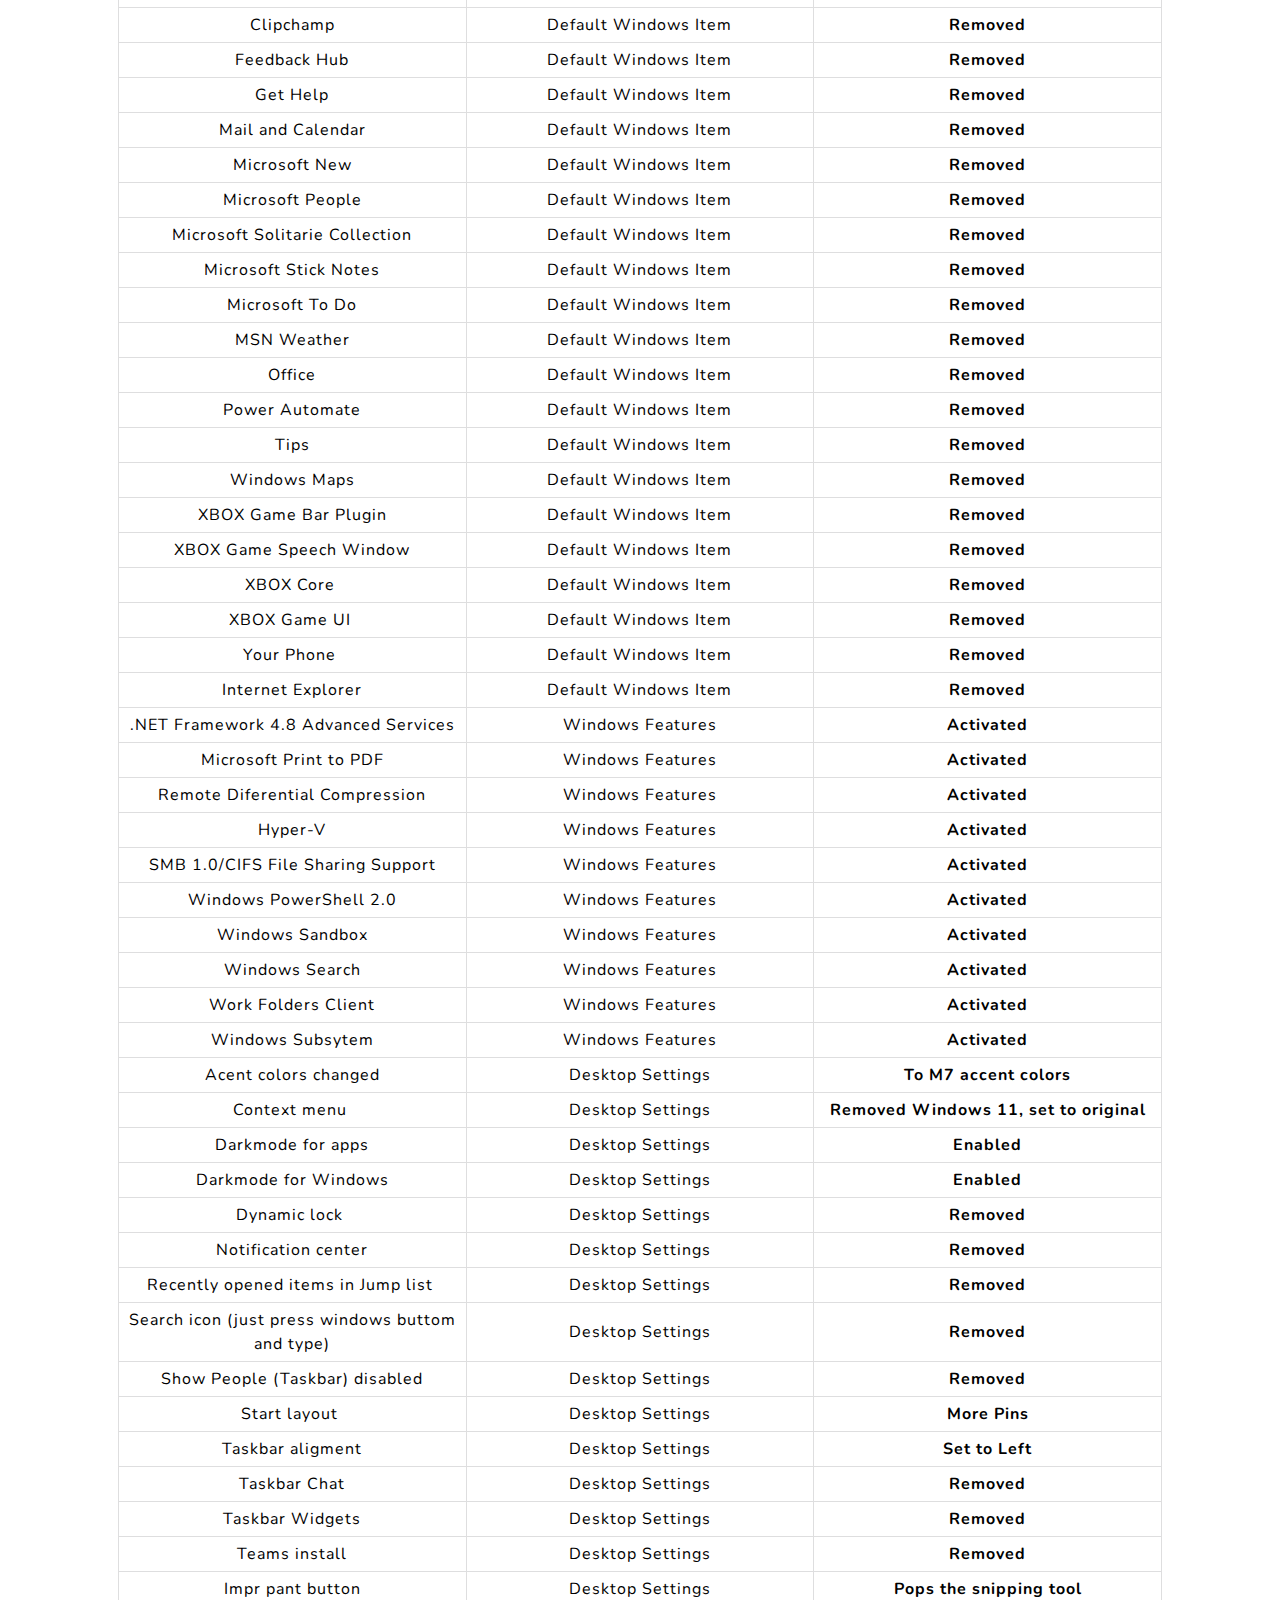
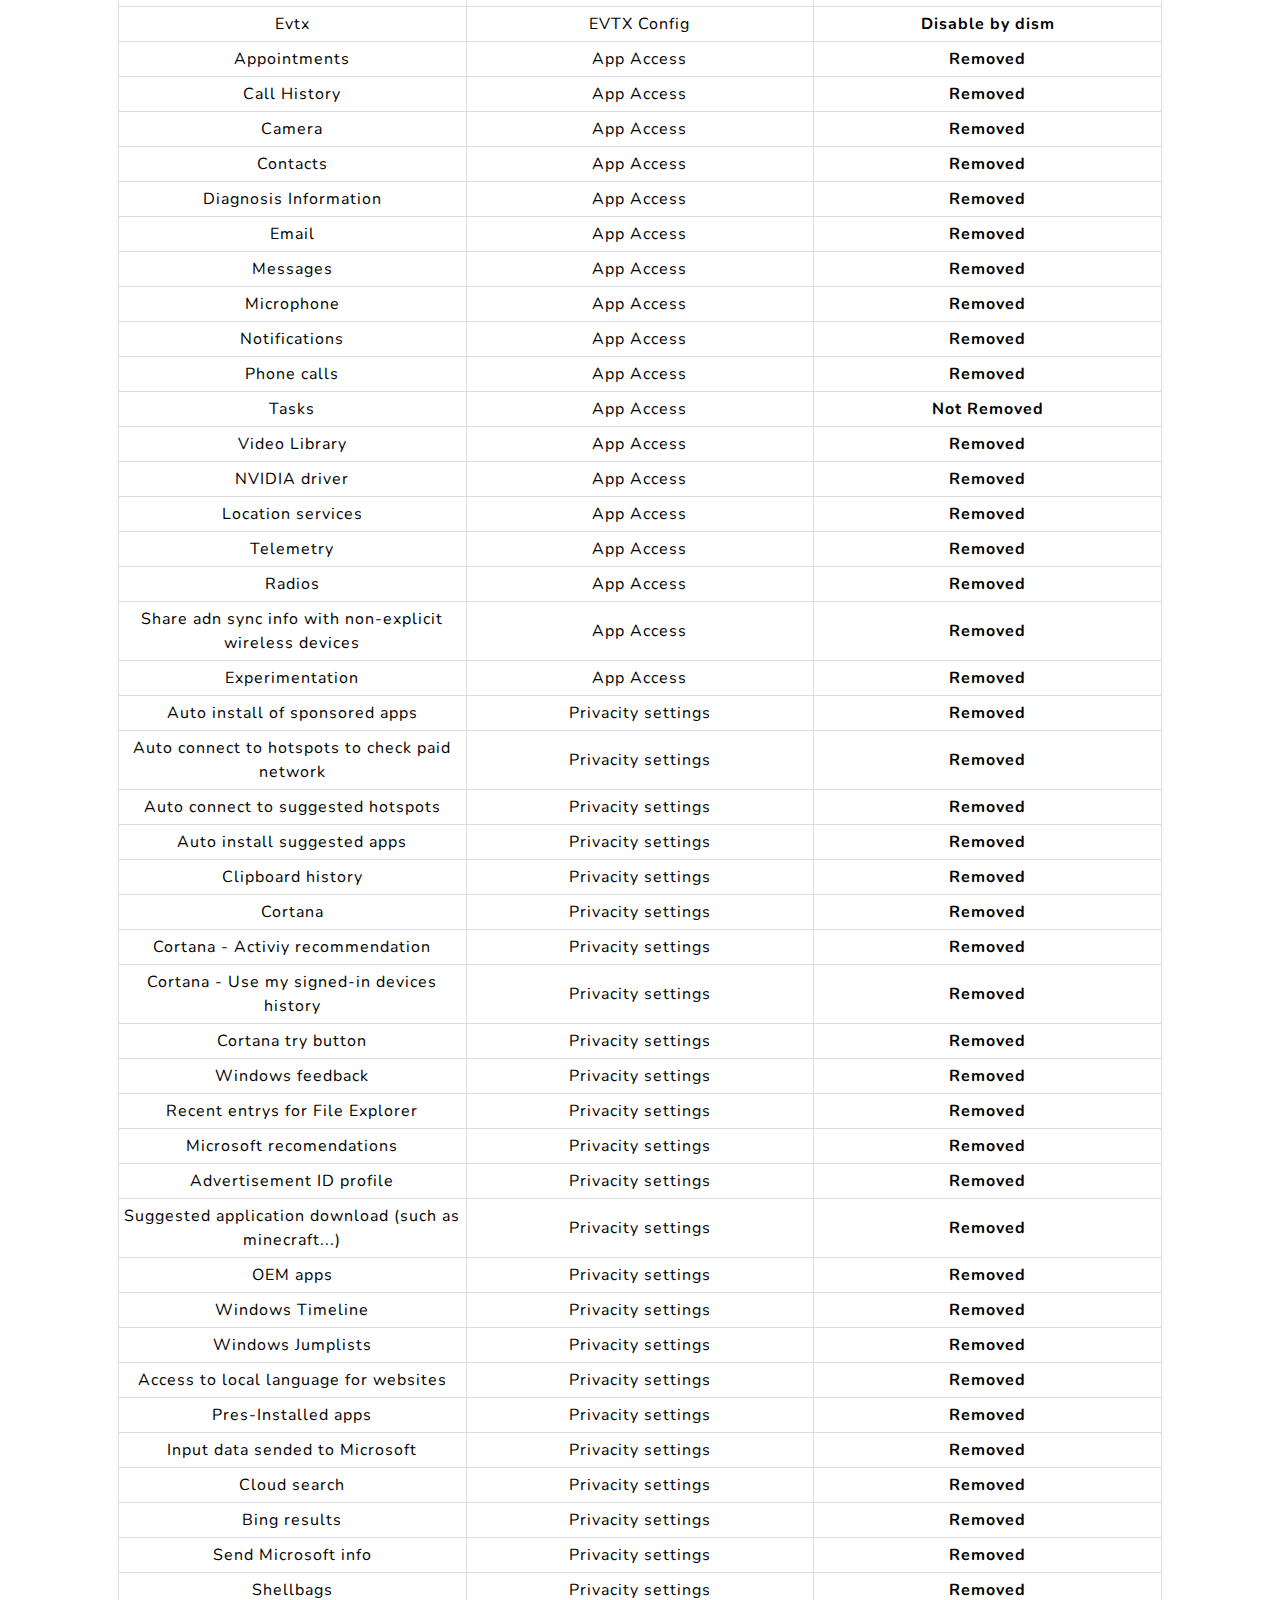
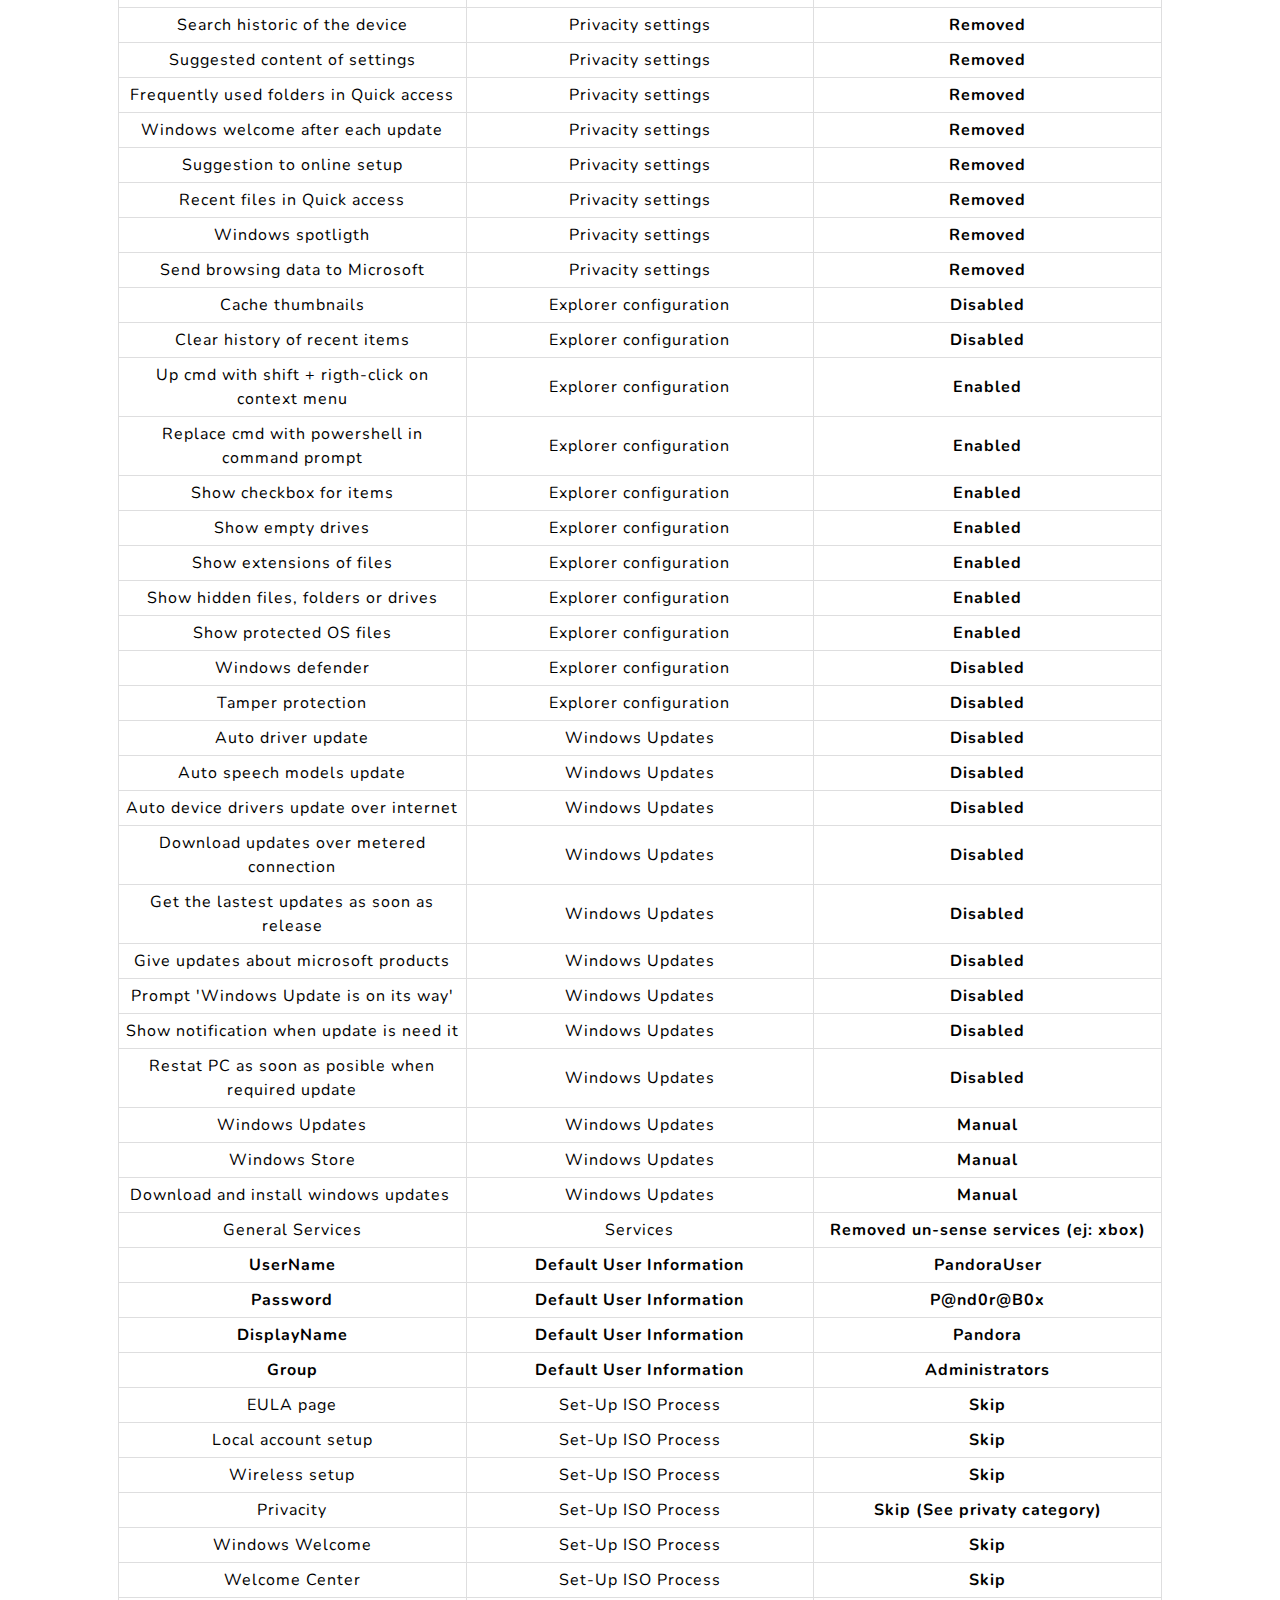
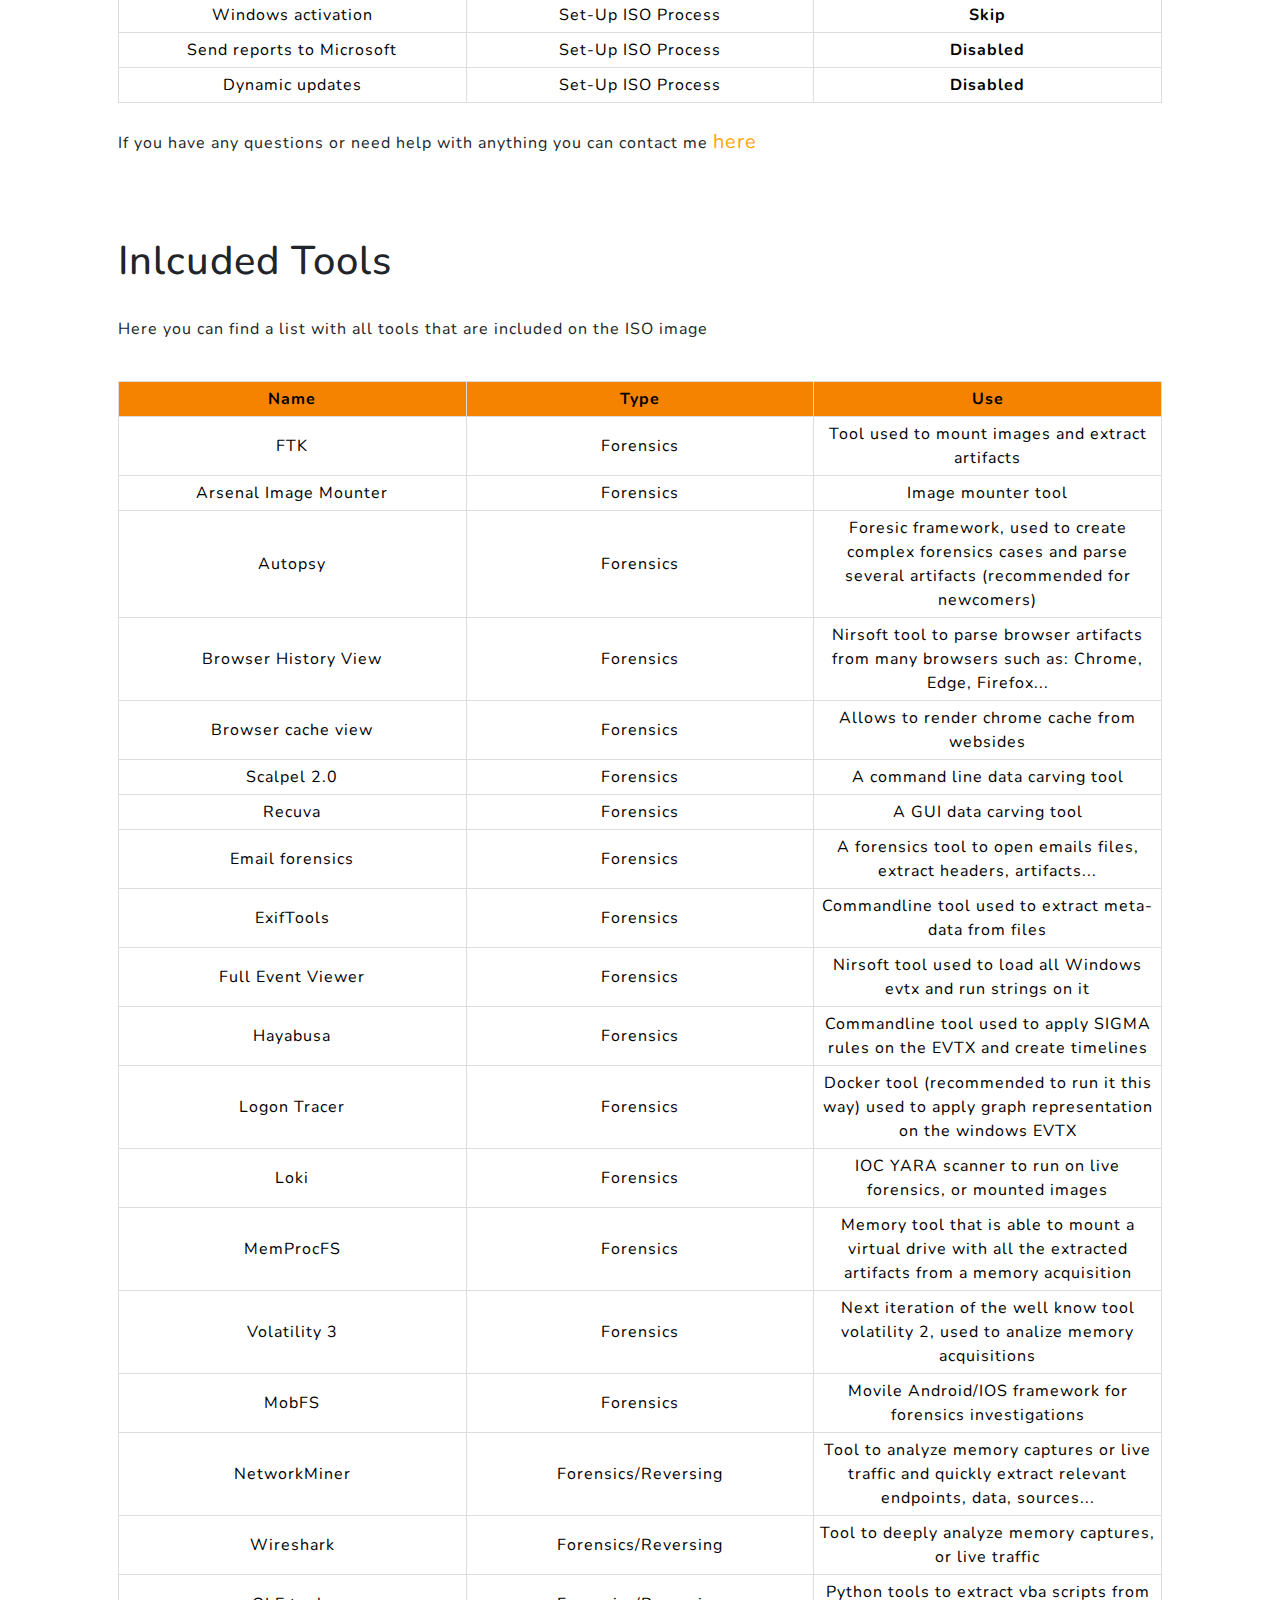
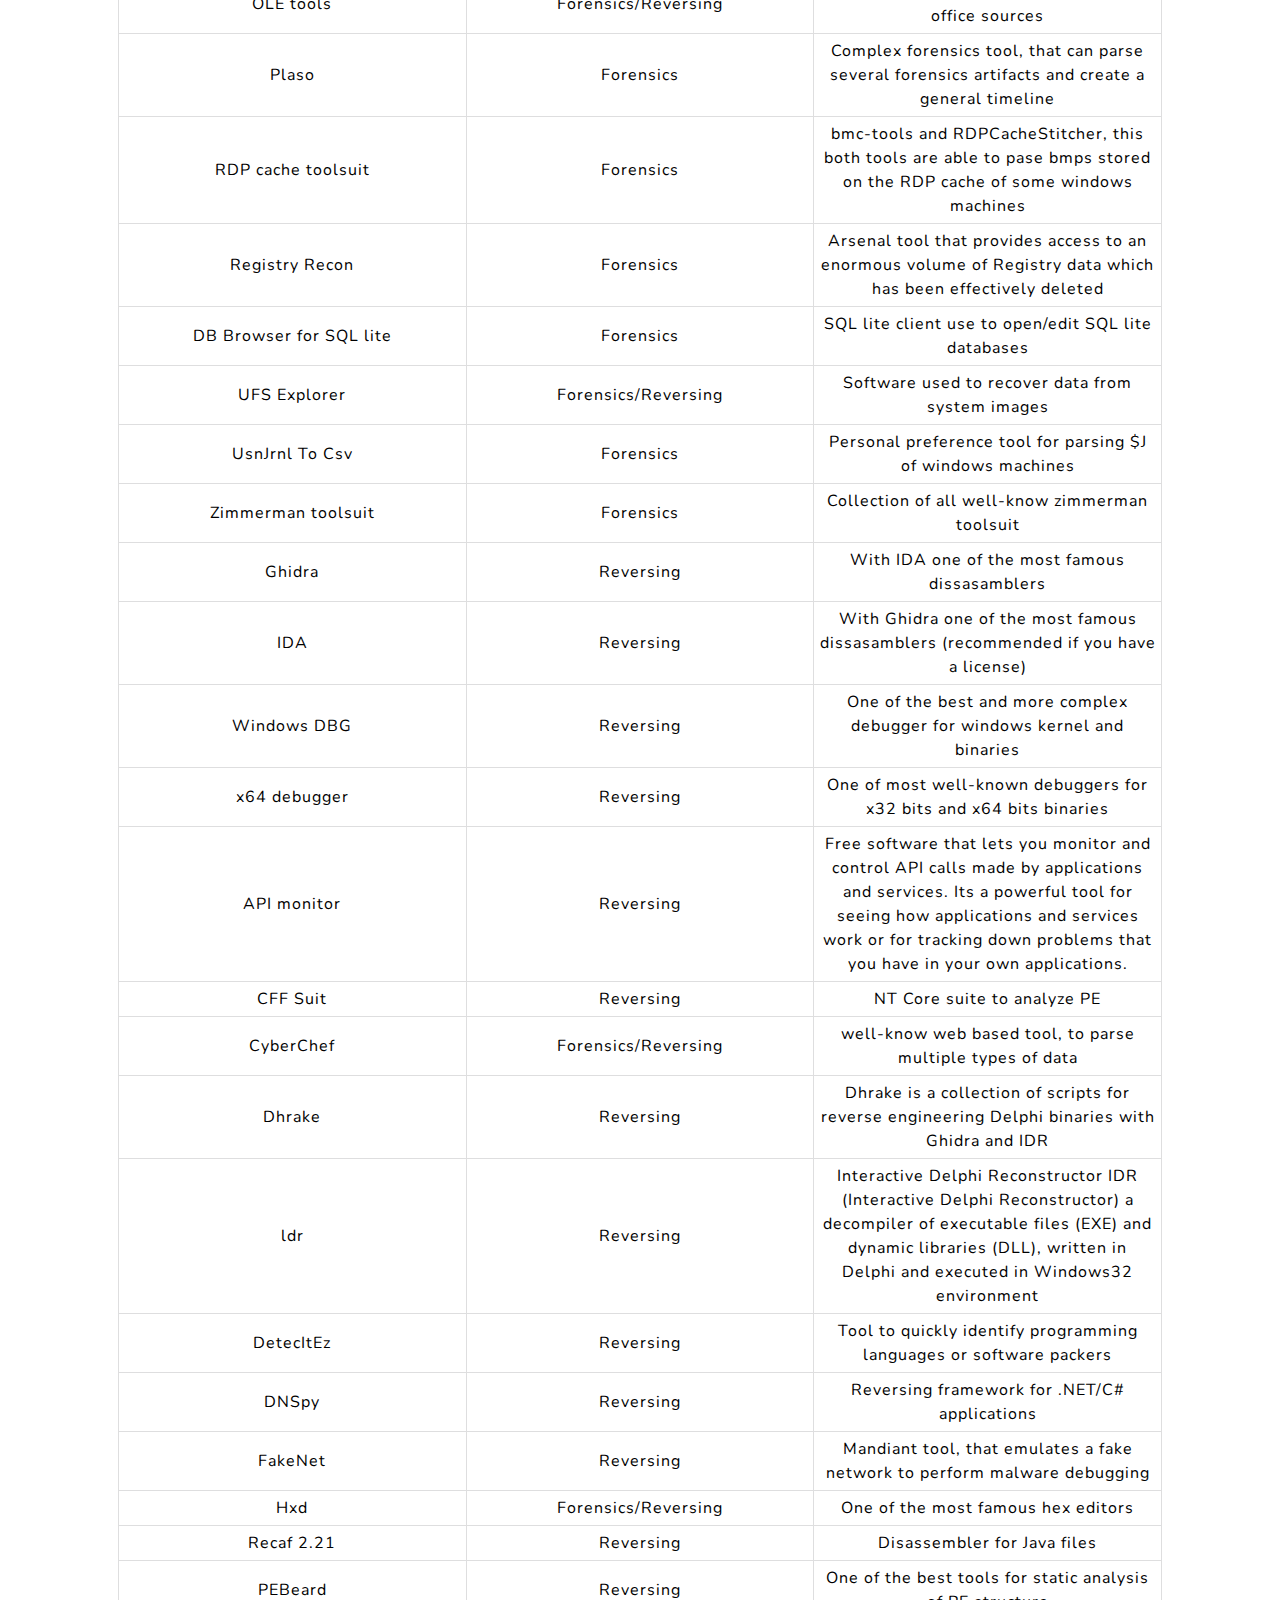
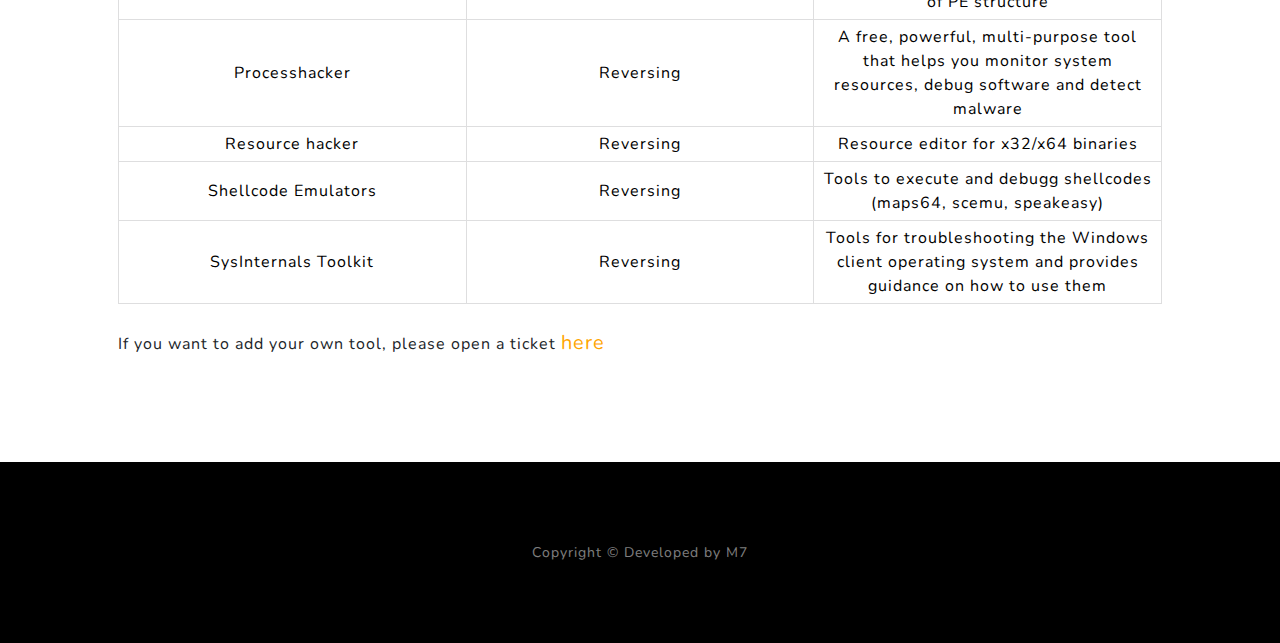
==== commit d4d263c4: "Fixed bad username info" ====
--- a/index.html
+++ b/index.html
@@ -9,12 +9,20 @@
 <!DOCTYPE html>
 <html lang="en">
     <head>
+        <script id="usercentrics-cmp" src="https://app.usercentrics.eu/browser-ui/latest/loader.js" data-settings-id="wChSt-1ZV_Kng0" async></script>
+        <!-- Google tag (gtag.js) -->
+        <script async src="https://www.googletagmanager.com/gtag/js?id=G-7909ZVPFLR"></script>
+        <script>
+            window.dataLayer = window.dataLayer || [];
+            function gtag(){dataLayer.push(arguments);}
+            gtag('js', new Date());
+
+            gtag('config', 'G-7909ZVPFLR');
+        </script>
         <meta charset="utf-8" />
         <meta name="viewport" content="width=device-width, initial-scale=1, shrink-to-fit=no" />
         <meta name="description" content="A web created to host downloads of pandora machine" />
         <meta name="author" content="M7" />
-        <!-- Need it to bypass github actions protections of Google cookies -->
-        <meta http-equiv="Permissions-Policy" content="interest-cohort=()">
         <title>PandoraBox - By M7</title>
         <link rel="icon" type="image/x-icon" href="assets/favicon.ico" />
         <!-- Font Awesome icons (free version)-->
@@ -23,16 +31,7 @@
         <link href="https://fonts.googleapis.com/css?family=Varela+Round" rel="stylesheet" />
         <link href="https://fonts.googleapis.com/css?family=Nunito:200,200i,300,300i,400,400i,600,600i,700,700i,800,800i,900,900i" rel="stylesheet" />
         <!-- Core theme CSS (includes Bootstrap)-->
-        <link href="css/styles.css" rel="stylesheet" />
-        <!-- Google tag (gtag.js) -->
-        <script async src="https://www.googletagmanager.com/gtag/js?id=G-567R04GLK3"></script>
-        <script>
-            window.dataLayer = window.dataLayer || [];
-            function gtag(){dataLayer.push(arguments);}
-            gtag('js', new Date());
-
-            gtag('config', 'G-567R04GLK3');
-        </script>
+        <link href="./css/styles.css" rel="stylesheet" />
     </head>
     <body id="page-top">
         <!-- Navigation-->
@@ -70,7 +69,7 @@
                             <a onclick="startDownload()" href="">Start the download!</a>
                             <br>
                             <br>
-                            Note: The default credentials are <b>User: </b>PandoraBox <b>DefaultPassword:</b> P@nd0r@B0x
+                            Note: The default credentials are <b>User: </b>PandoraUser <b>DefaultPassword:</b> P@nd0r@B0x
                         </p>
                     </div>
                 </div>
@@ -1220,7 +1219,7 @@
                                 <td><b>Default User Information</b></td>
                                 <td>
                                     <div>
-                                        <div><b>PandoraBox</b></div>
+                                        <div><b>PandoraUser</b></div>
                                     </div>
                                 </td>
                             </tr>
@@ -1592,8 +1591,8 @@
         <footer class="footer bg-black small text-center text-white-50"><div class="container px-4 px-lg-5">Copyright &copy; Developed by M7</div></footer>
         <!-- Bootstrap Imports-->
         <script src="https://cdn.jsdelivr.net/npm/bootstrap@5.1.3/dist/js/bootstrap.bundle.min.js"></script>
-        <script src="js/scripts.js"></script>
-        <script src="js/multithreadDownloader.js"></script>
+        <script src="./js/scripts.js"></script>
+        <script src="./js/multithreadDownloader.js"></script>
         <script>
 
             initAntiDebugger();
